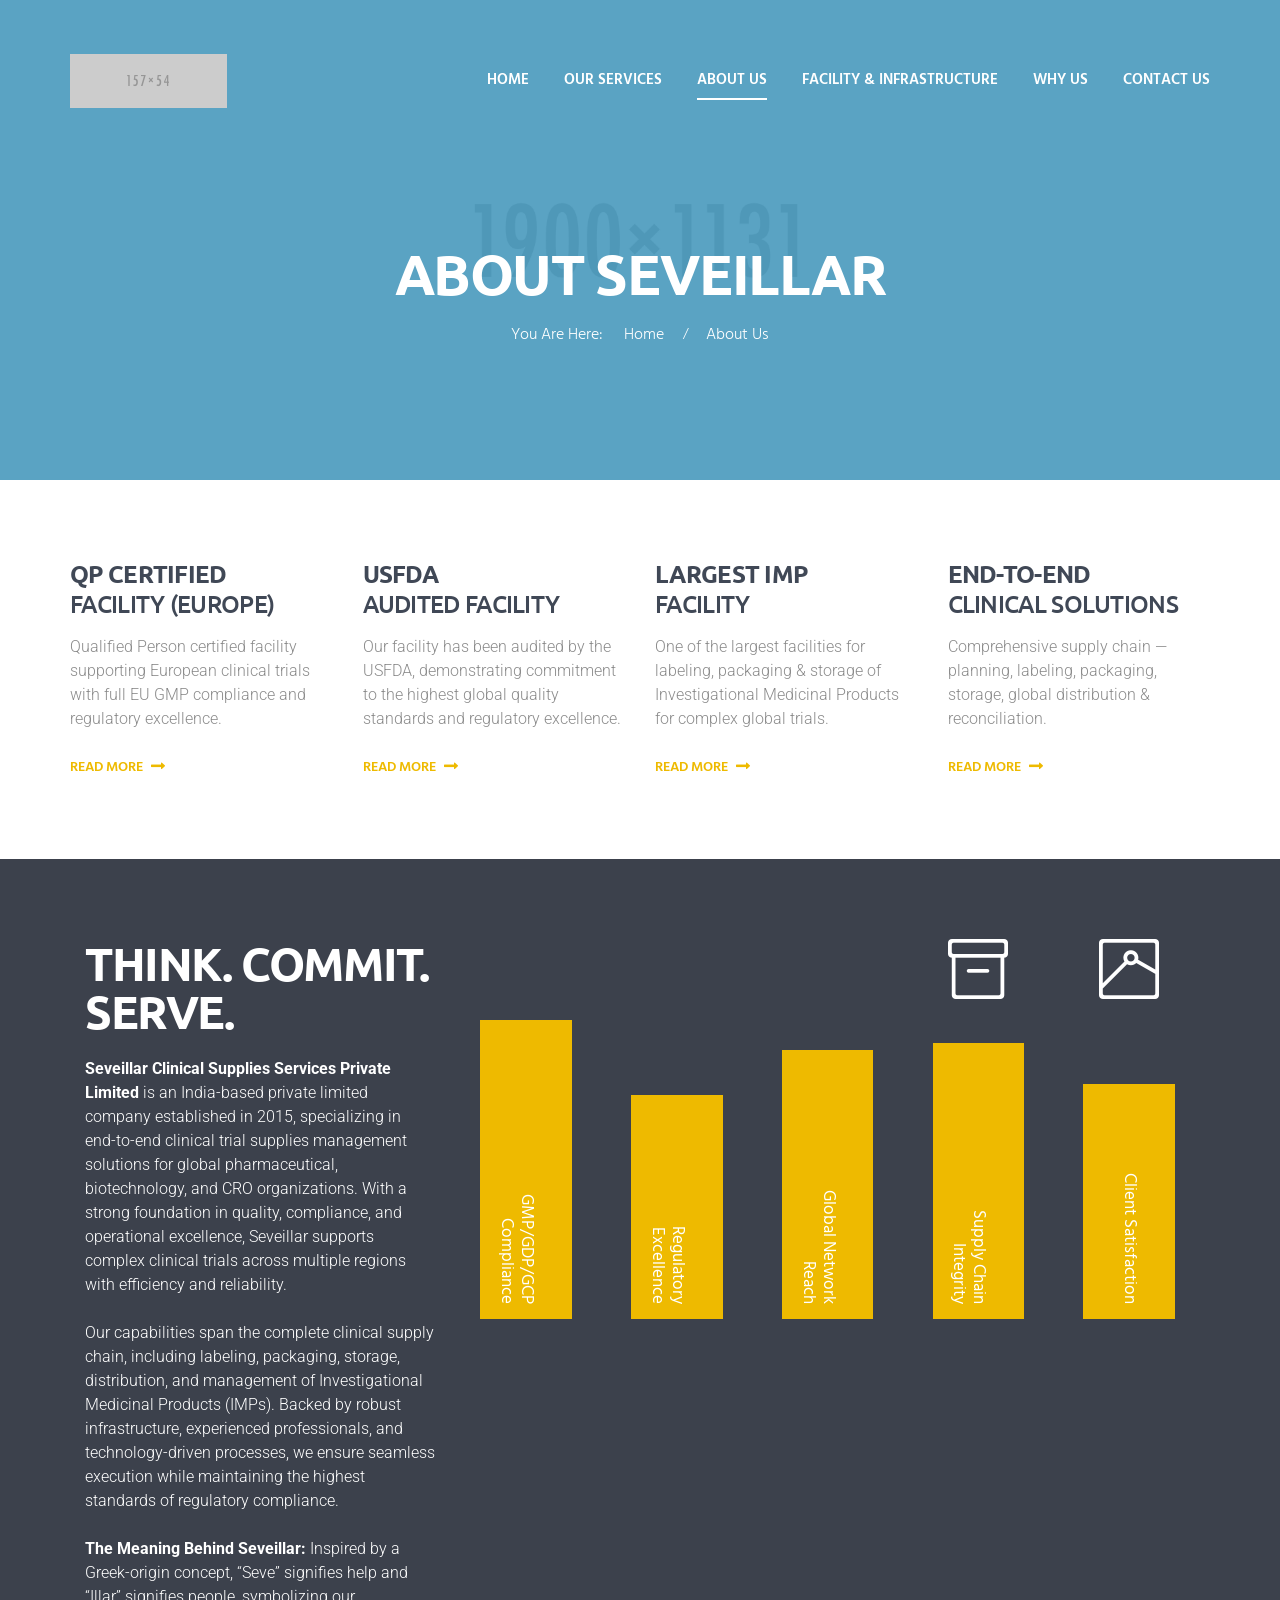
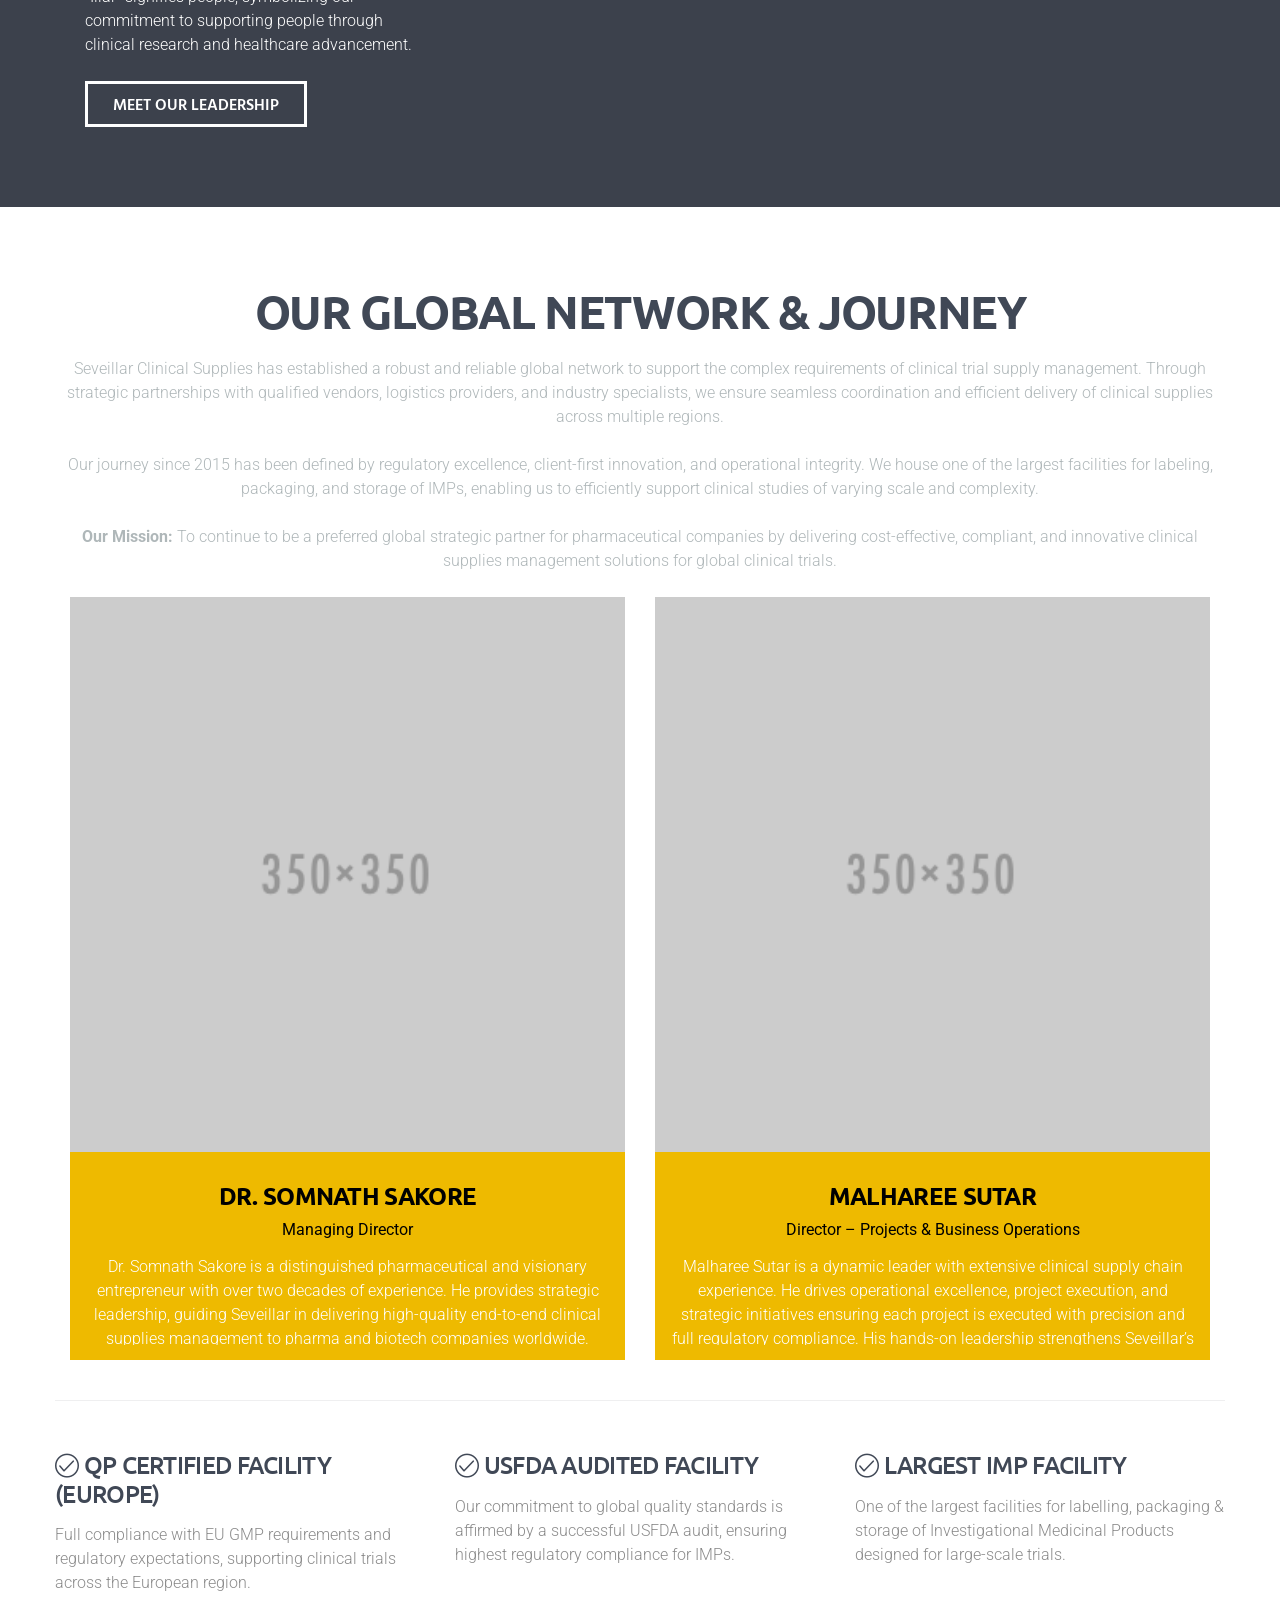
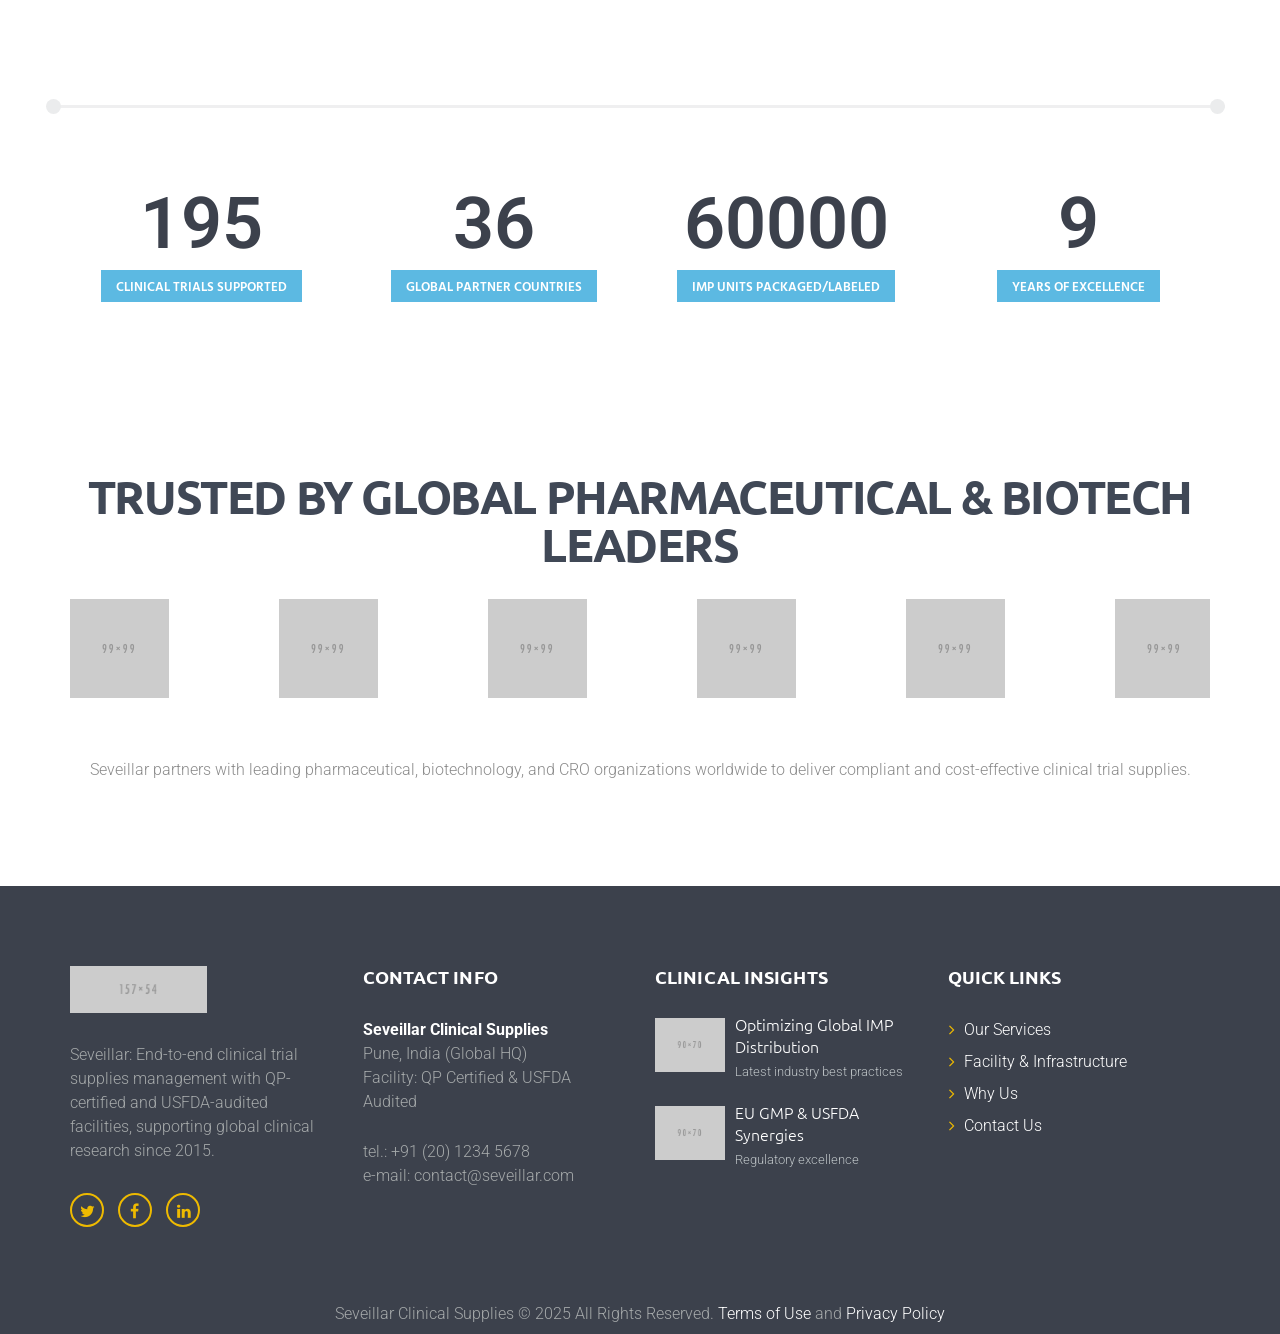
==== global-logistics-2023-11-27-05-33-15-utc/globallogistics-html_v1.1/about-us.html @ bd1159e5 "Initial commit" ====
<!DOCTYPE html>
<!--[if lt IE 7]>      <html class="no-js lt-ie9 lt-ie8 lt-ie7"> <![endif]-->
<!--[if IE 7]>         <html class="no-js lt-ie9 lt-ie8"> <![endif]-->
<!--[if IE 8]>         <html class="no-js lt-ie9"> <![endif]-->
<!--[if gt IE 8]><!--> 
<html class="no-js"> <!--<![endif]-->
<head>
    <meta charset="UTF-8">
    <meta name="viewport" content="width=device-width, initial-scale=1, maximum-scale=1">
    <link rel="icon" type="image/x-icon" href="images/icon/favicon.ico">
    <title>Seveillar | About Us - Clinical Trial Supply Experts</title>
    <link rel="stylesheet" href="css/bootstrap.min.css">
    <link rel="stylesheet" id="packed-css" href="css/_packed.css" type="text/css" media="all">
    <link rel="stylesheet" id="fontello-style-css" href="css/fontello.css" type="text/css" media="all">
    <link rel="stylesheet" id="main-style-css" href="css/main_style.css" type="text/css" media="all">
    <link rel="stylesheet" id="custom-style-css" href="css/custom-style.css" type="text/css" media="all">
    <style id="custom-style-inline-css" type="text/css"></style>
    <link rel="stylesheet" id="responsive-style-css" href="css/responsive.css" type="text/css" media="all">
</head>

<body class="page body_style_fullscreen body_filled article_style_stretch top_panel_opacity_transparent padding_content_yes top_panel_show top_panel_over user_menu_hide sidebar_hide fixed_top_menu">

    <div class="body_wrap">

        <div class="page_wrap">

            <div class="top_panel_fixed_wrap"></div>
            <header class="top_panel_wrap">
                <div class="menu_main_wrap logo_left menu_show">
                    <div class="container">
                        <div class="logo">
                            <a href="index.html">
                                <!-- updated logo alt text -->
                                <img src="images/icon/157x54.png" class="logo_main" alt="Seveillar Clinical Supplies">
                                <span class="logo_info"></span>
                            </a>
                        </div>
                        <div class="menu_main">
                            <nav class="menu_main_nav_area">
                                <ul id="menu_main" class="menu_main_nav">
                                    <li class="menu-item menu-item-has-children">
                                        <a href="index.html" class="sf-with-ul">Home</a>
                                        <ul class="sub-menu">
                                            <li class="menu-item"><a href="index.html">Homepage Default</a></li>
                                            <li class="menu-item"><a href="homepage-optional.html">Homepage Optional</a></li>
                                            <li class="menu-item"><a href="homepage-creative.html">Homepage Creative</a></li>
                                        </ul>
                                    </li>
                                    <li class="menu-item"><a href="our-services.html">Our services</a></li>
                                    <li class="menu-item current-menu-item current_page_item"><a href="about-us.html">About Us</a></li>
                                    <li class="menu-item"><a href="facility-infrastructure.html">Facility & Infrastructure</a></li>
                                    <li class="menu-item"><a href="why-us.html">Why Us</a></li>
                                    <li class="menu-item"><a href="contacts.html">Contact Us</a></li>
                                </ul>
                            </nav>
                            <a href="#" class="menu_main_responsive_button icon-menu"></a>
                        </div>
                    </div>
                </div>
            </header>           

            <section class="top_panel_image top_panel_bg4">
                <div class="top_panel_image_hover"></div>
                <div class="top_panel_image_header">
                    <h1 class="top_panel_image_title entry-title">About Seveillar</h1>
                    <div class="breadcrumbs">
                        <span class="breadcrumbs_item_first">You Are Here:</span>
                        <a class="breadcrumbs_item home" href="index.html">Home</a>
                        <span class="breadcrumbs_delimiter"></span>
                        <span class="breadcrumbs_item current">About Us</span>                     
                    </div>
                </div>
            </section>

            <div class="page_content">

                <!-- Forwarding section replaced with Seveillar core differentiators / stats like structure but matching content -->
                <section class="fullwidth_section forwarding_section">
                    <div class="container-fluid">
                        <div class="row">
                            <div class="col-sm-12">
                                <div class="sc_section">
                                    <div class="sc_content container">
                                        <div class="columns_wrap">
                                            <div class="col-md-3 col-sm-6 col-xs-6 sc_column_item">
                                                <h4 class="sc_title sc_title_regular">QP Certified</h4>
                                                <h4 class="sc_title sc_title_regular">Facility (Europe)</h4>
                                                <p>Qualified Person certified facility supporting European clinical trials with full EU GMP compliance and regulatory excellence.</p>
                                                <a href="facility-infrastructure.html" class="sc_button sc_button_square sc_button_bg_underline sc_button_iconed">
                                                    read more
                                                    <span class="sc_button_iconed icon-right"></span> 
                                                </a>
                                            </div>
                                            <div class="col-md-3 col-sm-6 col-xs-6 sc_column_item">
                                                <h4 class="sc_title sc_title_regular">USFDA</h4>
                                                <h4 class="sc_title sc_title_regular">Audited Facility</h4>
                                                <p>Our facility has been audited by the USFDA, demonstrating commitment to the highest global quality standards and regulatory excellence.</p>
                                                <a href="facility-infrastructure.html" class="sc_button sc_button_square sc_button_bg_underline sc_button_iconed">
                                                    read more
                                                    <span class="sc_button_iconed icon-right"></span> 
                                                </a>
                                            </div>
                                            <div class="col-md-3 col-sm-6 col-xs-6 sc_column_item">
                                                <h4 class="sc_title sc_title_regular">Largest IMP</h4>
                                                <h4 class="sc_title sc_title_regular">Facility</h4>
                                                <p>One of the largest facilities for labeling, packaging & storage of Investigational Medicinal Products for complex global trials.</p>
                                                <a href="facility-infrastructure.html" class="sc_button sc_button_square sc_button_bg_underline sc_button_iconed">
                                                    read more
                                                    <span class="sc_button_iconed icon-right"></span> 
                                                </a>
                                            </div>
                                            <div class="col-md-3 col-sm-6 col-xs-6 sc_column_item">
                                                <h4 class="sc_title sc_title_regular">End-to-End</h4>
                                                <h4 class="sc_title sc_title_regular">Clinical Solutions</h4>
                                                <p>Comprehensive supply chain — planning, labeling, packaging, storage, global distribution & reconciliation.</p>
                                                <a href="our-services.html" class="sc_button sc_button_square sc_button_bg_underline sc_button_iconed">
                                                    read more
                                                    <span class="sc_button_iconed icon-right"></span>
                                                </a>
                                            </div>
                                        </div>
                                    </div>
                                </div>
                            </div>
                        </div>
                    </div>
                </section>

                <!-- About Us core section: Company intro, philosophy, meaning of name, along with charts/statistics preserved -->
                <section class="fullwidth_section about_section dark_section">
                    <div class="container-fluid">
                        <div class="row">
                            <div class="col-sm-12">
                                <div class="sc_section">
                                    <div class="sc_section_overlay">
                                        <div class="sc_section_content">
                                            <div class="sc_content container">
                                                <div class="columns_wrap sc_columns columns_nofluid sc_columns_count_3">
                                                    <div class="col-sm-4 sc_column_item sc_column_item_1">
                                                        <h2 class="sc_title sc_title_regular">Think. Commit. Serve.</h2>
                                                        <p><strong>Seveillar Clinical Supplies Services Private Limited</strong> is an India-based private limited company established in 2015, specializing in end-to-end clinical trial supplies management solutions for global pharmaceutical, biotechnology, and CRO organizations. With a strong foundation in quality, compliance, and operational excellence, Seveillar supports complex clinical trials across multiple regions with efficiency and reliability.</p>
                                                        <p>Our capabilities span the complete clinical supply chain, including labeling, packaging, storage, distribution, and management of Investigational Medicinal Products (IMPs). Backed by robust infrastructure, experienced professionals, and technology-driven processes, we ensure seamless execution while maintaining the highest standards of regulatory compliance.</p>
                                                        <p><strong>The Meaning Behind Seveillar:</strong> Inspired by a Greek-origin concept, “Seve” signifies help and “Illar” signifies people, symbolizing our commitment to supporting people through clinical research and healthcare advancement.</p>
                                                        <a href="#leadership-team" class="sc_button sc_button_square sc_button_bg_light">
                                                            <span>Meet Our Leadership</span>
                                                        </a>
                                                    </div>
                                                    <div class="col-sm-8 sc_column_item sc_column_item_2 even span_2">
                                                        <!-- Keeping the visual skills/charts (bar3 style) but adapted to Seveillar's key stats / compliance indicators -->
                                                        <div class="sc_skills sc_skills_bar3 sc_skills_vertical" data-type="bar3" data-subtitle="Skills" data-dir="vertical">
                                                            <div class="sc_skills_columns sc_skills_columns_5">
                                                                <div class="sc_skills_column col-sm-2 col-xs-2">
                                                                    <div class="sc_skills_item sc_skills_style_1">
                                                                        <div class="sc_skills_icon">
                                                                            <span class="icon-flask"></span> <!-- clinical trial icon -->
                                                                        </div>
                                                                        <div class="sc_skills_total width_icon" data-start="0" data-stop="100" data-step="1" data-max="100" data-speed="13" data-duration="1287" data-ed="%">100%</div>
                                                                        <div class="sc_skills_count"></div>
                                                                        <div class="sc_skills_info">
                                                                            <div class="sc_skills_label">GMP/GDP/GCP Compliance</div>
                                                                        </div>
                                                                    </div>
                                                                </div>
                                                                <div class="sc_skills_column col-sm-2 col-xs-2">
                                                                    <div class="sc_skills_item sc_skills_style_1">
                                                                        <div class="sc_skills_icon">
                                                                            <span class="icon-flag"></span>
                                                                        </div>
                                                                        <div class="sc_skills_total width_icon" data-start="0" data-stop="98" data-step="1" data-max="100" data-speed="26" data-duration="2340" data-ed="%">98%</div>
                                                                        <div class="sc_skills_count"></div>
                                                                            <div class="sc_skills_info">
                                                                        <div class="sc_skills_label">Regulatory Excellence</div>
                                                                        </div>
                                                                    </div>
                                                                </div>
                                                                <div class="sc_skills_column col-sm-2 col-xs-2">
                                                                    <div class="sc_skills_item sc_skills_style_1">
                                                                        <div class="sc_skills_icon">
                                                                            <span class="icon-globe"></span>
                                                                        </div>
                                                                        <div class="sc_skills_total width_icon" data-start="0" data-stop="95" data-step="1" data-max="100" data-speed="16" data-duration="1568" data-ed="%">95%</div>
                                                                        <div class="sc_skills_count"></div>
                                                                        <div class="sc_skills_info">
                                                                            <div class="sc_skills_label">Global Network Reach</div>
                                                                        </div>
                                                                    </div>
                                                                </div>
                                                                <div class="sc_skills_column col-sm-2 col-xs-2">
                                                                    <div class="sc_skills_item sc_skills_style_1">
                                                                        <div class="sc_skills_icon">
                                                                            <span class="icon-box"></span>
                                                                        </div>
                                                                        <div class="sc_skills_total width_icon" data-start="0" data-stop="99" data-step="1" data-max="100" data-speed="19" data-duration="1634" data-ed="%">99%</div>
                                                                        <div class="sc_skills_count"></div>
                                                                        <div class="sc_skills_info">
                                                                            <div class="sc_skills_label">Supply Chain Integrity</div>
                                                                        </div>
                                                                    </div>
                                                                </div>
                                                                <div class="sc_skills_column col-sm-2 col-xs-2">
                                                                    <div class="sc_skills_item sc_skills_style_1">
                                                                        <div class="sc_skills_icon">
                                                                            <span class="icon-chart-line"></span>
                                                                        </div>
                                                                        <div class="sc_skills_total width_icon" data-start="0" data-stop="97" data-step="1" data-max="100" data-speed="24" data-duration="2136" data-ed="%">97%</div>
                                                                        <div class="sc_skills_count"></div>
                                                                        <div class="sc_skills_info">
                                                                            <div class="sc_skills_label">Client Satisfaction</div>
                                                                        </div>
                                                                    </div>
                                                                </div>
                                                            </div>
                                                        </div>
                                                    </div>
                                                </div>
                                            </div>
                                        </div>
                                    </div>
                                </div>
                            </div>
                        </div>
                    </div>
                </section>  

                <!-- Our Journey + Global Network blended section (replaces previous generic team intro but retains structure) -->
                <section class="fullwidth_section light_section team_section" id="leadership-team">
                    <div class="container-fluid">
                        <div class="row">
                            <div class="col-sm-12">
                                <div class="sc_section">
                                    <div class="sc_content container">
                                        <h2 class="sc_title sc_title_regular sc_align_center">Our Global Network & Journey</h2>
                                        <div class="sc_section aligncenter">
                                            <p>Seveillar Clinical Supplies has established a robust and reliable global network to support the complex requirements of clinical trial supply management. Through strategic partnerships with qualified vendors, logistics providers, and industry specialists, we ensure seamless coordination and efficient delivery of clinical supplies across multiple regions.</p>
                                            <p>Our journey since 2015 has been defined by regulatory excellence, client-first innovation, and operational integrity. We house one of the largest facilities for labeling, packaging, and storage of IMPs, enabling us to efficiently support clinical studies of varying scale and complexity.</p>
                                            <p><strong>Our Mission:</strong> To continue to be a preferred global strategic partner for pharmaceutical companies by delivering cost-effective, compliant, and innovative clinical supplies management solutions for global clinical trials.</p>
                                        </div>
                                        <!-- Insert leadership team content per provided content (Dr. Somnath Sakore & Malharee Sutar) replacing old generic team -->
                                        <div class="sc_team sc_team_style_2">
                                            <div class="sc_columns columns_wrap">
                                                <div class="col-sm-6">
                                                    <div class="sc_team_item">
                                                        <div class="sc_team_item_avatar">
                                                            <img alt="Dr. Somnath Sakore" src="images/team/350x350.png">
                                                        </div>
                                                        <div class="sc_team_item_info">
                                                            <h4 class="sc_team_item_title">
                                                                <a href="#">Dr. Somnath Sakore</a>
                                                            </h4>
                                                            <div class="sc_team_item_position">Managing Director</div>
                                                            <div class="sc_team_item_description">
                                                                <p>Dr. Somnath Sakore is a distinguished pharmaceutical and visionary entrepreneur with over two decades of experience. He provides strategic leadership, guiding Seveillar in delivering high-quality end-to-end clinical supplies management to pharma and biotech companies worldwide. Under his leadership, Seveillar has grown into a trusted partner for global clinical trials.</p>
                                                            </div>
                                                        </div>
                                                    </div>
                                                </div>
                                                <div class="col-sm-6">
                                                    <div class="sc_team_item">
                                                        <div class="sc_team_item_avatar">
                                                            <img alt="Malharee Sutar" src="images/team/350x350.png">
                                                        </div>
                                                        <div class="sc_team_item_info">
                                                            <h4 class="sc_team_item_title">
                                                                <a href="#">Malharee Sutar</a>
                                                            </h4>
                                                            <div class="sc_team_item_position">Director – Projects & Business Operations</div>
                                                            <div class="sc_team_item_description">
                                                                <p>Malharee Sutar is a dynamic leader with extensive clinical supply chain experience. He drives operational excellence, project execution, and strategic initiatives ensuring each project is executed with precision and full regulatory compliance. His hands-on leadership strengthens Seveillar’s reputation as a trusted partner.</p>
                                                            </div>
                                                        </div>
                                                    </div>
                                                </div>
                                            </div>
                                        </div>
                                        <!-- Additional differentiators list: QP certified, USFDA audited etc block as complementary -->
                                        <div class="sc_line sc_line_style_solid" style="margin-top: 30px; margin-bottom: 30px;"></div>
                                        <div class="row">
                                            <div class="col-md-4">
                                                <h4><i class="icon-check"></i> QP Certified Facility (Europe)</h4>
                                                <p>Full compliance with EU GMP requirements and regulatory expectations, supporting clinical trials across the European region.</p>
                                            </div>
                                            <div class="col-md-4">
                                                <h4><i class="icon-check"></i> USFDA Audited Facility</h4>
                                                <p>Our commitment to global quality standards is affirmed by a successful USFDA audit, ensuring highest regulatory compliance for IMPs.</p>
                                            </div>
                                            <div class="col-md-4">
                                                <h4><i class="icon-check"></i> Largest IMP Facility</h4>
                                                <p>One of the largest facilities for labelling, packaging & storage of Investigational Medicinal Products designed for large-scale trials.</p>
                                            </div>
                                        </div>
                                    </div>
                                </div>
                            </div>
                        </div>
                    </div>
                </section>

                <!-- Statistics / Counter Section preserved and adapted to Seveillar real metrics -->
                <section class="fullwidth_section light_section counter_section">
                    <div class="container-fluid">
                        <div class="row">
                            <div class="col-sm-12">
                                <div class="sc_section">
                                    <div class="sc_content container">
                                        <div class="sc_line sc_line_style_styling"></div>
                                        <div class="columns_wrap sc_columns columns_nofluid sc_columns_count_4">
                                            <div class="col-md-3 col-sm-3 col-xs-6 sc_column_item">
                                                <div class="sc_skills sc_skills_counter" data-type="counter">
                                                    <div class="sc_skills_item sc_skills_style_2">
                                                        <div class="sc_skills_count">
                                                            <div class="sc_skills_total" data-start="0" data-stop="250" data-step="5" data-max="1000" data-speed="20" data-duration="1974" data-ed="">250+</div>
                                                        </div>
                                                        <div class="sc_skills_info">
                                                            <div class="sc_skills_label">Clinical Trials Supported</div>
                                                        </div>
                                                    </div>
                                                </div>
                                            </div>
                                            <div class="col-md-3 col-sm-3 col-xs-6 sc_column_item">
                                                <div class="sc_skills sc_skills_counter" data-type="counter">
                                                    <div class="sc_skills_item sc_skills_style_2">
                                                        <div class="sc_skills_count">
                                                            <div class="sc_skills_total" data-start="0" data-stop="45" data-step="1" data-max="100" data-speed="23" data-duration="2525" data-ed="">45+</div>
                                                        </div>
                                                        <div class="sc_skills_info">
                                                            <div class="sc_skills_label">Global Partner Countries</div>
                                                        </div>
                                                    </div>
                                                </div>
                                            </div>
                                            <div class="col-md-3 col-sm-3 col-xs-6 sc_column_item">
                                                <div class="sc_skills sc_skills_counter" data-type="counter">
                                                    <div class="sc_skills_item sc_skills_style_2">
                                                        <div class="sc_skills_count">
                                                            <div class="sc_skills_total" data-start="0" data-stop="120000" data-step="1000" data-max="150000" data-speed="14" data-duration="952" data-ed="">120k+</div>
                                                        </div>
                                                        <div class="sc_skills_info">
                                                            <div class="sc_skills_label">IMP Units Packaged/Labeled</div>
                                                        </div>
                                                    </div>
                                                </div>
                                            </div>
                                            <div class="col-md-3 col-sm-3 col-xs-6 sc_column_item">
                                                <div class="sc_skills sc_skills_counter" data-type="counter">
                                                    <div class="sc_skills_item sc_skills_style_2">
                                                        <div class="sc_skills_count">
                                                            <div class="sc_skills_total" data-start="0" data-stop="9" data-step="1" data-max="20" data-speed="24" data-duration="2088" data-ed="">9+</div>
                                                        </div>
                                                        <div class="sc_skills_info">
                                                            <div class="sc_skills_label">Years of Excellence</div>
                                                        </div>
                                                    </div>
                                                </div>
                                            </div>
                                        </div>
                                    </div>
                                </div>
                            </div>
                        </div>
                    </div>
                </section>

                <!-- What People Say About Us section removed completely as per requirement. Removed the testimonals section entirely. -->

                <!-- Trusted by Industry Leaders / Partners section remains but updated to convey strategic partners and CROs/Pharma -->
                <section class="fullwidth_section clients_section">
                    <div class="container-fluid">
                        <div class="row">
                            <div class="col-sm-12">
                                <div class="sc_content container">
                                    <h2 class="sc_title sc_title_regular sc_align_center">Trusted by Global Pharmaceutical & Biotech Leaders</h2>
                                    <div class="sc_section">
                                        <div id="clients_scroll" class="sc_scroll sc_scroll_horizontal swiper-slider-container scroll-container swiper-free-mode clients_scroll">
                                            <div class="sc_scroll_wrapper swiper-wrapper">
                                                <div class="sc_scroll_slide swiper-slide">
                                                    <div class="sc_image_wrap alignleft">
                                                        <figure class="sc_image sc_image_shape_square">
                                                            <img src="images/slider/99x99.png" alt="Pharma partner logo">
                                                        </figure>
                                                    </div>
                                                    <div class="sc_image_wrap alignleft">
                                                        <figure class="sc_image sc_image_shape_square">
                                                            <img src="images/slider/99x99.png" alt="Biotech client logo">
                                                        </figure>
                                                    </div>
                                                    <div class="sc_image_wrap alignleft">
                                                        <figure class="sc_image sc_image_shape_square">
                                                            <img src="images/slider/99x99.png" alt="CRO partner logo">
                                                        </figure>
                                                    </div>
                                                    <div class="sc_image_wrap alignleft">
                                                        <figure class="sc_image sc_image_shape_square">
                                                            <img src="images/slider/99x99.png" alt="Global pharma">
                                                        </figure>
                                                    </div>
                                                    <div class="sc_image_wrap alignleft">
                                                        <figure class="sc_image sc_image_shape_square">
                                                            <img src="images/slider/99x99.png" alt="Industry leader">
                                                        </figure>
                                                    </div>
                                                    <div class="sc_image_wrap alignleft">
                                                        <figure class="sc_image sc_image_shape_square">
                                                            <img src="images/slider/99x99.png" alt="Innovation partner">
                                                        </figure>
                                                    </div>
                                                    <div class="sc_image_wrap alignleft">
                                                        <figure class="sc_image sc_image_shape_square">
                                                            <img src="images/slider/99x99.png" alt="Global alliance">
                                                        </figure>
                                                    </div>
                                                </div>
                                            </div>
                                            <div id="clients_scroll_bar" class="sc_scroll_bar clients_scroll_bar sc_scroll_bar_horizontal"></div>
                                        </div>
                                        <div class="sc_section aligncenter" style="margin-top: 20px;">
                                            <p>Seveillar partners with leading pharmaceutical, biotechnology, and CRO organizations worldwide to deliver compliant and cost-effective clinical trial supplies.</p>
                                        </div>
                                    </div>
                                </div>                            
                            </div>
                        </div>
                    </div>
                </section>  
            </div>

            <footer class="footer_wrap bg_tint_dark footer_style_dark widget_area">
                <div class="container">
                    <div class="row">
                        <aside class="col-md-3 col-sm-6 widget widget_socials">
                            <div class="widget_inner">
                                <div class="logo">
                                    <a href="index.html">
                                        <img src="images/icon/157x54.png" alt="Seveillar Clinical Supplies">                              
                                        <span class="logo_info"></span>
                                    </a>
                                </div>
                                <div class="logo_descr">Seveillar: End-to-end clinical trial supplies management with QP-certified and USFDA-audited facilities, supporting global clinical research since 2015.</div>
                                <div class="sc_socials sc_socials_size_small">
                                    <div class="sc_socials_item">
                                        <a href="#" target="_blank" class="social_icons social_twitter icons">
                                            <span class="icon-twitter"></span>
                                            <span class="sc_socials_hover icon-twitter"></span>
                                        </a>
                                    </div>
                                    <div class="sc_socials_item">
                                        <a href="#" target="_blank" class="social_icons social_facebook icons">
                                            <span class="icon-facebook"></span>
                                            <span class="sc_socials_hover icon-facebook"></span>
                                        </a>
                                    </div>
                                    <div class="sc_socials_item">
                                        <a href="#" target="_blank" class="social_icons social_linkedin icons">
                                            <span class="icon-linkedin"></span>
                                            <span class="sc_socials_hover icon-linkedin"></span>
                                        </a>
                                    </div>
                                </div>
                            </div>
                        </aside>
                        <aside class="col-md-3 col-sm-6 widget widget_text">
                            <h5 class="widget_title">Contact Info</h5>          
                            <div class="textwidget">
                                <div class="sc_section">
                                    <a href="#"><b>Seveillar Clinical Supplies</b></a>
                                    <br>Pune, India (Global HQ)
                                    <br>Facility: QP Certified & USFDA Audited
                                </div>
                                <div class="sc_section">
                                    tel.: +91 (20) 1234 5678
                                    <br>e-mail: contact@seveillar.com
                                </div>
                            </div>
                        </aside>
                        <aside class="col-md-3 col-sm-6 widget widget_recent_reviews">
                            <h5 class="widget_title">Clinical Insights</h5>
                            <div class="recent_reviews">
                                <article class="post_item with_thumb first">
                                    <div class="post_thumb">
                                        <img alt="Clinical Supply Trends" src="images/news/90x70.png">
                                    </div>
                                    <div class="post_content">
                                        <h6 class="post_title">
                                            <a href="#">Optimizing Global IMP Distribution</a>
                                        </h6>
                                        <div class="post_info">Latest industry best practices</div>
                                    </div>
                                </article>
                                <article class="post_item with_thumb">
                                    <div class="post_thumb">
                                        <img alt="Regulatory Compliance" src="images/news/90x70.png">
                                    </div>
                                    <div class="post_content">
                                        <h6 class="post_title">
                                            <a href="#">EU GMP & USFDA Synergies</a>
                                        </h6>
                                        <div class="post_info">Regulatory excellence</div>
                                    </div>
                                </article>
                            </div>
                        </aside>
                        <aside class="col-md-3 col-sm-6 widget widget_nav_menu">
                            <h5 class="widget_title">Quick Links</h5>
                            <div class="menu-categories-container">
                                <ul id="menu-categories" class="menu">
                                    <li class="menu-item"><a href="our-services.html">Our Services</a></li>
                                    <li class="menu-item"><a href="facility-infrastructure.html">Facility & Infrastructure</a></li>
                                    <li class="menu-item"><a href="why-us.html">Why Us</a></li>
                                    <li class="menu-item"><a href="contacts.html">Contact Us</a></li>
                                </ul>
                            </div>
                        </aside>
                    </div>
                </div>
            </footer>

            <section class="copyright_wrap fullwidth_section dark_section">
                <div class="container-fluid">
                    <div class="row">
                        <div class="col-sm-12">
                            <div class="container">
                                <p>Seveillar Clinical Supplies © 2025 All Rights Reserved. 
                                    <a href="#">Terms of Use</a> 
                                    and
                                    <a href="#">Privacy Policy</a>
                                </p>
                            </div>
                        </div>
                    </div>
                </div>
            </section>
            
        </div>
    </div>

<div class="preloader">
    <div class="preloader_image"></div>
</div>

    <script type="text/javascript" src="js/vendor/jquery.js"></script>
    <script type="text/javascript" src="js/vendor/jquery-migrate.min.js"></script>
    <script type="text/javascript" src="js/vendor/bootstrap.min.js"></script>
    
    <script type="text/javascript" src="js/_packed.js"></script>
    <script type="text/javascript" src="js/shortcodes.min.js"></script>
    <script type="text/javascript" src="js/_main.js"></script>

</body>
</html>
---- global-logistics-2023-11-27-05-33-15-utc/globallogistics-html_v1.1/css/_packed.css ----
/* Most used theme css files in one:

1. jquery.mCustomScrollbar.css
2. prettyPhoto.css
3. messages.css
4. idangerous.swiper.css
5. magnific-popup.css

-----------------------------------------------------------------------------------------------*/

/* 1. jquery.mCustomScrollbar.css
-----------------------------------------------------------------------------------------------*/

/* basic scrollbar styling */
/* vertical scrollbar */
.mCSB_container{
	width:auto;
	margin-right:30px;
	overflow:hidden;
}
.mCSB_container.mCS_no_scrollbar{
	margin-right:0;
}
.mCS_disabled>.mCustomScrollBox>.mCSB_container.mCS_no_scrollbar,
.mCS_destroyed>.mCustomScrollBox>.mCSB_container.mCS_no_scrollbar{
	margin-right:30px;
}
.mCustomScrollBox>.mCSB_scrollTools{
	width:16px;
	height:100%;
	top:0;
	right:0;
}
.mCSB_scrollTools .mCSB_draggerContainer{
	position:absolute;
	top:0;
	left:0;
	bottom:0;
	right:0; 
	height:auto;
}
.mCSB_scrollTools a+.mCSB_draggerContainer{
	margin:20px 0;
}
.mCSB_scrollTools .mCSB_draggerRail{
	width:2px;
	height:100%;
	margin:0 auto;
	-webkit-border-radius:10px;
	-moz-border-radius:10px;
	border-radius:10px;
}
.mCSB_scrollTools .mCSB_dragger{
	cursor:pointer;
	width:100%;
	height:30px;
}
.mCSB_scrollTools .mCSB_dragger .mCSB_dragger_bar{
	width:4px;
	height:100%;
	margin:0 auto;
	-webkit-border-radius:10px;
	-moz-border-radius:10px;
	border-radius:10px;
	text-align:center;
}
.mCSB_scrollTools .mCSB_buttonUp,
.mCSB_scrollTools .mCSB_buttonDown{
	display:block;
	position:relative;
	height:20px;
	overflow:hidden;
	margin:0 auto;
	cursor:pointer;
}
.mCSB_scrollTools .mCSB_buttonDown{
	top:100%;
	margin-top:-40px;
}
/* horizontal scrollbar */
.mCSB_horizontal>.mCSB_container{
	height:auto;
	margin-right:0;
	margin-bottom:30px;
	overflow:hidden;
}
.mCSB_horizontal>.mCSB_container.mCS_no_scrollbar{
	margin-bottom:0;
}
.mCS_disabled>.mCSB_horizontal>.mCSB_container.mCS_no_scrollbar,
.mCS_destroyed>.mCSB_horizontal>.mCSB_container.mCS_no_scrollbar{
	margin-right:0;
	margin-bottom:30px;
}
.mCSB_horizontal.mCustomScrollBox>.mCSB_scrollTools{
	width:100%;
	height:16px;
	top:auto;
	right:auto;
	bottom:0;
	left:0;
	overflow:hidden;
}
.mCSB_horizontal>.mCSB_scrollTools a+.mCSB_draggerContainer{
	margin:0 20px;
}
.mCSB_horizontal>.mCSB_scrollTools .mCSB_draggerRail{
	width:100%;
	height:2px;
	margin:7px 0;
	-webkit-border-radius:10px;
	-moz-border-radius:10px;
	border-radius:10px;
}
.mCSB_horizontal>.mCSB_scrollTools .mCSB_dragger{
	width:30px;
	height:100%;
}
.mCSB_horizontal>.mCSB_scrollTools .mCSB_dragger .mCSB_dragger_bar{
	width:100%;
	height:4px;
	margin:6px auto;
	-webkit-border-radius:10px;
	-moz-border-radius:10px;
	border-radius:10px;
}
.mCSB_horizontal>.mCSB_scrollTools .mCSB_buttonLeft,
.mCSB_horizontal>.mCSB_scrollTools .mCSB_buttonRight{
	display:block;
	position:relative;
	width:20px;
	height:100%;
	overflow:hidden;
	margin:0 auto;
	cursor:pointer;
	float:left;
}
.mCSB_horizontal>.mCSB_scrollTools .mCSB_buttonRight{
	margin-left:-40px;
	float:right;
}
.mCustomScrollBox{
	-ms-touch-action:none; /*MSPointer events - direct all pointer events to js*/
}

/* default scrollbar colors and backgrounds (default theme) */
.mCustomScrollBox>.mCSB_scrollTools{
	opacity:0.75;
	filter:"alpha(opacity=75)"; -ms-filter:"alpha(opacity=75)"; /* old ie */
}
.mCustomScrollBox:hover>.mCSB_scrollTools{
	opacity:1;
	filter:"alpha(opacity=100)"; -ms-filter:"alpha(opacity=100)"; /* old ie */
}
.mCSB_scrollTools .mCSB_draggerRail{
	background:#000; /* rgba fallback */
	background:rgba(0,0,0,0.4);
	filter:"alpha(opacity=40)"; -ms-filter:"alpha(opacity=40)"; /* old ie */
}
.mCSB_scrollTools .mCSB_dragger .mCSB_dragger_bar{
	background:#fff; /* rgba fallback */
	background:rgba(255,255,255,0.75);
	filter:"alpha(opacity=75)"; -ms-filter:"alpha(opacity=75)"; /* old ie */
}
.mCSB_scrollTools .mCSB_dragger:hover .mCSB_dragger_bar{
	background:rgba(255,255,255,0.85);
	filter:"alpha(opacity=85)"; -ms-filter:"alpha(opacity=85)"; /* old ie */
}
.mCSB_scrollTools .mCSB_dragger:active .mCSB_dragger_bar,
.mCSB_scrollTools .mCSB_dragger.mCSB_dragger_onDrag .mCSB_dragger_bar{
	background:rgba(255,255,255,0.9);
	filter:"alpha(opacity=90)"; -ms-filter:"alpha(opacity=90)"; /* old ie */
}
.mCSB_scrollTools .mCSB_buttonUp,
.mCSB_scrollTools .mCSB_buttonDown,
.mCSB_scrollTools .mCSB_buttonLeft,
.mCSB_scrollTools .mCSB_buttonRight{
	background-image:url(mCSB_buttons.png);
	background-repeat:no-repeat;
	opacity:0.4;
	filter:"alpha(opacity=40)"; -ms-filter:"alpha(opacity=40)"; /* old ie */
}
.mCSB_scrollTools .mCSB_buttonUp{
	background-position:0 0;
	/* 
	sprites locations are 0 0/-16px 0/-32px 0/-48px 0 (light) and -80px 0/-96px 0/-112px 0/-128px 0 (dark) 
	*/
}
.mCSB_scrollTools .mCSB_buttonDown{
	background-position:0 -20px;
	/* 
	sprites locations are 0 -20px/-16px -20px/-32px -20px/-48px -20px (light) and -80px -20px/-96px -20px/-112px -20px/-128px -20px (dark) 
	*/
}
.mCSB_scrollTools .mCSB_buttonLeft{
	background-position:0 -40px;
	/* 
	sprites locations are 0 -40px/-20px -40px/-40px -40px/-60px -40px (light) and -80px -40px/-100px -40px/-120px -40px/-140px -40px (dark) 
	*/
}
.mCSB_scrollTools .mCSB_buttonRight{
	background-position:0 -56px;
	/* 
	sprites locations are 0 -56px/-20px -56px/-40px -56px/-60px -56px (light) and -80px -56px/-100px -56px/-120px -56px/-140px -56px (dark) 
	*/
}
.mCSB_scrollTools .mCSB_buttonUp:hover,
.mCSB_scrollTools .mCSB_buttonDown:hover,
.mCSB_scrollTools .mCSB_buttonLeft:hover,
.mCSB_scrollTools .mCSB_buttonRight:hover{
	opacity:0.75;
	filter:"alpha(opacity=75)"; -ms-filter:"alpha(opacity=75)"; /* old ie */
}
.mCSB_scrollTools .mCSB_buttonUp:active,
.mCSB_scrollTools .mCSB_buttonDown:active,
.mCSB_scrollTools .mCSB_buttonLeft:active,
.mCSB_scrollTools .mCSB_buttonRight:active{
	opacity:0.9;
	filter:"alpha(opacity=90)"; -ms-filter:"alpha(opacity=90)"; /* old ie */
}

/*scrollbar themes*/
/*dark (dark colored scrollbar)*/
.mCS-dark>.mCSB_scrollTools .mCSB_draggerRail{
	background:#000; /* rgba fallback */
	background:rgba(0,0,0,0.15);
}
.mCS-dark>.mCSB_scrollTools .mCSB_dragger .mCSB_dragger_bar{
	background:#000; /* rgba fallback */
	background:rgba(0,0,0,0.75);
}
.mCS-dark>.mCSB_scrollTools .mCSB_dragger:hover .mCSB_dragger_bar{
	background:rgba(0,0,0,0.85);
}
.mCS-dark>.mCSB_scrollTools .mCSB_dragger:active .mCSB_dragger_bar,
.mCS-dark>.mCSB_scrollTools .mCSB_dragger.mCSB_dragger_onDrag .mCSB_dragger_bar{
	background:rgba(0,0,0,0.9);
}
.mCS-dark>.mCSB_scrollTools .mCSB_buttonUp{
	background-position:-80px 0;
}
.mCS-dark>.mCSB_scrollTools .mCSB_buttonDown{
	background-position:-80px -20px;
}
.mCS-dark>.mCSB_scrollTools .mCSB_buttonLeft{
	background-position:-80px -40px;
}
.mCS-dark>.mCSB_scrollTools .mCSB_buttonRight{
	background-position:-80px -56px;
}
/*light-2*/
.mCS-light-2>.mCSB_scrollTools .mCSB_draggerRail{
	width:4px;
	background:#fff; /* rgba fallback */
	background:rgba(255,255,255,0.1);
	-webkit-border-radius:1px;
	-moz-border-radius:1px;
	border-radius:1px;
}
.mCS-light-2>.mCSB_scrollTools .mCSB_dragger .mCSB_dragger_bar{
	width:4px;
	background:#fff; /* rgba fallback */
	background:rgba(255,255,255,0.75);
	-webkit-border-radius:1px;
	-moz-border-radius:1px;
	border-radius:1px;
}
.mCS-light-2.mCSB_horizontal>.mCSB_scrollTools .mCSB_draggerRail{
	width:100%;
	height:4px;
	margin:6px 0;
}
.mCS-light-2.mCSB_horizontal>.mCSB_scrollTools .mCSB_dragger .mCSB_dragger_bar{
	width:100%;
	height:4px;
	margin:6px auto;
}
.mCS-light-2>.mCSB_scrollTools .mCSB_dragger:hover .mCSB_dragger_bar{
	background:rgba(255,255,255,0.85);
}
.mCS-light-2>.mCSB_scrollTools .mCSB_dragger:active .mCSB_dragger_bar,
.mCS-light-2>.mCSB_scrollTools .mCSB_dragger.mCSB_dragger_onDrag .mCSB_dragger_bar{
	background:rgba(255,255,255,0.9);
}
.mCS-light-2>.mCSB_scrollTools .mCSB_buttonUp{
	background-position:-32px 0;
}
.mCS-light-2>.mCSB_scrollTools .mCSB_buttonDown{
	background-position:-32px -20px;
}
.mCS-light-2>.mCSB_scrollTools .mCSB_buttonLeft{
	background-position:-40px -40px;
}
.mCS-light-2>.mCSB_scrollTools .mCSB_buttonRight{
	background-position:-40px -56px;
}
/*dark-2*/
.mCS-dark-2>.mCSB_scrollTools .mCSB_draggerRail{
	width:4px;
	background:#000; /* rgba fallback */
	background:rgba(0,0,0,0.1);
	-webkit-border-radius:1px;
	-moz-border-radius:1px;
	border-radius:1px;
}
.mCS-dark-2>.mCSB_scrollTools .mCSB_dragger .mCSB_dragger_bar{
	width:4px;
	background:#000; /* rgba fallback */
	background:rgba(0,0,0,0.75);
	-webkit-border-radius:1px;
	-moz-border-radius:1px;
	border-radius:1px;
}
.mCS-dark-2.mCSB_horizontal>.mCSB_scrollTools .mCSB_draggerRail{
	width:100%;
	height:4px;
	margin:6px 0;
}
.mCS-dark-2.mCSB_horizontal>.mCSB_scrollTools .mCSB_dragger .mCSB_dragger_bar{
	width:100%;
	height:4px;
	margin:6px auto;
}
.mCS-dark-2>.mCSB_scrollTools .mCSB_dragger:hover .mCSB_dragger_bar{
	background:rgba(0,0,0,0.85);
}
.mCS-dark-2>.mCSB_scrollTools .mCSB_dragger:active .mCSB_dragger_bar,
.mCS-dark-2>.mCSB_scrollTools .mCSB_dragger.mCSB_dragger_onDrag .mCSB_dragger_bar{
	background:rgba(0,0,0,0.9);
}
.mCS-dark-2>.mCSB_scrollTools .mCSB_buttonUp{
	background-position:-112px 0;
}
.mCS-dark-2>.mCSB_scrollTools .mCSB_buttonDown{
	background-position:-112px -20px;
}
.mCS-dark-2>.mCSB_scrollTools .mCSB_buttonLeft{
	background-position:-120px -40px;
}
.mCS-dark-2>.mCSB_scrollTools .mCSB_buttonRight{
	background-position:-120px -56px;
}
/*light-thick*/
.mCS-light-thick>.mCSB_scrollTools .mCSB_draggerRail{
	width:4px;
	background:#fff; /* rgba fallback */
	background:rgba(255,255,255,0.1);
	-webkit-border-radius:2px;
	-moz-border-radius:2px;
	border-radius:2px;
}
.mCS-light-thick>.mCSB_scrollTools .mCSB_dragger .mCSB_dragger_bar{
	width:6px;
	background:#fff; /* rgba fallback */
	background:rgba(255,255,255,0.75);
	-webkit-border-radius:2px;
	-moz-border-radius:2px;
	border-radius:2px;
}
.mCS-light-thick.mCSB_horizontal>.mCSB_scrollTools .mCSB_draggerRail{
	width:100%;
	height:4px;
	margin:6px 0;
}
.mCS-light-thick.mCSB_horizontal>.mCSB_scrollTools .mCSB_dragger .mCSB_dragger_bar{
	width:100%;
	height:6px;
	margin:5px auto;
}
.mCS-light-thick>.mCSB_scrollTools .mCSB_dragger:hover .mCSB_dragger_bar{
	background:rgba(255,255,255,0.85);
}
.mCS-light-thick>.mCSB_scrollTools .mCSB_dragger:active .mCSB_dragger_bar,
.mCS-light-thick>.mCSB_scrollTools .mCSB_dragger.mCSB_dragger_onDrag .mCSB_dragger_bar{
	background:rgba(255,255,255,0.9);
}
.mCS-light-thick>.mCSB_scrollTools .mCSB_buttonUp{
	background-position:-16px 0;
}
.mCS-light-thick>.mCSB_scrollTools .mCSB_buttonDown{
	background-position:-16px -20px;
}
.mCS-light-thick>.mCSB_scrollTools .mCSB_buttonLeft{
	background-position:-20px -40px;
}
.mCS-light-thick>.mCSB_scrollTools .mCSB_buttonRight{
	background-position:-20px -56px;
}
/*dark-thick*/
.mCS-dark-thick>.mCSB_scrollTools .mCSB_draggerRail{
	width:4px;
	background:#000; /* rgba fallback */
	background:rgba(0,0,0,0.1);
	-webkit-border-radius:2px;
	-moz-border-radius:2px;
	border-radius:2px;
}
.mCS-dark-thick>.mCSB_scrollTools .mCSB_dragger .mCSB_dragger_bar{
	width:6px;
	background:#000; /* rgba fallback */
	background:rgba(0,0,0,0.75);
	-webkit-border-radius:2px;
	-moz-border-radius:2px;
	border-radius:2px;
}
.mCS-dark-thick.mCSB_horizontal>.mCSB_scrollTools .mCSB_draggerRail{
	width:100%;
	height:4px;
	margin:6px 0;
}
.mCS-dark-thick.mCSB_horizontal>.mCSB_scrollTools .mCSB_dragger .mCSB_dragger_bar{
	width:100%;
	height:6px;
	margin:5px auto;
}
.mCS-dark-thick>.mCSB_scrollTools .mCSB_dragger:hover .mCSB_dragger_bar{
	background:rgba(0,0,0,0.85);
}
.mCS-dark-thick>.mCSB_scrollTools .mCSB_dragger:active .mCSB_dragger_bar,
.mCS-dark-thick>.mCSB_scrollTools .mCSB_dragger.mCSB_dragger_onDrag .mCSB_dragger_bar{
	background:rgba(0,0,0,0.9);
}
.mCS-dark-thick>.mCSB_scrollTools .mCSB_buttonUp{
	background-position:-96px 0;
}
.mCS-dark-thick>.mCSB_scrollTools .mCSB_buttonDown{
	background-position:-96px -20px;
}
.mCS-dark-thick>.mCSB_scrollTools .mCSB_buttonLeft{
	background-position:-100px -40px;
}
.mCS-dark-thick>.mCSB_scrollTools .mCSB_buttonRight{
	background-position:-100px -56px;
}
/*light-thin*/
.mCS-light-thin>.mCSB_scrollTools .mCSB_draggerRail{
	background:#fff; /* rgba fallback */
	background:rgba(255,255,255,0.1);
}
.mCS-light-thin>.mCSB_scrollTools .mCSB_dragger .mCSB_dragger_bar{
	width:2px;
}
.mCS-light-thin.mCSB_horizontal>.mCSB_scrollTools .mCSB_draggerRail{
	width:100%;
}
.mCS-light-thin.mCSB_horizontal>.mCSB_scrollTools .mCSB_dragger .mCSB_dragger_bar{
	width:100%;
	height:2px;
	margin:7px auto;
}
/*dark-thin*/
.mCS-dark-thin>.mCSB_scrollTools .mCSB_draggerRail{
	background:#000; /* rgba fallback */
	background:rgba(0,0,0,0.15);
}
.mCS-dark-thin>.mCSB_scrollTools .mCSB_dragger .mCSB_dragger_bar{
	width:2px;
	background:#000; /* rgba fallback */
	background:rgba(0,0,0,0.75);
}
.mCS-dark-thin.mCSB_horizontal>.mCSB_scrollTools .mCSB_draggerRail{
	width:100%;
}
.mCS-dark-thin.mCSB_horizontal>.mCSB_scrollTools .mCSB_dragger .mCSB_dragger_bar{
	width:100%;
	height:2px;
	margin:7px auto;
}
.mCS-dark-thin>.mCSB_scrollTools .mCSB_dragger:hover .mCSB_dragger_bar{
	background:rgba(0,0,0,0.85);
}
.mCS-dark-thin>.mCSB_scrollTools .mCSB_dragger:active .mCSB_dragger_bar,
.mCS-dark-thin>.mCSB_scrollTools .mCSB_dragger.mCSB_dragger_onDrag .mCSB_dragger_bar{
	background:rgba(0,0,0,0.9);
}
.mCS-dark-thin>.mCSB_scrollTools .mCSB_buttonUp{
	background-position:-80px 0;
}
.mCS-dark-thin>.mCSB_scrollTools .mCSB_buttonDown{
	background-position:-80px -20px;
}
.mCS-dark-thin>.mCSB_scrollTools .mCSB_buttonLeft{
	background-position:-80px -40px;
}
.mCS-dark-thin>.mCSB_scrollTools .mCSB_buttonRight{
	background-position:-80px -56px;
}

/* 2. prettyPhoto.css
-----------------------------------------------------------------------------------------------*/
div.pp_default .pp_top,div.pp_default .pp_top .pp_middle,div.pp_default .pp_top .pp_left,div.pp_default .pp_top .pp_right,div.pp_default .pp_bottom,div.pp_default .pp_bottom .pp_left,div.pp_default .pp_bottom .pp_middle,div.pp_default .pp_bottom .pp_right{height:13px}
div.pp_default .pp_top .pp_left{background:url(../../images/prettyPhoto/default/sprite.png) -78px -93px no-repeat}
div.pp_default .pp_top .pp_middle{background:url(../../images/prettyPhoto/default/sprite_x.png) top left repeat-x}
div.pp_default .pp_top .pp_right{background:url(../../images/prettyPhoto/default/sprite.png) -112px -93px no-repeat}
div.pp_default .pp_content .ppt{color:#f8f8f8}
div.pp_default .pp_content_container .pp_left{background:url(../../images/prettyPhoto/default/sprite_y.png) -7px 0 repeat-y;padding-left:13px}
div.pp_default .pp_content_container .pp_right{background:url(../../images/prettyPhoto/default/sprite_y.png) top right repeat-y;padding-right:13px}
div.pp_default .pp_next:hover{background:url(../../images/prettyPhoto/default/sprite_next.png) center right no-repeat;cursor:pointer}
div.pp_default .pp_previous:hover{background:url(../../images/prettyPhoto/default/sprite_prev.png) center left no-repeat;cursor:pointer}
div.pp_default .pp_expand{background:url(../../images/prettyPhoto/default/sprite.png) 0 -29px no-repeat;cursor:pointer;width:28px;height:28px}
div.pp_default .pp_expand:hover{background:url(../../images/prettyPhoto/default/sprite.png) 0 -56px no-repeat;cursor:pointer}
div.pp_default .pp_contract{background:url(../../images/prettyPhoto/default/sprite.png) 0 -84px no-repeat;cursor:pointer;width:28px;height:28px}
div.pp_default .pp_contract:hover{background:url(../../images/prettyPhoto/default/sprite.png) 0 -113px no-repeat;cursor:pointer}
div.pp_default .pp_close{width:30px;height:30px;background:url(../../images/prettyPhoto/default/sprite.png) 2px 1px no-repeat;cursor:pointer}
div.pp_default .pp_gallery ul li a{background:url(../../images/prettyPhoto/default/default_thumb.png) center center #f8f8f8;border:1px solid #aaa}
div.pp_default .pp_social{margin-top:7px}
div.pp_default .pp_gallery a.pp_arrow_previous,div.pp_default .pp_gallery a.pp_arrow_next{position:static;left:auto}
div.pp_default .pp_nav .pp_play,div.pp_default .pp_nav .pp_pause{background:url(../../images/prettyPhoto/default/sprite.png) -51px 1px no-repeat;height:30px;width:30px}
div.pp_default .pp_nav .pp_pause{background-position:-51px -29px}
div.pp_default a.pp_arrow_previous,div.pp_default a.pp_arrow_next{background:url(../../images/prettyPhoto/default/sprite.png) -31px -3px no-repeat;height:20px;width:20px;margin:4px 0 0}
div.pp_default a.pp_arrow_next{left:52px;background-position:-82px -3px}
div.pp_default .pp_content_container .pp_details{margin-top:5px}
div.pp_default .pp_nav{clear:none;height:30px;width:110px;position:relative}
div.pp_default .pp_nav .currentTextHolder{font-family:Georgia;font-style:italic;color:#999;font-size:11px;left:75px;line-height:25px;position:absolute;top:2px;margin:0;padding:0 0 0 10px}
div.pp_default .pp_close:hover,div.pp_default .pp_nav .pp_play:hover,div.pp_default .pp_nav .pp_pause:hover,div.pp_default .pp_arrow_next:hover,div.pp_default .pp_arrow_previous:hover{opacity:0.7}
div.pp_default .pp_description{font-size:11px;font-weight:700;line-height:14px;margin:5px 50px 5px 0}
div.pp_default .pp_bottom .pp_left{background:url(../../images/prettyPhoto/default/sprite.png) -78px -127px no-repeat}
div.pp_default .pp_bottom .pp_middle{background:url(../../images/prettyPhoto/default/sprite_x.png) bottom left repeat-x}
div.pp_default .pp_bottom .pp_right{background:url(../../images/prettyPhoto/default/sprite.png) -112px -127px no-repeat}
div.pp_default .pp_loaderIcon{background:url(../../images/prettyPhoto/default/loader.gif) center center no-repeat}
div.light_rounded .pp_top .pp_left{background:url(../../images/prettyPhoto/light_rounded/sprite.png) -88px -53px no-repeat}
div.light_rounded .pp_top .pp_right{background:url(../../images/prettyPhoto/light_rounded/sprite.png) -110px -53px no-repeat}
div.light_rounded .pp_next:hover{background:url(../../images/prettyPhoto/light_rounded/btnNext.png) center right no-repeat;cursor:pointer}
div.light_rounded .pp_previous:hover{background:url(../../images/prettyPhoto/light_rounded/btnPrevious.png) center left no-repeat;cursor:pointer}
div.light_rounded .pp_expand{background:url(../../images/prettyPhoto/light_rounded/sprite.png) -31px -26px no-repeat;cursor:pointer}
div.light_rounded .pp_expand:hover{background:url(../../images/prettyPhoto/light_rounded/sprite.png) -31px -47px no-repeat;cursor:pointer}
div.light_rounded .pp_contract{background:url(../../images/prettyPhoto/light_rounded/sprite.png) 0 -26px no-repeat;cursor:pointer}
div.light_rounded .pp_contract:hover{background:url(../../images/prettyPhoto/light_rounded/sprite.png) 0 -47px no-repeat;cursor:pointer}
div.light_rounded .pp_close{width:75px;height:22px;background:url(../../images/prettyPhoto/light_rounded/sprite.png) -1px -1px no-repeat;cursor:pointer}
div.light_rounded .pp_nav .pp_play{background:url(../../images/prettyPhoto/light_rounded/sprite.png) -1px -100px no-repeat;height:15px;width:14px}
div.light_rounded .pp_nav .pp_pause{background:url(../../images/prettyPhoto/light_rounded/sprite.png) -24px -100px no-repeat;height:15px;width:14px}
div.light_rounded .pp_arrow_previous{background:url(../../images/prettyPhoto/light_rounded/sprite.png) 0 -71px no-repeat}
div.light_rounded .pp_arrow_next{background:url(../../images/prettyPhoto/light_rounded/sprite.png) -22px -71px no-repeat}
div.light_rounded .pp_bottom .pp_left{background:url(../../images/prettyPhoto/light_rounded/sprite.png) -88px -80px no-repeat}
div.light_rounded .pp_bottom .pp_right{background:url(../../images/prettyPhoto/light_rounded/sprite.png) -110px -80px no-repeat}
div.dark_rounded .pp_top .pp_left{background:url(../../images/prettyPhoto/dark_rounded/sprite.png) -88px -53px no-repeat}
div.dark_rounded .pp_top .pp_right{background:url(../../images/prettyPhoto/dark_rounded/sprite.png) -110px -53px no-repeat}
div.dark_rounded .pp_content_container .pp_left{background:url(../../images/prettyPhoto/dark_rounded/contentPattern.png) top left repeat-y}
div.dark_rounded .pp_content_container .pp_right{background:url(../../images/prettyPhoto/dark_rounded/contentPattern.png) top right repeat-y}
div.dark_rounded .pp_next:hover{background:url(../../images/prettyPhoto/dark_rounded/btnNext.png) center right no-repeat;cursor:pointer}
div.dark_rounded .pp_previous:hover{background:url(../../images/prettyPhoto/dark_rounded/btnPrevious.png) center left no-repeat;cursor:pointer}
div.dark_rounded .pp_expand{background:url(../../images/prettyPhoto/dark_rounded/sprite.png) -31px -26px no-repeat;cursor:pointer}
div.dark_rounded .pp_expand:hover{background:url(../../images/prettyPhoto/dark_rounded/sprite.png) -31px -47px no-repeat;cursor:pointer}
div.dark_rounded .pp_contract{background:url(../../images/prettyPhoto/dark_rounded/sprite.png) 0 -26px no-repeat;cursor:pointer}
div.dark_rounded .pp_contract:hover{background:url(../../images/prettyPhoto/dark_rounded/sprite.png) 0 -47px no-repeat;cursor:pointer}
div.dark_rounded .pp_close{width:75px;height:22px;background:url(../../images/prettyPhoto/dark_rounded/sprite.png) -1px -1px no-repeat;cursor:pointer}
div.dark_rounded .pp_description{margin-right:85px;color:#fff}
div.dark_rounded .pp_nav .pp_play{background:url(../../images/prettyPhoto/dark_rounded/sprite.png) -1px -100px no-repeat;height:15px;width:14px}
div.dark_rounded .pp_nav .pp_pause{background:url(../../images/prettyPhoto/dark_rounded/sprite.png) -24px -100px no-repeat;height:15px;width:14px}
div.dark_rounded .pp_arrow_previous{background:url(../../images/prettyPhoto/dark_rounded/sprite.png) 0 -71px no-repeat}
div.dark_rounded .pp_arrow_next{background:url(../../images/prettyPhoto/dark_rounded/sprite.png) -22px -71px no-repeat}
div.dark_rounded .pp_bottom .pp_left{background:url(../../images/prettyPhoto/dark_rounded/sprite.png) -88px -80px no-repeat}
div.dark_rounded .pp_bottom .pp_right{background:url(../../images/prettyPhoto/dark_rounded/sprite.png) -110px -80px no-repeat}
div.dark_rounded .pp_loaderIcon{background:url(../../images/prettyPhoto/dark_rounded/loader.gif) center center no-repeat}
div.dark_square .pp_left,div.dark_square .pp_middle,div.dark_square .pp_right,div.dark_square .pp_content{background:#000}
div.dark_square .pp_description{color:#fff;margin:0 85px 0 0}
div.dark_square .pp_loaderIcon{background:url(../../images/prettyPhoto/dark_square/loader.gif) center center no-repeat}
div.dark_square .pp_expand{background:url(../../images/prettyPhoto/dark_square/sprite.png) -31px -26px no-repeat;cursor:pointer}
div.dark_square .pp_expand:hover{background:url(../../images/prettyPhoto/dark_square/sprite.png) -31px -47px no-repeat;cursor:pointer}
div.dark_square .pp_contract{background:url(../../images/prettyPhoto/dark_square/sprite.png) 0 -26px no-repeat;cursor:pointer}
div.dark_square .pp_contract:hover{background:url(../../images/prettyPhoto/dark_square/sprite.png) 0 -47px no-repeat;cursor:pointer}
div.dark_square .pp_close{width:75px;height:22px;background:url(../../images/prettyPhoto/dark_square/sprite.png) -1px -1px no-repeat;cursor:pointer}
div.dark_square .pp_nav{clear:none}
div.dark_square .pp_nav .pp_play{background:url(../../images/prettyPhoto/dark_square/sprite.png) -1px -100px no-repeat;height:15px;width:14px}
div.dark_square .pp_nav .pp_pause{background:url(../../images/prettyPhoto/dark_square/sprite.png) -24px -100px no-repeat;height:15px;width:14px}
div.dark_square .pp_arrow_previous{background:url(../../images/prettyPhoto/dark_square/sprite.png) 0 -71px no-repeat}
div.dark_square .pp_arrow_next{background:url(../../images/prettyPhoto/dark_square/sprite.png) -22px -71px no-repeat}
div.dark_square .pp_next:hover{background:url(../../images/prettyPhoto/dark_square/btnNext.png) center right no-repeat;cursor:pointer}
div.dark_square .pp_previous:hover{background:url(../../images/prettyPhoto/dark_square/btnPrevious.png) center left no-repeat;cursor:pointer}
div.light_square .pp_expand{background:url(../../images/prettyPhoto/light_square/sprite.png) -31px -26px no-repeat;cursor:pointer}
div.light_square .pp_expand:hover{background:url(../../images/prettyPhoto/light_square/sprite.png) -31px -47px no-repeat;cursor:pointer}
div.light_square .pp_contract{background:url(../../images/prettyPhoto/light_square/sprite.png) 0 -26px no-repeat;cursor:pointer}
div.light_square .pp_contract:hover{background:url(../../images/prettyPhoto/light_square/sprite.png) 0 -47px no-repeat;cursor:pointer}
div.light_square .pp_close{width:75px;height:22px;background:url(../../images/prettyPhoto/light_square/sprite.png) -1px -1px no-repeat;cursor:pointer}
div.light_square .pp_nav .pp_play{background:url(../../images/prettyPhoto/light_square/sprite.png) -1px -100px no-repeat;height:15px;width:14px}
div.light_square .pp_nav .pp_pause{background:url(../../images/prettyPhoto/light_square/sprite.png) -24px -100px no-repeat;height:15px;width:14px}
div.light_square .pp_arrow_previous{background:url(../../images/prettyPhoto/light_square/sprite.png) 0 -71px no-repeat}
div.light_square .pp_arrow_next{background:url(../../images/prettyPhoto/light_square/sprite.png) -22px -71px no-repeat}
div.light_square .pp_next:hover{background:url(../../images/prettyPhoto/light_square/btnNext.png) center right no-repeat;cursor:pointer}
div.light_square .pp_previous:hover{background:url(../../images/prettyPhoto/light_square/btnPrevious.png) center left no-repeat;cursor:pointer}
div.facebook .pp_top .pp_left{background:url(../../images/prettyPhoto/facebook/sprite.png) -88px -53px no-repeat}
div.facebook .pp_top .pp_middle{background:url(../../images/prettyPhoto/facebook/contentPatternTop.png) top left repeat-x}
div.facebook .pp_top .pp_right{background:url(../../images/prettyPhoto/facebook/sprite.png) -110px -53px no-repeat}
div.facebook .pp_content_container .pp_left{background:url(../../images/prettyPhoto/facebook/contentPatternLeft.png) top left repeat-y}
div.facebook .pp_content_container .pp_right{background:url(../../images/prettyPhoto/facebook/contentPatternRight.png) top right repeat-y}
div.facebook .pp_expand{background:url(../../images/prettyPhoto/facebook/sprite.png) -31px -26px no-repeat;cursor:pointer}
div.facebook .pp_expand:hover{background:url(../../images/prettyPhoto/facebook/sprite.png) -31px -47px no-repeat;cursor:pointer}
div.facebook .pp_contract{background:url(../../images/prettyPhoto/facebook/sprite.png) 0 -26px no-repeat;cursor:pointer}
div.facebook .pp_contract:hover{background:url(../../images/prettyPhoto/facebook/sprite.png) 0 -47px no-repeat;cursor:pointer}
div.facebook .pp_close{width:22px;height:22px;background:url(../../images/prettyPhoto/facebook/sprite.png) -1px -1px no-repeat;cursor:pointer}
div.facebook .pp_description{margin:0 37px 0 0}
div.facebook .pp_loaderIcon{background:url(../../images/prettyPhoto/facebook/loader.gif) center center no-repeat}
div.facebook .pp_arrow_previous{background:url(../../images/prettyPhoto/facebook/sprite.png) 0 -71px no-repeat;height:22px;margin-top:0;width:22px}
div.facebook .pp_arrow_previous.disabled{background-position:0 -96px;cursor:default}
div.facebook .pp_arrow_next{background:url(../../images/prettyPhoto/facebook/sprite.png) -32px -71px no-repeat;height:22px;margin-top:0;width:22px}
div.facebook .pp_arrow_next.disabled{background-position:-32px -96px;cursor:default}
div.facebook .pp_nav{margin-top:0}
div.facebook .pp_nav p{font-size:15px;padding:0 3px 0 4px}
div.facebook .pp_nav .pp_play{background:url(../../images/prettyPhoto/facebook/sprite.png) -1px -123px no-repeat;height:22px;width:22px}
div.facebook .pp_nav .pp_pause{background:url(../../images/prettyPhoto/facebook/sprite.png) -32px -123px no-repeat;height:22px;width:22px}
div.facebook .pp_next:hover{background:url(../../images/prettyPhoto/facebook/btnNext.png) center right no-repeat;cursor:pointer}
div.facebook .pp_previous:hover{background:url(../../images/prettyPhoto/facebook/btnPrevious.png) center left no-repeat;cursor:pointer}
div.facebook .pp_bottom .pp_left{background:url(../../images/prettyPhoto/facebook/sprite.png) -88px -80px no-repeat}
div.facebook .pp_bottom .pp_middle{background:url(../../images/prettyPhoto/facebook/contentPatternBottom.png) top left repeat-x}
div.facebook .pp_bottom .pp_right{background:url(../../images/prettyPhoto/facebook/sprite.png) -110px -80px no-repeat}
div.pp_pic_holder a:focus{outline:none}
div.pp_overlay{background:#000;display:none;left:0;position:absolute;top:0;width:100%;z-index:9500}
div.pp_pic_holder{display:none;position:absolute;width:100px;z-index:10000}
.pp_content{height:40px;min-width:40px}
* html .pp_content{width:40px}
.pp_content_container{position:relative;text-align:left;width:100%}
.pp_content_container .pp_left{padding-left:20px}
.pp_content_container .pp_right{padding-right:20px}
.pp_content_container .pp_details{float:left;margin:10px 0 2px}
.pp_description{display:none;margin:0}
.pp_social{float:left;margin:0}
.pp_social .facebook{float:left;margin-left:5px;width:55px;overflow:hidden}
.pp_social .twitter{float:left}
.pp_nav{clear:right;float:left;margin:3px 10px 0 0}
.pp_nav p{float:left;white-space:nowrap;margin:2px 4px}
.pp_nav .pp_play,.pp_nav .pp_pause{float:left;margin-right:4px;text-indent:-10000px}
a.pp_arrow_previous,a.pp_arrow_next{display:block;float:left;height:15px;margin-top:3px;overflow:hidden;text-indent:-10000px;width:14px}
.pp_hoverContainer{position:absolute;top:0;width:100%;z-index:2000}
.pp_gallery{display:none;left:50%;margin-top:-50px;position:absolute;z-index:10000}
.pp_gallery div{float:left;overflow:hidden;position:relative}
.pp_gallery ul{float:left;height:35px;position:relative;white-space:nowrap;margin:0 0 0 5px;padding:0}
.pp_gallery ul a{border:1px rgba(0,0,0,0.5) solid;display:block;float:left;height:33px;overflow:hidden}
.pp_gallery ul a img{border:0}
.pp_gallery li{display:block;float:left;margin:0 5px 0 0;padding:0}
.pp_gallery li.default a{background:url(../../images/prettyPhoto/facebook/default_thumbnail.gif) 0 0 no-repeat;display:block;height:33px;width:50px}
.pp_gallery .pp_arrow_previous,.pp_gallery .pp_arrow_next{margin-top:7px!important}
a.pp_next{background:url(../../images/prettyPhoto/light_rounded/btnNext.png) 10000px 10000px no-repeat;display:block;float:right;height:100%;text-indent:-10000px;width:49%}
a.pp_previous{background:url(../../images/prettyPhoto/light_rounded/btnNext.png) 10000px 10000px no-repeat;display:block;float:left;height:100%;text-indent:-10000px;width:49%}
a.pp_expand,a.pp_contract{cursor:pointer;display:none;height:20px;position:absolute;right:30px;text-indent:-10000px;top:10px;width:20px;z-index:20000}
a.pp_close{position:absolute;right:0;top:0;display:block;line-height:22px;text-indent:-10000px}
.pp_loaderIcon{display:block;height:24px;left:50%;position:absolute;top:50%;width:24px;margin:-12px 0 0 -12px}
#pp_full_res{line-height:1!important}
#pp_full_res .pp_inline{text-align:left}
#pp_full_res .pp_inline p{margin:0 0 15px}
div.ppt{color:#fff;display:none;font-size:17px;z-index:9999;margin:0 0 5px 15px}
div.pp_default .pp_content,div.light_rounded .pp_content{background-color:#fff}
div.pp_default #pp_full_res .pp_inline,div.light_rounded .pp_content .ppt,div.light_rounded #pp_full_res .pp_inline,div.light_square .pp_content .ppt,div.light_square #pp_full_res .pp_inline,div.facebook .pp_content .ppt,div.facebook #pp_full_res .pp_inline{color:#000}
div.pp_default .pp_gallery ul li a:hover,div.pp_default .pp_gallery ul li.selected a,.pp_gallery ul a:hover,.pp_gallery li.selected a{border-color:#fff}
div.pp_default .pp_details,div.light_rounded .pp_details,div.dark_rounded .pp_details,div.dark_square .pp_details,div.light_square .pp_details,div.facebook .pp_details{position:relative}
div.light_rounded .pp_top .pp_middle,div.light_rounded .pp_content_container .pp_left,div.light_rounded .pp_content_container .pp_right,div.light_rounded .pp_bottom .pp_middle,div.light_square .pp_left,div.light_square .pp_middle,div.light_square .pp_right,div.light_square .pp_content,div.facebook .pp_content{background:#fff}
div.light_rounded .pp_description,div.light_square .pp_description{margin-right:85px}
div.light_rounded .pp_gallery a.pp_arrow_previous,div.light_rounded .pp_gallery a.pp_arrow_next,div.dark_rounded .pp_gallery a.pp_arrow_previous,div.dark_rounded .pp_gallery a.pp_arrow_next,div.dark_square .pp_gallery a.pp_arrow_previous,div.dark_square .pp_gallery a.pp_arrow_next,div.light_square .pp_gallery a.pp_arrow_previous,div.light_square .pp_gallery a.pp_arrow_next{margin-top:12px!important}
div.light_rounded .pp_arrow_previous.disabled,div.dark_rounded .pp_arrow_previous.disabled,div.dark_square .pp_arrow_previous.disabled,div.light_square .pp_arrow_previous.disabled{background-position:0 -87px;cursor:default}
div.light_rounded .pp_arrow_next.disabled,div.dark_rounded .pp_arrow_next.disabled,div.dark_square .pp_arrow_next.disabled,div.light_square .pp_arrow_next.disabled{background-position:-22px -87px;cursor:default}
div.light_rounded .pp_loaderIcon,div.light_square .pp_loaderIcon{background:url(../../images/prettyPhoto/light_rounded/loader.gif) center center no-repeat}
div.dark_rounded .pp_top .pp_middle,div.dark_rounded .pp_content,div.dark_rounded .pp_bottom .pp_middle{background:url(../../images/prettyPhoto/dark_rounded/contentPattern.png) top left repeat}
div.dark_rounded .currentTextHolder,div.dark_square .currentTextHolder{color:#c4c4c4}
div.dark_rounded #pp_full_res .pp_inline,div.dark_square #pp_full_res .pp_inline{color:#fff}
.pp_top,.pp_bottom{height:20px;position:relative}
* html .pp_top,* html .pp_bottom{padding:0 20px}
.pp_top .pp_left,.pp_bottom .pp_left{height:20px;left:0;position:absolute;width:20px}
.pp_top .pp_middle,.pp_bottom .pp_middle{height:20px;left:20px;position:absolute;right:20px}
* html .pp_top .pp_middle,* html .pp_bottom .pp_middle{left:0;position:static}
.pp_top .pp_right,.pp_bottom .pp_right{height:20px;left:auto;position:absolute;right:0;top:0;width:20px}
.pp_fade,.pp_gallery li.default a img{display:none}

/* 3. messages.css
-----------------------------------------------------------------------------------------------*/
/* Popups with messages */
#themerex_modal_bg {
	position:fixed;
	left:0;
	top:0;
	right:0;
	bottom:0;
	background-color: rgba(0,0,0,0.3);
	display:none;
	z-index:100000;
}
.themerex_message {
	display:block;
	position:absolute;
	max-width:800px;
	min-width:280px;
	overflow:hidden;
	border-radius:4px;
	border:2px solid #e5e5e5;
	background-color:#ffffff;
	color:#4c4c4c;
	opacity:0;
	top:0;
	left:40%;
	margin-left:-200px;
	padding:12px;
	line-height:140%;
	z-index:100001
}
.themerex_message .themerex_message_close {
	display:block;
	position:absolute;
	width:16px;
	height:16px;
	line-height:16px;
	text-align:center;
	font-size:16px;
	font-weight:bold;
	right:6px;
	top:4px;
	cursor:pointer;
	color:#4c4c4c;
}
.themerex_message .themerex_message_icon {
	float:left;
	display:block;
	width:35px;
	height:35px;
	line-height:28px;
	text-align:center;
	border: 4px solid #c9c9c9;
	border-radius:50%;
	margin: 0 20px 6px 0;
	font-size:24px;
	font-weight:bold;
	color:#c9c9c9;
}
.themerex_message .themerex_message_icon:before {
	padding:0;
	margin:0;
}
.themerex_message .themerex_message_header {
	color:#4c4c4c;
	padding: 0;
	font-size:18px;
	font-weight:bold;
}
.themerex_message:not(.themerex_message_dialog) .themerex_message_body {
	padding:12px 0 0 63px;
}

/* Warning popup */
.themerex_message_warning {
	border-color:#d7a9b1;
	background-color:#ffcdde;
	color:#a63a4b;
}
.themerex_message_warning .themerex_message_close {
	color:#a63a4b;
}
.themerex_message_warning .themerex_message_icon {
	border-color: #a63a4b;
	color:#a63a4b;
}
.themerex_message_warning .themerex_message_icon {
	line-height:34px;
}
.themerex_message_warning .themerex_message_header {
	color:#a63a4b;
}
/* Success popup */
.themerex_message_success {
	border-color:#b3e7a8;
	background-color:#d8ffd0;
	color:#517d48;
}
.themerex_message_success .themerex_message_close {
	color:#517d48;
}
.themerex_message_success .themerex_message_icon {
	border-color: #517d48;
	color:#517d48;
}
.themerex_message_success .themerex_message_icon {
	line-height:34px;
}
.themerex_message_success .themerex_message_header {
	color:#517d48;
}
/* Info popup */
.themerex_message_info {
	border-color:#9ecade;
	background-color:#ebf7fe;
	color:#4cb2e1;
}
.themerex_message_info .themerex_message_close {
	color:#4cb2e1;
}
.themerex_message_info .themerex_message_icon {
	border-color: #4cb2e1;
	color:#4cb2e1;
}
.themerex_message_info .themerex_message_icon {
	line-height:34px;
}
.themerex_message_info .themerex_message_header {
	color:#4cb2e1;
}
/* Dialog popup */
.themerex_message_dialog .themerex_message_icon {
	line-height:36px;
}
.themerex_message_dialog .themerex_message_buttons {
	margin-top:20px;
}
.themerex_message_dialog .themerex_message_button {
	display:inline-block;
	padding:0 12px;
	margin-right:6px;
	min-width:60px;
	height:30px;
	line-height:30px;
	background-color:#4b4b4b;
	border-radius:6px;
	color:#ffffff;
	cursor:pointer;
	text-align:center;
	font-weight:bold;
}
.themerex_message_dialog .themerex_message_button:hover {
	background-color:#4cb2e1;
}



/* 4. idangerous.swiper.css
-----------------------------------------------------------------------------------------------*/
.swiper-container {
	margin:0 auto;
	position:relative;
	overflow:hidden;
	-webkit-backface-visibility:hidden;
	-moz-backface-visibility:hidden;
	-ms-backface-visibility:hidden;
	-o-backface-visibility:hidden;
	backface-visibility:hidden;
	/* Fix of Webkit flickering */
	z-index:1;
}
.swiper-wrapper {
	position:relative;
	width:100%;
	-webkit-transition-property:-webkit-transform, left, top;
	-webkit-transition-duration:0s;
	-webkit-transform:translate3d(0px,0,0);
	-webkit-transition-timing-function:ease;
	
	-moz-transition-property:-moz-transform, left, top;
	-moz-transition-duration:0s;
	-moz-transform:translate3d(0px,0,0);
	-moz-transition-timing-function:ease;
	
	-o-transition-property:-o-transform, left, top;
	-o-transition-duration:0s;
	-o-transform:translate3d(0px,0,0);
	-o-transition-timing-function:ease;
	-o-transform:translate(0px,0px);
	
	-ms-transition-property:-ms-transform, left, top;
	-ms-transition-duration:0s;
	-ms-transform:translate3d(0px,0,0);
	-ms-transition-timing-function:ease;
	
	transition-property:transform, left, top;
	transition-duration:0s;
	transform:translate3d(0px,0,0);
	transition-timing-function:ease;

	-webkit-box-sizing: content-box;
	-moz-box-sizing: content-box;
	box-sizing: content-box;
}
.swiper-free-mode > .swiper-wrapper {
	-webkit-transition-timing-function: ease-out;
	-moz-transition-timing-function: ease-out;
	-ms-transition-timing-function: ease-out;
	-o-transition-timing-function: ease-out;
	transition-timing-function: ease-out;
	margin: 0 auto;
}
.swiper-slide {
	float: left;
	-webkit-box-sizing: content-box;
	-moz-box-sizing: content-box;
	box-sizing: content-box;
}

/* IE10 Windows Phone 8 Fixes */
.swiper-wp8-horizontal {
	-ms-touch-action: pan-y;
}
.swiper-wp8-vertical {
	-ms-touch-action: pan-x;
}

/* ===============================================================
Your custom styles, here you need to specify container's and slide's
sizes, pagination, etc.
================================================================*/
.swiper-container {
	/* Specify Swiper's Size: */

	/*width:200px;
	height: 100px;*/
}
.swiper-slide {
	/* Specify Slides's Size: */
	
	/*width: 100%;
	height: 100%;*/
}
.swiper-slide-active {
	/* Specific active slide styling: */
	
}
.swiper-slide-visible {
	/* Specific visible slide styling: */	

}
/* ===============================================================
Pagination Styles
================================================================*/
.swiper-pagination-switch {
	/* Stylize pagination button: */	

}
.swiper-active-switch {
	/* Specific active button style: */	
	
}
.swiper-visible-switch {
	/* Specific visible button style: */	
	
}


/* 5. magnific-popup.css
-----------------------------------------------------------------------------------------------*/
/* Magnific Popup CSS */
.mfp-bg {
  top: 0;
  left: 0;
  width: 100%;
  height: 100%;
  z-index: 1042;
  overflow: hidden;
  position: fixed;
  background: #fff;
  opacity: 0.8;
  filter: alpha(opacity=80); }

.mfp-wrap {
  top: 0;
  left: 0;
  width: 100%;
  height: 100%;
  z-index: 1043;
  position: fixed;
  outline: none !important;
  -webkit-backface-visibility: hidden; }

.mfp-container {
  text-align: center;
  position: absolute;
  width: 100%;
  height: 100%;
  left: 0;
  top: 0;
  padding: 0 8px;
  -webkit-box-sizing: border-box;
  -moz-box-sizing: border-box;
  box-sizing: border-box; }

.mfp-container:before {
  content: '';
  display: inline-block;
  height: 100%;
  vertical-align: middle; }

.mfp-align-top .mfp-container:before {
  display: none; }

.mfp-content {
  position: relative;
  display: inline-block;
  vertical-align: middle;
  margin: 0 auto;
  text-align: left;
  z-index: 1045; }

.mfp-inline-holder .mfp-content, .mfp-ajax-holder .mfp-content {
  width: 100%;
  cursor: auto; }

.mfp-ajax-cur {
  cursor: progress; }

.mfp-zoom-out-cur, .mfp-zoom-out-cur .mfp-image-holder .mfp-close {
  cursor: -moz-zoom-out;
  cursor: -webkit-zoom-out;
  cursor: zoom-out; }

.mfp-zoom {
  cursor: pointer;
  cursor: -webkit-zoom-in;
  cursor: -moz-zoom-in;
  cursor: zoom-in; }

.mfp-auto-cursor .mfp-content {
  cursor: auto; }

.mfp-close, .mfp-arrow, .mfp-preloader, .mfp-counter {
  -webkit-user-select: none;
  -moz-user-select: none;
  user-select: none; }

.mfp-loading.mfp-figure {
  display: none; }

.mfp-hide {
  display: none !important; }

.mfp-preloader {
  color: #cccccc;
  position: absolute;
  top: 50%;
  width: auto;
  text-align: center;
  margin-top: -0.8em;
  left: 8px;
  right: 8px;
  z-index: 1044; }
  .mfp-preloader a {
    color: #cccccc; }
    .mfp-preloader a:hover {
      color: white; }

.mfp-s-ready .mfp-preloader {
  display: none; }

.mfp-s-error .mfp-content {
  display: none; }

button.mfp-close, button.mfp-arrow {
  overflow: visible;
  cursor: pointer;
  background: transparent;
  border: 0;
  -webkit-appearance: none;
  display: block;
  outline: none;
  padding: 0;
  z-index: 1046;
  -webkit-box-shadow: none;
  box-shadow: none; }
button::-moz-focus-inner {
  padding: 0;
  border: 0; }

.mfp-close {
  width: 44px;
  height: 44px;
  line-height: 44px;
  position: absolute;
  right: 0;
  top: 0;
  text-decoration: none;
  text-align: center;
  opacity: 0.65;
  filter: alpha(opacity=65);
  padding: 0 0 18px 10px;
  color: #222222;
  font-style: normal;
  font-size: 28px;
  font-family: Arial, Baskerville, monospace; }
  .mfp-close:hover, .mfp-close:focus {
    opacity: 1;
    filter: alpha(opacity=100); }
  .mfp-close:active {
    top: 1px; }

.mfp-close-btn-in .mfp-close {
  color: #333333; }

.mfp-image-holder .mfp-close, .mfp-iframe-holder .mfp-close {
  color: #222222;
  right: -6px;
  text-align: right;
  padding-right: 6px;
  width: 100%; }

.mfp-counter {
  position: absolute;
  top: 0;
  right: 0;
  color: #cccccc;
  font-size: 12px;
  line-height: 18px; }

.mfp-arrow {
  position: absolute;
  opacity: 0.65;
  filter: alpha(opacity=65);
  margin: 0;
  top: 50%;
  margin-top: -55px;
  padding: 0;
  width: 90px;
  height: 110px;
  -webkit-tap-highlight-color: rgba(0, 0, 0, 0); }
  .mfp-arrow:active {
    margin-top: -54px; }
  .mfp-arrow:hover, .mfp-arrow:focus {
    opacity: 1;
    filter: alpha(opacity=100); }
  .mfp-arrow:before, .mfp-arrow:after, .mfp-arrow .mfp-b, .mfp-arrow .mfp-a {
    content: '';
    display: block;
    width: 0;
    height: 0;
    position: absolute;
    left: 0;
    top: 0;
    margin-top: 35px;
    margin-left: 35px;
    border: medium inset transparent; }
  .mfp-arrow:after, .mfp-arrow .mfp-a {
    border-top-width: 13px;
    border-bottom-width: 13px;
    top: 8px; }
  .mfp-arrow:before, .mfp-arrow .mfp-b {
    border-top-width: 21px;
    border-bottom-width: 21px;
    opacity: 0.7; }

.mfp-arrow-left {
  left: 0; }
  .mfp-arrow-left:after, .mfp-arrow-left .mfp-a {
    border-right: 17px solid white;
    margin-left: 31px; }
  .mfp-arrow-left:before, .mfp-arrow-left .mfp-b {
    margin-left: 25px;
    border-right: 27px solid #3f3f3f; }

.mfp-arrow-right {
  right: 0; }
  .mfp-arrow-right:after, .mfp-arrow-right .mfp-a {
    border-left: 17px solid white;
    margin-left: 39px; }
  .mfp-arrow-right:before, .mfp-arrow-right .mfp-b {
    border-left: 27px solid #3f3f3f; }

.mfp-iframe-holder {
  padding-top: 40px;
  padding-bottom: 40px; }
  .mfp-iframe-holder .mfp-content {
    line-height: 0;
    width: 100%;
    max-width: 900px; }
  .mfp-iframe-holder .mfp-close {
    top: -40px; }

.mfp-iframe-scaler {
  width: 100%;
  height: 0;
  overflow: hidden;
  padding-top: 56.25%; }
  .mfp-iframe-scaler iframe {
    position: absolute;
    display: block;
    top: 0;
    left: 0;
    width: 100%;
    height: 100%;
    box-shadow: 0 0 8px rgba(0, 0, 0, 0.6);
    background: black; }

/* Main image in popup */
img.mfp-img {
  width: auto;
  max-width: 100%;
  height: auto;
  display: block;
  line-height: 0;
  -webkit-box-sizing: border-box;
  -moz-box-sizing: border-box;
  box-sizing: border-box;
  padding: 40px 0 40px;
  margin: 0 auto; }

/* The shadow behind the image */
.mfp-figure {
  line-height: 0; }
  .mfp-figure:after {
    content: '';
    position: absolute;
    left: 0;
    top: 40px;
    bottom: 40px;
    display: block;
    right: 0;
    width: auto;
    height: auto;
    z-index: -1;
    box-shadow: 0 0 8px rgba(0, 0, 0, 0.6);
    background: #444444; }
  .mfp-figure small {
    color: #bdbdbd;
    display: block;
    font-size: 12px;
    line-height: 14px; }
  .mfp-figure figure {
    margin: 0; }

.mfp-bottom-bar {
  margin-top: -36px;
  position: absolute;
  top: 100%;
  left: 0;
  width: 100%;
  cursor: auto; }

.mfp-title {
  text-align: left;
  line-height: 18px;
  color: #222222;
  word-wrap: break-word;
  padding-right: 36px; }

.mfp-image-holder .mfp-content {
  max-width: 100%; }

.mfp-gallery .mfp-image-holder .mfp-figure {
  cursor: pointer; }

@media screen and (max-width: 800px) and (orientation: landscape), screen and (max-height: 300px) {
  /**
       * Remove all paddings around the image on small screen
       */
  .mfp-img-mobile .mfp-image-holder {
    padding-left: 0;
    padding-right: 0; }
  .mfp-img-mobile img.mfp-img {
    padding: 0; }
  .mfp-img-mobile .mfp-figure:after {
    top: 0;
    bottom: 0; }
  .mfp-img-mobile .mfp-figure small {
    display: inline;
    margin-left: 5px; }
  .mfp-img-mobile .mfp-bottom-bar {
    background: rgba(0, 0, 0, 0.6);
    bottom: 0;
    margin: 0;
    top: auto;
    padding: 3px 5px;
    position: fixed;
    -webkit-box-sizing: border-box;
    -moz-box-sizing: border-box;
    box-sizing: border-box; }
    .mfp-img-mobile .mfp-bottom-bar:empty {
      padding: 0; }
  .mfp-img-mobile .mfp-counter {
    right: 5px;
    top: 3px; }
  .mfp-img-mobile .mfp-close {
    top: 0;
    right: 0;
    width: 35px;
    height: 35px;
    line-height: 35px;
    background: rgba(0, 0, 0, 0.6);
    position: fixed;
    text-align: center;
    padding: 0; } }

@media all and (max-width: 900px) {
  .mfp-arrow {
    -webkit-transform: scale(0.75);
    transform: scale(0.75); }
  .mfp-arrow-left {
    -webkit-transform-origin: 0;
    transform-origin: 0; }
  .mfp-arrow-right {
    -webkit-transform-origin: 100%;
    transform-origin: 100%; }
  .mfp-container {
    padding-left: 6px;
    padding-right: 6px; } }

.mfp-ie7 .mfp-img {
  padding: 0; }
.mfp-ie7 .mfp-bottom-bar {
  width: 600px;
  left: 50%;
  margin-left: -300px;
  margin-top: 5px;
  padding-bottom: 5px; }
.mfp-ie7 .mfp-container {
  padding: 0; }
.mfp-ie7 .mfp-content {
  padding-top: 44px; }
.mfp-ie7 .mfp-close {
  top: 0;
  right: 0;
  padding-top: 0; }




/*
====== Zoom effect ======
*/


.mfp-zoom-in {
}
.mfp-zoom-in .mfp-with-anim {
    opacity: 0;
            transform: scale(0.8);
    -webkit-transform: scale(0.8);
            transition: all 0.2s ease-in-out 0s;
    -webkit-transition: all 0.2s ease-in-out 0s;

}
.mfp-zoom-in.mfp-bg {
    opacity: 0;
    transition: all 0.3s ease-out 0s;
    -webkit-transition: all 0.3s ease-out 0s;
}
.mfp-zoom-in.mfp-ready .mfp-with-anim {
    opacity: 1;
    transform: scale(1);
    -webkit-transform: scale(1);
}
.mfp-zoom-in.mfp-ready.mfp-bg {
    opacity: 0.9;
}
.mfp-zoom-in.mfp-removing .mfp-with-anim {
    opacity: 0;
    transform: scale(0.8);
    -webkit-transform: scale(0.8);
}
.mfp-zoom-in.mfp-removing.mfp-bg {
    opacity: 0;
}
---- global-logistics-2023-11-27-05-33-15-utc/globallogistics-html_v1.1/css/fontello.css ----
@font-face {
  font-family: 'fontello';
  src: url('../font/fontello.eot?61424674');
  src: url('../font/fontello.eot?61424674#iefix') format('embedded-opentype'),
       url('../font/fontello.woff?61424674') format('woff'),
       url('../font/fontello.ttf?61424674') format('truetype'),
       url('../font/fontello.svg?61424674#fontello') format('svg');
  font-weight: normal;
  font-style: normal;
}
/* Chrome hack: SVG is rendered more smooth in Windozze. 100% magic, uncomment if you need it. */
/* Note, that will break hinting! In other OS-es font will be not as sharp as it could be */
/*
@media screen and (-webkit-min-device-pixel-ratio:0) {
  @font-face {
    font-family: 'fontello';
    src: url('../font/fontello.svg?61424674#fontello') format('svg');
  }
}
*/
 
 [class^="icon-"]:before, [class*=" icon-"]:before {
  font-family: "fontello";
  font-style: normal;
  font-weight: normal;
  speak: none;
 
  display: inline-block;
  text-decoration: inherit;
  width: 1em;
  margin-right: .2em;
  text-align: center;
  /* opacity: .8; */
 
  /* For safety - reset parent styles, that can break glyph codes*/
  font-variant: normal;
  text-transform: none;
 
  /* fix buttons height, for twitter bootstrap */
  line-height: 1em;
 
  /* Animation center compensation - margins should be symmetric */
  /* remove if not needed */
  margin-left: .2em;
 
  /* you can be more comfortable with increased icons size */
  /* font-size: 120%; */
 
  /* Font smoothing. That was taken from TWBS */
  -webkit-font-smoothing: antialiased;
  -moz-osx-font-smoothing: grayscale;
 
  /* Uncomment for 3D effect */
  /* text-shadow: 1px 1px 1px rgba(127, 127, 127, 0.3); */
}
 
.icon-mail:before { content: '\e800'; } /* '' */
.icon-heart:before { content: '\e801'; } /* '' */
.icon-mail-alt:before { content: '\e802'; } /* '' */
.icon-heart-empty:before { content: '\e803'; } /* '' */
.icon-star:before { content: '\e804'; } /* '' */
.icon-star-empty:before { content: '\e805'; } /* '' */
.icon-watch:before { content: '\e806'; } /* '' */
.icon-videocam:before { content: '\e807'; } /* '' */
.icon-picture:before { content: '\e808'; } /* '' */
.icon-video:before { content: '\e809'; } /* '' */
.icon-camera:before { content: '\e80a'; } /* '' */
.icon-camera-alt:before { content: '\e80b'; } /* '' */
.icon-ok:before { content: '\e80c'; } /* '' */
.icon-cancel:before { content: '\e80d'; } /* '' */
.icon-plus:before { content: '\e80e'; } /* '' */
.icon-play:before { content: '\e80f'; } /* '' */
.icon-link:before { content: '\e810'; } /* '' */
.icon-close-1:before { content: '\e811'; } /* '' */
.icon-cancel-1:before { content: '\e812'; } /* '' */
.icon-attach:before { content: '\e813'; } /* '' */
.icon-info:before { content: '\e814'; } /* '' */
.icon-quote-left:before { content: '\e815'; } /* '' */
.icon-tag:before { content: '\e816'; } /* '' */
.icon-bookmark:before { content: '\e817'; } /* '' */
.icon-picture-1:before { content: '\e818'; } /* '' */
.icon-menu:before { content: '\e819'; } /* '' */
.icon-list:before { content: '\e81a'; } /* '' */
.icon-thumbs-down:before { content: '\e81b'; } /* '' */
.icon-angle-double-up:before { content: '\e81c'; } /* '' */
.icon-pencil:before { content: '\e81d'; } /* '' */
.icon-ok-1:before { content: '\e81e'; } /* '' */
.icon-angle-double-right:before { content: '\e81f'; } /* '' */
.icon-comment-empty:before { content: '\e820'; } /* '' */
.icon-angle-double-left:before { content: '\e821'; } /* '' */
.icon-angle-double-down:before { content: '\e822'; } /* '' */
.icon-dot:before { content: '\e823'; } /* '' */
.icon-search:before { content: '\e824'; } /* '' */
.icon-minus-2:before { content: '\e825'; } /* '' */
.icon-pause:before { content: '\e826'; } /* '' */
.icon-volume-off:before { content: '\e827'; } /* '' */
.icon-volume-up:before { content: '\e828'; } /* '' */
.icon-info-1:before { content: '\e829'; } /* '' */
.icon-angle-left:before { content: '\e82a'; } /* '' */
.icon-angle-right:before { content: '\e82b'; } /* '' */
.icon-angle-up:before { content: '\e82c'; } /* '' */
.icon-angle-down:before { content: '\e82d'; } /* '' */
.icon-up-open:before { content: '\e82e'; } /* '' */
.icon-right-open:before { content: '\e82f'; } /* '' */
.icon-left-open:before { content: '\e830'; } /* '' */
.icon-down-open:before { content: '\e831'; } /* '' */
.icon-desktop:before { content: '\e832'; } /* '' */
.icon-laptop:before { content: '\e833'; } /* '' */
.icon-tablet:before { content: '\e834'; } /* '' */
.icon-mobile:before { content: '\e835'; } /* '' */
.icon-attention-alt:before { content: '\e836'; } /* '' */
.icon-cog:before { content: '\e837'; } /* '' */
.icon-pinterest:before { content: '\e838'; } /* '' */
.icon-check-1:before { content: '\e839'; } /* '' */
.icon-truck:before { content: '\e83a'; } /* '' */
.icon-paper-plane-empty:before { content: '\e83b'; } /* '' */
.icon-behance:before { content: '\e83c'; } /* '' */
.icon-eyedropper:before { content: '\e83d'; } /* '' */
.icon-dribbble:before { content: '\e83e'; } /* '' */
.icon-facebook:before { content: '\e83f'; } /* '' */
.icon-gplus:before { content: '\e840'; } /* '' */
.icon-linkedin:before { content: '\e841'; } /* '' */
.icon-skype:before { content: '\e842'; } /* '' */
.icon-tumblr:before { content: '\e843'; } /* '' */
.icon-twitter:before { content: '\e844'; } /* '' */
.icon-youtube:before { content: '\e845'; } /* '' */
.icon-truck-2:before { content: '\e846'; } /* '' */
.icon-ship:before { content: '\e847'; } /* '' */
.icon-cargo:before { content: '\e848'; } /* '' */
.icon-left222:before { content: '\e849'; } /* '' */
.icon-down-open-big:before { content: '\e84a'; } /* '' */
.icon-left-open-big:before { content: '\e84b'; } /* '' */
.icon-right-open-big:before { content: '\e84c'; } /* '' */
.icon-up-open-big:before { content: '\e84d'; } /* '' */
.icon-behance-1:before { content: '\e84e'; } /* '' */
.icon-flickr:before { content: '\e84f'; } /* '' */
.icon-vimeo:before { content: '\e850'; } /* '' */
.icon-globe-4:before { content: '\e851'; } /* '' */
.icon-location:before { content: '\e852'; } /* '' */
.icon-phone-1:before { content: '\e853'; } /* '' */
.icon-plane-2:before { content: '\e854'; } /* '' */
.icon-plane-1:before { content: '\e855'; } /* '' */
.icon-right11:before { content: '\e856'; } /* '' */
.icon-ship-2:before { content: '\e857'; } /* '' */
.icon-support:before { content: '\e858'; } /* '' */
.icon-timer:before { content: '\e859'; } /* '' */
.icon-logistic:before { content: '\e85a'; } /* '' */
.icon-tab:before { content: '\e85b'; } /* '' */
.icon-eye:before { content: '\e85c'; } /* '' */
.icon-comment:before { content: '\e85d'; } /* '' */
.icon-right:before { content: '\e86f'; } /* '' */
.icon-website_1:before { content: '\e880'; } /* '' */
.icon-waterfall:before { content: '\e881'; } /* '' */
.icon-volume_lower:before { content: '\e882'; } /* '' */
.icon-website_2:before { content: '\e883'; } /* '' */
.icon-wine:before { content: '\e884'; } /* '' */
.icon-accelerator:before { content: '\e885'; } /* '' */
.icon-add_folder:before { content: '\e886'; } /* '' */
.icon-agenda:before { content: '\e887'; } /* '' */
.icon-alarm_clock:before { content: '\e888'; } /* '' */
.icon-arrow_down:before { content: '\e889'; } /* '' */
.icon-arrow_left:before { content: '\e88a'; } /* '' */
.icon-arrow_right:before { content: '\e88b'; } /* '' */
.icon-arrow_up:before { content: '\e88c'; } /* '' */
.icon-battery_1:before { content: '\e88d'; } /* '' */
.icon-booknote:before { content: '\e88e'; } /* '' */
.icon-booknote_add:before { content: '\e88f'; } /* '' */
.icon-booknote_remove:before { content: '\e890'; } /* '' */
.icon-camera_1:before { content: '\e891'; } /* '' */
.icon-camera_2:before { content: '\e892'; } /* '' */
.icon-case:before { content: '\e893'; } /* '' */
.icon-case_2:before { content: '\e894'; } /* '' */
.icon-cd-1:before { content: '\e895'; } /* '' */
.icon-check:before { content: '\e896'; } /* '' */
.icon-chronometer:before { content: '\e897'; } /* '' */
.icon-clock-1:before { content: '\e898'; } /* '' */
.icon-cloud_check:before { content: '\e899'; } /* '' */
.icon-cloud_download:before { content: '\e89a'; } /* '' */
.icon-cloud_upload:before { content: '\e89b'; } /* '' */
.icon-cloudy:before { content: '\e89c'; } /* '' */
.icon-cocktail:before { content: '\e89d'; } /* '' */
.icon-coffee:before { content: '\e89e'; } /* '' */
.icon-compass:before { content: '\e89f'; } /* '' */
.icon-cutlery:before { content: '\e8a0'; } /* '' */
.icon-delete:before { content: '\e8a1'; } /* '' */
.icon-dialogue_text:before { content: '\e8a2'; } /* '' */
.icon-diamond-1:before { content: '\e8a3'; } /* '' */
.icon-dish_fork:before { content: '\e8a4'; } /* '' */
.icon-dish_spoon:before { content: '\e8a5'; } /* '' */
.icon-download:before { content: '\e8a6'; } /* '' */
.icon-left:before { content: '\e8a7'; } /* '' */
.icon-expand:before { content: '\e8a8'; } /* '' */
.icon-eye-2:before { content: '\e8a9'; } /* '' */
.icon-fast_food:before { content: '\e8aa'; } /* '' */
.icon-folder:before { content: '\e8ab'; } /* '' */
.icon-geolocalizator:before { content: '\e8ac'; } /* '' */
.icon-globe-1:before { content: '\e8ad'; } /* '' */
.icon-hammer:before { content: '\e8ae'; } /* '' */
.icon-happy_drop:before { content: '\e8af'; } /* '' */
.icon-headphones:before { content: '\e8b0'; } /* '' */
.icon-heart-2:before { content: '\e8b1'; } /* '' */
.icon-home-1:before { content: '\e8b2'; } /* '' */
.icon-hourglass:before { content: '\e8b3'; } /* '' */
.icon-image:before { content: '\e8b4'; } /* '' */
.icon-life_buoy:before { content: '\e8b5'; } /* '' */
.icon-loudspeaker:before { content: '\e8b6'; } /* '' */
.icon-magnifier:before { content: '\e8b7'; } /* '' */
.icon-mail-2:before { content: '\e8b8'; } /* '' */
.icon-mail_open:before { content: '\e8b9'; } /* '' */
.icon-microphone_1:before { content: '\e8ba'; } /* '' */
.icon-microphone_2:before { content: '\e8bb'; } /* '' */
.icon-map:before { content: '\e8bc'; } /* '' */
.icon-medical_case:before { content: '\e8bd'; } /* '' */
.icon-resize-full:before { content: '\e8be'; } /* '' */
.icon-minus-1:before { content: '\e8c1'; } /* '' */
.icon-multiple_image:before { content: '\e8c2'; } /* '' */
.icon-phone:before { content: '\e8c3'; } /* '' */
.icon-music_stop:before { content: '\e8c4'; } /* '' */
.icon-musical_note:before { content: '\e8c5'; } /* '' */
.icon-musical_note_2:before { content: '\e8c6'; } /* '' */
.icon-share-1:before { content: '\e8c7'; } /* '' */
.icon-setting_2:before { content: '\e8c8'; } /* '' */
.icon-shield_down:before { content: '\e8c9'; } /* '' */
.icon-setting_1:before { content: '\e8ca'; } /* '' */
.icon-rotate:before { content: '\e8cb'; } /* '' */
.icon-arrows-cw:before { content: '\e8cd'; } /* '' */
.icon-plug:before { content: '\e8ce'; } /* '' */
.icon-rainy:before { content: '\e8cf'; } /* '' */
.icon-profile_remove:before { content: '\e8d0'; } /* '' */
.icon-profile_add:before { content: '\e8d1'; } /* '' */
.icon-profile:before { content: '\e8d2'; } /* '' */
.icon-printer:before { content: '\e8d3'; } /* '' */
.icon-portable_pc:before { content: '\e8d4'; } /* '' */
.icon-plus-1:before { content: '\e8d5'; } /* '' */
.icon-pricetag:before { content: '\e8d6'; } /* '' */
.icon-pencil_ruler:before { content: '\e8d7'; } /* '' */
.icon-pencil-3:before { content: '\e8d8'; } /* '' */
.icon-pen_pencil_ruler:before { content: '\e8d9'; } /* '' */
.icon-paper_sheet:before { content: '\e8da'; } /* '' */
.icon-paper_pencil:before { content: '\e8db'; } /* '' */
.icon-paper_pen:before { content: '\e8dc'; } /* '' */
.icon-old_video_cam:before { content: '\e8dd'; } /* '' */
.icon-shopping_cart:before { content: '\e8de'; } /* '' */
.icon-shopping_cart_content:before { content: '\e8df'; } /* '' */
.icon-sinth:before { content: '\e8e0'; } /* '' */
.icon-smartphone:before { content: '\e8e1'; } /* '' */
.icon-spread:before { content: '\e8e2'; } /* '' */
.icon-stormy:before { content: '\e8e3'; } /* '' */
.icon-sunny:before { content: '\e8e4'; } /* '' */
.icon-squares:before { content: '\e8e5'; } /* '' */
.icon-tablet-1:before { content: '\e8e6'; } /* '' */
.icon-todolist:before { content: '\e8e7'; } /* '' */
.icon-todolist_add:before { content: '\e8e8'; } /* '' */
.icon-todolist_check:before { content: '\e8e9'; } /* '' */
.icon-trash_bin:before { content: '\e8ea'; } /* '' */
.icon-tshirt:before { content: '\e8eb'; } /* '' */
.icon-tv_monitor:before { content: '\e8ec'; } /* '' */
.icon-umbrella:before { content: '\e8ed'; } /* '' */
.icon-upload:before { content: '\e8ee'; } /* '' */
.icon-upload_folder:before { content: '\e8ef'; } /* '' */
.icon-variable:before { content: '\e8f0'; } /* '' */
.icon-video_cam:before { content: '\e8f1'; } /* '' */
.icon-volume_higher:before { content: '\e8f2'; } /* '' */
.icon-volume_off:before { content: '\e8f3'; } /* '' */
.icon-music_repeat:before { content: '\e8ff'; } /* '' */
.icon-music_random:before { content: '\e900'; } /* '' */
.icon-tree-decidious:before { content: '\e94b'; } /* '' */
.icon-tree-evergreen:before { content: '\e94c'; } /* '' */
.icon-trophy:before { content: '\e94d'; } /* '' */
.icon-t-shirt-1:before { content: '\e94e'; } /* '' */
.icon-umbrella-2:before { content: '\e94f'; } /* '' */
.icon-wallet-1:before { content: '\e950'; } /* '' */
.icon-woman:before { content: '\e951'; } /* '' */
.icon-wrench:before { content: '\e952'; } /* '' */
.icon-archive:before { content: '\e953'; } /* '' */
.icon-band-aid:before { content: '\e954'; } /* '' */
.icon-bank:before { content: '\e955'; } /* '' */
.icon-basketball:before { content: '\e956'; } /* '' */
.icon-battery-1:before { content: '\e957'; } /* '' */
.icon-beer:before { content: '\e958'; } /* '' */
.icon-bell-1:before { content: '\e959'; } /* '' */
.icon-book-closed:before { content: '\e95a'; } /* '' */
.icon-book-opened:before { content: '\e95b'; } /* '' */
.icon-box:before { content: '\e95c'; } /* '' */
.icon-briefcase-1:before { content: '\e95d'; } /* '' */
.icon-browser-1:before { content: '\e95e'; } /* '' */
.icon-brush:before { content: '\e95f'; } /* '' */
.icon-building:before { content: '\e960'; } /* '' */
.icon-bus:before { content: '\e961'; } /* '' */
.icon-calendar-2:before { content: '\e962'; } /* '' */
.icon-car:before { content: '\e963'; } /* '' */
.icon-chart-line:before { content: '\e964'; } /* '' */
.icon-chart-pie:before { content: '\e965'; } /* '' */
.icon-chart-pipe:before { content: '\e966'; } /* '' */
.icon-clock-3:before { content: '\e967'; } /* '' */
.icon-cloud-2:before { content: '\e968'; } /* '' */
.icon-cog-1:before { content: '\e969'; } /* '' */
.icon-comment-2:before { content: '\e96a'; } /* '' */
.icon-comments:before { content: '\e96b'; } /* '' */
.icon-compass-2:before { content: '\e96c'; } /* '' */
.icon-credit-card:before { content: '\e96d'; } /* '' */
.icon-dashboard:before { content: '\e96e'; } /* '' */
.icon-envelope:before { content: '\e96f'; } /* '' */
.icon-equaliser:before { content: '\e970'; } /* '' */
.icon-eye-3:before { content: '\e971'; } /* '' */
.icon-file-1:before { content: '\e972'; } /* '' */
.icon-file-2:before { content: '\e973'; } /* '' */
.icon-file-3:before { content: '\e974'; } /* '' */
.icon-film-camera:before { content: '\e975'; } /* '' */
.icon-filmstrip:before { content: '\e976'; } /* '' */
.icon-folder-1:before { content: '\e977'; } /* '' */
.icon-glasses:before { content: '\e979'; } /* '' */
.icon-globe-2:before { content: '\e97a'; } /* '' */
.icon-globe-3:before { content: '\e97b'; } /* '' */
.icon-hard-disk:before { content: '\e97c'; } /* '' */
.icon-headphones-2:before { content: '\e97d'; } /* '' */
.icon-heart-4:before { content: '\e97e'; } /* '' */
.icon-house:before { content: '\e97f'; } /* '' */
.icon-id-card:before { content: '\e980'; } /* '' */
.icon-imac:before { content: '\e981'; } /* '' */
.icon-iphone:before { content: '\e982'; } /* '' */
.icon-key-2:before { content: '\e983'; } /* '' */
.icon-leaf:before { content: '\e984'; } /* '' */
.icon-life-buoy:before { content: '\e985'; } /* '' */
.icon-light-bulb:before { content: '\e986'; } /* '' */
.icon-location-pin:before { content: '\e987'; } /* '' */
.icon-lock-2:before { content: '\e988'; } /* '' */
.icon-macbook-pro:before { content: '\e989'; } /* '' */
.icon-magnifying-glass-1:before { content: '\e98a'; } /* '' */
.icon-man:before { content: '\e98b'; } /* '' */
.icon-map-2:before { content: '\e98c'; } /* '' */
.icon-martini:before { content: '\e98d'; } /* '' */
.icon-medal:before { content: '\e98e'; } /* '' */
.icon-med-kit:before { content: '\e98f'; } /* '' */
.icon-microphone-1:before { content: '\e990'; } /* '' */
.icon-pen:before { content: '\e992'; } /* '' */
.icon-pencil-5:before { content: '\e993'; } /* '' */
.icon-phone-handle:before { content: '\e994'; } /* '' */
.icon-photo-1:before { content: '\e995'; } /* '' */
.icon-photo-camera:before { content: '\e996'; } /* '' */
.icon-piano:before { content: '\e997'; } /* '' */
.icon-plane:before { content: '\e999'; } /* '' */
.icon-present:before { content: '\e99a'; } /* '' */
.icon-presentation:before { content: '\e99b'; } /* '' */
.icon-price-tag:before { content: '\e99c'; } /* '' */
.icon-printer-1:before { content: '\e99d'; } /* '' */
.icon-ribbon:before { content: '\e99e'; } /* '' */
.icon-server:before { content: '\e9a1'; } /* '' */
.icon-shopping-bag:before { content: '\e9a3'; } /* '' */
.icon-shopping-card:before { content: '\e9a4'; } /* '' */
.icon-shorts:before { content: '\e9a5'; } /* '' */
.icon-speaker-1:before { content: '\e9a6'; } /* '' */
.icon-star-3:before { content: '\e9a7'; } /* '' */
.icon-target:before { content: '\e9aa'; } /* '' */
.icon-tea:before { content: '\e9ab'; } /* '' */
.icon-thumb-down:before { content: '\e9ac'; } /* '' */
.icon-thumb-up:before { content: '\e9ad'; } /* '' */
.icon-trashcan:before { content: '\e9ae'; } /* '' */
---- global-logistics-2023-11-27-05-33-15-utc/globallogistics-html_v1.1/css/main_style.css ----
@charset 'utf-8';

@import url(https://fonts.googleapis.com/css?family=Hind:100,100italic,300,300italic,400,400italic,700,700italic&subset=latin,latin-ext,cyrillic,cyrillic-ext);
@import url(https://fonts.googleapis.com/css?family=Ubuntu:100,100italic,300,300italic,400,400italic,700,700italic&subset=latin,latin-ext,cyrillic,cyrillic-ext);
@import url(https://fonts.googleapis.com/css?family=Roboto:100,100italic,300,300italic,400,400italic,700,700italic&subset=latin,latin-ext,cyrillic,cyrillic-ext);
@import url(https://fonts.googleapis.com/css?family=Montserrat);

/*
Theme Name: Global Logistics
Author: themerex
Author URI: http://themerex.net/
Version: 1.0
License: GNU General Public License
License URI: license.txt
*/

/* TABLE OF CONTENTS:

1. Reset tags
2. Default tag's settings
3. Theme Accent Colors
   3.1 Common colors
3. Form fields settings
4. styles and Screen readers
5. Theme grid
6. Page layouts
7. Section's decorations
   7.1 Header
   7.2 Main Slider
   7.3 Page top: page title and breadcrumbs
   7.4 Main content wrapper
   7.5 Post Formats
   7.6 Post Layouts
   7.7 Paginations
8. Single page parts
   8.1 Attachment and Portfolio post navigation
   8.2 Reviews block
   8.3 Post author
   8.4 Comments
   8.5 Page 404
   8.6 Team member
9. Sidebars
10. Footer areas
11. Utils
12. Registration and Login popups
13. Third part plugins
14. Predefined classes for users
15. Shortcodes

-------------------------------------------------------------- */

/* 1. Reset tags
-------------------------------------------------------------- */
html, body, div, span, applet, object, iframe,
h1, h2, h3, h4, h5, h6, p, blockquote, pre,
a, abbr, acronym, address, big, cite, code,
del, dfn, em, font, ins, kbd, q, s, samp,
small, strike, strong, sub, sup, tt, var,
dl, dt, dd, ol, ul, li,
fieldset, form, label, legend,input,textarea,button,
table, caption, tbody, tfoot, thead, tr, th, td,
article, aside, address, section, video, audio {
   font-family: inherit;
   font-size: 100%;
   font-style: inherit;
   font-weight: inherit;
   line-height:inherit;
   border: 0;
   outline: 0;
   -webkit-font-smoothing: antialiased;
   -ms-word-wrap: break-word;
       word-wrap: break-word;
}
html, body {
   margin: 0;
   padding: 0;
   width: 100%;
   height: 100%;
   line-height:150%;
}
html {
   font-size: 62.5%;                /* Corrects text resizing oddly in IE6/7 when body font-size is set using em units http://clagnut.com/blog/348/#c790 */
   overflow-y: scroll;              /* Keeps page centred in all browsers regardless of content height */
   -webkit-text-size-adjust: 100%;  /* Prevents iOS text size adjust after orientation change, without disabling user zoom */
       -ms-text-size-adjust: 100%;  /* www.456bereastreet.com/archive/201012/controlling_text_size_in_safari_for_ios_without_disabling_user_zoom/ */
   -webkit-tap-highlight-color: rgba(0, 0, 0, 0);
}



/* 2. Default tag's settings
-------------------------------------------------------------- */
body {
   font-family: 'Roboto', sans-serif;
   font-size: 16px;
   line-height: 24px;
   font-weight:300;
   color:#8b8b8b;
}

article, aside, details, figcaption, figure, footer, header, hgroup, nav, section { display: block; }

h1 { font-size:58px;  font-weight:600; line-height: 58px; margin-top:20px; margin-bottom: 20px; letter-spacing: -1.4px; text-transform: uppercase; font-family: 'Ubuntu', sans-serif; }
h2 { font-size:48px;  font-weight:600; line-height: 48px; margin-top:20px; margin-bottom: 20px; letter-spacing: -1.4px; text-transform: uppercase; font-family: 'Ubuntu', sans-serif; }
h3 { font-size:32px;  font-weight:600; line-height: 34px; margin-top:20px; margin-bottom: 20px; letter-spacing: -1px; text-transform: uppercase; font-family: 'Ubuntu', sans-serif; }
h4 { font-size:26px;  font-weight:500; line-height: 28px; margin-top:20px; margin-bottom: 15px; letter-spacing: -0.7px; text-transform: uppercase; font-family: 'Ubuntu', sans-serif; }
h5 { font-size:18px;  font-weight:600; line-height: 20px; margin-top:20px; margin-bottom: 15px; letter-spacing: -0.2px; text-transform: uppercase; font-family: 'Ubuntu', sans-serif; }
h6 { font-size:16px;  font-weight:600; line-height: 18px; margin-top:20px; margin-bottom: 15px; text-transform: uppercase; font-family: 'Ubuntu', sans-serif; }
h1+h2,h1+h3,h1+h4,h1+h5,h1+h6,
h2+h3,h2+h4,h2+h5,h2+h6,
h3+h4,h3+h5,h3+h6,
h4+h5,h4+h6,
h5+h6 {
   margin-top:0;
}
dt, b, strong {   font-weight: 600; }

p, ul, ol, dl, blockquote, address { margin: 0; }
p, ul, ol, dl, blockquote, address { margin-bottom: 1.5em; }
li > ol, li > ul { margin-bottom:0; }
ul>li, ol>li, dl>dd { margin-bottom:0.5em; }
li>ul, li>ol, dd>dl { margin-top:0.5em; }
li > p { margin-bottom:0; }
li > p+p { margin-top:0.5em; }

ol, ul {
   padding-left:1.5em;
}

/* Normal state */
h1, h2, h3, h4, h5, h6,
h1 a, h2 a, h3 a, h4 a, h5 a, h6 a {
   color:#404856;
}

/* Links */
a {
   text-decoration:none !important;
   background:transparent;
   color: #5cb9e2;
   border-bottom: 2px solid transparent;
}
a,
a:hover,
a:focus,
a:active {
   outline: 0;
}
a img { border: none; }

:active, :focus { outline:0; }

a, button {
   -webkit-transition: all ease .3s;
      -moz-transition: all ease .3s;
       -ms-transition: all ease .3s;
        -o-transition: all ease .3s;
           transition: all ease .3s;
}
.top_panel_wrap a {
    border-bottom: none;
}
a:hover {
   color: #5cb9e2;
   border-color: #5cb9e2;
}

/* Tables */
table {
   border-collapse:collapse;
   border-spacing: 0;
}
td, th {
   border: 3px solid #e4e7e8;
   padding: 4px;
}
caption, th {
   font-weight: bold;
   text-align: center;
}
body[class*="woocommerce-"] table th, body[class*="woocommerce-"] table td {
   border-width:0;
}

blockquote:before, blockquote:after,
q:before, q:after {  content: ""; }
blockquote, q {   quotes: "" "";}

dt {  font-weight: bold; }
dd {  margin-left: 1.5em; }
b, strong { font-weight: bold; }
dfn, cite, em, i { font-style: italic; }
blockquote { padding: 0.7em; }

pre, code, kbd, tt, var, samp {
   font-family: "Courier New", Courier, monospace;
   font-size: 1em;
}
pre {
   overflow: auto;
   max-width: 100%;
}
abbr, acronym {
   border-bottom: 1px dotted;
   cursor: help;
}
mark, ins {
   background-color:transparent;
   text-decoration: none;
   font-style:italic;
   font-weight:bold;
}
sup,
sub {
   font-size: 75%;
   height: 0;
   line-height: 0;
   position: relative;
   vertical-align: baseline;
}
sup { bottom: 1ex; }
sub { top: .5ex; }
small {  font-size: 75%; }
big { font-size: 125%; }

[hidden], template { display: none; }

hr {
  -moz-box-sizing: content-box;
  box-sizing: content-box;
  height: 0;
}

/* Fonts */
.reviews_block .reviews_summary .reviews_value,
.isotope_filters a,
.widget_area .widget_product_tag_cloud a,
.widget_area .widget_tag_cloud a,
.widget_area .sc_tabs.sc_tabs_style_2 .sc_tabs_titles li a,
.sc_audio .sc_audio_title,
.sc_skills_bar .sc_skills_info,
.sc_skills_bar2 .sc_skills_info,
.sc_skills_pie_2 .sc_skills_info,
.sc_testimonial_author,
.post_item_404 .page_title,
.sc_price_block .sc_price_block_money,
#viewmore_link,
.sc_tabs .sc_tabs_titles li,
.sc_table table tr:first-child th,
.sc_table table tr:first-child td,
#fbuilder label,
.sc_dropcaps .sc_dropcaps_item,
.sc_tabs .sc_tabs_content,
.sc_tabs.sc_tabs_style_3 .description,
.sc_tabs.sc_tabs_style_3 .sc_tabs_content,
#tl1 .item h2,
#content #tl1 .item h2 {
    font-family: 'Ubuntu', sans-serif;
}

.sc_accordion.sc_accordion_style_1 .sc_accordion_item .sc_accordion_title,
.sc_audio .sc_audio_author_name,
.sc_skills_bar3 .sc_skills_info,
input[type="submit"], input[type="button"], button, .sc_button,
.widget_area .widget_product_search .search_field,
.widget_area .widget_search .search_field,
.breadcrumbs span,
.breadcrumbs a,
.menu_main_wrap .menu_main_nav > li,
.sc_skills_counter .sc_skills_item.sc_skills_style_2 .sc_skills_info,
.sc_testimonial_content,
.sc_tabs.sc_tabs_style_3 .subtitle,
.sc_tabs.sc_tabs_style_3 .sc_tabs_titles li,
.sc_tabs.sc_tabs_style_1 .sc_tabs_titles li,
.subtitle_container,
#fbuilder .top_aligned .fields label,
#tl1 .item, #content #tl1 .item,
.sc_emailer_form .title,
.sc_emailer .sc_emailer_button,
.sc_emailer input,
.sc_contact_form_subtitle,
.sc_contact_form .sc_contact_form_field input,
.sc_contact_form .sc_contact_form_message textarea,
.sc_contact_form_address_wrap,
.sc_icon.icon_title_on .icon_title,
.isotope_filters a,
.pagination_single > .pager_numbers,
.pagination_single a,
.pagination_slider .pager_cur,
.pagination_pages > a,
.pagination_pages > span,
.comments_wrap .comments_field input,
.comments_wrap .comments_field textarea,
.menu_main_wrap .menu_main_nav_area .menu_main_responsive li {
    font-family: 'Hind', sans-serif;
}


/* Dark styles */
.bg_tint_dark, .bg_tint_dark h1, .bg_tint_dark h2, .bg_tint_dark h3, .bg_tint_dark h4, .bg_tint_dark h5, .bg_tint_dark h6 {
   color: #ffffff;
}
.bg_tint_dark a, .bg_tint_dark h1 a, .bg_tint_dark h2 a, .bg_tint_dark h3 a, .bg_tint_dark h4 a, .bg_tint_dark h5 a, .bg_tint_dark h6 a {
   color:#ffffff;
}
.bg_tint_dark a:hover {
   color:#ffffff;
}


/* Light styles */
.bg_tint_light {
   color: #5b5f62;
}
.bg_tint_light a {
    color: #404856;
}
.bg_tint_light a:hover {
   color: #404856;
}
.bg_tint_light h1, .bg_tint_light h2, .bg_tint_light h3, .bg_tint_light h4, .bg_tint_light h5, .bg_tint_light h6,
.bg_tint_light h1 a, .bg_tint_light h2 a, .bg_tint_light h3 a, .bg_tint_light h4 a, .bg_tint_light h5 a, .bg_tint_light h6 a {
   color:#404856;
}



/* Images */
img {
   max-width: 100%;
   height: auto;
   vertical-align:top;
}

figure,
.wp-caption-overlay .wp-caption {
   border: 0;
   margin: 0;
   padding: 0;
   overflow: hidden;
   position: relative;
   max-width:100%;
}
figure figcaption:not('.photostack_info'),
.wp-caption-overlay .wp-caption .wp-caption-text,
.wp-caption-overlay .wp-caption .wp-caption-dd {
   -webkit-transition: all ease-in-out .3s;
      -moz-transition: all ease-in-out .3s;
       -ms-transition: all ease-in-out .3s;
        -o-transition: all ease-in-out .3s;
           transition: all ease-in-out .3s;
   position: absolute;
   bottom: 0;
   right: 0;
   left: 0;
   margin-bottom: 0;
   background-color: rgba(0,0,0,0.5);
   font-size: 0.75em;
   line-height:1.3em;
   color: #fff;
   padding: 0.5em 1em;
}
figure:hover figcaption,
.wp-caption-overlay .wp-caption:hover .wp-caption-text,
.wp-caption-overlay .wp-caption:hover .wp-caption-dd {
   margin-bottom: -5em;
}

svg:not(:root) { overflow: hidden; }


/* Audio and Video */
audio,
canvas,
progress,
video {
  display: inline-block;
  vertical-align: baseline;
}
audio:not([controls]) {
  display: none;
  height: 0;
}
iframe, video, embed {
   max-width: 100%;
   min-height: 100px;
   vertical-align: top;
}

/* Media Elements player hook */
.me-cannotplay { overflow:hidden; }
.me-plugin { position: absolute; height: 0; width: 0; }        /* Media elements hook for Safary */

/* Fontello icons */
[class^="icon-"]:before, [class*=" icon-"]:before {
   line-height: inherit;
   font-weight: inherit;
   font-size: inherit;
   width:auto;
   margin:0;
}

footer .sc_socials_item [class^="icon-"]:before, footer .sc_socials_item [class*=" icon-"]:before{
   margin-right: 3px;
}

footer .sc_socials_item .icon-facebook:before{
   margin-right: 6px;
}

/* 3. Theme Colors
------------------------------------------------------------------------- */

/* Main color - use it as background and border with next classes */
.main_color {     color: #eeba00; }
.main_color_bgc { background-color: #eeba00; }
.main_color_bg {  background: #eeba00; }
.main_color_border {border-color: #eeba00; }
a.main_color:hover {color: #000000; }

/* Accent menu colors - use it as background and border with next classes */
.accent_color {      color: #5cb9e2; }
.accent_color_bgc {  background-color: #5cb9e2; }
.accent_color_bg {   background: #5cb9e2; }
.accent_color_border {border-color: #5cb9e2; }
a.accent_color:hover {color: #5cb9e2; }



/* 3.1 Common colors
-------------------------------------------------------------- */

/* Tables */
td, th {
    border-color: #eeba00;
}
th {
    text-transform: uppercase;
    font-weight:600;
    padding: 1em;
    font-size: 14px;
    line-height: 18px;
    color: #3c414c;
}
.sc_table table {
   /*overflow: hidden;*/   /* In Chrome hide right and bottom borders for the table */
}
.sc_table table th,
.sc_table table td {
   padding: 1.5em 1em;
}
.sc_table table tr:nth-child(odd){}
.sc_table table tr:first-child {
   color: #404856;
}
.sc_table table tr:first-child th {}
.sc_table table tr:first-child th,
.sc_table table tr:first-child td {
   font-weight:600;
    font-size: 14px;
    line-height: 18px;
    color: #3c414c;
    text-transform: uppercase;
    padding: 2em 1em;
}
.sc_table table tr:first-child th:first-child,
.sc_table table tr:first-child td:first-child {
   overflow: hidden;
}

/* Table of contents */
pre.code,
#toc .toc_item.current,
#toc .toc_item:hover {
   border-color:#eeba00;
}
#toc  a:hover {
    border-bottom: none;
}
#toc .toc_description {
   -webkit-border-radius: 4px;
      -moz-border-radius: 4px;
         border-radius: 4px;
}

::selection { color: #fff; background-color:#eeba00;}
::-moz-selection { color: #fff; background-color:#eeba00;}


/* 4. Form fields settings
-------------------------------------------------------------- */
button, input, optgroup, select, textarea {
   font-family: inherit;
   font-size: 100%;        /* Corrects font size not being inherited in all browsers */
   line-height: 100%;
   margin: 0;              /* Addresses margins set differently in IE6/7, F3/4, S5, Chrome */
   vertical-align: baseline;  /* Improves appearance and consistency in all browsers */
}
button, input {
   line-height: normal;    /* Addresses FF3/4 setting line-height using !important in the UA stylesheet */
}
button {
   overflow: visible; 
}
button,
input[type="button"],
input[type="reset"],
input[type="submit"] {
   -webkit-appearance: button;
   cursor: pointer;
}
button[disabled],
html input[disabled] {
   cursor: default;
}
button::-moz-focus-inner,
input::-moz-focus-inner {
   border: 0;
   padding: 0;
}
textarea,
input[type="text"],
input[type="number"],
input[type="email"],
input[type="password"],
input[type="search"],
input[type="checkbox"],
input[type="radio"] {
   -webkit-box-sizing: border-box;
      -moz-box-sizing: border-box;
           box-sizing: border-box;  /* Addresses box sizing set to content-box in IE8/9 */
}
input[type="checkbox"],
input[type="radio"] {
   padding: 0;                /* Addresses excess padding in IE8/9 */
}
input[type="number"]::-webkit-inner-spin-button,
input[type="number"]::-webkit-outer-spin-button {
   height: auto;
}
input[type="search"] {
   -webkit-appearance: none;     /* Addresses appearance set to searchfield in S5, Chrome */
   -webkit-appearance: textfield;
}
input[type="search"]::-webkit-search-cancel-button,
input[type="search"]::-webkit-search-decoration {
   -webkit-appearance: none;     /* Corrects inner padding displayed oddly in S5, Chrome on OSX */
}
button::-moz-focus-inner,
input::-moz-focus-inner {        /* Corrects inner padding and border displayed oddly in FF3/4 www.sitepen.com/blog/2008/05/14/the-devils-in-the-details-fixing-dojos-toolbar-buttons/ */
   border: 0;
   padding: 0;
}
input[type="text"],
input[type="number"],
input[type="email"],
input[type="password"],
input[type="search"],
textarea {
   -webkit-appearance: none;
   outline: none;
   resize: none;
   padding: 0.45em 0.5em;
   line-height:1.3em;
}
button::-moz-focus-inner { 
}
/*button:focus,*/
input[type="text"]:focus,
input[type="email"]:focus,
input[type="password"]:focus,
input[type="search"]:focus,
textarea:focus {
   outline: none;
    border-color: #979899;
}
textarea {
   overflow: auto;         /* Removes default vertical scrollbar in IE6/7/8/9 */
   vertical-align: top; /* Improves readability and alignment in all browsers */
   padding: 0.45em 0.5em;
   min-height:5em;
}
label.required:after {
   content:'*';
   display:inline-block;
    font-size: 100%;
    margin: -2px 0 0 2px;
    vertical-align: top;
   color:#da6f5b;
}

input[type="text"],
input[type="number"],
input[type="email"],
input[type="search"],
input[type="password"],
textarea {
   background-color:#ffffff;
    border: 3px solid #edeff0;
    color: #959899;
}
textarea,
input[type="submit"],
input[type="text"],
input[type="email"],
input[type="password"] {
   -webkit-box-sizing: border-box;
      -moz-box-sizing: border-box;
           box-sizing: border-box;
   -webkit-transition: all ease .3s;
      -moz-transition: all ease .3s;
       -ms-transition: all ease .3s;
        -o-transition: all ease .3s;
           transition: all ease .3s;
}
input::-webkit-input-placeholder,
textarea::-webkit-input-placeholder {
   color: #959a9e;
}
input[type="checkbox"]:not(.input-checkbox) {
   display:none;
}
label > input[type="checkbox"] {
   display: inline-block !important;
}
input[type="checkbox"] + label {
   position:relative;
   padding-left:2em;
   line-height:1.5em;
}
input[type="checkbox"] + label:before {
   content:' ';
   font-family:fontello;
   display:block;
   position:absolute;
   text-align:center;
   top:-1px;
   left:0;
   width: 17px;
   height: 17px;
    line-height:17px;
   border: 2px solid #ebebeb;
}
input[type="checkbox"]:checked + label:before {
   content:'\e839';
}

/* 4. styles and Screen readers
-------------------------------------------------------------- */
.screen-reader-text {
   clip: rect(1px, 1px, 1px, 1px);
   position: absolute !important;
}
.screen-reader-text:hover,
.screen-reader-text:active,
.screen-reader-text:focus {
   display: block;
   top: 5px;
   left: 5px;
   width: auto;
   height: auto;
   padding: 1em 1.5em;
   font-size:0.85em;
   line-height: normal;
   color: #052f43;
   background-color: #f1f1f1;
   border-radius: 3px;
   box-shadow: 0 0 2px 2px rgba(0, 0, 0, 0.6);
   clip: auto !important;
   text-decoration: none;
   z-index: 100000; /* Above WP toolbar */
}

.alignleft {
   display: inline-block;
   float: left;
   margin-right: 2em;
    text-align: left;
}
.alignright {
   display: inline-block;
   float: right;
   margin-left: 2em;
    text-align: right;
}
.aligncenter {
   clear: both;
   display: block !important;
   margin-left: auto !important;
   margin-right:auto !important;
   text-align:center;
}

.sticky {
   position:relative;
}
.sticky .sticky_label {
   position:absolute; 
   right:0;
   top: 0;
   width:3em;
   height:3em;
   background-image:url(images/sticky.png);
   background-repeat:no-repeat;
   background-position:right top;
   background-size:3em 3em;
}
.gallery-caption {}
.bypostauthor {}

.gallery {
   margin: 0 -5px;
}
.gallery .gallery-item a {
   display: block;
}
.gallery .gallery-item a img {
    border: none !important;
    display: block;
    width: 100%;
}
.gallery .gallery-item .gallery-icon {
   margin: 0 5px;
}
.gallery .gallery-item .gallery-caption {
    line-height: 100%;
    margin: 0;
    padding: 6px 6px 0;
   font-size:0.875em;
}
.gallery.gallery-columns-9 .gallery-item {   width: 11.1111% !important; }
.gallery.gallery-columns-8 .gallery-item {   width: 12.5% !important; }
.gallery.gallery-columns-7 .gallery-item {   width: 14.2857% !important; }
.gallery.gallery-columns-6 .gallery-item {   width: 16.6666% !important; }
.gallery.gallery-columns-5 .gallery-item {   width: 20% !important; }
.gallery.gallery-columns-4 .gallery-item {   width: 25% !important; }
.gallery.gallery-columns-3 .gallery-item {   width: 33.3333% !important; }
.gallery.gallery-columns-2 .gallery-item {   width: 50% !important; }
.gallery.gallery-columns-1 .gallery-item {   width: 100% !important; }
.gallery.gallery-columns-9 .gallery-caption { font-size: 0.625em; }
.gallery.gallery-columns-8 .gallery-caption { font-size: 0.6875em; }
.gallery.gallery-columns-7 .gallery-caption { font-size: 0.75em; }
.gallery.gallery-columns-6 .gallery-caption { font-size: 0.8125em; }

.post-password-form label {
   display:inline-block;
   vertical-align:top;
}
.post-password-form input[type="submit"] {
   display:inline-block;
   margin-left:10px;
}




/* 5. Theme grid
-------------------------------------------------------------- */
.container-fluid {
  margin-right: auto;
  margin-left: auto;
  padding-left: 0;
  padding-right: 0;
}

.fullwidth_section:not(.user_header_wrap) {overflow: hidden;}

section:not(.copyright_wrap):not(.slider_wrap):not(.no_padding_top_container):not(.no_padding_container):not(.user_header_wrap):not(.testimonals_section) > [class*="container"] {padding-top: 80px; padding-bottom: 80px;}
.no_padding_top_container > [class*="container"] {padding-top: 0; padding-bottom: 80px;}
footer > [class*="container"] {padding-top: 80px; padding-bottom: 40px;}
.light_section + .light_section > [class*="container"] {padding-top: 0 !important;}

.grey_section {background-color:#f4f7f9;}
.dark_section {background-color: #3c414c;}
.color_section {background-color: #fbcb0a;}

.dark_section {color: #fff;}  

.fullwidth_section:not(.gallery_section) .container-fluid > .row > [class*="col-"] {padding-left: 0; padding-right: 0;}
.fullwidth_section .container-fluid > .row {margin-left: 0; margin-right: 0;}

.body_style_fullscreen:not(.responsive_menu) .sc_section > .container {padding-left: 0; padding-right: 0;}
/*.body_style_wide:not(.responsive_menu) .sc_section > .container {padding-left: 20px; padding-right: 20px;}*/

.row + .row {margin-top: 40px;}

/*.columns_wrap {margin-top: 70px; margin-bottom: 70px;}*/

.row, .columns_wrap {
/*  margin-left: 0;     /* -25px; */
  /*margin-right: -40px;   /* -25px; */
}

/* columnsFloat */
.columns_wrap.columnsFloat  {
    margin-right: 0;
}

/* Utils */
.clearfix:before,
.clearfix:after,
.container:before,
.container:after,
.container-fluid:before,
.container-fluid:after,
.row:before,
.row:after,
.columns_wrap:before,
.columns_wrap:after {
  content: " ";
  display: table;
}
.clearfix:after,
.container:after,
.container-fluid:after,
.row:after,
.columns_wrap:after {
  clear: both;
  width:100%;
  height:0;
  display:block;
}
.center-block {
  display: block;
  margin-left: auto;
  margin-right: auto;
}
.pull-right {
  float: right !important;
}
.pull-left {
  float: left !important;
}
.affix {
  position: fixed;
  -webkit-transform: translate3d(0, 0, 0);
  transform: translate3d(0, 0, 0);
}
.visible {
  visibility: visible;
}
.invisible {
  visibility: hidden;
}
.show {
  display: block !important;
}
.hide {
  display: none !important;
}
.hidden {
  display: none !important;
  visibility: hidden !important;
}
.text-hide {
  font-size: 0;
  line-height: 0;
  color: transparent;
  text-shadow: none;
  background-color: transparent;
  border: 0;
}




/* 6. Page layouts
-------------------------------------------------------------- */
.page_wrap,
.content_wrap {
   margin:0 auto;
}
.slider_boxed,
.content_wrap,
.content_container {
   width:1150px;
   margin:0 auto;
}
.content_wrap .content_wrap,
.content_wrap .content_container,
.content_container .content_wrap,
.content_container .content_container {
   width:100%;
}
.content_wrap:after,
.content_container:after {
   content:" ";
   display:block;
   width:100%;
   height:0;
   clear:both;
}
.body_style_fullwide .content_wrap {
   width: auto;
   padding-left:50px;
   padding-right:50px;
}
.content, .sidebar {
   -webkit-box-sizing: border-box;
      -moz-box-sizing: border-box;
           box-sizing: border-box;
}

/* Content and Sidebar */
.sidebar_show .content { width: 770px; }
.sidebar {            width: 340px; }
.sidebar_right .content { float: left; }
.sidebar_right .sidebar { float: right; }
.sidebar_left .content  { float: right; }
.sidebar_left .sidebar  { float: left; }

.sidebar_right .sidebar { border-left: 3px solid transparent; position: relative; }
.sidebar_left .sidebar { border-right: 3px solid transparent; position: relative; }
.sidebar_right .sidebar:before,
.sidebar_right .sidebar:after,
.sidebar_left .sidebar:before,
.sidebar_left .sidebar:after {
    content: "";
    display: block;
    border-radius: 100%;
    width: 15px;
    height: 15px;
    position: absolute;
    top:0;
    left:-9px;
    background: transparent;
    z-index: 1;
}
.sidebar_right .sidebar:after {
    top:auto;
    bottom: 0;
}
.sidebar_left .sidebar:before {
    left: auto;
    right: -9px;
}
.sidebar_left .sidebar:after {
    top:auto;
    bottom: 0;
    left: auto;
    right: -9px;
}

/* Fullwide or Fullscreen with sidebar */
.body_style_fullwide.sidebar_show  .content, .body_style_fullscreen.sidebar_show  .content { width:auto; max-width:100%; }
.body_style_fullwide.sidebar_right .content, .body_style_fullscreen.sidebar_right .content { padding-right: 400px; }
.body_style_fullwide.sidebar_right .sidebar, .body_style_fullscreen.sidebar_right .sidebar { margin-left: -340px; }
.body_style_fullwide.sidebar_left  .content, .body_style_fullscreen.sidebar_left  .content { padding-left:  400px; }
.body_style_fullwide.sidebar_left  .sidebar, .body_style_fullscreen.sidebar_left  .sidebar { margin-right:-340px; }

/* Boxed style for articles and sidebar */
.page_content_wrap {
    padding: 80px 0 80px;
}
.padding_content_no .page_content_wrap {
    padding: 0;
}
.body_style_fullscreen .page_content_wrap {
   padding:0;
}
.body_style_fullscreen.template_extra .page_content_wrap {
    padding: 40px 0 0;
}

.article_style_boxed .sidebar {
    padding:0 20px 1.875em;
}
.body_style_fullscreen .content > article.page {
   padding:0;
}

/* With video Background */
.video_bg_show .body_wrap {
   position:relative;
}
.video_bg_show .video_bg {
   position:fixed;
   z-index:-1;
   top:0;
   left:0;
   width:100%;
   height:100%;
}
.video_bg_show .video_bg_overlay:after {
   content: ' ';
   position:absolute;
   left:0;
   top:0;
   bottom:0;
   right:0;
   background-color:rgba(0,0,0,0.3);
   z-index:3;
   background-image:url(../custom_tools/images/texture_7.png);
}


/* 7. Section's decorations
-------------------------------------------------------------- */
/* If in the Theme options set "Body filled", else - leave this sections transparent */
.body_filled .widget_area.sidebar_style_dark,
.body_filled .widget_area.bg_tint_dark {
   background-color:#3c414c;
}
.body_filled.article_style_boxed .widget_area.sidebar_style_light,
.body_filled .widget_area.sidebar_style_white,
.body_filled .widget_area.footer_style_white,
.body_filled .copy_wrap,
.body_filled .page_wrap {
   background-color: #ffffff;
}
.body_filled.article_style_boxed .footer_wrap.bg_tint_light {
    background-color: #f5f8f9;
}
.body_filled .footer_wrap {
   background-color: #f5f8f9;
    clear: both;
}
.sidebar {
    padding: 10px 0 60px;
}
.footer_style_dark.widget_area {
    color: #a5a9aa;
}
.sidebar_right .sidebar,
.sidebar_left .sidebar {
    border-color: #ebeced;
}
.sidebar_right .sidebar:before,
.sidebar_right .sidebar:after,
.sidebar_left .sidebar:before,
.sidebar_left .sidebar:after {
    background: #ebeced;
}
.article_style_boxed.layout_excerpt .content,
.article_style_boxed[class*="single-"] .content > article,
.article_style_boxed[class*="single-"] .content > .comments_wrap,
.article_style_boxed:not(.layout_excerpt) .content .post_item {
   background-color: #ffffff;
}
.post_item_excerpt .post_title a:hover {
    color: #404856;
    border-color: #404856;
}


/* 7.1 Header
-------------------------------------------------------------- */

/* Top panel */
.top_panel_wrap {
   position:relative;
}

.top_panel_over .top_panel_wrap {
   position:absolute;
   top:0;
   left:0;
   right:0;
   z-index:10000;
}
.admin-bar.top_panel_over .top_panel_wrap {
   top:32px;
}
.top_panel_fixed_wrap {
   display:none;
}
.top_panel_fixed:not(.top_panel_over) .top_panel_fixed_wrap {
   display:block;
}
.top_panel_fixed .top_panel_wrap {
   position:fixed;
   top:0;
   left:0;
   right:0;
   z-index:10000;
}
.fixed_top_menu:not(.top_panel_opacity_transparent) .top_panel_wrap {background-color: #fff;}

.top_panel_fixed .menu_user_wrap {
   display:none;
}
.admin-bar.top_panel_fixed .top_panel_wrap {
   top:32px;
}
.top_panel_fixed.top_panel_opacity_solid {}
.top_panel_fixed.top_panel_opacity_transparent .top_panel_wrap {
    background-color: rgba(60, 65, 76, 0.5);
}
.top_panel_fixed .menu_main_wrap .logo {
    margin-bottom: 20px;
    margin-top: 20px;
}
.top_panel_fixed .menu_main_wrap .menu_main {
    margin: 25px 0 20px;
}

.top_panel_style_light.top_panel_opacity_solid .top_panel_wrap {
   background-color: #ffffff;
}

/* User and main menu */
.user_menu_hide .top_panel_wrap .menu_user_wrap {display: none;} 
.menu_main_wrap .menu_main_nav_area {
   display:none;
}
.menu_show .menu_main_nav_area {
   display:inline-block;
}
.menu_user_wrap .menu_user_left {   float: left; }
.menu_user_wrap .menu_user_right {  float: right; }
.menu_user_wrap .menu_user_nav_area ul {
    float: left;
}
.menu_user_wrap .menu_user_nav_area ul,
.menu_main_wrap .menu_main_nav_area ul {
   margin:0;
   padding:0;
   list-style-type:none;
}
.menu_user_wrap .menu_user_nav li,
.menu_main_wrap .menu_main_nav li {
   margin-bottom: 0;
   position:relative;
}
.menu_user_wrap .menu_user_nav li li > a {
   position:relative;
   display:inline-block;
   padding:5px 0;
}
.menu_main_wrap .menu_main_nav li li > a {
    position: relative;
    display: inline-block;
    padding: 0;
}

.menu_user_wrap .menu_user_nav li li.menu-item-has-children:after,
.menu_main_wrap .menu_main_nav li li.menu-item-has-children:after {
   content: '\e80e';
   font-family: 'fontello';
   position:absolute;
   right:14px;
   top:1px;
    font-size: 14px;
    font-weight: 400;
    color: #ffffff;
    -webkit-transition: all ease .3s;
    -moz-transition: all ease .3s;
    -ms-transition: all ease .3s;
    -o-transition: all ease .3s;
    transition: all ease .3s;
}
.menu_main_wrap .menu_main_nav li li.menu-item-has-children:after {
    right:25px;
}
.menu_user_wrap .menu_user_nav li li.menu-item-has-children:hover:after,
.menu_main_wrap .menu_main_nav li li.menu-item-has-children:hover:after {
    -webkit-transform: rotate( 135deg );
    -moz-transform: rotate( 135deg );
    -ms-transform: rotate( 135deg );
    -o-transform: rotate( 135deg );
    transform: rotate( 135deg );
}
.menu_user_wrap .menu_user_nav li li.menu-item-has-children > a:after {
    right:14px;
    top:7px;
}
.menu_user_wrap .menu_user_nav > li {
   position:relative;
   float:left;
   margin-left:35px;
   z-index:20;
}
.menu_main_wrap .menu_main_nav > li {
    margin: 0;
    position:relative;
    float:left;
    /*z-index:20;*/
    z-index:102;
}
.menu_main_wrap .menu_main_nav > li+li { z-index:101; /*z-index:18;*/ }
.menu_main_wrap .menu_main_nav > li+li+li { z-index:18; }
.menu_main_wrap .menu_main_nav > li+li+li+li { z-index:17; }
.menu_main_wrap .menu_main_nav > li+li+li+li+li { z-index:16; }
.menu_main_wrap .menu_main_nav > li+li+li+li+li+li { z-index:15; }
.menu_main_wrap .menu_main_nav > li+li+li+li+li+li+li { z-index:14; }
.menu_main_wrap .menu_main_nav > li+li+li+li+li+li+li+li { z-index:13; }
.menu_main_wrap .menu_main_nav > li+li+li+li+li+li+li+li+li { z-index:12; }
.menu_main_wrap .menu_main_nav > li+li+li+li+li+li+li+li+li+li { z-index:11; }
.menu_user_wrap .menu_user_nav > li { z-index:109; }
.menu_user_wrap .menu_user_nav > li+li { z-index:108; }
.menu_user_wrap .menu_user_nav > li+li+li { z-index:107; }
.menu_user_wrap .menu_user_nav > li+li+li+li { z-index:106; }
.menu_user_wrap .menu_user_nav > li+li+li+li+li { z-index:105; }
.menu_user_wrap .menu_user_nav > li+li+li+li+li+li { z-index:104; }
.menu_user_wrap .menu_user_nav > li+li+li+li+li+li+li { z-index:103; }
.menu_user_wrap .menu_user_nav > li+li+li+li+li+li+li+li { z-index:102; }
.menu_user_wrap .menu_user_nav > li+li+li+li+li+li+li+li+li { z-index:101; }
.menu_user_wrap .menu_user_nav > li+li+li+li+li+li+li+li+li+li { z-index:100; }
.menu_user_wrap .menu_user_nav > li ul,
.menu_main_wrap .menu_main_nav > li ul {
   position:absolute;
   display:none;
   z-index:10000;
}
.menu_user_wrap .menu_user_nav > li ul {
    z-index:10001;
}

/* Main menu slider */
.menu_main_wrap .menu_main_nav > li#blob {
   position: absolute;
   top: 0;
   z-index : 1;
   opacity:0;
}
.menu_main_wrap .menu_main_nav > li.blob_over:not(.current-menu-item):not(.current-menu-parent):not(.current-menu-ancestor):hover,
.menu_main_wrap .menu_main_nav > li.blob_over:not(.current-menu-item):not(.current-menu-parent):not(.current-menu-ancestor).sfHover {
   background-color: transparent;
   -webkit-box-shadow: none;
   -moz-box-shadow:    none;
   box-shadow:         none;
}


/* Menu positions */
.menu_main_wrap .menu_main_nav_area {
   position:relative;
   text-align: left;
}
.menu_main_wrap .menu_main {
    float: right;
    width: 80%;
    margin: 55px 0 50px;
    text-align: right;
}


/* Bookmarks */
.menu_user_wrap .menu_user_nav > li.menu_user_bookmarks > a {
    padding: 0 3px;
}
.menu_user_wrap .menu_user_nav > li.menu_user_bookmarks > a:before {
   margin-right:0;
}
.menu_user_wrap .menu_user_nav > li.menu_user_bookmarks li > a {
   position:relative;
}
.menu_user_wrap .menu_user_nav > li.menu_user_bookmarks .bookmarks_delete {
   position:absolute;
   right:0;
   top:50%;
   margin-top:-0.5em;
   margin-right:0.5em;
   width:1em;
   height:1em;
   line-height:1em;
   font-size:1.25em;
}


/* login wrap */
.menu_user_wrap .login_wrap .popup_link > span {
    margin-right: 3px;
}


/* top socials */
.top_socials .sc_socials {
    line-height: 38px;
}
.top_socials .sc_socials a {
    border: none;
}
.top_socials .sc_socials .sc_socials_hover {
    color: #3c414c;
}
.top_socials .sc_socials .sc_socials_item {
    margin-bottom: 0 !important;
}


/* Logo in the header */
.menu_main_wrap .logo {
    margin-bottom: 46px;
    margin-top: 54px;
}
.menu_main_wrap .logo {
   float:left;
   width:20%;
}
.top_panel_over.menu_relayout .menu_main_wrap .logo {
   display:none;
}
.menu_main_wrap .logo_main {
   width:auto;
    display: block;
    float: left;
    max-height: 100px;
    height: 54px;
    vertical-align: top;
}
.menu_main_wrap .logo a {
    display: inline-block;
   font-size:1em;
}
.logo .logo_text {
   display:inline-block;
   font-family:'Hind';
   font-size: 35px;
   margin-left:0;
    color: #052f43;
    font-weight: 600;
    line-height: 40px;
    margin-right: 8px;
    vertical-align: top;
}
.logo_info {
    display: inline-block;
    margin: -7px 0 0 12px;
}
.top_panel_fixed .menu_main_wrap .logo_main {

}

/* top panel image */
.top_panel_image {
    background-position: center center;
    background-size: cover;
    height: 480px;
    overflow: hidden;
    position: relative;
}
.top_panel_image_hover {
    background-color: rgba(2, 75, 94, 0.8);
    bottom: 0;
    left: 0;
    position: absolute;
    right: 0;
    top: 0;
}
.top_panel_image_header {
    position:absolute;
    left:50%;
    top:60%;
    display:block;
    max-width:50%;
    text-align:center;
    -webkit-transform:translateX(-50%) translateY(-50%);
    -moz-transform:translateX(-50%) translateY(-50%);
    transform:translateX(-50%) translateY(-50%);
    color: #ffffff;
}
.top_panel_image_header .top_panel_image_title {
    color: #ffffff;
}
.top_panel_image_header .breadcrumbs .breadcrumbs_delimiter:before {
    color: #ffffff;
}
.top_panel_image_header .breadcrumbs span,
.top_panel_image_header .breadcrumbs a.breadcrumbs_item {
    font-size: 16px;
    line-height: 20px;
    color: #ffffff;
}
.top_panel_image_header .breadcrumbs a.breadcrumbs_item:hover {
    border-color: #ffffff;
}
.top_panel_image_header .breadcrumbs .breadcrumbs_delimiter {
    margin: 0 14px 0 15px;
}
.top_panel_image_header .breadcrumbs_item_first {
    margin-right: 17px;
}

.top_panel_bg1 {background-image: url(../images/bg/1900x1131.png)}
.top_panel_bg2 {background-image: url(../images/bg/1900x1131.png)}
.top_panel_bg3 {background-image: url(../images/bg/1900x1131.png)}
.top_panel_bg4 {background-image: url(../images/bg/1900x1131.png)}

/* Responsive menu */
.menu_main_responsive_button {
   display:none;
   float:right;
    border: none;
    color: #052f43;
    height: 43px;
    line-height: 43px;
    text-align: center;
    width: 43px;
    margin: 0;
    padding: 0;
}
.top_panel_opacity_transparent .menu_main_wrap .menu_main_responsive_button {
    color: #ffffff;
}
.menu_main_responsive_button:hover {
    color: #052f43;
    border-color: rgba(255, 255, 255, 0.6);
}
.menu_main_responsive_button:before {
   font-size:36px;
}
.responsive_menu .menu_main_responsive_button {
   display:block;
}
.responsive_menu .menu_main_wrap {}
.responsive_menu .menu_main_nav_area {
    clear: both;
    float: none;
    height: auto !important;
    overflow: hidden;
    width: 90%;
    margin: 0 auto;
    display: block;
}
.responsive_menu .menu_main_nav_area .menu_main_nav {
   display:none !important;
}
.menu_main_nav_area .menu_main_responsive {
   display:none;
   text-align:left;
}
.menu_main_wrap .menu_main_nav_area .menu_main_responsive {
   padding:15px 25px 15px;
    margin-bottom: 30px;
    margin-top: 0;
}
.menu_main_wrap .menu_main_nav_area .menu_main_responsive ul {
   margin: 0.5em 0 0 2em;
   display:none;
}
.menu_main_wrap .menu_main_nav_area .menu_main_responsive li.menu-item-has-children {
   position:relative;
}
.menu_main_wrap .menu_main_nav_area .menu_main_responsive li.menu-item-has-children:after {
   content: '\e82b';
   font-family: "fontello";
   position:absolute;
   right:0;
   top:6px;
}
.menu_main_wrap .menu_main_nav_area .menu_main_responsive li.menu-item-has-children.opened:after {
   content: '\e82d';
}
.menu_main_wrap .menu_main_nav_area .menu_main_responsive a {
    display: block;
    font-size: 18px;
    font-weight: 400;
    padding: 8px 0 2px;
    line-height: 20px;
}



/* -- Cart -- */
.cart_overflow { position: fixed; left: 0; top: 0; width: 100%; height: 100%; background: transparent; z-index: 9999; display: none; }
header .cart {
    float: left;
    position: relative;
}
header .sidebar_cart {
    list-style: outside none none;
    margin: 0;
    padding: 0;
    width: 300px;
    position: absolute;
    z-index: 99999;
    top: 52px;
    right: 0;
    background-color: #f5f8f9;
    color: #052f43;
    text-align: left;
    display: none;
}
header .sidebar_cart > li {
    margin: 0;
}
header .cart .cart_button {}
header .cart > .cart_button:before {
    margin-right: 5px;
    -webkit-transition: all 0.3s;
    -moz-transition: all 0.3s;
    -ms-transition: all 0.3s;
    -o-transition: all 0.3s;
}
header .sidebar_cart .widgettitle { display: none; }
header .sidebar_cart img { margin: 0 15px 0 0 !important; width: 65px !important; height: 65px !important;}
header .sidebar_cart ul.cart_list li > a { display: block; }
header .sidebar_cart ul.cart_list li { padding: 16px 35px 10px 16px !important; margin: 0; }
header .sidebar_cart ul.cart_list li.empty { padding: 20px 30px !important; margin: 0; }
header .sidebar_cart ul.cart_list li > a { margin: 0; display: block; color: #052f43; line-height: 18px; }
header .sidebar_cart ul.cart_list li .quantity { display: block; height: auto; line-height: 18px; margin: 10px 0 0; }
header .sidebar_cart ul.cart_list li .quantity,
header .sidebar_cart ul.cart_list li .amount { font-size: 14px; font-weight: 400; line-height: 16px; }
header .sidebar_cart ul.cart_list li .variation { font-size: 14px; font-weight: 400; line-height: 16px; display: block; margin-top: 10px; }
header .sidebar_cart ul.cart_list li .variation:after { clear: right; }
header .sidebar_cart ul.cart_list li .variation * { float: none; height: auto; margin: 0; padding: 0 !important; }
header .sidebar_cart ul.cart_list li .amount { font-weight: 600 !important; color: #052f43 !important; }
header .sidebar_cart .widget_shopping_cart_content .total { border-top: 1px solid #e1e3e4; margin: 15px 0 0 0; padding: 19px 16px 0; }
header .sidebar_cart .widget_shopping_cart_content .total span,
header .sidebar_cart .widget_shopping_cart_content .total strong { font-weight: 400; font-size: 18px; line-height: 26px; }
header .sidebar_cart .widget_shopping_cart_content .total span { float: right; font-size: 24px !important; font-weight: 600 !important; margin-top: 7px;}
header .sidebar_cart .widget_shopping_cart_content .buttons { padding: 10px 16px 25px; margin: 0 }
header .sidebar_cart .widget_shopping_cart_content .buttons .button,
header .sidebar_cart .widget_shopping_cart_content .buttons .button.checkout {
    display: inline-block;
    width: auto;
    height: 40px;
    line-height: 40px;
    float: left;
    padding: 0 26px;
    font-size: 11px;
    text-transform: uppercase;
    letter-spacing: 1px;
    margin: 0;
}
header .sidebar_cart .widget_shopping_cart_content .buttons .button.checkout { float: right; }
header .sidebar_cart .widget_shopping_cart_content .cart_list li a.remove {
    border: 1px solid #052f43;
    color: #052f43 !important;
    border-radius: 0;
    left: auto !important;
    margin: 0;
    right: 16px !important;
    text-align: center;
    top: 16px;
    width: 16px;
    height: 16px;
    line-height: 14px;
    background: transparent !important;
}



/* -- Login -- */

/* User account */
.user-popUp.account_wrap {
    margin: 20px auto;
    max-width: 410px;
    padding: 32px 0 45px;
    border: 1px solid #efefef;
    box-sizing: border-box;
}
.user-popUp.account_wrap .user_account,
.user-popUp.account_wrap .user_info,
.user-popUp.account_wrap .user_logout {
    padding: 0 40px;
}
.user-popUp.account_wrap .user_logout a {
    display: block;
    margin-top: 35px;
}

/*user avatar*/
.user-popUp.account_wrap .user_avatar,
.user-popUp.account_wrap .user_avatar img {}
.user-popUp.account_wrap .user_avatar {
    display: inline-block;
    margin: 0 15px 0 0;
    float: left;
}
.user-popUp.account_wrap .user_account {
    color: #242424;
    overflow: hidden;
    margin-bottom: 35px;
}
.user-popUp.account_wrap .user_account .user_text {
    font-size: 16px;
    line-height: 20px;
    font-weight: 600;
    display: block;
    margin: 0 0 10px 0;
}
.user-popUp.account_wrap .user_account .user_name {
    font-size: 28px;
    line-height: 34px;
    font-weight: 300;
    display: block;
}


/*user cart*/
.user-popUp.account_wrap .user_cart {
    overflow: hidden;
    padding: 15px 15px 15px 0;
}
.user-popUp.account_wrap .user-account .user_cart .icon {
    position: relative;
    display: block;
    float: left;
    width: 115px;
    height: 50px;
    margin: 0 20px 0 0;
    text-align: right;
}
.user-popUp.account_wrap .user-account .user_cart .icon:before {
    content: '\e8de';
    font-family:"fontello";
    font-size: 44px;
    position:absolute;
    right:0;
    top:0;
    width: 70px;
    height: 50px;
    line-height:44px;
    margin:0;
    color: #ffffff;
}
.user-popUp.account_wrap .user_cart .cart_text,
.user-popUp.account_wrap .user_cart .cart_total {
    display: inline-block;
    vertical-align: middle;
    line-height: 50px;
    color: #ffffff;
    font-size: 16px;
    font-weight: 600;
    text-transform: uppercase;
}
.user-popUp.account_wrap .user_cart .cart_total {
    padding-left: 10px;
}


/*user info*/
.user-popUp.account_wrap .user_info {
    list-style: none;
    margin: 30px 0 0 0;
}
.user-popUp.account_wrap .user_info li {
    margin-bottom: 15px;
}
.user-popUp.account_wrap .user_info li a {
    color: #bac0c3;
    font-weight: 600;
    font-size: 16px;
    text-transform: uppercase;
    position: relative;
    padding-left: 75px;
    height: 36px;
    line-height: 36px;
    display: inline-block;
    margin: 0 0 0 20px;
    border-bottom: none;
}
.user-popUp.account_wrap .user_info li a:before {
    position: absolute;
    top: 0;
    left: 0;
    font-size: 34px;
}
.user-popUp.account_wrap .user_info li a:hover {
    color: #242424;
}
.user-popUp.account_wrap .user_info li.new_post a:before,
.user-popUp.account_wrap .user_info li.settings a:before,
.user-popUp.account_wrap .user_info li.help a:before {
    color: #eeba00;
}



/* Search field */
.search_wrap {
   position:relative;
   height:30px;
   line-height:30px;
   background-color: #f1f5f7;
    border: none;
    display: inline-block;
    float:none;
    width: 30px;
    max-width: 10em;
    overflow: visible !important;
}
.menu_main_wrap .search_wrap {
    margin-left: 35px;
    float: right;
    height: 43px;
    line-height: 43px;
    padding: 0;
    background: transparent;
}
.menu_main_wrap .search_wrap .search_form_wrap {
    line-height: 43px;
    padding-left: 33px;
}
.menu_main_wrap .search_wrap .search_submit {
    line-height: 30px;
    height: 30px;
    top: 7px;
    color: #3c414c;
}
.top_panel_opacity_transparent .menu_main_wrap .search_wrap .search_submit {
    color: #ffffff;
}
.menu_main_wrap .search_wrap .search_form_wrap .search_field {
    padding: 0;
    border-bottom: 2px solid #3c414c;
    color: #000000;
    border-radius: 0;
}
.top_panel_opacity_transparent .menu_main_wrap .search_wrap .search_form_wrap .search_field {
    border-bottom: 2px solid #ffffff;
    color: #ffffff;
    border-radius: 0 !important;
    border-left: none;
    border-top: none;
    border-right: none;
}
.responsive_menu .menu_main_wrap .search_wrap {
    margin: 0 30px 0 0;
}
.search_wrap .search_icon {
   position:absolute;
   display:block;
   right:0;
   top:0;
   text-align:center;
   -webkit-transition: all ease .3s;
      -moz-transition: all ease .3s;
       -ms-transition: all ease .3s;
        -o-transition: all ease .3s;
           transition: all ease .3s;
}
.search_wrap .search_form_wrap {
   display:block;
   position:relative;
   -webkit-box-sizing: border-box;
      -moz-box-sizing: border-box;
           box-sizing: border-box;
}
.search_wrap.search_fixed .search_form_wrap {
   display:block;
   width: 100%;
   padding-right:0;
}
.search_wrap.search_fixed .search_form_wrap .search_field {
   width:100%;
}
.search_wrap .search_form_wrap {
    line-height: 30px;
}
.search_wrap .search_form_wrap .search_field {
   border:none;
   margin:0;
    display: inline-block;
    background:none;
    width: 100%;
    padding: 0 20px 0 30px;
    font-size: 14px;
    height: 30px;
    box-sizing: padding-box;
    font-weight: 400;
}
.search_wrap .search_submit {
    font-weight: normal;
    left: 0;
    margin: 0;
    padding: 0;
    position: absolute;
    top: 0;
    width: 30px;
    height: 30px;
    border:none;
    outline: none;
    display: inline-block;
    text-align: center;
    font-size: 18px;
    line-height: 30px;
    color: #3c414c;
}
.search_wrap .search_submit:hover,
.search_wrap .search_submit:focus {
    background: transparent;
}

/* Search results */
.search_wrap .search_results {
   display:none;
   position:absolute;
   z-index:1000;
   right:0;
   top:71px;
   background-color: #fff;
   border: 1px solid #e5e5e5;
   width: 270px;
   padding:1em;
   line-height:1.5em;
   text-align:left;
    -webkit-box-sizing: border-box;
    -moz-box-sizing: border-box;
    box-sizing: border-box;
}
.search_wrap .search_results a {
    border-bottom: 2px solid transparent;
}
.search_wrap .search_results:after {
   content:" ";
   width:10px;
   height:10px;
   background-color: #fff;
   border-left: 1px solid #e5e5e5;
   border-top: 1px solid #e5e5e5;
   position: absolute;
   top:-5px;
   right:50px;
   -webkit-transform: rotate(45deg);
      -moz-transform: rotate(45deg);
        -o-transform: rotate(45deg);
       -ms-transform: rotate(45deg);
         transform: rotate(45deg);
}
.search_wrap .search_results .search_results_close {
   position: absolute;
   top:3px;
   right:3px;
   display:block;
   text-align:center;
   overflow:hidden;
   font-size:0.875em;
   width:1.2em;
   height:1.2em;
   line-height:1.2em;
   cursor:pointer;
}
.search_wrap .post_more {
   display:block;
   text-align:center;
}
.widget_area .post_item {
   overflow:hidden;
}
.widget_area aside .post_item + .post_item,
.search_results.widget_area .post_item + .post_item {
   margin-top:10px;
   padding-top:15px;
}
.search_results.widget_area .post_item + .post_item {
   border-top:1px solid #e5e5e5;
   -webkit-border-radius: 0 !important;
      -moz-border-radius: 0 !important;
         border-radius: 0 !important;
}
.widget_area .post_item .post_content {
   overflow:hidden;
}
.widget_area .post_item .post_thumb {
   float:left;
   width: 90px;
   height: 70px;
   margin:0 20px 5px 0;
   overflow:hidden;
}
.widget_area .post_item .post_icon {
    float: left;
    height: 45px;
    margin: 0 15px 4px 0;
    overflow: hidden;
    text-align: center;
    width: 50px;
}
.widget_area .post_item .post_icon:before {
    font-family: "fontello";
    content: '\e8d7';
    display: inline-block;
    font-size: 42px;
    height: 100%;
    line-height: 40px;
    text-align: center;
    width: 100%;
}
.widget_area .post_item .post_thumb img {
   width:100%;
}
.widget_area .post_item .post_title {
    font-size: 16px;
    font-weight: 300;
    line-height: 22px;
    margin: -5px 0 6px;
    text-transform: none;
}
.widget_area .post_item .post_info {
    font-size: 13px;
    line-height: 18px;
   margin-bottom:0;
}
.widget_area .post_item .post_info .post_info_item+.post_info_item:before {
   content: "";
   margin:0 0 0 10px;
}
.widget_area .post_info .post_info_counters .post_counters_item {
    margin: 0;
}
.widget_area .post_info .post_counters_views:before,
.widget_area .post_info .post_counters_comments:before {
    font-size: 20px;
    margin-right: 2px !important;
    position: relative;
    top: 0;
}


/* Search field inside content */
.content .search_wrap {
    max-width:50%;
    margin:0;
}
.content .search_wrap .search_form_wrap {
    width: 100%;
}
.content .search_wrap.search_fixed .search_form_wrap .search_field {
    width: 96%;
}
.content .search_wrap .search_results {
    width:100%;
}

.menu_user_wrap {
   font-size:14px;
    background-color: #ffffff;
    min-height: 38px;
    color: #5cb9e2;
    border-bottom: 3px solid #ededee;
    font-weight: 400;
}
.menu_user_wrap .menu_user_contact_area {
   height: 38px;
    line-height: 39px;
}
.menu_main_nav_area {
   margin-top:0;
   margin-bottom: 0;
}
.top_panel_fixed .menu_main_wrap .search_wrap {}
.menu_user_wrap .menu_user_nav > li{
   height:38px;
   line-height:38px;
}
.menu_user_wrap .menu_user_nav > li a {
   font-weight:400;
}
.top_panel_below .menu_user_wrap .menu_user_nav > li {
   margin-top:0;
   padding-top:0;
}
.top_panel_fixed.top_panel_over.top_panel_opacity_transparent .top_panel_wrap {}
.menu_main_wrap .menu_main_nav > li {
   height:41px;
   line-height:35px;
   font-size:15px;
    letter-spacing:0;
    font-weight: 600;
    margin-left: 45px;
    text-transform: uppercase;
}
.menu_user_wrap .menu_user_nav > li > a {
   padding:0;
    display: block;
}
.menu_main_wrap .menu_main_nav > li > a {
    display: block;
    padding: 0;
    margin-top: 8px;
}
.menu_main_wrap .menu_main_nav > li.menu-item-has-children > a {}
.menu_user_wrap .menu_user_nav li > a {
    color: #5cb9e2;
}
.menu_user_wrap .menu_user_nav > li:hover > a,
.menu_user_wrap .menu_user_nav > li.sfHover > a {
    color: #404856;
}
.menu_main_wrap .menu_main_nav > li > a {
   color: #3c414c;
}
.top_panel_opacity_transparent .menu_main_wrap .menu_main_nav li > a {
    color: #ffffff;
}
.menu_main_wrap .menu_main_nav li li a {
    color: #ffffff;
}
.top_panel_opacity_transparent .menu_main_wrap .menu_main_nav li li a {
    color: #3c414c;
}
.top_panel_opacity_transparent .menu_main_wrap .menu_main_nav li li.menu-item-has-children:after {
    color: #3c414c;
}
.menu_main_wrap .menu_main_nav li ul li > a,
.menu_user_wrap .menu_user_nav li ul li > a{
    border-bottom: 1px solid transparent;
    line-height: 14px;
}
.menu_user_wrap .menu_user_nav > li li {
   padding: 0 30px 0 0;
    line-height: 24px;
}
.menu_main_wrap .menu_main_nav > li li {
    font-size: 12px;
    letter-spacing: 1px;
    line-height: 26px;
    padding-right: 20px;
}
.menu_user_wrap .menu_user_nav > li ul li a {}
.menu_main_wrap .menu_main_nav > li ul li a {}
.top_panel_over.top_panel_opacity_transparent .menu_main_wrap .content_wrap:after,
.menu_user_wrap .menu_user_nav > li,
.menu_user_wrap .menu_user_nav > li ul,
.menu_main_wrap .menu_main_nav > li:hover,
.menu_main_wrap .menu_main_nav > li.current-menu-item,
.menu_main_wrap .menu_main_nav > li.current-menu-parent,
.menu_main_wrap .menu_main_nav > li.current-menu-ancestor,
.menu_main_wrap .menu_main_nav > li.sfHover,
.menu_main_wrap .menu_main_nav > li#blob,
.menu_main_wrap .menu_main_nav > li ul {}
.menu_main_wrap .menu_main_nav > li:hover {}
.menu_main_wrap .menu_main_nav > li > a {
    position: relative;
    border-bottom: 2px solid transparent;
    -webkit-transition: all ease .7s;
    -moz-transition: all ease .7s;
    -ms-transition: all ease .7s;
    -o-transition: all ease .7s;
    transition: all ease .7s;
}
.menu_main_wrap .menu_main_nav > li:hover > a,
.menu_main_wrap .menu_main_nav > li.sfHover > a,
.menu_main_wrap .menu_main_nav > li.current-menu-item > a,
.menu_main_wrap .menu_main_nav > li.current-menu-parent > a,
.menu_main_wrap .menu_main_nav > li.current-menu-ancestor > a,
.menu_main_wrap .menu_main_nav > li:hover > a,
.menu_main_wrap .menu_main_nav > li.sfHover > a {
    border-color: #3c414c;
    color: #3c414c;
}
.top_panel_opacity_transparent .menu_main_wrap .menu_main_nav > li:hover > a,
.top_panel_opacity_transparent .menu_main_wrap .menu_main_nav > li.sfHover > a,
.top_panel_opacity_transparent .menu_main_wrap .menu_main_nav > li.current-menu-item > a,
.top_panel_opacity_transparent .menu_main_wrap .menu_main_nav > li.current-menu-parent > a,
.top_panel_opacity_transparent .menu_main_wrap .menu_main_nav > li.current-menu-ancestor > a,
.top_panel_opacity_transparent .menu_main_wrap .menu_main_nav > li:hover > a,
.top_panel_opacity_transparent .menu_main_wrap .menu_main_nav > li.sfHover > a {
    border-color: #ffffff;
    color: #ffffff;
}
.menu_user_wrap .menu_user_nav > li ul {
   width:160px;
   padding: 8px 0;
}
.menu_user_wrap .menu_user_nav > li.menu_user_bookmarks ul {
   width:190px;
}
.menu_main_wrap .menu_main_nav > li ul {
   width:200px;
   padding: 19px 0 19px 30px;
    background-color: #3c414c;
}
.top_panel_opacity_transparent .menu_main_wrap .menu_main_nav > li ul {
    background-color: #ffffff;
}
.menu_user_wrap .menu_user_nav > li ul {
    left: -18px;
    top: 38px;
    padding: 10px 0 10px 20px;
    background-color: #3c414c;
}
.menu_main_wrap .menu_main_nav > li > ul {
   left:0;
   top:43px;
}
.top_panel_fixed .menu_main_wrap .menu_main_nav > li > ul {}
.top_panel_fixed .menu_main_wrap .menu_main_nav li li > a {}
.top_panel_fixed .menu_main_wrap .menu_main_nav li li.menu-item-has-children > a:after {}
.menu_user_wrap .menu_user_nav > li > ul ul {
   left:160px;
   top:-8px;
}
.menu_main_wrap .menu_user_nav > li > ul ul.submenu_left {
   left:-161px;
}
.menu_main_wrap .menu_main_nav > li > ul ul {
    left: 172px;
    top: -19px;
}
.menu_main_wrap .menu_main_nav > li > ul ul.submenu_left {
   left:-221px;
}
.menu_main_wrap .menu_main_nav > li ul li a:hover,
.menu_main_wrap .menu_main_nav > li ul li.current-menu-item > a,
.menu_main_wrap .menu_main_nav > li ul li.current-menu-ancestor > a,
.menu_main_wrap .menu_main_nav li li.menu-item-has-children:hover,
.menu_main_wrap .menu_main_nav > li ul li.menu-item-has-children:hover > a,
.menu_main_wrap .menu_main_nav > li ul li.current-menu-item.menu-item-has-children:hover > a,
.menu_main_wrap .menu_main_nav > li ul li.current-menu-ancestor.menu-item-has-children:hover > a,

.menu_user_wrap .menu_user_nav > li ul li a:hover,
.menu_user_wrap .menu_user_nav > li ul li.current-menu-item > a,
.menu_user_wrap .menu_user_nav > li ul li.current-menu-ancestor > a,
.menu_user_wrap .menu_main_nav > li ul li.menu-item-has-children:hover > a,
.menu_user_wrap .menu_main_nav > li ul li.current-menu-item.menu-item-has-children:hover > a,
.menu_user_wrap .menu_main_nav > li ul li.current-menu-ancestor.menu-item-has-children:hover > a
{
    border-color: #ffffff;
}

.top_panel_opacity_transparent .menu_main_wrap .menu_main_nav > li ul li a:hover,
.top_panel_opacity_transparent .menu_main_wrap .menu_main_nav > li ul li.current-menu-item > a,
.top_panel_opacity_transparent .menu_main_wrap .menu_main_nav > li ul li.current-menu-ancestor > a,
.top_panel_opacity_transparent .menu_main_wrap .menu_main_nav li li.menu-item-has-children:hover,
.top_panel_opacity_transparent .menu_main_wrap .menu_main_nav > li ul li.menu-item-has-children:hover > a,
.top_panel_opacity_transparent .menu_main_wrap .menu_main_nav > li ul li.current-menu-item.menu-item-has-children:hover > a,
.top_panel_opacity_transparent .menu_main_wrap .menu_main_nav > li ul li.current-menu-ancestor.menu-item-has-children:hover > a
{
    border-color: #3c414c;
}
.menu_user_wrap .menu_user_nav > li.menu_user_register,
.menu_user_wrap .menu_user_nav > li.menu_user_login,
.menu_user_wrap .menu_user_nav > li.menu_user_logout {
   background-color:#f1f5f7;
}



/* White line under menu in the OVER mode */
.top_panel_over.top_panel_opacity_transparent .menu_main_wrap .content_wrap {}
.top_panel_over.top_panel_opacity_transparent .menu_main_wrap .content_wrap:after {}
.top_panel_over.top_panel_opacity_transparent.menu_relayout .menu_main_wrap .content_wrap:after {}
.top_panel_over.top_panel_opacity_transparent.top_panel_style_dark .menu_main_wrap .content_wrap:after {}
.top_panel_fixed.top_panel_over.top_panel_opacity_transparent.top_panel_style_dark .menu_main_wrap .content_wrap:after {}

.top_panel_image_hover {
    background-color: rgba(62, 153, 193, 0.8);
}



/* Responsive menu */
.bg_tint_dark .menu_main_responsive_button {    color:#ffffff; }
.bg_tint_dark .menu_main_responsive_button:hover { color:#ffffff; }
.menu_main_wrap .menu_main_nav_area .menu_main_responsive {
   background-color: #404856;
}
.menu_main_wrap .menu_main_nav_area .menu_main_responsive li,
.menu_main_wrap .menu_main_nav_area .menu_main_responsive a {
   color: #ffffff;
    margin: 0;
}
.menu_main_wrap .menu_main_nav_area .menu_main_responsive a {
    border-bottom: 1px solid transparent;
}
.menu_main_wrap .menu_main_nav_area .menu_main_responsive .current-menu-item > a,
.menu_main_wrap .menu_main_nav_area .menu_main_responsive .current_page_ancestor > a,
.menu_main_wrap .menu_main_nav_area .menu_main_responsive .current-menu-ancestor > a{
    border-color: #fff;
}
.menu_main_wrap .menu_main_nav_area .menu_main_responsive a:hover {
    border-color: #ffffff;
    color: #ffffff;
}

/* User account */
.user-popUp.account_wrap .user_cart {
    background-color: #404856;
}

/* Search field */
.search_wrap.search_opened .search_icon:before {
   content: '\e8ac';
   font-size:1.15em;
}
.search_wrap .search_icon:before {
   font-size:1.5em;
}
.search_wrap .search_icon {
   width: 2.3em;
}

/* Search results */
.search_results .post_more,
.search_results .search_results_close {
   color: #404856;
}
.search_wrap .search_results a:hover {
    border-color: #5cb9e2;
}

/* 7.2 Main Slider
-------------------------------------------------------------- */
.slider_wrap .rev_slider_wrapper {
   z-index:0;
}

.slider_alias_boxed .rev_slider_wrapper{background-color: rgb(247, 247, 247);}

/*.slotholder {height: inherit;}*/

.tp-caption.trx-no-style,.trx-no-style{
   border-width:0px;
   border-color:rgb(34,34,34);
   border-style:none;
}
.tp-caption.trx-big,.trx-big{
   color:#ffffff;
   text-shadow:none;
   font-weight:600;
   font-size:48px;
   line-height:55px;
   font-family:"Hind",sans-serif;
   margin:0px;
   white-space:nowrap;
   padding:0px 0px 0px 0px;
   background-color:transparent;
   text-decoration:none;
   text-align:center;
   text-transform:uppercase;
   border-width:0px;
   border-color:rgb(0,0,0);
   border-style:none;
}
.tp-caption.trx-normal-white,.trx-normal-white{
   color:#ffffff;
   text-shadow:none;
   font-weight:400;
   font-size:18px;
   line-height:24px;
   font-family:"Hind",sans-serif;
   margin:0px;
   white-space:nowrap;
   padding:0px 0px 0px 0px;
   background-color:transparent;
   text-decoration:none;
   border-width:0px;
   border-color:rgb(0,0,0);
   border-style:none;
}
.tp-caption.trx-big-extra,.trx-big-extra{
   color:#ffffff;
   text-shadow:none;
   font-weight:600;
   font-size:65px;
   line-height:72px;
   font-family:"Hind",sans-serif;
   margin:0px;
   white-space:nowrap;
   padding:0px 0px 0px 0px;
   background-color:transparent;
   text-decoration:none;
   text-align:center;
   text-transform:uppercase;
   border-width:0px;
   border-color:rgb(0,0,0);
   border-style:none;
}
.tp-caption.trx-big-left,.trx-big-left{
   color:#ffffff;
   text-shadow:none;
   font-weight:600;
   font-size:42px;
   line-height:52px;
   font-family:"Hind",sans-serif;
   margin:0px;
   white-space:nowrap;
   padding:0px 0px 0px 0px;
   background-color:transparent;
   text-decoration:none;
   text-align:left;
   text-transform:uppercase;
   border-width:0px;
   border-color:rgb(0,0,0);
   border-style:none;
}

.tp-caption.trx-no-style,.trx-no-style{
   border-width:0px;
   border-color:rgb(34,34,34);
   border-style:none;
}
.tp-caption.trx-big-dark,.trx-big-dark{
   color:#1b1d22;
   text-shadow:none;
   font-weight:600;
   font-size:60px;
   line-height:65px;
   font-family:"Hind",sans-serif;
   margin:0px;
   white-space:nowrap;
   padding:0px 0px 0px 0px;
   background-color:transparent;
   text-decoration:none;
   text-align:left;
   border-width:0px;
   border-color:rgb(0,0,0);
   border-style:none;
}
.tp-caption.trx-middle-dark,.trx-middle-dark{
   color:#1b1d22;
   text-shadow:none;
   font-weight:600;
   font-size:45px;
   line-height:50px;
   font-family:"Hind",sans-serif;
   margin:0px;
   white-space:nowrap;
   padding:0px 0px 0px 0px;
   background-color:transparent;
   text-decoration:none;
   text-align:left;
   border-width:0px;
   border-color:rgb(0,0,0);
   border-style:none;
}

.tparrows.default {
    background: transparent;
    border: 3px solid #ffffff;
    border-radius: 100%;
    color: #ffffff;
    line-height: 39px;
    height: 46px;
    width: 46px;
    text-align: center;
    position: relative;
    -webkit-transition: background 0.3s ease-out;
    -moz-transition: background 0.3s ease-out;
    -ms-transition: background 0.3s ease-out;
    -o-transition: background 0.3s ease-out;
    transition: background 0.3s ease-out;
}
.tparrows.default:after {
    display: block;
    width: 31px;
    height: 2px;
    background: #ffffff;
    position: absolute;
    right: 42px;
    top: 20px;
    content: "";
}
.tp-rightarrow.default:after {
    left: 42px;
    right: auto;
}
.tparrows.default:hover {
    background: #ffffff;
}

.tparrows.default:hover::before {color: #eeba00;}

.tparrows.default:before { 
   font-family: "fontello"; 
   font-size:2em;
    position: relative;
}
.tp-leftarrow.default:before {
    content:'\e82a';
    left: -1px;
}
.tp-rightarrow.default:before {
    content:'\e82b';
    right: -1px;
}

.tp-bullets.simplebullets.round .bullet {
   background:none;
   width:16px;
   height:16px;
   margin-left:7px;
   background-color:transparent;
   border:2px solid #3c414c;
}
.tp-bullets.simplebullets.round .bullet.selected {
   background-color:#3c414c;
   border:2px solid #3c414c;
}
.tparrows.default:hover {
    border-color: rgba(255, 255, 255, 1);
    color: rgba(255, 255, 255, 1);
}
.tp-leftarrow.default.preview1,
.tp-rightarrow.default.preview1 {
    background: #404856 !important;
    height: 100px !important;
    width: 37px !important;
    z-index: 1000;
    border: none !important;
    border-radius: 0 !important;
}
.tp-leftarrow.default.preview1:before,
.tp-rightarrow.default.preview1:before {
    height: 100px;
    width: 37px;
    color: #ffffff;
    display: block;
    font-size: 22px;
    line-height: 100px;
    text-align: center;
    text-shadow: none;
    content: "";
    position: absolute;
    top: 0;
    left: 0;
    font-family: "Fontello";
    z-index: 5;
}
.tparrows.preview1 .tp-arr-imgholder {
    width: 110px !important;
}
.tparrows.preview1:after {
    display: none !important;
}
.tp-leftarrow.default.preview1:before { content: '\e82a'; margin-left: -1px; font-weight: 100 !important; }
.tp-rightarrow.default.preview1:before { content: '\e82b'; margin-right: -1px; font-weight: 100 !important; }
.slider_engine_revo .sc_button,
.sc_slider_revo .sc_button {
    font-size: 18px;
    /*height: 60px;
    line-height: 64px;
    padding: 0 45px;*/
    height: auto;
    line-height: 0;
    padding: 0;


}

.slider_engine_revo .sc_button span,
.sc_slider_revo .sc_button span {
  padding: 29px 30px 26px;
}


/* 7.3 Page top: page title and breadcrumbs
-------------------------------------------------------------- */
.page_top_wrap {
   overflow:hidden;
}
.page_top_wrap .page_title {
   margin:0;
}
.page_top_wrap .breadcrumbs .breadcrumbs_item {
   white-space:nowrap; 
}

/* Color top page bg */
.top_panel_style_light .page_top_wrap {}
.top_panel_style_light .page_top_wrap .page_title {}
/* White top page bg */
.top_panel_style_dark.article_style_boxed .page_top_wrap {}
/* Grey top page bg */
.top_panel_style_dark.article_style_stretch .page_top_wrap {}


/* Page Title */
.page_top_wrap .page_title_wrap {
    text-align: center;
    margin: 50px auto 10px;
}
.page_top_wrap .page_title {
    font-size: 40px;
    font-weight: 300;
    line-height: 46px;
    padding: 40px 0;
    color: #ffffff;
}
/* Page Title Desc */
.page_top_wrap {
    background-color: #3c414c;
}


/* Breadcrumbs */
.page_top_wrap .breadcrumbs {
    font-size: 11px;
    line-height: 14px;
    padding: 17px 0 12px;
}
.page_top_wrap.page_top_title .breadcrumbs {
    padding: 55px 0 45px 30px;
}
.page_top_wrap.page_top_title .breadcrumbs {
    max-width: 49%;
}
.page_top_wrap .breadcrumbs {
    font-size: 0.75em;
    line-height: 1em;
    padding: 1.6667em 0 2.5em;
}
.page_top_wrap .breadcrumbs {
    float: right;
}
.breadcrumbs .breadcrumbs_item {
   display:inline-block;
   margin:0 0 5px 0;
   padding: 0;
}
.breadcrumbs a.breadcrumbs_item {
    color: #ffffff;
    font-size: 16px;
    line-height: 20px;
   -webkit-transition: all ease .3s;
      -moz-transition: all ease .3s;
       -ms-transition: all ease .3s;
        -o-transition: all ease .3s;
           transition: all ease .3s;   
}
.breadcrumbs a.breadcrumbs_item:hover {
    border-color: #ffffff;
}
.breadcrumbs span {
    color: #ffffff;
    line-height: 20px;
    font-size: 16px;
}
.breadcrumbs .breadcrumbs_delimiter {
   color:#ffffff;
   display:inline-block;
   position:relative;
   margin: 0 14px 0 15px;
   padding: 0;
   text-align:center;
}
.breadcrumbs .breadcrumbs_delimiter:before {
   content:'/';
    font-size: 14px;
    color: #ffffff;
    vertical-align: top;
}
.top_panel_style_dark.article_style_boxed .page_top_wrap .breadcrumbs a.breadcrumbs_item:hover {
   color: #ffffff;
}

/* 7.4 Main content wrapper
-------------------------------------------------------------- */

/* Post featured block */
.post_featured {
   overflow:hidden;
   margin-bottom:2em;
   position:relative;
}
.post_featured img {
   width:100%;
   height:auto;
}
.post_featured_right > .post_featured {
   float: right;
   width: 50%;
   margin-left: 4.3478%;
    margin-bottom: 0;
}
.post_featured_left > .post_featured {
   float: left;
   width: 50%;
   margin-right: 4.3478%;
    margin-bottom: 0;
}


/* hover effect */
.post_featured .post_thumb {
    position: relative;
}
.post_featured .post_thumb .hover_wrap {
    position: absolute;
    left: 0;
    top: 0;
    display: block;
    height: 100%;
    width: 100%;
    text-align: center;
    background: rgba(85, 30, 11, 0.0);
}
.hover_wrap .link_wrap {
    position: absolute;
    width: 100%;
    top: 50%;
    margin-top: -22px;
    z-index: 1;
    padding: 0;
    background: transparent;
    display: block;
    text-align: center;
    letter-spacing: -4px;
}
.hover_wrap .hover_link,
.hover_wrap .hover_view {
    padding: 0;
    margin: 0 5px;
    color: #eeba00;
    background: transparent;
    font-size: 20px;
    line-height: 36px;
    height: 40px;
    width: 40px;
    text-transform: uppercase;
    display: inline-block;
    opacity: 0;
    border: 2px solid #eeba00;
    transform: translate3d(0px, -30px, 0px);
    -moz-transform: translate3d(0px, -30px, 0px);
    -o-transform: translate3d(0px, -30px, 0px);
    -ms-transform: translate3d(0px, -30px, 0px);
    -webkit-transition: all ease .4s;
    -moz-transition: all ease .4s;
    -ms-transition: all ease .4s;
    -o-transition: all ease .4s;
    transition: all ease .4s;
}
.hover_wrap .hover_link:before,
.hover_wrap .hover_view:before {
    letter-spacing: 0;
    position: relative;
    z-index: -1;
    width: 40px;
    line-height: 36px;
    font-size: 22px;
    text-align: center;
    margin-right: 0;
    top:0;
    right: 3px;
}
.post_featured .post_thumb .hover_wrap,
.post_featured .post_thumb .hover_wrap:before {
    -webkit-transition: all ease .3s;
    -moz-transition: all ease .3s;
    -ms-transition: all ease .3s;
    -o-transition: all ease .3s;
    transition: all ease .3s;
}


/* hover */
.post_featured .post_thumb .hover_wrap:hover .hover_link,
.post_featured .post_thumb .hover_wrap:hover .hover_view {
    opacity: 1;
    transform: translate3d(0px, 0px, 0px);
    -moz-transform: translate3d(0px, 0px, 0px);
    -o-transform: translate3d(0px, 0px, 0px);
    -ms-transform: translate3d(0px, 0px, 0px);
}
.post_featured .post_thumb .hover_wrap:hover {
    background: rgba(27, 51, 80, 0.8);
}


/* Post info block */
.post_info {
   font-size:13px;
   margin-bottom:20px;
   line-height:24px;
}
.post_info .post_info_item a,
.content .post_info .post_info_counters span {
    font-style:normal;
    -webkit-transition: all ease .3s;
    -moz-transition: all ease .3s;
    -ms-transition: all ease .3s;
    -o-transition: all ease .3s;
    transition: all ease .3s;
}
.post_info .post_info_item+.post_info_item:before {
   display: inline-block;
   content:"";
   vertical-align:top;
   font-style:normal;
   margin:0 5px;
}
.post_info .post_info_counters .post_counters_item {
   display:inline-block;
   margin-right:10px;
}
.post_info .post_info_counters .post_counters_item:before {
   margin-right:5px;
    -webkit-transition: all ease .3s;
    -moz-transition: all ease .3s;
    -ms-transition: all ease .3s;
    -o-transition: all ease .3s;
    transition: all ease .3s;
}
.post_info.post_info_share_vertical {
   margin:0;
}
.post_info_bottom .post_info_item {
    width: 100%;
    display: block;
    font-size: 16px;
    color: #8b9094;
}
.post_info .post_counters_views:before,
.post_info .post_counters_comments:before {
    position: relative;
}



/* main */
.content .post_info .post_info_item {
    line-height: 20px;
}
.content .post_info .post_info_item:before {
    vertical-align: baseline;
}
.content .post_info {
    line-height: 24px;
    font-size: 14px;
    margin-bottom: 15px;
    color: #aeb1b3;
}
.content .post_info.post_info_bottom {
    margin-bottom:40px;
}
.post_item_excerpt.post_featured_right .post_info {
    margin-top: 15px;
}
.content .post_info a,
.post_info .post_info_posted a {
    color: #8b8b8b;
}
.content .post_info .post_info_counters a.post_counters_item:hover span,
.content .post_info .post_info_counters a.post_counters_item:hover:before,
.content .post_info .post_info_counters a.post_counters_views:hover,
.content .post_info .post_info_counters a.post_counters_views:hover:before {}
.post_info_bottom .post_info_item a {
    font-size: 14px;
    line-height: 16px;
    color: #8b9094;
    margin-left: 4px;
    margin-bottom: 4px;
    display: inline-block;
}
.post_info.post_info_bottom .post_info_item + .post_info_item::before {
    content: "";
    display: none;
}
.post_info.post_info_bottom .post_info_category { margin-top: 10px; }

/* Post featured block */
.post_featured {}


/* Hovers */
.hover_wrap .hover_link:hover:before {}
.hover_wrap .hover_link,
.hover_wrap .hover_view {
    color: #eeba00;
    border: 3px solid #eeba00;
}
.isotope_wrap .isotope_item_grid .post_item .hover_wrap .hover_content a.hover,
.isotope_wrap .isotope_item_square .post_item .hover_wrap .hover_content a.hover,
.isotope_wrap .isotope_item_portfolio .post_item .hover_wrap .hover_content a.hover,
.isotope_wrap .isotope_item_alternative .post_item .hover_wrap .hover_content a.hover {
    color: #eeba00;
    border: 3px solid #eeba00;
    margin-bottom: 10px;
}
.isotope_wrap .isotope_item_grid .post_item .hover_wrap .hover_content .info,
.isotope_wrap .isotope_item_square .post_item .hover_wrap .hover_content .info,
.isotope_wrap .isotope_item_portfolio .post_item .hover_wrap .hover_content .info,
.isotope_wrap .isotope_item_alternative .post_item .hover_wrap .hover_content .info,
.isotope_wrap .isotope_item_grid .post_item .hover_wrap .hover_content .info a,
.isotope_wrap .isotope_item_square .post_item .hover_wrap .hover_content .info a,
.isotope_wrap .isotope_item_portfolio .post_item .hover_wrap .hover_content .info a,
.isotope_wrap .isotope_item_alternative .post_item .hover_wrap .hover_content .info a {
    color: #5cb9e2;
}
.hover_wrap .hover_link:hover:before { /*color: #000000;*/ }
.hover_wrap .hover_link:hover,
.hover_wrap .hover_view:hover {
    color: #000000;
    background-color: #eeba00;
}
.hover_icon:before {
    color: #eeba00;
    border-color: #eeba00;
}
.hover_icon_play:before {
    color: #ffffff;
    border-color: #ffffff;
}


/* Blog pagination */
.pagination > a { border-color:#5cb9e2;}


/* 7.5 Post Formats
-------------------------------------------------------------- */

/* Attachment */
.type-attachment .post_content {
    margin-bottom: 60px;
}

/* Quote */
blockquote {
    padding: 0 0 0 80px;
    font-size: 22px;
    line-height: 34px;
}
blockquote, blockquote p {
    position:relative;
    z-index:2;
    font-weight:300;
}
blockquote:before {
    font-family:'fontello';
    content: '\"';
    display:block;
    position:absolute;
    z-index:1;
    width: 100px;
    left:-25px;
    top:-10px;
    font-size:220px;
    line-height:220px;
    color: rgba(128,128,128,0.1);
    font-family: 'Hind',sans-serif;
    font-style: italic;
    font-weight: 400;
}
blockquote p { margin: 0; }
blockquote > a,
blockquote > p > a,
blockquote cite {
    display: inline-block;
    font-size: 22px;
    font-weight: 600;
    text-transform: uppercase;
    font-family: 'Hind', sans-serif;
}

/* sc_quote */
blockquote.sc_quote {}
blockquote.sc_quote .sc_quote_title {
    margin-top: 20px;
    font-size: 22px;
    font-weight: 600;
    line-height: 24px;
    text-transform: uppercase;
}
blockquote.sc_quote .sc_quote_title a { display: inline-block; }
blockquote.sc_quote, blockquote.sc_quote p {}

/* Style 2 */
blockquote.sc_quote.style_2 {
    background-color: #e9eff2;
    padding: 30px 40px;
    border-left: 2px solid #052f43;
}
blockquote.sc_quote.style_2:before {
    display: none;
}

.post_format_quote .post_descr .sc_quote {
    margin: 0;
}
.isotope_wrap.masonry .isotope_item_masonry .post_format_quote .isotope_item_content,
.isotope_wrap.masonry .isotope_item_masonry .post_format_chat .isotope_item_content,
.isotope_wrap.masonry .isotope_item_masonry .post_format_status .isotope_item_content,
.isotope_wrap.masonry .isotope_item_masonry .post_format_link .isotope_item_content,
.isotope_wrap.masonry .isotope_item_masonry .post_format_aside .isotope_item_content {
    padding: 0 0 45px 0;
}
.post_format_quote .sc_quote p {
    line-height: 30px;
    font-size: 22px;
}

.sc_section .sc_anchor + .blockquote_title {margin-top: 10px;}
blockquote.sc_quote.style_1:before {
    color: #eeba00;
}
blockquote.sc_quote.style_1 a { color: #404856; }
blockquote.sc_quote.style_1 a:hover { color: #404856;  border-color: #404856; }
blockquote.sc_quote.style_2 {
    background-color: #e9eff2;
    border-left: 2px solid #404856;
}

/* Link */
.post_format_link .post_descr a {
   font-size: 24px;
   font-weight: 400;
}
.post_format_link .post_descr {
    background-color: #3c414c;
    padding: 35px 40px;
}
.post_format_link .post_descr > p {
    padding: 0;
    margin: 0;
    font-size: 25px;
    line-height: 34px;
    color: #ffffff;
    font-weight: 400;
}
.post_format_link .post_descr a {
    color: #eeba00;
}
.post_format_link .post_descr a:hover {
    border-color: #eeba00;
}

/* Status */
.post_format_status.post_item_single .post_content p,
.post_format_status .post_descr {
    color: #282828;
    font-size: 24px;
    font-weight: 300;
    line-height: 30px;
}

/* Aside */
.post_format_aside.post_item_single .post_content p,
.post_format_aside .post_descr {
   padding: 30px 40px;
}

.post_format_aside.post_item_single .post_content p,
.post_format_aside .post_descr {
   background: #404856;
    color: #ffffff;
    font-size: 25px;
    line-height: 34px;
}
.post_format_aside .post_descr p {
   margin-bottom:0;
}
.post_format_aside .post_descr p+p {
   margin-top:1em;
}

/* Status */
.post_format_status .post_descr {
    background-color: #eeba00;
    padding: 35px 40px;
}
.post_format_status .post_descr > p {
    padding: 0;
    margin: 0;
    font-size: 25px;
    line-height: 34px;
    color: #ffffff;
    font-weight: 400;
}


/* 7.6 Post Layouts
-------------------------------------------------------------- */

/* Layout Excerpt */
.post_title .post_icon {
   font-size:0.9375em;
   margin-right:0.5em;
}
.post_item_excerpt .post_title .post_icon {
   display:block;
   margin-right:0;
}
.post_item_excerpt .post_title {
   margin-top:0;
   margin-bottom:0.5em;
}
.post_item_excerpt .post_title {
    margin-bottom: 10px;
}
.post_item_excerpt.post_featured_right .post_title {
    margin-top: 0;
}
.post_item_excerpt + .post_item_excerpt {
    border-top: 1px solid #ebeced;
    margin-top: 50px;
    padding-top: 60px;
    clear: both;
}
.post_item_excerpt .post_content {
   margin-bottom:3em;
}
.post_item_excerpt:last-child .post_content {
   margin-bottom: 0;
}
.post_item_excerpt .post_content .sc_button {
   margin-bottom: 35px;
}
.isotope_item .tags_info {
    margin-bottom: 10px;
    display: block;
}
.isotope_item .tags_info,
.isotope_item .tags_info a {
    color: #bac0c3;
    font-size: 14px;
    line-height: 18px;
    text-transform: uppercase;
}



/* Related posts */
.related_wrap {
    border-top: 1px solid #e8e9e9;
    padding: 45px 0;
}

.related_wrap .columns_wrap {padding-bottom: 45px;}

.related_wrap .columns_wrap [class*="col-"] {padding-left: 0; padding-right: 15px;}
.related_wrap .columns_wrap [class*="col-"]:last-child {padding-left: 15px; padding-right: 0;}

.related_wrap.related_wrap_empty {
   margin:0;
    padding: 0 !important;
    border: none;
}
.related_wrap .section_title {
   margin:0 0 26px;
}
.article_style_stretch .related_wrap:not(.related_wrap_empty) {}
.article_style_stretch .related_wrap:not(.related_wrap_empty):not(.scroll_wrap) {
   padding-bottom: 1px;
}
.post_item_related {
   overflow:hidden;
}
.related_wrap .post_item_related,
.article_style_stretch .post_item_related {
   background-color:#ffffff;
}
.article_style_boxed.sidebar_show[class*="single-"] .related_wrap .post_item_related {}
.related_wrap.scroll_wrap .post_item_related {
   width:350px;
   float:left;
}
.related_wrap.scroll_wrap .post_item_related+.post_item_related {
   margin-left:3.125em;
}
.article_style_stretch:not(.body_style_fullscreen):not(.sidebar_hide) .related_wrap.scroll_wrap  .post_item_related {
   width:340px;
}
.article_style_stretch:not(.body_style_fullscreen):not(.sidebar_hide) .related_wrap.scroll_wrap  .post_item_related+.post_item_related {
   margin-left:1.875em;
}
.post_item_related .post_featured {
   width:100%;
   overflow:hidden;
   margin:0;
   float:none !important;
   -webkit-border-radius: 0;
      -moz-border-radius: 0;
         border-radius: 0;
}
.post_item_related .post_featured .hover_icon:before {
   font-size:3em;
}
.post_item_related .post_featured .sc_audio {
   -webkit-border-radius: 0;
      -moz-border-radius: 0;
         border-radius: 0;
}
.post_item_related .post_featured .sc_audio.sc_audio_image {
   min-height:12.3125em;
}
.post_item_related .post_content { position: relative; background-color: #f5f8f9; }
.related_wrap .post_item_related .post_content { min-height: 120px; }
.related_wrap .post_item_related { position: relative; }
.related_wrap .post_item_related:before {
    background: rgba(27, 51, 80, 0);
    content: "";
    height: 100%;
    position: absolute;
    width: 100%;
    z-index: 1;
    -webkit-transition: all ease .3s;
    -moz-transition: all ease .3s;
    -ms-transition: all ease .3s;
    -o-transition: all ease .3s;
    transition: all ease .3s;
}
.related_wrap .post_item_related:hover:before {
    background: rgba(27, 51, 80, 0.8);
}
.related_wrap .column-1_4 .post_item_related .post_content .post_title { font-size: 14px; }
.post_item_related .post_content_wrap {
   width:100%;
   overflow:hidden;
   padding: 25px;
    position: absolute;
    top: -300px;
    left: 0;
    z-index: 99;
   -webkit-box-sizing: border-box;
      -moz-box-sizing: border-box;
           box-sizing: border-box;
    -webkit-transition: all ease .3s;
    -moz-transition: all ease .3s;
    -ms-transition: all ease .3s;
    -o-transition: all ease .3s;
    transition: all ease .3s;
}
.post_item_related:hover .post_content_wrap {
    top:0;
}
.post_item_related .post_info_date {
    font-size: 12px;
    font-weight: 300;
    color: #ffffff;
    position: relative;
}
.post_item_related .post_title {
   margin: 0;
   height:100%;
   overflow:hidden;
    font-size: 18px;
    font-weight: 400;
    color: #ffffff;
}
.post_item_related .post_content_wrap {}
.post_item_related .post_title a {
   color: #ffffff;
}

/* -- Masonry and Portfolio -- */

/* Isotope layout */
.isotope_wrap {
   margin-right:-10px;
   margin-bottom: 40px;
}
.isotope_wrap.masonry {
    margin-right:-40px;
}
.isotope_wrap .isotope_item {
   padding-right:10px;
   padding-bottom:10px;
   -webkit-box-sizing: border-box;
      -moz-box-sizing: border-box;
           box-sizing: border-box;
   opacity: 0;
   filter: alpha(opacity=0);
}
.isotope_wrap.masonry .isotope_item {
    padding-right:40px;
    padding-bottom:45px;
}
.isotope_wrap.alternative .post_item {
    height: 100%;
    width: 100%;
}
.isotope_wrap .isotope_item.isotope_item_show {
   opacity: 1;
   filter: alpha(opacity=100);
}
.isotope_wrap .isotope_column_2 {
   width:49.9%;
}
.isotope_wrap .isotope_column_3 {
   width:33.3%;
}
.isotope_wrap .isotope_column_4 {
   width:25%;
}
.isotope_wrap .isotope_item .post_title a:hover {
    color: #1a1a1a;
}
.isotope_wrap .post_item .hover_wrap .hover_content .post_title a:hover {
    color:  #ffffff;
}
.isotope_wrap .isotope_item_grid .post_item .hover_wrap .hover_content a.hover:hover,
.isotope_wrap .isotope_item_square .post_item .hover_wrap .hover_content a.hover:hover,
.isotope_wrap .isotope_item_portfolio .post_item .hover_wrap .hover_content a.hover:hover,
.isotope_wrap .isotope_item_alternative .post_item .hover_wrap .hover_content a.hover:hover {
    color: #000000;
    background-color: #eeba00;
}

/* Isotope item decoration */
.isotope_wrap .isotope_item .post_item {
   overflow:hidden;
}
.isotope_item_masonry.isotope_item .post_item,
.isotope_item_classic.isotope_item .post_item {
    border-bottom: 1px solid #e8e9e9;
}
.isotope_wrap .post_item_classic_4.post_format_gallery .sc_slider_controls_wrap {
    top: 7px;
    left: 7px;
}
.isotope_wrap .isotope_item .post_featured {
   margin-bottom:0;
}
.isotope_wrap .isotope_item .post_title {
   margin-top:0;
    font-size: 24px;
    font-weight: 400;
    line-height: 30px;
    margin-bottom: 10px;
}
.isotope_wrap .isotope_item_classic_4 .post_title {
    font-size: 20px;
    line-height: 28px;
}
.isotope_wrap .isotope_item .post_content {
   padding:0;
}
.isotope_wrap .isotope_item_masonry.isotope_item .post_content,
.isotope_wrap .isotope_item_classic.isotope_item .post_content {
    padding:25px 0 30px;
}
.isotope_wrap .isotope_item_classic.isotope_item .post_content {
    padding:25px 0 20px;
}
.isotope_wrap .isotope_item p,
.isotope_wrap .isotope_item .post_info {
   margin-bottom:10px;
}


/* Portfolio items */
.isotope_wrap .isotope_item_grid .post_item,
.isotope_wrap .isotope_item_square .post_item,
.isotope_wrap .isotope_item_portfolio .post_item {
   overflow:visible;
}
.isotope_wrap .isotope_item_portfolio .post_featured,
.isotope_wrap .isotope_item_square .post_featured,
.isotope_wrap .isotope_item_grid .post_featured {
   border-bottom: none;
}


/* hover */
.isotope_wrap .isotope_item_grid .post_item *,
.isotope_wrap .isotope_item_square .post_item *,
.isotope_wrap .isotope_item_portfolio .post_item *,
.isotope_wrap .isotope_item_alternative .post_item * {
    box-sizing: border-box !important;
    letter-spacing: 0 !important;
}
.isotope_wrap .isotope_item_grid .post_item .hover_wrap,
.isotope_wrap .isotope_item_square .post_item .hover_wrap,
.isotope_wrap .isotope_item_portfolio .post_item .hover_wrap,
.isotope_wrap .isotope_item_alternative .post_item .hover_wrap {
    background-color: rgba(27, 51, 80, 0);
    bottom: 0;
    left: 0;
    position: absolute;
    right: 0;
    text-align: center;
    top: 0;
    -webkit-transition: all 0.4s ease 0s;
    -moz-transition: all 0.4s ease 0s;
    -ms-transition: all 0.4s ease 0s;
    -o-transition: all 0.4s ease 0s;
    transition: all 0.4s ease 0s;
}
.isotope_wrap .isotope_item_grid .post_item .hover_wrap .hover_content,
.isotope_wrap .isotope_item_square .post_item .hover_wrap .hover_content,
.isotope_wrap .isotope_item_portfolio .post_item .hover_wrap .hover_content,
.isotope_wrap .isotope_item_alternative .post_item .hover_wrap .hover_content {
    left: 50%;
    position: absolute;
    top: 50%;
    -webkit-transform: translateX(-50%) translateY(-50%) translateZ(0px);
    -moz-transform: translateX(-50%) translateY(-50%) translateZ(0px);
    transform: translateX(-50%) translateY(-50%) translateZ(0px);
    width: 96%;
}
.isotope_wrap .isotope_item_grid .post_item .hover_wrap .hover_content .post_info,
.isotope_wrap .isotope_item_square .post_item .hover_wrap .hover_content .post_info,
.isotope_wrap .isotope_item_portfolio .post_item .hover_wrap .hover_content .post_info,
.isotope_wrap .isotope_item_alternative .post_item .hover_wrap .hover_content .post_info {
    font-size: 20px;
    font-weight: 300;
    line-height: 24px;
    margin-bottom: 14px;
    opacity: 0;
    -webkit-transform: translateY(80px) translateZ(0px);
    -moz-transform: translateY(80px) translateZ(0px);
    transform: translateY(80px) translateZ(0px);
    -webkit-transition: all 0.4s ease 0s;
    -moz-transition: all 0.4s ease 0s;
    -ms-transition: all 0.4s ease 0s;
    -o-transition: all 0.4s ease 0s;
    transition: all 0.4s ease 0s;
}
.isotope_wrap .isotope_item_grid .post_item .hover_wrap .hover_content .post_title,
.isotope_wrap .isotope_item_square .post_item .hover_wrap .hover_content .post_title,
.isotope_wrap .isotope_item_portfolio .post_item .hover_wrap .hover_content .post_title,
.isotope_wrap .isotope_item_alternative .post_item .hover_wrap .hover_content .post_title {
    margin: 15px 0 0 0;
    line-height: 16px;
}
.isotope_wrap .isotope_item_grid .post_item .hover_wrap .hover_content .post_title a,
.isotope_wrap .isotope_item_square .post_item .hover_wrap .hover_content .post_title a,
.isotope_wrap .isotope_item_portfolio .post_item .hover_wrap .hover_content .post_title a,
.isotope_wrap .isotope_item_alternative .post_item .hover_wrap .hover_content .post_title a {
    font-size: 14px;
    font-weight: 400;
    color: #ffffff;
    text-transform: uppercase;
}

.isotope_wrap .isotope_column_4.isotope_item_grid .post_item .hover_wrap .hover_content .post_title,
.isotope_wrap .isotope_column_4.isotope_item_square .post_item .hover_wrap .hover_content .post_title,
.isotope_wrap .isotope_column_4.isotope_item_portfolio .post_item .hover_wrap .hover_content .post_title,
.isotope_wrap .isotope_column_4.isotope_item_alternative .post_item .hover_wrap .hover_content .post_title {}
.isotope_wrap .isotope_column_4.isotope_item_grid .post_item .hover_wrap .hover_content .post_title a,
.isotope_wrap .isotope_column_4.isotope_item_square .post_item .hover_wrap .hover_content .post_title a,
.isotope_wrap .isotope_column_4.isotope_item_portfolio .post_item .hover_wrap .hover_content .post_title a,
.isotope_wrap .isotope_column_4.isotope_item_alternative .post_item .hover_wrap .hover_content .post_title a {
    font-size: 14px;
    font-weight: 400;
}
.isotope_wrap .isotope_column_4.isotope_item_grid .post_item .hover_wrap .hover_content a.hover,
.isotope_wrap .isotope_column_4.isotope_item_square .post_item .hover_wrap .hover_content a.hover,
.isotope_wrap .isotope_column_4.isotope_item_portfolio .post_item .hover_wrap .hover_content a.hover,
.isotope_wrap .isotope_column_4.isotope_item_alternative .post_item .hover_wrap .hover_content a.hover {
    margin-bottom: 4px;
}
.isotope_wrap .isotope_item_grid .post_item .hover_wrap .hover_content .info,
.isotope_wrap .isotope_item_square .post_item .hover_wrap .hover_content .info,
.isotope_wrap .isotope_item_portfolio .post_item .hover_wrap .hover_content .info,
.isotope_wrap .isotope_item_alternative .post_item .hover_wrap .hover_content .info {
    color: #acb4b6;
    font-size: 12px;
    line-height: 18px;
    font-weight: 400;
    display: block;
    margin-top: 8px;
    text-transform: uppercase;
}
.isotope_wrap .isotope_item_grid .post_item .hover_wrap .hover_content .info a:hover,
.isotope_wrap .isotope_item_square .post_item .hover_wrap .hover_content .info a:hover,
.isotope_wrap .isotope_item_portfolio .post_item .hover_wrap .hover_content .info a:hover,
.isotope_wrap .isotope_item_alternative .post_item .hover_wrap .hover_content .info a:hover {}

.isotope_wrap .isotope_item_grid .post_item .hover_wrap .hover_content a.hover,
.isotope_wrap .isotope_item_square .post_item .hover_wrap .hover_content a.hover,
.isotope_wrap .isotope_item_portfolio .post_item .hover_wrap .hover_content a.hover,
.isotope_wrap .isotope_item_alternative .post_item .hover_wrap .hover_content a.hover {
    display: inline-block;
    opacity: 0;
    position: relative;
    width: 45px;
    height: 45px;
    line-height: 45px;
    -webkit-transform: translateY(-45px) translateZ(0px);
    -moz-transform: translateY(-45px) translateZ(0px);
    transform: translateY(-45px) translateZ(0px);
    -webkit-transition: all 0.5s ease 0s;
    -moz-transition: all 0.5s ease 0s;
    -ms-transition: all 0.5s ease 0s;
    -o-transition: all 0.5s ease 0s;
    transition: all 0.5s ease 0s;
}
.isotope_wrap .isotope_item_grid .post_item .hover_wrap .hover_content a.hover:before,
.isotope_wrap .isotope_item_square .post_item .hover_wrap .hover_content a.hover:before,
.isotope_wrap .isotope_item_portfolio .post_item .hover_wrap .hover_content a.hover:before,
.isotope_wrap .isotope_item_alternative .post_item .hover_wrap .hover_content a.hover:before {
    content: "\e8be";
    font-size: 24px;
    font-family: "fontello";
    line-height: 36px !important;
    height: 45px;
    display: inline-block;
    position: relative;
    top: 0;
    -webkit-transition: all 0.3s;
    -moz-transition: all 0.3s;
    -ms-transition: all 0.3s;
    -o-transition: all 0.3s;
    transition: all 0.3s;
}
.isotope_wrap .isotope_item_grid .post_item:hover .hover_wrap,
.isotope_wrap .isotope_item_square .post_item:hover .hover_wrap,
.isotope_wrap .isotope_item_portfolio .post_item:hover .hover_wrap,
.isotope_wrap .isotope_item_alternative .post_item:hover .hover_wrap {
    background-color: rgba(27, 51, 80, 0.8);
}
.isotope_wrap .isotope_item_grid .post_item:hover .hover_wrap a.hover,
.isotope_wrap .isotope_item_square .post_item:hover .hover_wrap a.hover,
.isotope_wrap .isotope_item_portfolio .post_item:hover .hover_wrap a.hover,
.isotope_wrap .isotope_item_alternative .post_item:hover .hover_wrap a.hover,
.isotope_wrap .isotope_item_grid .post_item:hover .hover_wrap .post_info,
.isotope_wrap .isotope_item_square .post_item:hover .hover_wrap .post_info,
.isotope_wrap .isotope_item_portfolio .post_item:hover .hover_wrap .post_info,
.isotope_wrap .isotope_item_alternative .post_item:hover .hover_wrap .post_info {
    opacity: 1;
    -webkit-transform: translateY(0px);
    -moz-transform: translateY(0px);
    transform: translateY(0px);
}


/* Isotope filters */
.isotope_filters {
   overflow:hidden;
   text-align:center;
   margin: 0 0 40px;
   padding-bottom:10px;
}
.isotope_filters a {
   display:inline-block;
   margin: 0 3px 3px 0;
   text-align:center;
   padding:10px 18px;
   font-size:14px;
   line-height: 16px;
    text-transform: uppercase;
}
.isotope_filters a {
   font-weight:600;
   border:3px solid #e9eff2;
   color: #404856;
    letter-spacing: 0.3px;
}
.isotope_filters a.active,
.isotope_filters a:hover {
   border-color: #404856;
    background-color: #404856;
    color: #ffffff;
}

/* Isotope transitions */
.isotope-hidden.isotope_item {
   pointer-events: none; 
   z-index: 1;
}

/* Portfolio hovers */
.ih-item.square {
   overflow:hidden;
   -webkit-border-radius: 10px;
      -moz-border-radius: 10px;
         border-radius: 10px;
}



/* 7.7 Paginations
-------------------------------------------------------------- */

/* Blog pagination */
#viewmore {
    -webkit-transition: all 0.3s;
    -moz-transition: all 0.3s;
    -ms-transition: all 0.3s;
    -o-transition: all 0.3s;
    transition: all 0.3s;
}
.pagination_wrap {
  /*padding-top: 3em;*/
  text-align:center;
  position:relative;
}
.body_style_fullscreen .pagination_wrap {
    /*padding-bottom: 3em;*/
}
.template_masonry .pagination_wrap,
.template_portfolio .pagination_wrap,
.template_extra .pagination_wrap,
.list_products .pagination_wrap,
.template_alternative .pagination_wrap {
    border: none;
}
.list_products .pagination_wrap {
    padding-top: 10px;
}
.pagination_wrap:after {
   content:" ";
   display:block;
   width:100%;
   height:0;
   clear:both;
}
.pagination_wrap .pager_next,
.pagination_wrap .pager_prev,
.pagination_wrap .pager_last,
.pagination_wrap .pager_first {
   padding: 0;
   font-size:18px;
}
.pagination_wrap .pager_next,
.pagination_wrap .pager_first,
.pagination_wrap .pager_last {}
.pagination_wrap .pager_last {}

/* Pagination single page parts */
.pagination_single {
   margin-bottom: 2em;
}
.pagination_single > .pager_pages {
   margin-right:0.5em;
}
.pagination_lessons {
   margin-top: 2em;
   margin-bottom: 3em;
   overflow:hidden;
}
.pagination_lessons .pager_prev {
   float:left;
   margin-right:2em;
   margin-top:1em;
}
.pagination_lessons .pager_next {
   float:right;
   margin-top:1em;
}

/* Style 'Pages' and 'Slider' */
.pagination_single > .pager_numbers,
.pagination_single a,
.pagination_slider .pager_cur,
.pagination_pages > a,
.pagination_pages > span {
   display:inline-block;
   margin: 0 10px 10px 0;
   text-align:center;
   padding:0;
   font-size:18px;
   line-height: 47px;
    width: 50px;
    height: 45px;
    font-weight: 600;
    vertical-align: top;
}
.pagination_slider .pager_pages {
   display:inline-block;
   position:relative;
   z-index:1000;
}
.pagination_slider .pager_cur {
   cursor:pointer;
}
.pagination_slider .pager_slider {
   display:none;
   position:absolute;
   bottom:3.5em;
   left:50%;
   -webkit-transform: translateX(-50%);
      -moz-transform: translateX(-50%);
           transform: translateX(-50%);
   padding: 3.5em 1em 0;
   overflow: hidden;
}
.pagination_slider .pager_slider .sc_slider {
   width: 300px;
   height:230px;
}
.pagination_slider .pager_slider .pager_numbers table {
   font-size:1.8em;
   font-weight:300;
}
.pagination_slider .pager_slider .pager_numbers table td {
   vertical-align:middle;
   padding:0;
   margin:0;
   border:none;
}
.pagination_slider .pager_slider .pager_numbers table td a {
   display: block;
   text-align:center;
   width:58px;
   line-height:2em;
}
.pagination_slider .pager_slider .pager_numbers table td a.active,
.pagination_slider .pager_slider .pager_numbers table td a:hover {
   font-weight: 700;
}
.pagination_slider .pager_slider .pager_numbers table td a.active {
   color:#666666;
   cursor:default;
}
.pagination_single > .pager_numbers,
.pagination_single a,
.pagination_slider .pager_cur,
.pagination_pages > a,
.pagination_pages > span {
   background-color: #d9dbe2;
   color: #ffffff;
    border: none;
}
.pagination_single a:hover,
.pagination_slider .pager_cur:hover,
.pagination_slider .pager_cur:focus,
.pagination_pages > .active,
.pagination_pages > a:hover {
   color: #ffffff;
   background-color: #5cb9e2;
}
.pagination_slider .pager_slider {
   background-color: #fff;
   border:1px solid #ddd;
}
.pagination_wrap .pager_next,
.pagination_wrap .pager_prev,
.pagination_wrap .pager_last,
.pagination_wrap .pager_first {
    color: #ffffff;
    background-color: #d9dbe2;
}
.pagination_wrap .pager_next:hover,
.pagination_wrap .pager_prev:hover,
.pagination_wrap .pager_last:hover,
.pagination_wrap .pager_first:hover {
    color: #ffffff;
    background-color: #5cb9e2;
    border:none
}
.pagination_wrap .pager_next:before {
   font-family:fontello;
   content: '\e82b';
   margin-right:0;
}
.pagination_wrap .pager_prev:before {
   font-family:fontello;
   content: '\e82a';
   margin-right:0;
}
.pagination_wrap .pager_last:before {
   font-family:fontello;
   content: '\e81f';
   margin-right:0;
}
.pagination_wrap .pager_first:before {
   font-family:fontello;
   content: '\e821';
   margin-right:0;
}
.pagination_slider .sc_slider_controls_wrap a {
   -webkit-box-shadow: none;
      -moz-box-shadow: none;
         box-shadow: none;
}

/* Style 'Load more' */
.pagination_viewmore > a {
   display:inline-block;
   text-align:center;
}
.pagination_viewmore .viewmore_loading {
   display:none;
}
.pagination_viewmore.loading .viewmore_loading {
   display:inline-block;
}
.pagination_viewmore > a {
    background-color: transparent;
    border: 3px solid #eeba00;
    color: #eeba00;
    display: inline-block;
    font-size: 16px;
    font-weight: 600;
    height: 40px;
    letter-spacing: 0;
    line-height: 41px;
    overflow: hidden;
    padding: 0 25px;
    text-align: center;
    box-sizing: padding-box;
    text-transform: uppercase;
}
.pagination_viewmore > a:hover {
    color: #ffffff;
    background-color: #eeba00;
}


/* Style 'Infinite' */
.pagination_infinite {
   height:0;
}
.pagination_infinite #viewmore_link {
   display:none;
}

/* Loader picture */
.pagination_wrap.loading {
   height:74px;
   padding: 3em 0;
}
.viewmore_loader,
.mfp-preloader span,
.sc_video_frame.sc_video_active:before {
   content: ' ';
   display: block;
   position: absolute;
   top: 50%;
   left: 50%;
   right:auto;
}
.viewmore_loader {
   display:none;
   width: 50px;
   height: 40px;
   z-index: 1;
   margin: -20px 0 0 -25px;
}
.loading * {
   display: none !important;
}
.loading > .viewmore_loader {
   display:block !important;
}
.loading > .viewmore_loader,
.mfp-preloader span,
.sc_video_frame.sc_video_active:before {
   -webkit-animation: rotateplane 1.2s infinite ease-in-out;
         animation: rotateplane 1.2s infinite ease-in-out;
}
@-webkit-keyframes rotateplane {
   0% {
      -webkit-transform: perspective(120px); 
            transform: perspective(120px);
   }
   50% {
      -webkit-transform: perspective(120px) rotateY(180deg); 
            transform: perspective(120px) rotateY(180deg);
   }
   100% {
      -webkit-transform: perspective(120px) rotateY(180deg) rotateX(180deg); 
            transform: perspective(120px) rotateY(180deg) rotateX(180deg);
   }
}
@keyframes rotateplane {
   0% {
      -webkit-transform: perspective(120px); 
            transform: perspective(120px);
   }
   50% {
      -webkit-transform: perspective(120px) rotateY(180deg); 
            transform: perspective(120px) rotateY(180deg);
   }
   100% {
      -webkit-transform: perspective(120px) rotateY(180deg) rotateX(180deg); 
            transform: perspective(120px) rotateY(180deg) rotateX(180deg);
   }
}
.viewmore_loader,
.mfp-preloader span,
.sc_video_frame.sc_video_active:before {
   background-color: #eeba00;
}

/* 7.8 Calculator
-------------------------------------------------------------- */
.calculator [class*="col-"]:last-child {padding-left: 35px;}

/* 7.9 Services
-------------------------------------------------------------- */
.services_section .sc_content > .sc_title {
    margin-top: 0;
    margin-bottom: 70px;
}

.services_section .sc_title {margin-top: 7px;}

.services_section .sc_icon {font-size: 20px;}

.services_section .sc_line {margin-bottom: 0;}
.light_section + .light_section .container > .sc_line {margin-top: 6px;}


/* 7.11 News Section
-------------------------------------------------------------- */

.news_section .subtitle_container /*.sc_title_regular*/ {margin-bottom: 100px;}
.news_section .sc_title_regular {margin-top: 0; margin-bottom: 40px;}
.template_news .columns_wrap [class*="col-"] {padding-left: 0; padding-right: 30px;}

/* 7.12 Forwarding Section
-------------------------------------------------------------- */

/*.forwarding_section .columns_wrap {margin-top: 64px; margin-bottom: 75px;}*/
.forwarding_section .sc_title_regular{ margin-top: 0px;}
.forwarding_section .sc_title_regular:first-child{ margin-bottom: 0px;font-weight: 600;}


/* 7.13 Counter Section
-------------------------------------------------------------- */

/* 7.14 Features Section
------------------------------------------------------------- */
.features_section .columns_wrap {margin-top: 160px; margin-bottom: 160px;}
.features_section .sc_icon_shape_square {
   width: 240px; 
   height: 240px;
   display:block;
   /*margin-bottom:20px;*/
   font-weight:300;
   font-size: 168px;
   line-height: 226px;
   color:#000;
   border-color:#000;
}

/* 7.15 About Section
------------------------------------------------------------- */
.about_section .sc_content {/*margin-top: 100px;*//* margin-bottom: 100px;*/}
.about_section .sc_title {margin-top: 0;}
.about_section .sc_column_item_1 {padding-left: 15px;}

/* 7.16 Shortcodes Section
------------------------------------------------------------- */
.shortcodes_section [class*="col-"] > .row {margin-left: 0; margin-right: 0;}
.shortcodes_section [class*="col-"] > .row > [class*="col-"] {padding-left: 0; padding-right: 0;}
.shortcodes_section .sc_title {margin-top: 0; margin-bottom: 40px;}
.shortcodes_section .map_section .sc_section > .sc_title {margin-bottom: 40px;}
.shortcodes_section .sc_accordion + .sc_accordion {margin-top: 60px;}
.shortcodes_section .sc_line.sc_line_style_dashed {margin: 40px 0;}
.shortcodes_section .sc_line.sc_line_style_styling {margin-top: 40px; margin-bottom: 60px;}
.shortcodes_section .sc_line.sc_line_style_styling:before {left: 0;}
.sc_accordion_item p:last-child{margin-bottom: 0;}

/* 7.17 FAQ Section
------------------------------------------------------------- */
.faq_section .sc_title {margin-top: 0; margin-bottom: 80px;}

/* 7.18 Price Section
------------------------------------------------------------- */
.price_section .sc_title {margin-top: 0; margin-bottom: 20px;}
.price_section .sc_section {margin-bottom: 50px;}

/* 7.18 Gallery
------------------------------------------------------------- */
.gallery_section .sc_button {/*margin-top: 75px;*/}

.gallery_isotope + .sc_button {margin-top: 50px;}


/* 7.19 Calculator
------------------------------------------------------------- */

#fbuilder .fields,#fbuilder .fform{padding:5px 0px;}
#fbuilder .fform h1{margin:5px 0px;padding:0px;}

#fbuilder  input[type="text"],
#fbuilder  input[type="date"],
#fbuilder  input[type="datetime"],
#fbuilder  input[type="email"],
#fbuilder  input[type="number"],
#fbuilder  input[type="search"],
#fbuilder  input[type="time"],
#fbuilder  input[type="url"],
#fbuilder  textarea,
#fbuilder  select {width:auto;display:inline-block;}

#fbuilder .small{width:25% !important;}
#fbuilder .medium{width:50% !important;}
#fbuilder .large{width:100% !important;}

@media screen and (min-width: 740px),print{
    #fbuilder .fields.column2{float:left;width:49.9%;}
    #fbuilder .fields.column3{float:left;width:33.3%;}
    #fbuilder .fields.column4{float:left;width:24.9%;}
}

@media screen and (max-width: 640px){
    #fbuilder .small,
   #fbuilder .medium{width:100% !important;}
}

#fbuilder .one_column{}
#fbuilder .two_column{float:left;width:48%;}
#fbuilder .three_column{float:left;width:30%;}
#fbuilder .side_by_side{float:left;}


#fbuilder .dfield{position:relative;}
#fbuilder .top_aligned .fields label{}
#fbuilder .top_aligned .fields .dfield{}
#fbuilder .left_aligned .fields label{float:left;width:31%;}
#fbuilder .left_aligned .fields .dfield{float:left;width:65%;}
#fbuilder .right_aligned .fields label{float:left;width:31%;text-align:right;padding:3px 3px 0px 0px;}
#fbuilder .right_aligned .fields .dfield{float:left;width:65%;}
#fbuilder .right_aligned .fields .dfield label{text-align:left;}

#fbuilder .one_column label,
#fbuilder .two_column label,
#fbuilder .three_column label,
#fbuilder .side_by_side label{ width:100% !important; }

#fbuilder .left_aligned .section_breaks.fields label,
#fbuilder .left_aligned .comment_area.fields label,
#fbuilder .right_aligned .section_breaks.fields label,
#fbuilder .right_aligned .comment_area.fields label{width:100%;clear:both;}

#fbuilder .cpefb_error{border1:1px solid red;}
#fbuilder .top_aligned .fields label.cpefb_error,.left_aligned .fields label.cpefb_error,.right_aligned .fields label.cpefb_error{display:block;border:0px;color:#f00;float:none;}

#fbuilder div.cpefb_error{background:#FDF9E5;border:1px solid #f00;opacity:0.9;margin-top:7px;position:relative;padding:0px 5px;z-index:1000;}
#fbuilder div.cpefb_error:after{content:"";position:absolute;background:transparent url("../images/calc/tooltop.gif") no-repeat scroll 10px center;color:red;font-weight:bold;height:8px;width:100%;top:-8px;left:0px;z-index:1000;}

#fbuilder .ui-datepicker{ z-index:9999 !important;}
#fbuilder span.uh{display:block;font-size:80%;clear:both;}
#fbuilder .section_break{border-top:1px dotted #555;clear:both;}

#fbuilder .uh_phone{float:left;margin:0px 5px;font-size:80%;text-align:center;position:relative;}
#fbuilder .uh_phone input{text-align:center;font-size:100%;}
#fbuilder .uh_phone div.cpefb_error{white-space:nowrap;}
#fbuilder .cpp_form { text-align:left;}
#fbuilder .pbreak{display:none;}
#fbuilder .pbreak.pb0{display:block;}
#fbuilder .pbreak .pbPrevious,.pbreak .pbNext,.pbSubmit{background:#ccc;color:#000;display:block;float:left;cursor:pointer;margin:10px 10px 0px 0px;padding:5px 20px;}
#fbuilder .pbreak.pb0 .pbPrevious{display:none;}
#fbuilder .pbreak.pbEnd .pbNext{display:none;}
#fbuilder .ignore{border:5px solid black;}
#fbuilder fieldset{border:1px solid #ccc;padding:10px;}
#fbuilder legend{border:1px solid #ccc;padding:5px 10px;}
#fbuilder .cpcaptchalayer,.cp_subbtn{display:none;}
#fbuilder .captcha img{ cursor:pointer; }

#fbuilder input[type='radio'],#fbuilder input[type='checkbox']{width:auto;}
.ui-tooltip.uh-tooltip{width:250px;font-size:10px;font-weight:normal;padding:5px;}
#fbuilder input[type="checkbox"]{-webkit-appearance:checkbox!important;}
#fbuilder input[type="radio"]{-webkit-appearance:radio!important;}

#fbuilder  .dfield.slider-container{ padding-left: 10px !important; padding-right: 10px !important;}
#fbuilder  .dfield .slider{ margin-bottom:5px; }

#fbuilder  .cff-summary-title:after{ content: ': '; }

#fbuilder  .hide{ display:none; }
#fbuilder  .clear{ clear:both; }


/* 8. Single page parts
-------------------------------------------------------------- */

.post_item_attachment > .post_title,
.post_item_single > .post_title {
   margin-top:0;
    font-size: 32px;
    line-height: 38px;
}
.content .post_info .post_info_counters span,
.content .post_info a.post_counters_views,
.post_info .post_info_counters span {
    color: #5cb9e2;
}
.content .post_info a:hover {}

/* 8.1 Attachment and Portfolio post navigation
------------------------------------------------------------ */
.post_featured .post_nav {
   position:relative;
}
.post_featured .post_nav_item {
   display:block;
   position:absolute;
   left:0;
   top:50%;
   width:50%;
   /*height:60px;*/
   color:#3a3a3a;
   margin-top:-80px;
   overflow:hidden;
   padding: 50px 0;
}
.post_featured .post_nav_next {
   left:auto;
   right:0;
}
.post_featured .post_nav_item:before {
   position:absolute;
   display:block;
   top:50px;
   left: 25px;
   width:60px;
   height:60px;
   line-height:58px;
   font-size:25px;
   font-family: "fontello";
   border:1px solid #ddd;
   background-color: rgba(255,255,255, 0.8);
   color:#888888;
   text-align:center;
   opacity: 0;
   filter: alpha(opacity=0);
}
.post_featured .post_nav:hover .post_nav_item:before { 
   opacity: 1;
   filter: alpha(opacity=100);
}
.post_featured .post_nav:hover .post_nav_prev:hover:before {
   opacity: 0;
   filter: alpha(opacity=0);
   left: -60px;
}
.post_featured .post_nav:hover .post_nav_next:hover:before {
   opacity: 0;
   filter: alpha(opacity=0);
   right: -60px;
}
.post_featured .post_nav a {
    border-bottom: none;
}
.post_featured .post_nav .post_nav_prev:before {
   content:'\e82a';
}
.post_featured .post_nav .post_nav_next:before {
   content:'\e82b';
   left: auto;
   right: 25px;
}

/* Info block */
.post_featured .post_nav_item .post_nav_info {
   display:block;
   height:60px;
   width:auto;
   float: left;
   padding: 0 25px;
   margin-left:-300px;
   overflow: hidden;
   max-width:300px;
   background-color: rgba(255,255,255, 0.8);
   line-height:24px;
}
.post_featured .post_nav_next .post_nav_info {
   float:right;
   margin-left: 0;
   margin-right: -300px;
}
.post_featured .post_nav .post_nav_info_title {
   display:block;
   padding-top: 8px;
   line-height:1.3em;
}
.post_featured .post_nav .post_nav_info_description {
   line-height:1.5em;
}
.post_featured .post_nav_prev:hover .post_nav_info {
   margin-left: -6px;
}
.post_featured .post_nav_next:hover .post_nav_info {
   margin-right: -6px;
}
.post_featured .post_nav_item .post_nav_info {
   -webkit-transition: all 0.6s ease-out;
      -moz-transition: all 0.6s ease-out;
       -ms-transition: all 0.6s ease-out;
        -o-transition: all 0.6s ease-out;
           transition: all 0.6s ease-out;
     -webkit-transition-delay: 0.15s;
          -o-transition-delay: 0.15s;
        -moz-transition-delay: 0.15s;
             transition-delay: 0.15s;
}
.post_featured .post_nav_item:before {
   -webkit-transition: all 0.3s ease-out;
      -moz-transition: all 0.3s ease-out;
       -ms-transition: all 0.3s ease-out;
        -o-transition: all 0.3s ease-out;
           transition: all 0.3s ease-out;
}
.post_featured .post_nav_item {
   color:#ffffff;
}
.post_featured .post_nav_item:before {
   border-color:transparent;
   background-color: #eeba00;
   color:#ffffff;
}
.post_featured .post_nav_item .post_nav_info {
   background-color: #eeba00;
}

/* 8.2 Reviews block
-------------------------------------------------------------- */

.reviews_block { 
   width: 390px;
   overflow: hidden;
    background-color: #f5f7f7;
    padding: 20px 0;
}
.widget_area .reviews_block { 
   width: 290px;
    -webkit-box-sizing: border-box;
    -moz-box-sizing: border-box;
    box-sizing: border-box;
    margin-top: -44px;
}
.reviews_block .sc_tabs_content {
   overflow:hidden;
}
.widget_area .reviews_block .sc_tabs_content {
   border:none;
}
.reviews_block.sc_tabs.sc_tabs_style_2 .sc_tabs_content {
   padding:0;
}
.reviews_block.sc_tabs .sc_tabs_titles li {
   font-size:0.875em;
}
.reviews_block.sc_tabs.sc_tabs_style_2 .sc_tabs_titles li a {
   padding: 0.25em 0.5em;
}
.reviews_block .reviews_editor {
   padding:0 20px 25px;
}
.widget_area .reviews_block .reviews_editor {
   padding:0 20px 25px 20px;
}
.reviews_block .reviews_accept {
   padding-top:0;
   padding-bottom:30px;
   text-align:center;
   display:none;
}
.reviews_block .reviews_item { 
   position:relative;
   height:50px;
   padding-right:1.875em;
   overflow:hidden;
}
.reviews_block .reviews_value {
   position:absolute;
   bottom:5px;
   right: 0;
   color:#404856;
   height:1.7857em;
   line-height:1.7857em;
   text-align:right;
   font-size:12px;
}
.reviews_block .reviews_criteria {
   position:absolute;
   z-index:1;
   padding: 4px 10px 0 0;
   width:58.9744%;   /* 230px; */
    text-align: left;
}
.reviews_block .reviews_max_level_10 .reviews_criteria {
   width:46.1538%;   /* 180px; */
}
.reviews_block .reviews_max_level_100 .reviews_criteria {
   padding-left:0.3em;
    color: #404856;
    font-size: 16px;
    height: 20px;
    line-height: 20px;
}
.reviews_block .reviews_stars_wrap {
   position:relative;
   height:50px;
   width:23.9857%;         /* 92px; */
   margin-left:61.5385%;   /* 240px; */
   -moz-box-sizing: border-box;
        box-sizing: border-box;
}
.reviews_block .reviews_max_level_10 .reviews_stars_wrap {
   width:35.3846%;         /* 138px; */
   margin-left:48.7179%;   /* 190px; */
}
.reviews_block .reviews_editable .reviews_criteria,
.reviews_block .reviews_editable .reviews_stars_wrap {
   cursor: pointer;
}
.reviews_block .reviews_max_level_100 .reviews_stars_wrap {
   margin-left:0;
   width:100%;
}
.reviews_block .reviews_stars_bg,
.reviews_block .reviews_stars_hover {
   position:absolute;
   left:4px;
   right:4px;
   bottom:10px;
}
.reviews_block .reviews_stars_hover {
   white-space:nowrap;
   overflow:hidden;
}
.reviews_block .reviews_max_level_100 .reviews_stars_bg {
   background-color: #ffffff;
   height:10px;
}
.reviews_block .reviews_max_level_100 .reviews_stars_hover {
   background-color: #666666;
   height:10px;
}
.reviews_block .reviews_slider {
   display:none;
   background-color: #666666;
   height: 6px;
   width: 8px;
   position: absolute;
   bottom: 4px;
   left: 0;
   -webkit-box-shadow: -1px 1px 1px 0px rgba(0, 0, 0, 0.2);
      -moz-box-shadow: -1px 1px 1px 0px rgba(0, 0, 0, 0.2);
           box-shadow: -1px 1px 1px 0px rgba(0, 0, 0, 0.2);
}
.reviews_block .reviews_editable .reviews_slider {
   display:block;
}
.reviews_block .reviews_max_level_100 .reviews_slider {
   bottom: 1px;
}
.reviews_block .reviews_slider:before {
   content: ' ';
   display: block;
   height: 7px;
   width: 7px;
   background-color: inherit;
   margin: -3px 0 0 0;
   -webkit-transform: rotate(45deg);
      -moz-transform: rotate(45deg);
        -o-transform: rotate(45deg);
       -ms-transform: rotate(45deg);
         transform: rotate(45deg);
}
.reviews_star {
   display: inline-block;
   padding: 0;
    font-size: 12px;
    margin: 0 1px;
   vertical-align: top; 
} 
.reviews_max_level_10 .reviews_star {
   font-size: 0.875em;
} 
.reviews_star:before {
   content: '\e805';
   font-family: "fontello";
   font-size:inherit;
   display: inline-block;
   vertical-align:top;
   text-align: center;
}
.reviews_stars_hover .reviews_star:before {
   content: '\e804';
}
.reviews_block .reviews_max_level_100 .reviews_value:after {
   content: '%';
}
.reviews_block .reviews_summary .reviews_max_level_100 .reviews_value:after {
    font-size: 36px;
}

/* Summary */
.reviews_block .reviews_summary {
   background-color: #f4f7f9;
   overflow:hidden;
    border-top: 1px solid #e1e3e4;
    padding: 25px 20px 0 20px;
}
.reviews_block .reviews_summary .reviews_item {
   height: 100%;
   padding:0;
   overflow:hidden;
}
.reviews_block .reviews_summary .reviews_stars_wrap {
   display:none;
}
.reviews_block .reviews_summary .reviews_criteria {
   position:static;
   display:block;
   float:left;
   padding: 0 0 0 4px;
   width:53.8462%;
   height:7em;
   color:#989ea1;
   font-size:12px;
   line-height:1.5em;
   overflow:hidden;
}
.widget_area .reviews_block .reviews_summary .reviews_criteria {
   width:50%;
   height:auto;
   padding: 0 0 0 4px;
   font-size:12px;
    line-height: 16px;
}
.reviews_block .reviews_summary .reviews_stars {
   float:right;
   width: 30.7692%;
   height:5em;
   position:relative;
   overflow:hidden;
}
.widget_area .reviews_block .reviews_summary .reviews_stars {
   width: 46%;
}
.reviews_block .reviews_summary .reviews_value {
   top:0;
   width:100%;
   height:1.9667em;
   line-height:1em;
   font-size:66px;
   font-weight:400;
   color:#404856;
   text-align:center;
}
.widget_area .reviews_block .reviews_summary .reviews_value {
}

/* Summary stars in the post item (under the title) */
.post_rating {
   margin-bottom:6px;
   overflow:hidden;
}
.post_rating .reviews_stars_wrap {
   white-space:nowrap;
}
.post_rating .reviews_stars_wrap {
   position:relative;
   height:1em;
   /*width:92px;*/
   display:inline-block;
   vertical-align:top;
   -moz-box-sizing: border-box;
        box-sizing: border-box;
}
.post_rating .reviews_value {
   display:inline-block;
   vertical-align:top;
   font-size:0.875em;
   font-weight:400;
   margin-left:0.5em;
}
.post_rating .reviews_stars_bg,
.post_rating .reviews_stars_hover {
   white-space:nowrap;
   overflow:hidden;
}
.post_rating .reviews_stars_hover {
   position:absolute;
   left:0;
   top:0;
}

.reviews_block .reviews_max_level_100 .reviews_stars_hover,
.reviews_block .reviews_item .reviews_slider {
   background-color: #eeba00;
}
.reviews_block .reviews_item .reviews_stars_hover {
   color: #eeba00;
}

/* Summary stars in the post item (under the title) */
.post_item .post_rating .reviews_stars_bg,
.post_item .post_rating .reviews_stars_hover,
.post_item .post_rating .reviews_value {
   color: #eeba00;
}
.reviews_block .sc_button {}
.reviews_block .sc_button:hover {
    color: #ffffff;
}

/* 8.3 Post author
------------------------------------------------------ */

.post_author {
   padding:45px 0;
   overflow:hidden;
    border-top: 1px solid #e8e9e9;
}
.post_author .post_author_info {
    margin-bottom: 10px;
}
.post_author .post_author_avatar {
   float:left;
   margin: 0 20px 10px 0;
   overflow:hidden;
}
.post_author .post_author_title {
   margin-top:0;
}
.post_author p {
   margin:0;
}
.post_author p+p {
   margin-top:0.5em;
}
.post_author .post_author_title {
   color: #8b9094;
}
.post_author .post_author_title a:hover {
   color:#222222;
}
.post_author .post_author_avatar {}
.post_author .post_author_avatar img {}

/* 8.4 Comments
-------------------------------------------------------- */
.comments_wrap {
    border-top: 1px solid #e8e9e9;
    padding: 45px 0;
}
.comments_wrap.no_comments {
    padding: 0;
    clear: both;
}

.comments_wrap .comments_form_title {margin-top: 0;}

.body_style_fullscreen .comments_wrap {
   /*margin-bottom: 3em;*/
}

/* Trackbacks and pingbacks */
.comments_list > li.trackback {
   list-style:none;
   margin-left:0;
   padding-left:0;
   padding-right:4em;
   min-height: 0;
   position:relative;
}
.comments_list > li.trackback p {
   font-style:italic;
   padding-bottom:0.8em;
}
.comments_list > li.trackback p a { font-style:normal; }
.comments_list > li.trackback .edit-link { 
   position:absolute;
   right:0;
   top: 0;
}
.comments_list > li+li.trackback .edit-link { 
   margin-top: 1.25em;
}

/* Comment list */
.comments_list_wrap .comments_closed {
   margin-top:2em;
   color:#222222;
}
.comments_list_wrap .comments_list_title {
   margin-top:0;
    margin-bottom: 30px;
}
.comments_list_wrap > ul {
   padding:0;
   margin:0;
   list-style: none;
}
.comments_list_wrap ul > li {
   overflow:hidden;
   position:relative;
   min-height:5em;
    margin-bottom: 10px;
}
.comments_list_wrap ul > li:before {
   display:none;
}
.comments_list_wrap ul ul {
    float: left;
    margin-left: 40px;
    margin-top: 25px;
    overflow: hidden;
    padding: 0;
}
.comments_list_wrap ul ul ul ul ul {
   margin-left:0;
}
.comments_list_wrap .comment_author_avatar {
    float: left;
    width: 90px;
}
.comments_list_wrap .comment_content {
   padding-left:120px;
}
.comments_list_wrap .comment_info {
   font-size:14px;
   margin-bottom:0.5em;
}
.comments_list_wrap .comment_info > span + span:before {
   content: "";
   display:inline-block;
   /*margin: 0 5px;*/
}
.comments_list_wrap .comment_info .comment_date_label {}
.comments_list_wrap .comment_not_approved {
   padding: 0 0 0.5em 0;
   font-style:italic;
   font-weight:300;
}
.comments_list_wrap .comment_text {
   margin-bottom:0.5em;
    font-size: 16px;
    line-height: 24px;
}
.comments_list_wrap .comment_text p {
   margin:0;
}
.comments_list_wrap .comment_text p+p {
   margin-top: 0.5em;
}
.comments_list_wrap .comment_text ul {
   margin:0;
   padding: 0 0 0 1.5em;
   list-style:outside;
}
.comments_list_wrap .comment_text ul > li > ul {
   margin-top: 0.5em;
}
.comments_list_wrap .comment_text ul > li {
   min-height:0;
   border:none;
   padding:0;
   margin:0 0 0.5em 0;
   overflow:visible;
}
.comments_list_wrap .comment_reply a {}


/* Comments form */
.comments_wrap .comment-reply-title {
   display:none;
}
.comments_wrap .comments_list_wrap .comment-reply-title {
   display:block;
}
.comments_wrap .comments_notes {
    color: #bac0c3;
    font-size: 16px;
}
.comments_wrap .comments_field  {
   margin-bottom:25px;
}
.comments_wrap .comments_field label {
   display:none;
}
.comments_wrap .comments_field input,
.comments_wrap .comments_field textarea {
   width:100%;
   padding: 13px 16px;
    font-weight: 400;
}
.comments_wrap .comments_field input {
    font-size: 16px;
    line-height: 26px;
    width: 100%;
}

/* Submit button */
.comments_form_wrap {
   padding-bottom:4px;     /* To show shadow under button */
    padding-top: 30px;
}
.comments_wrap .form-submit { 
   text-align:left;
   margin:0;
}
.comments_wrap .form-submit input[type="submit"],
.comments_wrap .form-submit input[type="button"] {
   text-transform:uppercase;
}
.comments_list_wrap ul.children {}
.comments_list_wrap ul > li + li {
   border-top: 1px solid #e8e9e9;
   padding-top: 30px;
   margin-top: 25px;
}
.comments_wrap .comment-respond [class*="col-"]:first-child {
    padding-left: 0;
}
.comments_wrap .comment-respond [class*="col-"]:last-child {
    padding-right: 0;
}
.comments_wrap .comment-respond {
   padding-bottom:4px;
}
.comments_list_wrap .comment-respond {
   padding-bottom: 1.25em;
   margin-bottom: 1.25em;
}
.comments_list_wrap > ul {
   border-bottom: 1px solid #e8e9e9;
   padding-bottom: 50px;
}
.comments_list_wrap ul > li + li > .comment_author_avatar {
   top: 1.5em;
}
.comments_list_wrap .comment_author_avatar img {}
.comments_list_wrap .comment_info > span.comment_author {
    font-size: 18px;
}



/* 8.5 Page 404
-------------------------------------------------------------- */
.post_item_404 { padding: 0; }
.post_item_404 .page_title,
.post_item_404 .page_subtitle,
.post_item_404 .page_description,
.post_item_404 .page_search {
   text-align:center;
}
.post_item_404 .page_title {
   font-size: 240px;
    font-weight: 400;
   line-height:200px;
   margin-bottom: 30px;
   margin-top:0;
}
.post_item_404 .page_description {
   margin: 25px 0 0;
    font-size: 14px;
    line-height: 22px;
}
.post_item_404 .page_title {
   color: #e9eff2;
}
.post_item_404 .page_description {
    color: #727a7c;
}




/* 8.6 Team member
-------------------------------------------------------------- */

/* Share block */
.post_item_single_team .post_info_share_horizontal {
   margin:2em 0;
}


/* 8.7 Profile page
-------------------------------------------------------------- */
.profile_page .sc_title {
   margin-top: 0;
   margin-bottom: 60px;
}

/* 8.8 Support page
-------------------------------------------------------------- */
.support_page .sc_list_style_ul {margin-bottom: 0;}
.support_page .sc_list_style_ul li:last-child{margin-bottom: 0;}
.support_page .sc_title {margin-top: 0; margin-bottom: 40px;}
.support_page .sc_section > p {margin-bottom: 40px;}
.support_page .sc_list_item a {color: #f55858;}


/* 7.18 Typography page
-------------------------------------------------------------- */
.typography_page .sc_title {
    margin-top: 40px;
    margin-bottom: 20px;
}

.typography_page .sc_title:first-child {
   margin-top: 0;
}

.typography_page a+.sc_title {
   margin-top: 0;
}

.typography_page .sc_columns [class*="col-"] {padding-left: 0;}

/* 9. Sidebars
-------------------------------------------------------------- */

/* Common rules */
.widget_area .widget_title {
   margin-top:0;
   margin-bottom:1em;
    font-size: 18px;
    font-weight: 600;
    line-height: 22px;
    text-transform: uppercase;
    letter-spacing: 0.1px;
}
.widget_area ul {
   list-style-type:none;
   margin-bottom:0;
   padding-left:0;
}
.widget_area ul ul {
   margin-top:0.5em;
}
.widget_area ul li {
   position:relative;
   padding-left:16px;
    font-size: 16px;
}
.widget_area ul li:before {
   content: '\e82b';
   font-family: 'fontello';
   position:absolute;
   left:1px;
   top:0;
}
.widget_area a,
.widget_area ul li a:hover,
.widget_area button:before {
   color: #404856;
}
.widget_area ul li:before {
    color: #eeba00;
}
.footer_style_dark.widget_area a,
.footer_style_dark.widget_area ul li:before,
.footer_style_dark.widget_area ul li a:hover,
.footer_style_dark.widget_area button:before {
    color: #ffffff;
}
.footer_style_dark.widget_area a:hover {
    border-color: #ffffff;
}
.footer_style_dark.widget_area .widget_calendar table {
    color: #afb7b9;
}
.widget_area ul li a,
.widget_area button:hover:before {
   color: #1a1a1a;
}
.widget_area ul li a:hover {
    border-color: #1a1a1a;
}
.widget_area ul li:before {
    font-size: 16px;
    line-height: 22px;
}
.widget_area .post_title a {
   color: #404856;
}
.widget_area .post_title a:hover {
    border-color: #404856;
}
.widget_area .widget_text a {
   color: #242424;
}
.widget_area .post_info a {
    color: #c7c7c7;
}
.footer_style_dark.widget_area .post_title a {
    color: #ffffff;
}
.footer_style_dark.widget_area .post_info a {
    color: #afb7b9;
}
.widget_area .post_item .post_info .post_info_counters a {
    color: #404856;
}
.widget_area .post_info .post_info_counters .post_counters_item:before,
.widget_area .post_info .post_info_counters .post_counters_likes.disabled {
    color: #5cb9e2;
    font-size: 13px;
    font-weight: 400;
}
.footer_style_dark.widget_area .post_item .post_info .post_info_counters a {
    color: #ffffff;
}
.footer_style_dark.widget_area .post_info .post_info_counters .post_counters_item:before,
.footer_style_dark.widget_area .post_info .post_info_counters .post_counters_likes.disabled {
    font-size: 14px;
    font-weight: 400;
}
.widget_area .post_title a:hover,
.widget_area .widget_text a:hover,
.widget_area .post_info a:hover {
   color: #404856;
}
.post_info .post_info_counters .post_counters_item:before,
.post_info .post_info_counters .post_counters_likes.disabled {
    color: #5cb9e2;
}
.widget_area .post_item .post_info .post_info_author,
.widget_area .post_item .post_info .post_info_posted_by {
    color: #5cb9e2;
}
.post_info .post_info_posted_by,
.post_info .post_info_posted_by a {
    color: #5cb9e2;
}

/* Dark sidebars */
.widget_area.bg_tint_dark .post_title a {}
.widget_area.bg_tint_dark .widget_text a,
.widget_area.bg_tint_dark ul li a,
.widget_area.bg_tint_dark button:hover:before{
    color: #ffffff;
}
.widget_area.bg_tint_dark ul li:before,
.widget_area.bg_tint_dark button:before {
    color: #eeba00;
}
.widget_area.bg_tint_dark ul li a:hover {
    color: #ffffff;
}
.widget_area.bg_tint_dark .post_title a:hover {
    border-color: #ffffff;
}
.widget_area.bg_tint_dark .post_title a:hover,
.widget_area.bg_tint_dark .widget_text a:hover,
.widget_area.bg_tint_dark .post_info a:hover {
    color: #ffffff;
}
.widget_area.bg_tint_dark .post_item .post_info,
.widget_area.bg_tint_dark .widget_rss {
    color: #bac0c3;
}
.footer_style_dark.widget_area .post_title a:hover,
.footer_style_dark.widget_area .widget_text a:hover,
.footer_style_dark.widget_area .post_info a:hover,
.footer_style_dark.widget_area .post_item .post_info .post_info_author:hover,
.footer_style_dark.widget_area .post_info .post_info_counters .post_counters_item:hover,
.footer_style_dark.widget_area .post_info .post_info_counters .post_counters_item:hover:before,
.footer_style_dark.widget_area .post_info .post_info_counters .post_counters_likes.disabled:hover {
    color: #ffffff;
}


/* Tabs in widgets */
.widget_area .sc_tabs.sc_tabs_style_2 .sc_tabs_titles {
    float: none;
    width: 100%;
    margin-bottom: 15px;
}
.widget_area .sc_tabs.sc_tabs_style_2 .sc_tabs_titles li {
   font-size:13px;
    margin-right: 0;
}
.widget_area .sc_tabs.sc_tabs_style_2 .sc_tabs_titles li+li {
   margin-left: 3px;
    margin-top: 0;
}
.widget_area .sc_tabs.sc_tabs_style_2 .sc_tabs_titles li a {
   padding:7px 13px;
    border: 2px solid #e9eff2;
    color: #052f43;
}
.widget_area .sc_tabs.sc_tabs_style_2 .sc_tabs_content {
   padding:10px 0 0 0;
   border: none;
}
.widget_area .sc_tabs.sc_tabs_style_2 .sc_tabs_content {
   -webkit-border-radius: 0;
      -moz-border-radius: 0;
         border-radius: 0; 
}


/* Widget: Search */
.widget_area .widget_product_search .search_form,
.widget_area .widget_search .search_form {
   position:relative;
   overflow:hidden;
}
.widget_area .widget_product_search .search_button,
.widget_area .widget_search .search_button {
   text-align:center;
   border:none;
   background:none;
}
.widget_area .widget_search .search_button:hover {
    background: none !important;
}
.widget_area .widget_product_search .search_form,
.widget_area .widget_search .search_form {
   background-color:transparent;
   overflow:hidden;
   -webkit-border-radius: 0;
      -moz-border-radius: 0;
         border-radius: 0;
}
.widget_area.bg_tint_dark .widget_product_search .search_form,
.widget_area.bg_tint_dark .widget_search .search_form {
   background-color:#bac0c3;
}
.widget_area .widget_product_search .search_field,
.widget_area .widget_search .search_field {
   width:100%;
   height: 48px;
   line-height:48px;
   padding-right:50px;
   padding-left:16px;
    font-size: 16px;
    color: #a5a9aa;
    text-transform: uppercase;
    font-weight: 400;
   background:#ffffff;
   border:3px solid #f3f3f3;
    opacity: 1;
   -webkit-box-sizing: border-box;
      -moz-box-sizing: border-box;
           box-sizing: border-box;
}
.widget_area .widget_product_search .search_button,
.widget_area .widget_search .search_button {
   position:absolute;
   right: 10px;
   top:0;
   font-size:20px;
   width:35px;
   height:48px;
   line-height:48px;
   padding:0;
    margin: 0;
   -webkit-box-shadow: none;
      -moz-box-shadow: none;
         box-shadow: none;
}
.widget_area .widget_product_search .search_button:before,
.widget_area .widget_search .search_button:before {
    color: #a5a9aa;
    font-weight: 400;
    -webkit-transition: all 0.3s ease-out;
    -moz-transition: all 0.3s ease-out;
    -ms-transition: all 0.3s ease-out;
    -o-transition: all 0.3s ease-out;
    transition: all 0.3s ease-out;
}
.widget_area .widget_search .search_button:hover:before {
    color: #eeba00;
}

/* Widget: Calendar */
.widget_area .widget_calendar table {
   width: 100%;
    color: #8b8b8b;
    font-size: 14px;
}
.widget_area .widget_calendar .weekday {
    font-size: 13px;
    font-weight: 400;
    padding: 2px;
    text-transform: uppercase;
}
.widget_area.bg_tint_dark .widget_calendar .weekday {
   color:#ffffff;
}
.widget_area .widget_calendar td .day_wrap {
   display:block;
   position:relative;
    margin: 3px 0;
    padding: 1px 0;
}
.widget_area .widget_calendar td a,
.widget_area .widget_calendar .today .day_wrap {
    border: 2px solid #e9eff2;
}
.widget_area .widget_calendar th,
.widget_area .widget_calendar td {
   font-weight:300;
   text-align:center;
   border-width:0;
   padding:0;
}
.widget_area .widget_calendar th {
   padding:10px 4px;
    text-transform: none;
}
.widget_area .widget_calendar td {
   font-size:0.875em
   padding:0;
}
.widget_area .widget_calendar .month_cur {
   text-transform:uppercase;
}
.widget_area .widget_calendar .month_prev a,
.widget_area .widget_calendar .month_next a {
   display:inline-block;
}
.widget_area .widget_calendar .month_prev a:before,
.widget_area .widget_calendar .month_next a:before {
   font-family: 'fontello';
    font-size: 16px;
    color: #8b8b8b;
    line-height: 20px;
    vertical-align: top;
}
.widget_area .widget_calendar .month_prev a {
    text-align: right;
}
.widget_area .widget_calendar .month_next a {
    text-align: left;
}
.widget_area .widget_calendar .month_prev a:before {
   content: '\e82a';
    margin-right: 4px;
}
.widget_area .widget_calendar .month_next a:before {
   content: '\e82b';
    float: right;
    margin-left: 2px;
}
.widget_area .widget_calendar .month_prev,
.widget_area .widget_calendar .month_next {
    padding: 0;
    font-size: 13px;
    line-height: 20px;
}
.widget_area .widget_calendar td a,
.widget_area .widget_calendar .today .day_wrap {
    border-color: #eeba00;
}
.widget_area .widget_calendar td a:hover {
   background-color:#404856;
   color:#ffffff;
    border-color: #404856;
}
.widget_area .widget_calendar .today .day_wrap {
   background-color: #404856;
    color:#ffffff;
    border-color: #404856;
}
.widget_area .widget_calendar #calendar_wrap {
    padding: 12px 15px;
}
.widget_area .widget_calendar .month_cur {
    font-size: 20px;
}
.widget_area .widget_calendar thead tr + tr th {
    padding-top: 10px !important;
}

/* Widget: RSS */
.widget_area .widget_rss .widget_title a {
   display:inline-block;
   margin-right:6px;
}
.widget_area .widget_rss .widget_title img {
   vertical-align:baseline;
}
.widget_area .widget_rss {
   color: #5b5f62;
}
.widget_area .widget_rss li {
    padding-left: 0;
}
.widget_area .widget_rss li:before {
    content: "";
    display: none;
}
.widget_area .widget_rss li .rss-date {
    display: block;
    margin: 3px 0;
    width: 100%;
    font-size: 14px;
    color: #bdbdbd;
}
.widget_area .widget_rss li + li {
    margin-top: 35px;
}
.widget_area .widget_rss li > a {}


/* Widget: Tag Cloud */
.widget_area .widget_product_tag_cloud > div,
.widget_area .widget_tag_cloud .tagcloud {
   overflow:hidden;
}
.widget_area .widget_product_tag_cloud a,
.widget_area .widget_tag_cloud a {
    display: block;
    float: left;
    font-size: 15px !important;
    margin: 0 10px 10px 0;
    padding: 9px 18px;
}
.widget_area .widget_product_tag_cloud a,
.widget_area .widget_tag_cloud a {
   border:2px solid #eeba00;
   background-color:transparent;
   color:#8b8b8b;
}
.widget_area .widget_product_tag_cloud a:hover,
.widget_area .widget_tag_cloud a:hover {
   background-color: #404856;
    border-color: #404856;
   color: #ffffff;
}
.footer_style_dark.widget_area .widget_product_tag_cloud a,
.footer_style_dark.widget_area .widget_tag_cloud a {
    color: #ffffff;
}
.footer_style_dark.widget_area .widget_product_tag_cloud a:hover,
.footer_style_dark.widget_area .widget_tag_cloud a:hover {
    background-color: #e9eff2;
    color: #404856;
}

/* Widget: ThemeREX Advertisement */
.widget_area .widget_advert .image_wrap {
   overflow:hidden;
   display:block;
   margin-bottom:1em;
}
.widget_area .widget_advert .image_wrap {
   -webkit-border-radius: 0;
      -moz-border-radius: 0;
         border-radius: 0;
}

/* Widget: ThemeREX Flickr */
.widget_area .widget_flickr {}
.widget_area .widget_flickr .flickr_images {
   margin-right:-5px;
}
.widget_area .widget_flickr .flickr_badge_image {
   float:left;
   margin:0 2px 2px 0;
   overflow:hidden;
   width:24%;
   height:auto;
   -webkit-box-sizing: border-box;
      -moz-box-sizing: border-box;
           box-sizing: border-box;
}
.widget_area .widget_flickr .flickr_badge_image img {
   width: 100%;
}
.widget_area .widget_flickr .flickr_badge_image {
   -webkit-border-radius: 0;
      -moz-border-radius: 0;
         border-radius: 0;
}

/* Widget: ThemeREX Instagram */
.widget_area .instagram-pics li:before {
    display: none;
    content: "";
}
.widget_area .instagram-pics li {
    padding: 0;
    float: left;
    margin: 0 2px 2px 0;
}
.widget_area .instagram-pics li img {
    height: 68px;
}

/* Widget: ThemeREX Logo and Socials */
.widget_area .widget_socials .logo {
   overflow:hidden;
   margin-bottom:0;
}
.widget_area .widget_socials .logo_descr {
    margin-top: 30px;
}
.widget_area .widget_socials .logo img {
    display: block;
    float: left;
    height: 47px;
    max-height: 100px;
    vertical-align: top;
    width: auto;
}
.widget_area .widget_socials .logo .logo_text {
   display:inline-block;
   margin:0;
    font-size: 27px;
    line-height: 32px;
}
.widget_area .widget_socials .logo_info {
    display: inline-block;
    margin: -5px 0 0 10px;
}
.footer_style_dark.widget_area .widget_socials .logo .logo_text {
    color: #ffffff;
}
.widget_area .widget_socials .logo a {
    border: none;
}
.widget_area .widget_socials .sc_socials {
   margin-top:30px;
}


/* Widget: ThemeREX Twitter */
.widget_area .widget_twitter ul li {
   padding-left:28px;
}
.widget_area .widget_twitter ul li:before {
   content: '\e844';
   font-size:16px;
   left:0;
}

/* Left or Right sidebar */

.sidebar aside.widget_reviews {}
.sidebar aside {
    padding:35px 38px 0;
}
.sidebar aside+aside {
    border-top: 3px solid #ebeced;
    margin-top:35px;
}
.sidebar aside+aside {
    position: relative;
}
.sidebar aside+aside:before,
.sidebar aside+aside:after {
    content: "";
    display: block;
    border-radius: 100%;
    width: 15px;
    height: 15px;
    position: absolute;
    top: -9px;
    left: -9px;
    background: #ebeced;
    z-index: 1;
}
.sidebar aside+aside:after {
    right: 0;
    left: auto;
}

/* 10. Footer areas
-------------------------------------------------------------- */

/* Footer widgets */
.footer_wrap {
   /*padding: 95px 0 10px;*/
}
.footer_wrap .widget_title {
    color: #212121;
    margin-bottom: 30px;
}
.footer_wrap.bg_tint_dark .widget_title { color: #ffffff; }
/* Contacts */
.footer_wrap .widget_text .textwidget .sc_section:first-child {margin-bottom: 26px;}

/*.emailer_section .sc_emailer_opened {margin-bottom: 80px !important;}*/

.contacts_wrap {
   padding:3.9em 0 2.25em;
   text-align:center;
}
.contacts_wrap .logo {
   text-align:center;
   margin-bottom: 25px;
}
.contacts_wrap .logo .logo_text {
   font-size:2em;
    display: block;
    margin-top: 10px;
}
.contacts_wrap .logo a {
    border: none;
}
.contacts_wrap .logo img {
   vertical-align:middle;
   display:inline-block;
}
.contacts_wrap .contacts_address {
   overflow:hidden;
   margin-bottom:10px;
}
.contacts_wrap .contacts_address .address_left {
   width:48%;
   text-align:right;
   float:left;
}
.contacts_wrap .contacts_address .address_right {
   width:48%;
   text-align:left;
   float:right;
}

section.map_section + section .sc_contact_form_standard .sc_contact_info,
section.map_section + section .sc_contact_form_standard .sc_contact_form_right {padding-top: 0;}



/* Testimonials and Twitter area */
.testimonials_wrap,
.twitter_wrap {
   background-repeat:no-repeat;
   background-position:center top;
}
footer.testimonials_wrap .sc_section_overlay,
footer.twitter_wrap .sc_section_overlay {
   padding: 3em 0;
}

/* Contacts */
.contacts_wrap.bg_tint_dark {
   color: #ffffff;
   background-color:#404856;
}
.contacts_wrap.bg_tint_dark .logo .logo_text {
    color: #ffffff;
}
.contacts_wrap.bg_tint_light {
   background-color:#ffffff;
}
.copyright_wrap a {
    color: #ffffff;
}
.copyright_wrap a:hover {
    border-color: #ffffff;
    color: #ffffff;
}

    

/* Copyright area */
.copyright_wrap {
   font-size:16px;
    line-height: 20px;
   padding: 20px 0;
    color: #a5a9aa;
   text-align:center;
}
.copyright_wrap p {
   margin:0;
}






/* 11. Utils
-------------------------------------------------------------- */

/* Table of contents */
#toc {
   position:fixed;
   z-index:999;
   top: 0;
   bottom:0;
   right: 0;
   width: 60px;
}
#toc a { color: #ffffff; }
#toc.toc_no { display:none; }
#toc .toc_inner {
   position:absolute;
   top: 50%;
   right: -60px;
   -webkit-transform:translateY(-50%);
      -moz-transform:translateY(-50%);
           transform:translateY(-50%);
   -webkit-transition: all 0.3s ease-out;
      -moz-transition: all 0.3s ease-out;
       -ms-transition: all 0.3s ease-out;
        -o-transition: all 0.3s ease-out;
           transition: all 0.3s ease-out; 
}
#toc.toc_fixed .toc_inner,
#toc:hover .toc_inner {
   right:0;
}
#toc .toc_item {
   position:relative;
   width:57px;
   height:60px;
   border-right:3px solid rgba(0,0,0,0.8);
   background-color:rgba(0,0,0,0.8);
}
#toc .toc_item.toc_separator {
   margin-bottom: 1px;
}
#toc .toc_item.current,
#toc .toc_item:hover {
   background-color:rgba(128,128,128,0.8);
}
#toc .toc_icon {
   position:absolute;
   display:block;
   z-index:2;
   top:0;
   left:0;
   width:57px;
   height: 60px;
   line-height:60px;
   text-align:center;
}
#toc .toc_icon.with_title {
   line-height:40px;
}
#toc .toc_icon:before {
   font-size:inherit;
   color:inherit;
   margin:0;
   padding:0;
}
#toc .toc_title {
   position:absolute;
   bottom:6px;
   left:0;
   display:block;
   width: 57px;
   line-height:12px;
   font-size:12px;
}
#toc .toc_description {
   position:absolute;
   top:0;
   right:-300px;
   width:250px;
   height:auto;
   padding: 1em;
   font-size: 0.875em;
   line-height:1.2em;
   z-index:1;
   background-color:rgba(128,128,128,0.8);
   color: #ffffff;
   opacity: 0;
   filter: alpha(opacity=0);
   -webkit-transition: all 0.3s ease-out;
      -moz-transition: all 0.3s ease-out;
       -ms-transition: all 0.3s ease-out;
        -o-transition: all 0.3s ease-out;
           transition: all 0.3s ease-out; 
}
#toc .toc_item:hover .toc_description {
   right:68px;
   opacity: 1;
   filter: alpha(opacity=100);
}
#toc .toc_description:after {
   left: 100%;
   top: 50%;
   border: solid transparent;
   content: " ";
   height: 0;
   width: 0;
   position: absolute;
   pointer-events: none;
   border-color:transparent;
   border-left-color: rgba(128,128,128,0.8);
   border-width: 8px;
   margin-top: -8px; 
}


/* Hovers for images and videos */
.hover_icon {
   position:relative;
   display:block;
    border: none;
}
.hover_icon:after{
    background: rgba(27, 51, 80, 0.8);
    content: "";
    display: block;
    height: 100%;
    left: 0;
    opacity: 0;
    filter: alpha(opacity=0);
    position: absolute;
    top: 0;
    -webkit-transition: all 0.5s ease 0s;
    -moz-transition: all 0.5s ease 0s;
    -ms-transition: all 0.5s ease 0s;
    -o-transition: all 0.5s ease 0s;
    transition: all 0.5s ease 0s;
    width: 100%;
    z-index: 2;
}
.hover_icon:before {
    background: none repeat scroll 0 0 rgba(0, 0, 0, 0);
    color: #eeba00;
    display: block;
    font-family: "fontello";
    font-size: 24px;
    height: 40px;
    left: 50%;
    line-height: 40px;
    margin-left: -22px;
    margin-top: -22px;
    opacity: 0;
    filter: alpha(opacity=0);
    position: absolute;
    text-align: center;
    top: 50%;
    transform: translate3d(0px, -30px, 0px);
    -moz-transform: translate3d(0px, -30px, 0px);
    -o-transform: translate3d(0px, -30px, 0px);
    -ms-transform: translate3d(0px, -30px, 0px);
    -webkit-transition: all 0.5s ease 0s;
    -moz-transition: all 0.5s ease 0s;
    -ms-transition: all 0.5s ease 0s;
    -o-transition: all 0.5s ease 0s;
    transition: all 0.5s ease 0s;
    width: 40px;
    z-index: 3;
    cursor: pointer;
    border: 3px solid #eeba00;
}
.hover_icon:hover:after {
    opacity: 1;
    filter: alpha(opacity=1);
}
.hover_icon:hover:before {
    opacity: 1;
    transform: translate3d(0px, 0px, 0px);
    -moz-transform: translate3d(0px, 0px, 0px);
    -o-transform: translate3d(0px, 0px, 0px);
    -ms-transform: translate3d(0px, 0px, 0px);
}


/* video */

.sc_video_frame {
   position: relative;
   padding-bottom: 54%;
   padding-top: 25px;
   height: 0;
}
.sc_video_frame .video_frame {
   position: absolute;
   top: 0;
   left: 0;
   width: 100%;
   height: 100%;
}

.sc_video_frame img {margin-top: -25px;}

.sc_video_player .hover_icon:after {
    display: none;
}
.sc_video_player .sc_video_play_button.hover_icon:after {
    background-color: transparent;
    display: block;
}
.hover_icon_play:before {
   content:'\e80f';
    background-color: rgba(0, 0, 0, 0.6);
    font-size: 40px;
    color: #eeba00;
    width: 120px;
    height: 120px;
    line-height: 100px;
    border: 10px solid #ffffff;
    border-radius: 100%;
    text-indent: 8px;
    margin-top: -50px;
    margin-left: -50px;
}
.hover_icon_link:before {
   content:'\e812';
}
.hover_icon_zoom:before {
   content:'\e823';
}
.hover_icon_view:before {
   content:'\e8be';
}


/* Scroll to top */
.scroll_to_top {
   display:block;
   position: fixed;
    overflow: hidden;
   width: 44px;
   height: 44px;
   line-height: 44px;
   text-align:center;
   bottom: -4em;
   right: 2em;
   cursor: pointer;
   z-index: 1001;
   -webkit-transition: all ease 1.5s;
      -moz-transition: all ease 1.5s;
       -ms-transition: all ease 1.5s;
        -o-transition: all ease 1.5s;
           transition: all ease 1.5s;
   filter: alpha(opacity=0);
   opacity: 0;
}
.scroll_to_top > span {
    width: 44px;
    height: 44px;
    line-height: 44px;
    display:block;
    margin: 0;
    -webkit-transition: all ease 0.3s;
    -moz-transition: all ease 0.3s;
    -ms-transition: all ease 0.3s;
    -o-transition: all ease 0.3s;
    transition: all ease 0.3s;
}
.scroll_to_top:hover > span.hover {
    margin-top: -44px;
}
.scroll_to_top.show {
   filter: alpha(opacity=100);
   opacity: 1;
   bottom: 2em;
}
.scroll_to_top {
   color: #fff;
   background-color:#eeba00;
    border: none;
}

.scroll_to_top:focus {color: #fff;}

.scroll_to_top span:before { font-size: 18px; }
.scroll_to_top:hover {
   color: #fff;
}
.custom_options #co_toggle {
   background-color:#eeba00 !important;
   color: #ffffff;
   right: -38px !important;
}

/* Debug window */
#debug_log {
   position:fixed;
   z-index:1000000;
   display:block;
   width:100%;
   max-height:400px;
   left:0;
   top:0;
   background:rgba(0,0,0,0.8);
   color:#ffffff;
   overflow:auto;
}
.admin-bar #debug_log { top:32px; }
#debug_log_close {
   position:absolute;
   right:0;
   top:0;
   width:20px;
   height:20px;
   line-height:20px;
   font-weight:bold;
   font-size:14px;
   text-align:center;
   cursor:pointer;
}
#debug_log_content {
   padding:12px;
}



/* 12. Registration and Login popups
-------------------------------------------------------------- */

body .mfp-bg {
    background-color: rgba(255, 255, 255, 0.4) !important;
    z-index: 99999 !important;
}
body .mfp-wrap {
    z-index: 99999 !important;
}
.mfp-wrap .mfp-close {background: transparent !important;}
.mfp-hide.user-popUp { display: none; }
.user-popUp{  position: relative; background: #FFF; padding: 0; width:auto; max-width: 700px; margin: 20px auto; opacity: 0;
    border: 1px solid #efefef;
    box-sizing: border-box;
}
.user-popUp .sc_tabs{ margin: 0;}
.user-popUp .mfp-close{ display: none;}
.user-popUp ul.loginHeadTab{ height: 85px; padding: 0; margin: 0; }
.user-popUp ul.loginHeadTab:after{content: ''; height: 0; display: block;  clear: both;}
.user-popUp ul.loginHeadTab li{ margin: 0; list-style: none; display: block; background-color: #fafafa; width: 50%; float: left; white-space: nowrap; }
.user-popUp ul.loginHeadTab li a{ border-bottom: none; display: block; height: 85px; color: #bac0c3; font-size: 16px; text-align: center; line-height: 85px; text-transform: uppercase; font-weight: 600; overflow: hidden;}
.user-popUp ul.loginHeadTab li a:before{ font-family: "fontello"; display: inline-block; padding: 0 10px 0 0; font-size: 18px; line-height: 18px; font-weight:100; }
.user-popUp ul.loginHeadTab li a.loginFormTab:before{ content: '\e983';}
.user-popUp ul.loginHeadTab li a.registerFormTab:before{ content: '\e8d1';}
.user-popUp ul.loginHeadTab li.ui-tabs-active{ background-color: #fff; position: relative;}
.user-popUp ul.loginHeadTab li.ui-tabs-active:before{ content: ''; height: 4px; display: block; width: 100%; position: absolute; left: 0; top:0; padding: 0; z-index: 1050; }
.user-popUp ul.loginHeadTab li + li.ui-tabs-active:before{ left: 0; padding: 0 1px 0 0;}
.user-popUp ul.loginHeadTab li.ui-tabs-active a{ border-bottom-color: #fff; color: #242424;}
.user-popUp .formItems{ padding: 50px 40px; }
.user-popUp .formItems form{ padding: 0; margin: 0; }
.user-popUp .formItems:after{ content: ''; height: 0; display: block; clear: both; }
.popup_wrap .form_left {
    float: left;
    padding-right: 40px;
    width: 50%;
    border-right: 1px solid #e0e0e0;
    -webkit-box-sizing: border-box;
    -moz-box-sizing: border-box;
    box-sizing: border-box;
}
.popup_wrap .form_right {
    float: right;
    padding-left: 40px;
    width: 50%;
    -webkit-box-sizing: border-box;
    -moz-box-sizing: border-box;
    box-sizing: border-box;
}

.popup_wrap .popup_form_field .forgot_password { float: right; }
.popup_wrap .popup_form_field.remember_field { margin-top: 12px; }
.popup_wrap .popup_form_field.remember_field  > label { text-transform: uppercase;  padding-top: 2px; font-size: 12px;}
.popup_wrap .popup_form_field.submit_field { margin-top: 30px; }
.popup_wrap .popup_form_field .submit_button { width:100%; }
.popup_wrap .login_socials_title { color:#999fa2; font-size:18px; line-height:26px; margin-bottom:23px; }

.user-popUp .formItems .login_socials_list { padding: 0 0 20px; height: 40px;}
.user-popUp .formItems .login_socials_list .iconLogin{ width: 40px; height: 40px; display: block; float: left;}
.user-popUp .formItems .login_socials_list .iconLogin + .iconLogin{ margin: 0 0 0 8px;}
.user-popUp .formItems .login_socials_list .iconLogin.fb{ background-color: #3b5998; color: #fff;}
.user-popUp .formItems .login_socials_list .iconLogin.tw{ background-color: #00acee; color: #fff;}
.user-popUp .formItems .login_socials_list .iconLogin.gg{ background-color: #dd4b39; color: #fff;}
.user-popUp .formItems .login_socials_list .iconLogin:before{ font-size: 16px; font-family: "fontello"; width: 40px; height: 40px; display: block; line-height: 40px; text-align: center;}
.user-popUp .formItems .login_socials_list .iconLogin.fb:before{ content: '\e83f'; }
.user-popUp .formItems .login_socials_list .iconLogin.tw:before{ content: '\e844'; }
.user-popUp .formItems .login_socials_list .iconLogin.gg:before{ content: '\e840'; }

.user-popUp .formItems .popup_form .popup_form_field input[type="text"],
.user-popUp .formItems .popup_form .popup_form_field input[type="password"]{
    border: 2px solid #ebebeb;
    color: #8b9094;
    height: 44px;
    line-height: 44px;
    margin: 0;
    opacity: 1;
    padding: 0 40px 0 15px;
    width: 100%;
}
.user-popUp .formItems .popup_form .popup_form_field.icon { position: relative; margin: 0 0 12px 0; }
.user-popUp .formItems .popup_form .popup_form_field.icon:before{ font-size: 20px; width: 36px; height: 26px; position: absolute; top: 50%; margin: -12px 0 0 0; right: 5px; display: block;  z-index: 1; line-height: 26px; text-align: center; font-family: "fontello"; opacity: 1; }

.user-popUp .formItems .result p { padding: 0; }
.popup_wrap .result {
    position:absolute;
    z-index:10;
    left:50%;
    top:50%;
    -webkit-transform:translateX(-50%) translateY(-50%);
    -moz-transform:translateX(-50%) translateY(-50%);
    transform:translateX(-50%) translateY(-50%);
    -webkit-box-shadow: -4px 3px 5px 0px rgba(0, 0, 0, 0.2);
    -moz-box-shadow: -4px 3px 5px 0px rgba(0, 0, 0, 0.2);
    box-shadow: -4px 3px 5px 0px rgba(0, 0, 0, 0.2);
}
.popup_wrap {
   background: #fff;
}
.popup_wrap input[type="text"],
.popup_wrap input[type="email"],
.popup_wrap input[type="password"] {
   font-size:1.1667em;
   line-height:1.5em;
   padding: 0.3em;
}
.user-popUp .formItems .popup_form .login_field.popup_form_field.icon:before{ color: #404856; }
.user-popUp .formItems .popup_form .popup_form_field.icon:before { color: #404856; }


/* 13. Third part plugins
------------------------------------------------------------------------------------ */

/* Visual Composer */
.wpb_row,
.wpb_text_column,
.wpb_content_element,
ul.wpb_thumbnails-fluid > li,
.last_toggle_el_margin,
.wpb_button {
   margin-bottom:0 !important;
}
.sc_gap .vc_row {
   margin-left:0;
   margin-right:0;
}
.sc_gap .vc_column_container {
   padding-left:0;
   padding-right:0;
}

h1 .wpb_text_column p, h2 .wpb_text_column p, h3 .wpb_text_column p, h4 .wpb_text_column p, h5 .wpb_text_column p, h6 .wpb_text_column p {
   padding-bottom:0 !important;
}


/* Magnific popup */
.mfp-figure figcaption {
    bottom: 40px;
    height: 40px;
    margin: 0 !important;
    overflow: hidden;
    padding: 0 16px;
    position: relative !important;
    top: auto !important;
    background-color: #052f43;
}
.mfp-figure figcaption .mfp-bottom-bar {
    left: 16px;
    margin-top: 0;
    right: 16px;
    top: 10px;
    width: auto;
}
.mfp-figure figcaption .mfp-title {
    color: #ffffff;
    line-height: 18px;
    padding-right: 5px;
}



/* Google conversion */
iframe[name="google_conversion_frame"] { height:1px; min-height:0px; display:none; }




/*=== [ Select Box ] ===*/
.jq-selectbox {
    vertical-align: middle;
    cursor: pointer;
    width: 100%;
}
.jq-selectbox__select {
    color: #979797;
    background: #f5f8f9;
    height: 44px;
    line-height: 44px;
    padding: 0 40px 0 20px;
    border: none;
    font-weight: 400;
}
.jq-selectbox__select:before{
    position:absolute;
    right:0;
    top:0;
    width:45px;
    height:44px;
    content: '\e82d';
    font-family: "fontello";
    font-size:18px;
    color: #979797;
    line-height:44px;
    text-align:center;
}
.jq-selectbox__dropdown ul { margin: 0; padding: 0; max-height: 200px; }
.jq-selectbox__dropdown {
    top: 50px;
    width: 100%;
    margin: 0;
    padding: 0;
    border: 1px solid rgba(210, 217, 224, 0.5);
    background: #FFF;
    max-height: 200px;
    box-sizing: border-box;
}
.jq-selectbox li.selected,
.jq-selectbox li:hover { background-color: #a3abb1; color: #fff !important; }
.jq-selectbox li,
.widget_area .widgetWrap .jq-selectbox__dropdown ul > li,
.widget_area .widgetWrap .jq-selectbox__dropdown ul > li + li {
    -moz-user-select: none;
    color: #231f20;
    min-height: 18px;
    padding: 5px 10px 6px;
    white-space: nowrap;
    margin: 0;
}

/* Media player */

.mejs-controls button:hover,
.mejs-controls button:active { background-color:transparent !important; }

/* 14. Predefined classes for users
-------------------------------------------------------------- */

/* Predefined classes for the background texture and/or image */
.texture_bg_1  { background-image:url(../custom_tools/images/texture_1.png); }
.texture_bg_2  { background-image:url(../custom_tools/images/texture_2.png); }
.texture_bg_3  { background-image:url(../custom_tools/images/texture_3.png); }
.texture_bg_4  { background-image:url(../custom_tools/images/texture_4.png); }
.texture_bg_5  { background-image:url(../custom_tools/images/texture_5.png); }
.texture_bg_6  { background-image:url(../custom_tools/images/texture_6.png); }
.texture_bg_7  { background-image:url(../custom_tools/images/texture_7.png); }
.texture_bg_8  { background-image:url(../custom_tools/images/texture_8.png); }
.texture_bg_9  { background-image:url(../custom_tools/images/texture_9.png); }
.texture_bg_10 { background-image:url(../custom_tools/images/texture_10.png); }
.texture_bg_11 { background-image:url(../custom_tools/images/texture_11.png); }
.texture_bg_12 { background-image:url(../custom_tools/images/texture_12.png); }

.overlay_bg_1:after  { content:' '; position:absolute; left:0; top:0; right:0; bottom:0; background-image:url(../custom_tools/images/texture_1.png); }
.overlay_bg_2:after  { content:' '; position:absolute; left:0; top:0; right:0; bottom:0; background-image:url(../custom_tools/images/texture_2.png); }
.overlay_bg_3:after  { content:' '; position:absolute; left:0; top:0; right:0; bottom:0; background-image:url(../custom_tools/images/texture_3.png); }
.overlay_bg_4:after  { content:' '; position:absolute; left:0; top:0; right:0; bottom:0; background-image:url(../custom_tools/images/texture_4.png); }
.overlay_bg_5:after  { content:' '; position:absolute; left:0; top:0; right:0; bottom:0; background-image:url(../custom_tools/images/texture_5.png); }
.overlay_bg_6:after  { content:' '; position:absolute; left:0; top:0; right:0; bottom:0; background-image:url(../custom_tools/images/texture_6.png); }
.overlay_bg_7:after  { content:' '; position:absolute; left:0; top:0; right:0; bottom:0; background-image:url(../custom_tools/images/texture_7.png); }
.overlay_bg_8:after  { content:' '; position:absolute; left:0; top:0; right:0; bottom:0; background-image:url(../custom_tools/images/texture_8.png); }
.overlay_bg_9:after  { content:' '; position:absolute; left:0; top:0; right:0; bottom:0; background-image:url(../custom_tools/images/texture_9.png); }
.overlay_bg_10:after { content:' '; position:absolute; left:0; top:0; right:0; bottom:0; background-image:url(../custom_tools/images/texture_10.png); }
.overlay_bg_11:after { content:' '; position:absolute; left:0; top:0; right:0; bottom:0; background-image:url(../custom_tools/images/texture_11.png); }
.overlay_bg_12:after { content:' '; position:absolute; left:0; top:0; right:0; bottom:0; background-image:url(../custom_tools/images/texture_12.png); }

.bg_pattern_1  { background: url(../custom_tools/images/pattern_1.png) 50% 50% repeat fixed; }
.bg_pattern_2  { background: url(../custom_tools/images/pattern_2.png) 50% 50% repeat fixed; }
.bg_pattern_3  { background: url(../custom_tools/images/pattern_3.png) 50% 50% repeat fixed; }
.bg_pattern_4  { background: url(../custom_tools/images/pattern_4.png) 50% 50% repeat fixed; }
.bg_pattern_5  { background: url(../custom_tools/images/pattern_5.png) 50% 50% repeat fixed; }
.bg_pattern_6  { background: url(../custom_tools/images/pattern_6.png) 50% 50% repeat fixed; }
.bg_pattern_7  { background: url(../custom_tools/images/pattern_7.png) 50% 50% repeat fixed; }
.bg_pattern_8  { background: url(../custom_tools/images/pattern_8.png) 50% 50% repeat fixed; }
.bg_pattern_9  { background: url(../custom_tools/images/pattern_9.png) 50% 50% repeat fixed; }
.bg_pattern_10 { background: url(../custom_tools/images/pattern_10.png) 50% 50% repeat fixed; }

.bg_image_1 { background: url(../custom_tools/images/image_1.jpg) 50% 0% repeat-y fixed; }
.bg_image_2 { background: url(../custom_tools/images/image_2.jpg) 50% 0% repeat-y fixed; }
.bg_image_3 { background: url(../custom_tools/images/image_3.jpg) 50% 0% repeat-y fixed; }
.bg_image_4 { background: url(../custom_tools/images/image_4.jpg) 50% 0% repeat-y fixed; }
.bg_image_5 { background: url(../custom_tools/images/image_5.jpg) 50% 0% repeat-y fixed; }
.bg_image_6 { background: url(../custom_tools/images/image_6.jpg) 50% 0% repeat-y fixed; }
.bg_image_1, .bg_image_2, .bg_image_3, .bg_image_4, .bg_image_5, .bg_image_6 {
   -webkit-background-size: 100% auto; 
      -moz-background-size: 100% auto;
        -o-background-size: 100% auto; 
         background-size: 100% auto;
    background-position: center center;
}

.calculator_bg1 {background-image:url(../images/bg/1920x1200.png);position: relative;padding: 0;background-position: center center;background-size: cover;}

/*.tp-revslider-slidesli {background-image:url(../images/slider/slider_bg_main.jpg) !important; background-repeat: no-repeat !important; background-size: cover !important; background-position: center top !important;}*/
.tp-revslider-slidesli {background-repeat: no-repeat !important; background-size: cover !important; background-position: center top !important;}

.accent_top:before  {
   content:' ';
   display: block;
   position:absolute;
   z-index:1;
   left:50%;
   top:0;
   width: 3em;
   height: 2.8em;
   background-color:#fff;
   margin: -1.4em 0 0 -1.3em;
   -webkit-transform: rotate(35deg) skewX(-20deg);
      -moz-transform: rotate(35deg) skewX(-20deg);
           transform: rotate(35deg) skewX(-20deg);
}

.rounded_none {
   -webkit-border-radius: 0px;
      -moz-border-radius: 0px;
         border-radius: 0px;
}
.rounded_tiny {
   -webkit-border-radius: 4px;
      -moz-border-radius: 4px;
         border-radius: 4px;
}
.rounded_small {
   -webkit-border-radius: 6px;
      -moz-border-radius: 6px;
         border-radius: 6px;
}
.rounded_medium {
   -webkit-border-radius: 10px;
      -moz-border-radius: 10px;
         border-radius: 10px;
}
.rounded_large {
   -webkit-border-radius: 15px;
      -moz-border-radius: 15px;
         border-radius: 15px;
}


/*fbuilder*/
#fbuilder .fields.column2 {
    width: 47% !important;
}
#fbuilder .fields.column2:first-child {
    margin-right: 6%;
}
#fbuilder input {
    /*height: 46px;*/
    /*line-height: 46px;*/
    background-color: rgba(255, 255, 255, 0.9);
    color: #a5a9aa;
    padding: 10px 17px;
    border: 3px solid #f4f7f9;
}
#fbuilder input.codepeoplecalculatedfield {
    box-sizing: border-box;
    border:none;
    background: #f4f7f9;
    color: #404856;
    font-size: 20px;
    font-weight: 600;
}
#fbuilder .top_aligned .fields label {
    color: #404856;
    display: block;
    font-size: 16px;
    font-weight: 400;
    line-height: 18px;
    margin-bottom: 3px;
}
#fbuilder .top_aligned .fields .dfield label {
    color: #8d9091;
}
#fbuilder .fields,
#fbuilder .fform {
    padding: 0 !important;
}
#fbuilder .column2 .fields,
#fbuilder .column1 .fields {
    padding: 0 0 20px !important;
}
#fbuilder .fields.column3 + .fields.column3 {
    padding-left: 10px !important;
    box-sizing: border-box;
}
#fbuilder .dfield {
    margin-bottom: 20px;
}
#fbuilder .section_break {
    border-top: 1px solid #979797;
    margin: 20px 0;
}
#formheader_1 {
    margin-bottom: 20px;
}
#fbuilder .label_top {
    margin-top: 25px;
}
#fbuilder .label_top label {
    margin-bottom: 15px !important;
}
#fbuilder .label_top > label {
    margin-bottom: 17px !important;
}
#fbuilder .result {
    border-top: 1px solid #e8ebed;
    padding-top: 25px !important;
    margin-top: 25px !important;
}
#fbuilder .result > label{
    font-size: 13px !important;
    margin-bottom: 14px !important;
}
#fbuilder .radio_label_top label {
    margin-bottom: 0 !important;
}
#fbuilder .radio_label_top > label {
    margin-bottom: 13px !important;
    margin-top: 5px !important;
}


/* 15. Shortcodes
-------------------------------------------------------------- */

/* Accordion
-------------------------------------------------------------- */
.sc_accordion .sc_accordion_item {
   margin-bottom:20px;
}
.sc_accordion > .sc_accordion_item .sc_accordion_content {
   overflow: hidden;
   display: none;
}
.sc_accordion .sc_accordion_item .sc_accordion_title {
   position:relative;
   overflow:hidden;
   cursor:pointer;
   margin:0;
    font-weight: 400;
   -webkit-transition: all ease 0.3s;
      -moz-transition: all ease 0.3s;
       -ms-transition: all ease 0.3s;
        -o-transition: all ease 0.3s;
           transition: all ease 0.3s;
}
.sc_accordion .sc_accordion_item .sc_accordion_title .sc_items_counter:after {
   content:'. ';
}
.sc_accordion .sc_accordion_item .sc_accordion_title .sc_accordion_icon {
    font-size: 18px;
   position:absolute;
   left:0;
   top:0;
   height:100%;
   padding:0;
   text-align:center;
   -webkit-transition: all ease 0.3s;
      -moz-transition: all ease 0.3s;
       -ms-transition: all ease 0.3s;
        -o-transition: all ease 0.3s;
           transition: all ease 0.3s;
}
.sc_accordion .sc_accordion_item .sc_accordion_title .sc_accordion_icon:before {
   position:absolute;
   left:50%;
   top:50%;
    height: 38px;
    width: 38px;
    line-height: 32px;
    border: 3px solid transparent;
   -webkit-transform:translateX(-50%) translateY(-50%);
      -moz-transform:translateX(-50%) translateY(-50%);
           transform:translateX(-50%) translateY(-50%);
    -webkit-transition: all ease 0.3s;
    -moz-transition: all ease 0.3s;
    -ms-transition: all ease 0.3s;
    -o-transition: all ease 0.3s;
    transition: all ease 0.3s;
}
.sc_accordion .sc_accordion_item .sc_accordion_content {
   padding:20px 26px 5px 17px;
}

/* Style 1 */
.sc_accordion.sc_accordion_style_1 .sc_accordion_item .sc_accordion_title {
   padding:9px 50px 5px 17px;
    font-size: 22px;
    line-height: 26px;
    color: #000000;
    font-weight: 600;
    text-transform: none;
}
.sc_accordion.sc_accordion_style_1 .sc_accordion_item .sc_accordion_title .sc_accordion_icon {
    left: auto;
    right: 0
}
.sc_accordion.sc_accordion_style_1 .sc_accordion_item .sc_accordion_title .sc_accordion_icon {
    margin-right: 23px;
   color: #ffffff;
}
.sc_accordion.sc_accordion_style_1 .sc_accordion_item .sc_accordion_title .sc_accordion_icon_opened {
   margin-top:-55px;
}
.sc_accordion.sc_accordion_style_1 .sc_accordion_item .sc_accordion_title.ui-state-active .sc_accordion_icon_opened {
   margin-top:0;
}
.sc_accordion.sc_accordion_style_1 .sc_accordion_item .sc_accordion_title.ui-state-active .sc_accordion_icon_closed {
   margin-top:55px;
}
.sc_accordion.sc_accordion_style_1 .sc_accordion_item .sc_accordion_title.ui-state-active {
   color:#eeba00;
}
.sc_accordion.sc_accordion_style_1 .sc_accordion_item .sc_accordion_title.ui-state-active .sc_accordion_icon:before,
.sc_accordion.sc_accordion_style_1 .sc_accordion_item .sc_accordion_title:hover .sc_accordion_icon:before {
    color: #eeba00;
}
.sc_accordion.sc_accordion_style_1 .sc_accordion_item .sc_accordion_title.ui-state-active .sc_accordion_icon_opened,
.sc_accordion.sc_accordion_style_1 .sc_accordion_item .sc_accordion_title:hover .sc_accordion_icon_opened,
.sc_accordion.sc_accordion_style_1 .sc_accordion_item .sc_accordion_title:hover .sc_accordion_icon_closed {
    color: #ffffff;
}
.sc_accordion.sc_accordion_style_1 .sc_accordion_item .sc_accordion_title {
    background-color: #eeba00;
    color: #000000;
}
.sc_accordion.sc_accordion_style_1 .sc_accordion_item .sc_accordion_title:hover,
.sc_accordion.sc_accordion_style_1 .sc_accordion_item .sc_accordion_title.ui-state-active {
   color:#ffffff;
   background-color: #3c414c;
}
/* Style 2 */
.sc_accordion.sc_accordion_style_2 .sc_accordion_item .sc_accordion_title {
    font-size: 22px;
    font-weight: 600;
    color: #3c414c;
    padding: 0px 0px 0px 56px;
    line-height: 38px;
    text-transform: uppercase;
    min-height: 38px;
}
.sc_accordion.sc_accordion_style_2 .sc_accordion_item .sc_accordion_title .sc_accordion_icon {
    width:38px;
    color: #ffffff;
    background-color: #ffffff;
}
.sc_accordion.sc_accordion_style_2 .sc_accordion_item .sc_accordion_title .sc_accordion_icon_opened {
   opacity: 0;
}
.sc_accordion.sc_accordion_style_2 .sc_accordion_item .sc_accordion_title.ui-state-active .sc_accordion_icon_opened {
   opacity: 1;
}
.sc_accordion.sc_accordion_style_2 .sc_accordion_item .sc_accordion_title.ui-state-active .sc_accordion_icon_closed {
   opacity: 0;
}
.sc_accordion.sc_accordion_style_2 .sc_accordion_item {
    margin-bottom: 30px;
    padding: 0;
}
.sc_accordion.sc_accordion_style_2 .sc_accordion_item .sc_accordion_content {
    padding: 17px 15px 0;
    margin-left: 41px;
}
.sc_accordion.sc_accordion_style_2 .sc_accordion_item .sc_accordion_title .sc_accordion_icon:before {
    background-color: #eeba00;
    border-color: #eeba00;
}
.sc_accordion.sc_accordion_style_2 .sc_accordion_item .sc_accordion_title.ui-state-active .sc_accordion_icon:before,
.sc_accordion.sc_accordion_style_2 .sc_accordion_item .sc_accordion_title:hover .sc_accordion_icon:before {
    background: transparent;
    color: #eeba00;
}


/* Audio
-------------------------------------------------------------- */
.mejs-offscreen {
   display:none !important;
}
.sc_audio {
        opacity: 0;
   -moz-opacity: 0;
   filter: alpha(opacity=0);
   -webkit-transition: all ease .3s;
      -moz-transition: all ease .3s;
       -ms-transition: all ease .3s;
        -o-transition: all ease .3s;
           transition: all ease .3s;
}
.sc_audio.sc_show {
        opacity: 1;
   -moz-opacity: 1;
   filter: alpha(opacity=1);
}
.sc_audio .mejs-container {
   margin: 0;
}
.sc_audio .mejs-container .mejs-controls {
    background: none;
}
.mejs-container, .mejs-embed, .mejs-embed body, .mejs-container .mejs-controls {
    background: transparent !important;
}
.mejs-container .mejs-controls .mejs-time {
    color: #404856 !important;
}
.sc_audio_container a {
    border: none !important;
}
.sc_audio.sc_audio_image {
   padding: 140px 25px 25px 25px;
   background-position: left center;
   position: relative;
   -webkit-background-size: cover;
      -moz-background-size: cover;
        -o-background-size: cover; 
         background-size: cover;
   -webkit-box-sizing: border-box;
      -moz-box-sizing: border-box; 
          box-sizing: border-box;
}
.sc_audio.sc_audio_info {
   position:relative;
    padding: 110px 43px 35px 43px;
   background-color: #f5f8f9;
    -webkit-box-sizing: border-box;
    -moz-box-sizing: border-box;
    box-sizing: border-box;
}
.sc_audio .sc_audio_header {
   padding: 0 0 20px 0;
}
.sc_audio.sc_audio_image .sc_audio_header {
   min-height: 70px;
}
.sc_audio.sc_audio_image .sc_audio_container {
   position:absolute;
   left:25px;
   right:25px;
   bottom: 25px;
    width: 70%;
}
.mejs-container .mejs-controls .mejs-volume-button { margin-right: 5px; margin-left: 5px; }
.sc_audio .sc_audio_header {
   position:absolute;
   top: 0;
   left:0;
   padding:30px 33px 20px 43px;
}
.sc_audio .sc_audio_title {
   font-weight: 600;
    font-size: 18px;
    line-height: 26px;
   margin:0 0 4px 0;
}
.sc_audio .sc_audio_author {
   font-size: 14px;
    line-height: 18px;
    color: #FFFFFF;
    font-weight: 400;
}

.sc_audio .sc_audio_title {
   color: #404856;
}
.mejs-controls .mejs-time-rail .mejs-time-total {
   -webkit-border-radius: 0 !important;
      -moz-border-radius: 0 !important;
         border-radius: 0 !important;
   margin-top: 9px !important;
}
.mejs-controls .mejs-time-rail .mejs-time-total,
.mejs-controls .mejs-time-rail .mejs-time-buffering,
.mejs-controls .mejs-time-rail .mejs-time-loaded,
.mejs-controls .mejs-time-rail .mejs-time-current {
   height:4px !important;
}
.mejs-controls .mejs-time-rail .mejs-time-total,
.mejs-controls .mejs-horizontal-volume-slider .mejs-horizontal-volume-total {
    background: #404856 !important;
    height: 4px !important;
}
.mejs-controls .mejs-horizontal-volume-slider .mejs-horizontal-volume-current {
    height: 4px !important;
}
.mejs-controls a.mejs-horizontal-volume-slider {
    margin-top: 2px !important;
}
.mejs-controls .mejs-time-rail .mejs-time-float-corner {
    display: none !important;
}
.mejs-controls .mejs-button button {
    background: transparent !important;
    height: 24px !important;
    width: 24px !important;
    line-height: 24px !important;
    margin: 2px 0 0 0 !important;
}
.mejs-controls .mejs-play button:before,
.mejs-controls .mejs-pause button:before,
.mejs-controls .mejs-mute button:before,
.mejs-controls .mejs-unmute button:before {
    color: #ffffff;
    display: block;
    font-family: "fontello";
    font-size: 16px;
    font-weight: 300;
    height: 24px;
    line-height: 23px;
    position: absolute;
    text-align: center;
    text-indent: 0;
    width: 24px;
    top:0;
}
.mejs-controls .mejs-play button:before {
    content: '\e80f';
}
.mejs-controls .mejs-pause button:before {
    content: '\e826';
}
.mejs-controls .mejs-mute button:before {
    content: '\e828';
}
.mejs-controls .mejs-unmute button:before {
    content: '\e827';
}
.mejs-container .mejs-controls .mejs-time {
   padding-top:10px !important;
}
.mejs-controls .mejs-horizontal-volume-slider .mejs-horizontal-volume-current, .mejs-controls .mejs-time-rail .mejs-time-current {
    background: #ffffff !important;
}
.mejs-controls .mejs-time-rail .mejs-time-loaded {
   background: #404856 !important;
}
.sc_audio.sc_audio_info {
    background: #eeba00;
}


/* Button
-------------------------------------------------------------- */
input[type="submit"],
input[type="button"],
button,
.sc_button {
   display:inline-block;
   text-align:center;
   font-weight:600;
    letter-spacing: 0;
    font-size: 16px;
    padding: 0 25px;
    height: 46px;
    line-height: 44px;
    overflow: hidden;
    box-sizing: padding-box !important;
    text-transform: uppercase;
}
.sc_button { vertical-align: middle; }
.sc_button.sc_button_round {
   -webkit-border-radius: 50%;
      -moz-border-radius: 50%;
         border-radius: 50%;
}
input[type="submit"] span,
input[type="button"] span,
button span,
.sc_button:not(.sc_button_tribe) span{
    display: block;
    transform-style: flat;
    transform: translateY(0);
    transform-origin: center center;
    -webkit-transition: transform ease .3s;
    -moz-transition: transform ease .3s;
    -ms-transition: transform ease .3s;
    -o-transition: transform ease .3s;
    transition: transform ease .3s;
}
input[type="submit"]:before,
input[type="button"]:before,
button:before,
.sc_button:before {
   margin-right:9px;
}
input[type="submit"] span:before,
input[type="button"] span:before,
button span:before,
.sc_button span:before {
    margin-right: 5px;
    position: relative;
    top: -1px;
}
input[type="submit"],
input[type="button"],
button,
.sc_button {}

input[type="submit"],
input[type="button"],
button,
.sc_button {
   background-color: transparent;
    border: 3px solid #eeba00;
   color: #eeba00;
}

input[type="submit"]:hover,
input[type="button"]:hover,
button:hover,
.sc_button:hover {
   background-color: #eeba00;
   color: #ffffff;
    border-color: #eeba00;
}
/*dark*/
.sc_button_bg_dark {
    background-color: transparent !important;
    border-color: #cdd0d1 !important;
    color: #cdd0d1 !important;
}
.sc_button_bg_dark:hover,
.sc_button_bg_dark:active {
    background-color: #cdd0d1 !important;
    border-color: #cdd0d1 !important;
    color: #ffffff !important;
}


/*light*/
.sc_button_bg_light {
    background-color: transparent !important;
    border-color: #ffffff !important;
    color: #ffffff !important;
}
.sc_button_bg_light:hover,
.sc_button_bg_light:active {
    background-color: #ffffff !important;
    border-color: #ffffff !important;
    color: #404856 !important;
}
.sc_button_bg_underline {
    border: none !important;
    border-bottom: 2px solid transparent !important;
    background: none !important;
    color: #eeba00 !important;
    padding: 0 !important;
    height: auto !important;
    line-height: 16px !important;
    font-size: 14px !important;
}
.sc_button_bg_underline:hover,
.sc_button_bg_underline:active {
    background: none !important;
    color: #eeba00 !important;
    border-color: #eeba00 !important;
}
.sc_button_bg_underline .sc_button_iconed {
    display: inline-block !important;
    margin-left: 5px;
    position: relative;
    top: 1px;
}

/* Blogger
-------------------------------------------------------------- */
.sc_blogger.sc_scroll_controls {
   position: relative;
}
.sc_blogger.sc_scroll_controls_type_top {
   overflow: visible !important; 
}
.sc_blogger.sc_scroll_controls_type_top .sc_scroll_controls_wrap {
   top: -50px;
}

/* Style 'Date' */
.sc_blogger.layout_date .sc_blogger_item {
   position: relative;
}
.sc_blogger.layout_date .sc_blogger_item:before {
   content: ' ';
   display: block;
   background-color: #ddd;
   position: absolute;
   z-index: 1;
}
.sc_blogger.layout_date.sc_blogger_vertical .sc_blogger_item:before {
   width: 1px;
   height: 100%;
   left: 40px;
   top: 0;
}
.sc_blogger.layout_date.sc_blogger_horizontal .sc_blogger_item:before {
   height: 1px;
   width: 100%;
   left: 0;
   top: 40px;
}
.sc_blogger.layout_date.sc_blogger_horizontal .sc_blogger_item.sc_blogger_item_last:before {
   content: none;
}
.sc_blogger.layout_date .sc_blogger_item .sc_blogger_date { 
   width: 78px;
   height: 78px;
   border: 1px solid #ddd;
   position: relative;
   z-index: 2;
   background-color: #fff;
   text-align: center;
}
.sc_blogger.layout_date .sc_blogger_item .sc_blogger_date .day_month {
   display: block;
   padding: 14px 0 6px 0;
   font-size: 1.15em;
   font-weight: 300;
}
.sc_blogger.layout_date .sc_blogger_item .sc_blogger_date .year {
   display: block;
   font-size: 0.75em;
   margin: 0 auto;
}
.sc_blogger.layout_date .sc_blogger_item .sc_blogger_date .year:before {
   width: 33px;
   display: block;
   margin: 0 auto 3px;
   content: ' ';
   border-top: 1px solid #ddd;
}
.sc_blogger.layout_date .sc_blogger_item .sc_blogger_title {
   margin:0 0 0.6em 0;
}
.sc_blogger.layout_date.sc_blogger_horizontal {
   overflow: hidden; 
}
.sc_blogger.layout_date.sc_blogger_horizontal .sc_blogger_item {
   float: left;
}
.sc_blogger.layout_date.sc_blogger_horizontal .post_content {
   padding-right:2em;
}
.sc_blogger.layout_date.sc_blogger_horizontal .sc_blogger_item .sc_blogger_date {
   margin-bottom: 1.25em;
}
.sc_blogger.layout_date.sc_blogger_vertical .sc_blogger_item + .sc_blogger_item {
   padding-top: 2em;
}
.sc_blogger.layout_date.sc_blogger_vertical .sc_blogger_item .sc_blogger_date { 
   float: left;
}
.sc_blogger.layout_date.sc_blogger_vertical .post_content {
   padding-left:100px;
}
.sc_blogger.layout_date.sc_blogger_vertical .post_content:after {
   content:' ';
   width:100%;
   height:0;
   display:block;
   clear:both;
}
.sc_blogger.layout_date.sc_blogger_vertical .sc_blogger_item .post_info { 
   margin: 0;
}
.sc_blogger.layout_date .load_more {
   height: 60px;
   position: relative;
}
.sc_blogger.layout_date .load_more:before {
   width: 28px;
   height: 28px;
   border: 1px solid #ddd;
   background-color: #fff;
   font-family: "fontello";
   content: '\e823';
   text-align: center;
   position: absolute;
   z-index: 2;
   bottom: 0;
   left: 24px;
   line-height: 28px;
}
.sc_blogger.layout_date .load_more:after {
   content: '';
   display: block;
   width: 1px;
   height: 100%;
   background-color: #ddd;
   position: absolute;
   left: 40px;
   top: 0;
   z-index: 1;
}
.sc_blogger.layout_date .sc_blogger_item .sc_blogger_date { 
   background-color: #5cb9e2;
   border-color: #5cb9e2;
   color: #ffffff;
   -webkit-border-radius: 50%;
      -moz-border-radius: 50%;
         border-radius: 50%;
}
.sc_blogger.layout_date .sc_blogger_item .sc_blogger_date .year:before {
   border-color: #ffffff;
}


/* Style News */
.sc_blogger.sc_blogger_horizontal.layout_news {
   overflow:hidden;
}
.sc_blogger.sc_blogger_horizontal.layout_news .post_featured {
   width: 40%;
   float: left;
   vertical-align: top;
   margin: 0 2em 0.7em 0;
}
.sc_blogger.sc_blogger_horizontal.layout_news .columns_wrap .post_featured {
   width: 100%;
   float: none;
   margin: 20px 0 0.7em 0;
}
.sc_blogger.sc_blogger_horizontal.layout_news .columns_wrap .sc_blogger_title {
    margin-bottom: 20px;
    margin-top: 25px;
    font-size: 26px;
    line-height: 28px;
    font-weight: 600;
}
.sc_blogger.sc_blogger_vertical.layout_news .sc_blogger_item+.sc_blogger_item {
   padding-top:2em;
   margin-top:2em;
   border-top:1px solid #ddd;
   -webkit-border-radius: 0;
      -moz-border-radius: 0;
         border-radius: 0;
}
.post_item_news .post_featured .hover_icon:before {
   font-size:3em;
}

/* Style 'Related' */
.article_style_boxed .sc_blogger.template_related .post_content_wrap {
   background-color:#f4f7f9;
}

/* Style 'Masonry' */
.article_style_boxed .sc_blogger.template_masonry .post_content {
   background-color:#f4f7f9;
}

/* Isotope filters */
.sc_blogger .isotope_filters {}


/* Blogger with scroll */
.sc_scroll_horizontal .sc_blogger .isotope_item,
.sc_scroll_horizontal .sc_blogger [class*=column-],
.sc_blogger .sc_scroll_horizontal .isotope_item,
.sc_blogger .sc_scroll_horizontal [class*=column-] {
   width: 400px;
   display: inline-block;
   vertical-align:top;
   position:relative;
   padding-bottom:0;
   white-space:nowrap; 
}
.sc_scroll_vertical .sc_blogger .isotope_wrap,
.sc_blogger .sc_scroll_vertical .isotope_wrap {}
.sc_scroll_vertical .sc_blogger .isotope_item,
.sc_scroll_vertical .sc_blogger [class*=column-],
.sc_blogger .sc_scroll_vertical .isotope_item,
.sc_blogger .sc_scroll_vertical [class*=column-] {
   position:relative;
   width: auto;
   max-width:400px;
   display: inline-block;
   padding-right:50px;
   -webkit-box-sizing: border-box;
      -moz-box-sizing: border-box;
           box-sizing: border-box;
}



/* Chat
-------------------------------------------------------------- */
.sc_chat {
   position: relative;
   overflow:hidden;
}
.sc_chat+.sc_chat {
   margin-top:1.5em;
}
.sc_chat_inner {}
.sc_chat:after {}
.sc_chat .sc_chat_title {
   margin-bottom: 5px;
   font-weight:400;
   font-size:14px;
    text-transform: uppercase;
}
.sc_chat .sc_chat_avatar {
   width: 75px;
   height:75px;
   float:left;
   margin:0 25px 10px 0;
   overflow:hidden;
}
.sc_chat p {
   margin-bottom:0;
}



/* Columns
-------------------------------------------------------------- */
.sc_columns .sc_column_item_inner {
    height: 100%;
}
.sc_columns .sc_column_item_inner {
    background-position: center center;
    background-repeat: no-repeat;
    background-size: 100% auto;
}



/* Contact form
-------------------------------------------------------------- */
.sc_contact_form_title,
.sc_contact_form_description {
   text-align:left;
}
.sc_contact_form_left {
    box-sizing: border-box;
    float: left;
    margin: 0 100px 0 0;
    padding: 0 0 200px 0;
    width: 33%;
    color: #a5a9aa;
}
.sc_contact_info_bottom{
    position: absolute;
    bottom: 0;
}
.sc_contact_form_left .sc_contact_info {
    padding: 35px 60px 0 0;
    position: relative;
}
.sc_contact_form_left .sc_contact_info:before {
    background: #ffffff none repeat scroll 0 0;
    content: "";
    display: block;
    height: 100%;
    right: 0;
    position: absolute;
    top: 0;
    width: 2px;
    z-index: 1;
}
.sc_contact_form_left .sc_contact_info:after {
    background: #ffffff none repeat scroll 0 0;
    border-radius: 100%;
    content: "";
    display: block;
    height: 18px;
    right: 0;
    margin: -18px -8px 0 0;
    position: absolute;
    top: 100%;
    width: 18px;
    z-index: 1;
}
.sc_contact_form_address_wrap {
    margin: 45px 0 0 0;
}
.sc_contact_info_bottom .sc_contact_form_address_wrap {
    margin: 0 0 20px;
}
.sc_contact_form_right {
    overflow: hidden;
    padding: 200px 0 10px;
    margin-right: 75px;
}
.sc_contact_form_title {
    margin-bottom: 34px;
}
.sc_contact_form {
   overflow:hidden;
   padding:0;
    color: #f0f5f7;
    position: relative;
    /*background: #3c414c;*/
    background: transparent;
}
.sc_contact_form_subtitle {
    font-size: 24px;
    font-weight: 600;
    line-height: 26px;
    margin: 0 0 100px 0;
    text-transform: none;
}
.sc_contact_form_subtitle,
.sc_contact_form_title,
.sc_contact_form .sc_contact_form_address_data b {
    color: #ffffff;
}
.sc_contact_form_title {
    margin: 0;
}
.sc_contact_form .result {
   display:none;
   margin-top:2em;
}
.sc_contact_form .label_over label {
   display:none;
    color: #222222;
}
.sc_contact_form .sc_contact_form_info {
   overflow:hidden;
}
.sc_contact_form .sc_contact_form_item {
   margin-bottom:10px;
   width:100%;
}
.sc_contact_form .sc_contact_form_item.label_top label {
   display:block;
   margin-bottom:0.4em;
}
.sc_contact_form .sc_contact_form_item.label_bottom label {
   display:block;
   margin-top:0.4em;
}
.sc_contact_form .sc_contact_form_item.label_left {
   overflow:hidden;
}
.sc_contact_form .sc_contact_form_item.label_left label {
   display:block;
   float:left;
   width:25%;
   padding: 0.25em 1.5em 0.25em 0;
   -webkit-box-sizing: border-box;
      -moz-box-sizing: border-box;
           box-sizing: border-box;
}
.sc_contact_form .sc_contact_form_item.label_left input,
.sc_contact_form .sc_contact_form_item.label_left textarea {
   display:block;
   float:left;
   width:75%;
}
.sc_contact_form .sc_contact_form_item.label_left input[type="radio"],
.sc_contact_form .sc_contact_form_item.label_left input[type="checkbox"] {
   width:auto;
   margin-top:0.5em;
   display:inline-block;
}
.sc_contact_form .sc_contact_form_field input,
.sc_contact_form .sc_contact_form_message textarea {
   width:100%;
   padding:13px 16px;
   background-color:transparent;
    border:3px solid rgba(255,255,255,0.2);
    color: #ffffff;
    font-size: 16px;
    font-weight: 400;
    line-height: 26px;
}
.sc_contact_form .sc_contact_form_message textarea {
   min-height:10em;
}
.sc_contact_form .sc_contact_form_button {
   text-align:center;
   margin: 25px 0 0;
}
.sc_contact_form .error_fields_class {
    border-color: #ffffff !important;
}

/* - light style - */
.sc_contact_form.standard_light .sc_contact_form_message textarea {
    min-height: 100px;
}
.sc_contact_form.standard_light .sc_contact_form_right {
    /*padding: 40px 0 10px;*/
    padding: 40px 0 10px;
}
.sc_contact_form.standard_light .sc_contact_form_left .sc_contact_info:before,
.sc_contact_form.standard_light .sc_contact_form_left .sc_contact_info:after {
    display: none;
}
.sc_contact_form.standard_light,
.standard_light .sc_contact_form_left {
    color: #8d9091;
}
.sc_contact_form.standard_light {
    background: none;
}
.sc_contact_form.standard_light .sc_contact_form_subtitle,
.sc_contact_form.standard_light .sc_contact_form_title,
.sc_contact_form.standard_light .sc_contact_form_address_data b {
    color: #3c414c;
}
.sc_contact_form.standard_light .sc_contact_form_field input,
.sc_contact_form.standard_light .sc_contact_form_message textarea {
    border: 3px solid #f4f7f9;
    color: #959899;
}
.sc_contact_form.standard_light .error_fields_class {
    border-color: #3c414c !important;
}

/* - boxed style - */
.sc_contact_form_topic {
    padding: 0;
    margin: 0;
    position: relative;
    background: none;
}
.sc_contact_form_topic .sc_contact_form_item {
    margin-bottom: 45px;
}
.sc_contact_form_topic form input {
    height: 55px !important;
    margin-bottom: 0 !important;
    background: #ffffff !important;
    width: 100%;
}
.sc_contact_form_topic .sc_contact_form_info_second {
    margin-top: 50px;
    width: 75%;
    clear: both;
}

.sc_contact_form_topic .sc_contact_form_info_second .sc_contact_subtitle {padding-left: 15px;}

.sc_contact_form_topic .sc_contact_form_button {
    text-align: left;
}

.sc_contact_form_topic .sc_columns {clear: both;}

.sc_contact_form_topic input[type="text"]:focus,
.sc_contact_form_topic input[type="email"]:focus,
.sc_contact_form_topic input[type="password"]:focus,
.sc_contact_form_topic input[type="search"]:focus,
.sc_contact_form_topic textarea:focus {
    outline: none;
}

.sc_contact_form_topic input::-webkit-input-placeholder {color:#afb7b9 !important; opacity: 1;}
.sc_contact_form_topic input::-moz-placeholder          {color:#afb7b9 !important; opacity: 1;}
.sc_contact_form_topic input:-moz-placeholder           {color:#afb7b9 !important; opacity: 1;}
.sc_contact_form_topic input:-ms-input-placeholder      {color:#afb7b9 !important; opacity: 1;}

.sc_contact_form_topic textarea::-webkit-input-placeholder {color:#afb7b9 !important; opacity: 1;}
.sc_contact_form_topic textarea::-moz-placeholder          {color:#afb7b9 !important; opacity: 1;}
.sc_contact_form_topic textarea:-moz-placeholder           {color:#afb7b9 !important; opacity: 1;}
.sc_contact_form_topic textarea:-ms-input-placeholder      {color:#afb7b9 !important; opacity: 1;}

.sc_contact_form_topic input[placeholder]          {text-overflow:ellipsis;}
.sc_contact_form_topic input::-moz-placeholder     {text-overflow:ellipsis;}
.sc_contact_form_topic input:-moz-placeholder      {text-overflow:ellipsis;}
.sc_contact_form_topic input:-ms-input-placeholder {text-overflow:ellipsis;}

.sc_contact_form_topic .sc_contact_title {padding-left: 15px;}

.sc_contact_form_topic .sc_contact_title,
.sc_contact_form_topic .sc_contact_subtitle {
    color: #404856;
    margin: 0 0 45px 0;
}
.sc_contact_form_topic .sc_contact_form_description {
    color: #404856;
}
.sc_contact_form_topic .sc_contact_form_field input,
.sc_contact_form_topic .sc_contact_form_message textarea {
    padding: 0 20px 0 20px;
    cursor: text;
    border: 3px solid #f4f7f9;
    color: #959899;
}
.sc_contact_form_topic .sc_contact_form_message textarea {
    padding: 12px 20px;
}
.sc_contact_form_topic .message {
    padding: 0;
}
.sc_contact_form_topic .squareButton {
    width: 100%;
}
.sc_contact_form_topic .sc_contact_form_button {
    /*padding: 0;*/
    margin-bottom: 0;
}
.sc_contact_form_topic .title {
    font-size: 30px;
    color: #404856;
    line-height: 34px;
    margin: 0;
    padding: 25px 0;
    text-align: center;
    display: inline-block;
    font-weight: 300;
}
.sc_contact_form_topic .description {
    margin-bottom: 20px;
}
.sc_contact_form_topic .error_fields_class {
    border-color: #c5c6c6 !important;
}

/*infobox*/
.sc_contact_form_topic form .sc_infobox {
    height: 100%;
    margin: 0;
    padding: 10px;
    position: absolute;
    width: 100%;
    top: 0;
    left: 0;
    z-index: 2;
    box-sizing: border-box;
    -moz-box-sizing: border-box;
    -webkit-box-sizing: border-box;
}
.sc_contact_form.sc_contact_form_topic .result {
    margin: 14px 0 0 !important;
    padding: 30px !important;
    position: relative !important;
    color: #ffffff;
    text-align: left;
}
.sc_contact_form_topic form .sc_infobox p {
    font-size: 14px !important;
    line-height: 20px !important;
    margin: 0 0 5px !important;
}

/* styling */
.sc_contact_form_topic > form {
    height: 100%;
}

.sc_contact_form .sc_contact_form_button button {
    background: #eeba00;
    border: 3px solid #eeba00;
    color: #ffffff;
    height: 60px;
    line-height: 58px;
    vertical-align: middle;
    width: 100%;
    text-align: left;
    position: relative;
    padding-right: 60px;
    box-sizing: border-box !important;
}
.sc_contact_form .sc_contact_form_button button > span {
    font-size: 24px;
    position: absolute;
    right: 20px;
    top: 0;
    z-index: 9999;
    line-height: 58px;
}
.sc_contact_form_topic .sc_contact_form_button button {
    background: transparent;
    border: 3px solid #eeba00;
    color: #eeba00;
    height: 55px;
    line-height: 54px;
    padding: 0 70px;
    position: relative;
    text-align: center;
    width: auto;
}
.sc_contact_form .sc_contact_form_button button:hover,
.sc_contact_form .sc_contact_form_button button:active {
    background-color: transparent;
    border-color: #eeba00;
    color: #eeba00;
}
.sc_contact_form_topic .sc_contact_form_button button:hover,
.sc_contact_form_topic .sc_contact_form_button button:active {
    background-color: #eeba00;
    border-color: #eeba00;
    color: #ffffff;
}
.contact_info .info_icon:before {
    background-color: #eeba00;
}



/* Content
-------------------------------------------------------------- */
.sc_content {
   /*overflow:hidden;*/
}


/* Countdown
-------------------------------------------------------------- */
.sc_countdown {
   overflow:hidden;
}
.sc_countdown .sc_countdown_item {
   display:block;
   float:left;
   text-align:center;
}
.sc_countdown .sc_countdown_digits {
   display:block;
   overflow:hidden;
   text-align:center;
   margin-bottom: 12px;
}
.sc_countdown .sc_countdown_digits span {
   display:inline-block;
}
.sc_countdown .sc_countdown_separator {
   display:block;
   float:left;
   margin: 0 8px;
}
/* Countdown Style 1 */
.sc_countdown.sc_countdown_style_1 .sc_countdown_item {
    float: none;
    display: inline-block;
    width: 80px;
    height: 80px;
    border: 3px solid #ffffff;
}
.sc_countdown.sc_countdown_style_1 .sc_countdown_item + .sc_countdown_item {
    margin-left: 40px;
}
.sc_countdown.sc_countdown_style_1 {
    font-weight:300;
}
.sc_countdown.sc_countdown_style_1 .sc_countdown_digits {
    color: #ffffff;
    font-size: 30px;
    font-weight: 300;
    height: 30px;
    line-height: 30px;
    margin: 15px 0 0 0;
}
.sc_countdown.sc_countdown_style_1 .sc_countdown_label {
   color: #ffffff;
    font-size: 12px;
    display: block;
    margin-top: -1px;
}
.bg_tint_light .sc_countdown.sc_countdown_style_1 .sc_countdown_item {
    border-color: #909090;
}
.bg_tint_light .sc_countdown.sc_countdown_style_1 .sc_countdown_digits,
.bg_tint_light .sc_countdown.sc_countdown_style_1 .sc_countdown_label {
    color: #909090;
}

/* Countdown Style 2 */
.sc_countdown.sc_countdown_style_2 .sc_countdown_digits,
.sc_countdown.sc_countdown_style_2 .sc_countdown_separator {
   font-size:3em;
   font-weight:700;
   height: 1.3542em;
   line-height:1.3542em;
}
.sc_countdown.sc_countdown_style_2 .sc_countdown_separator {
   color: rgba(5,47,67, 0.6);
   font-weight:300;
}
.sc_countdown.sc_countdown_style_2 .sc_countdown_digits span {
   display:inline-block;
   text-align:center;
   width: 1.1458em;
   color: #ffffff;
   background-color: rgba(5,47,67, 0.4);
   -webkit-border-radius: 4px;
      -moz-border-radius: 4px;
         border-radius: 4px;
}
.sc_countdown.sc_countdown_style_2 .sc_countdown_digits span+span {
   margin-left:2px;
}
.sc_countdown.sc_countdown_style_2 .sc_countdown_label {
   color: rgba(5,47,67, 0.8);
   font-weight:400;
}


/* Dropcaps
-------------------------------------------------------------- */
.sc_dropcaps {
   overflow:hidden;
}
.sc_dropcaps .sc_dropcaps_item {
    font-size: 40px;
    font-weight:400;
    line-height:55px;
    display: block;
    padding: 0;
    margin:0 20px 10px 0;
    float:left;
    width: 55px;
    height: 55px;
    text-align: center;
    letter-spacing: -2px;
    -webkit-border-radius: 0;
    -moz-border-radius: 0;
    border-radius: 0;
}
.sc_dropcaps.sc_dropcaps_style_3 .sc_dropcaps_item {
    -webkit-border-radius: 100%;
    -moz-border-radius: 100%;
    border-radius: 100%;
}
.sc_dropcaps.sc_dropcaps_style_1 .sc_dropcaps_item {
    border: 3px solid #000000;
    width: 55px;
    height: 55px;
    line-height:50px;
}
.sc_dropcaps .sc_dropcaps_item {
   overflow:hidden;
   color: #fff;
}
.sc_dropcaps.sc_dropcaps_style_1 .sc_dropcaps_item {
   color: #eeba00;
   background-color: transparent;
    margin-top:4px;
    border-color: #eeba00;
}
.sc_dropcaps.sc_dropcaps_style_2 .sc_dropcaps_item {
    background-color: #eeba00;
   margin-top:4px;
} 
.sc_dropcaps.sc_dropcaps_style_3 .sc_dropcaps_item {
   background-color: #eeba00;
   margin-top:4px;
} 
.sc_dropcaps.sc_dropcaps_style_4 .sc_dropcaps_item {
    background-color: #404856;
   margin-top:4px;
} 



/* Emailer
-------------------------------------------------------------- */
.sc_emailer_form {
    display:inline-block;
    padding: 0;
}
.sc_emailer {
   display:inline-block;
   padding:0.25em;
}
.sc_emailer .sc_emailer_button {
   display:inline-block;
    color: #404856;
    font-size: 24px;
    font-weight: 600;
    line-height: 28px;
    text-transform: uppercase;
    vertical-align: middle;
    padding-top: 3px;
    border: none;
}
.sc_emailer input {
   display:inline-block;
   line-height:44px;
    padding: 0;
   width:0;
    border: 3px solid transparent !important;
    color: #a5a9aa;
    font-weight: 400;
    font-size: 16px;
}
.sc_emailer.sc_emailer_opened input {
   width:400px;
    margin-right: 24px;
    height: 53px;
    line-height: 28px;
    vertical-align: middle;
    padding:0 20px;
    border-color: #f4f7f9 !important;
    background: #ffffff;
}
.sc_emailer,
.sc_emailer input {
   -webkit-transition: all ease .3s;
      -moz-transition: all ease .3s;
       -ms-transition: all ease .3s;
        -o-transition: all ease .3s;
           transition: all ease .3s;
}
.sc_emailer_form .title {
    color: #a7adb8;
    font-size: 30px;
    line-height: 34px;
    font-weight: 400;
    margin-right: 30px;
    vertical-align: middle;
}

.sc_emailer {
   overflow:hidden;
}
.sc_emailer.sc_emailer_opened {
}
.sc_emailer input:focus {
    color: #000000;
}
.sc_emailer input:focus::-moz-placeholder {
    color: #000000;
}
.sc_emailer input:focus::-webkit-input-placeholder {
    color: #000000;
}
.sc_emailer .sc_emailer_button:hover {
    color: #eeba00;
}
.bg_tint_light .sc_emailer input:focus {
    color: #909090;
}
.bg_tint_light .sc_emailer input:focus::-moz-placeholder {
    color: #909090;
}
.bg_tint_light .sc_emailer input:focus::-webkit-input-placeholder {
    color: #909090;
}

/* Gallery */
.photostack nav span:hover {
    background: #eeba00;
}
.photostack nav span.current {
    background: #eeba00;
}

/* Google map
------------------------------------------------------------- */
.sc_googlemap {
   overflow:hidden;
   width:100%;
   height:500px;
}

.sc_googlemap img {
   max-width: none;
}

.map_section .sc_section > .sc_title {
   margin-top: 0;
   margin-bottom: 70px;
}

.sc_googlemap_desc {margin: 10px 0 -8px 5px;}
.sc_googlemap_img {float: left;}
.sc_googlemap_textblock {overflow: hidden; margin-left: 18px; display: inline-block; font-size: 16px;}
.sc_googlemap_title {margin: 4px 0 15px; font-weight: 600;}

#map {width: 100%; height: 500px;}


/* Highlight */
.sc_highlight_style_1 {
   color: #ffffff;
   background-color: #eeba00;
    padding: 1px 5px 0;
}
.sc_highlight_style_2 {
   color: #ffffff;
   background-color: #404856;
    padding: 2px 5px;
}
.sc_highlight_style_3 {
   color: #ffffff;
   background-color: #855847;
    padding: 2px 5px;
}

/* Icon
-------------------------------------------------------------- */

.sc_icon.alignleft {
    margin-right: 20px;
}
.sc_icon.alignright {
    margin-left: 20px;
}
.sc_icon {
   display:inline-block;
   position:relative;
   -webkit-transition: all ease .3s;
      -moz-transition: all ease .3s;
       -ms-transition: all ease .3s;
        -o-transition: all ease .3s;
           transition: all ease .3s;
}
.sc_icon.icon_title_on .icon_title {
    bottom: 18px;
    display: block;
    font-size: 14px;
    font-weight: 600;
    line-height: 16px;
    position: absolute;
    width: 100%;
    text-transform: uppercase;
}
.sc_icon.icon_title_on:before {
    position: relative;
    top: -15px;
}
.sc_icon_shape_square,
.sc_icon_shape_round {
   display:inline-block; 
   padding: 0;
   text-align:center;
   width: 33px;
   height: 33px;
   line-height: 28px;
   border: 3px solid #f4f7f9;
}
.sc_icon.icon_title_on.sc_icon_shape_square,
.sc_icon.icon_title_on.sc_icon_shape_round {
    border-width: 5px;
}
.sc_icon_shape_round,
a.sc_icon.sc_icon_shape_round:after,
a .sc_icon.sc_icon_shape_round:after {
   -webkit-border-radius: 50%;
      -moz-border-radius: 50%;
         border-radius: 50%;
}
.sc_icon.sc_icon_shape_square:hover,
.sc_icon.sc_icon_shape_round:hover,
a.sc_icon.sc_icon_shape_square:hover,
a.sc_icon.sc_icon_shape_round:hover,
a:hover .sc_icon.sc_icon_shape_square,
a:hover .sc_icon.sc_icon_shape_round {
   background-color:transparent;
}
a.sc_icon.sc_icon_shape_round:after,
a.sc_icon.sc_icon_shape_square:after,
a .sc_icon.sc_icon_shape_round:after,
a .sc_icon.sc_icon_shape_square:after {
    background-color: inherit;
    box-sizing: content-box;
    content: " ";
    height: 100%;
    width: 100%;
    pointer-events: none;
    position: absolute;
    top: 0;
    left: 0;
   -webkit-transition: all ease 0.3s;
      -moz-transition: all ease 0.3s;
       -ms-transition: all ease 0.3s;
        -o-transition: all ease 0.3s;
           transition: all ease 0.3s;
    z-index: -1;
}
a.sc_icon.sc_icon_shape_round:hover:after,
a.sc_icon.sc_icon_shape_square:hover:after,
a:hover .sc_icon.sc_icon_shape_round:after,
a:hover .sc_icon.sc_icon_shape_square:after {
    opacity: 0;
    transform: scale(1.8);
}

.sc_icon_shape_square,
.sc_icon_shape_round {
    border-color: #eeba00;
}
.sc_icon {
    color: #eeba00;
}

/* Image
-------------------------------------------------------------- */
.sc_image {
   overflow:hidden;
}
.sc_image.sc_image_shape_round {
   display: block;
   position:relative;
   overflow:hidden;
   -webkit-border-radius: 100%;
      -moz-border-radius: 100%;
         border-radius: 100%;
    border: 8px solid #ffffff;
}
.sc_image.sc_image_shape_round img {
    -webkit-border-radius: 100%;
    -moz-border-radius: 100%;
    border-radius: 100%;
}
.sc_image.sc_image_shape_round figcaption {
   top:0;
   bottom:0;
   padding:0;
   font-size:1em;
   line-height:1.3em;
   text-align:center;
}
/* Not work correctly in Chrome */
.sc_image_shape_round:hover figcaption {
   opacity:0;
   margin-bottom: 0;
      -moz-transform: rotate(360deg);
        -o-transform: rotate(360deg);
       -ms-transform: rotate(360deg);
}
.sc_image_shape_round figcaption span {
   display:block;
   margin: 0 auto;
   font-size:2em;
}
.sc_image_shape_round figcaption span:before {
   display:block;
   margin: 35% auto 0.5em;
}

/* if link*/
.sc_image_wrap figcaption,
.sc_image_wrap figcaption a {
    text-align: center;
    font-size: 15px;
    line-height: 20px;
    margin-top: 5px;
    -webkit-transition: all ease 0.3s;
    -moz-transition: all ease 0.3s;
    -ms-transition: all ease 0.3s;
    -o-transition: all ease 0.3s;
    transition: all ease 0.3s;
}
.sc_image_wrap figcaption:hover,
.sc_image_wrap figcaption a:hover {
    color: #222222;
}
figure, 
.sc_image {
   overflow:hidden;
   -webkit-border-radius: 0;
      -moz-border-radius: 0;
         border-radius: 0;
}
figure figcaption,
.sc_image figcaption {
   font-size: 1.5em;
}
.sc_image_wrap figcaption,
.sc_image_wrap figcaption a {
    color: #5cb9e2;
}
figure.sc_image figcaption {
    background-color: #ebeced;
    bottom: 0;
    color: #8b8b8b;
    font-size: 16px;
    left: 0;
    line-height: 18px;
    margin-bottom: 0;
    padding: 10px 15px;
    position: absolute;
    right: 0;
    text-align: center;
}



/* Infobox
-------------------------------------------------------------- */
.sc_infobox {
   display: block;
   margin:20px 0;
   color: #ffffff;
   font-size: 16px;
   font-weight: 600;
   line-height:22px;
   padding:30px;
   clear: both;
}
.sc_infobox b,
.sc_infobox strong { 
   font-weight: 900;
}
.sc_infobox p {
   margin: 0;
}
.sc_infobox p+p,.sc_infobox h1+p,.sc_infobox h2+p,.sc_infobox h3+p,.sc_infobox h4+p,.sc_infobox h5+p,.sc_infobox h6+p {
   margin-top: 1em;
}
.sc_infobox h1, .sc_infobox h2, .sc_infobox h3, .sc_infobox h4, .sc_infobox h5, .sc_infobox h6 {
   text-align:left;
   margin:0;
   line-height:1.2em;
   color: inherit;
}
.sc_infobox.sc_infobox_iconed {
   position:relative;
   padding-left: 65px;
}
.sc_infobox.sc_infobox_iconed:before {
    font-size: 22px;
    left: 35px;
    line-height: 20px;
    margin-right: 0;
    position: absolute;
    top: 50%;
    margin-top: -11px;
}
.sc_infobox.sc_infobox_closeable {
   cursor: pointer;
   padding-right: 65px;
}
.sc_infobox.sc_infobox_closeable:after {
   content: '\e812';
   font-family: "fontello";
   cursor:pointer;
    color: #ffffff;
    height: 20px;
    line-height: 20px;
    position: absolute;
    right: 35px;
    text-align: center;
    top: 50%;
    margin-top: -10px;
    width: 20px;
    -webkit-border-radius: 100%;
    -moz-border-radius: 100%;
    border-radius: 100%;
    font-size: 24px;
}
.sc_infobox {}
.sc_infobox.sc_infobox_style_regular { background-color:#404856; }
.sc_infobox.sc_infobox_style_regular:before { color: #ffffff; }


.sc_infobox.sc_infobox_style_info {    background-color:#5cb9e2; color: #ffffff; }
.sc_infobox.sc_infobox_style_success { background-color:#eeba00; color: #ffffff; }
.sc_infobox.sc_infobox_style_error {   background-color:#bd0a0a; color: #ffffff; }


/* List
-------------------------------------------------------------- */
ul.sc_list_style_iconed {
   padding-left: 0;
}
.sc_list_style_iconed li {
   padding: 0 0 0 1.5em;
   list-style: none;
   position: relative;
}
.sc_list_style_iconed li .sc_list_icon {
   position:absolute;
   left: 0;
   top: 0;
}

p + ul.sc_list_style_iconed {margin-top: 40px;}

.sc_list_style_iconed li:before,
.sc_list_style_iconed .sc_list_icon {
   color:#eeba00;
}

.sc_list_style_2 li.sc_list_item span.sc_list_icon {color:#404856;}

/* Line
-------------------------------------------------------------- */
.sc_line {
   display: block;
   width: 100%;
   height: 0;
   border-top: 1px solid #efeff0;
   /*margin: 5.5em 0;*/
   margin: 80px 0;
}
.wpb_column > .wpb_wrapper .sc_line {}
.sc_line.sc_line_style_dashed { border-style: dashed; }
.sc_line.sc_line_style_dotted { border-style: dotted; }
.sc_line.sc_line_style_double { height: 4px; border-bottom-width: 1px; }
.sc_line.sc_line_style_styling {
    position: relative;
    border-top-width: 3px !important;
}
.sc_line.sc_line_style_styling:after,
.sc_line.sc_line_style_styling:before {
    content: "";
    display: block;
    border-radius: 100%;
    width: 15px;
    height: 15px;
    position: absolute;
    top: -9px;
    left: -9px;
    background: #ebeced;
    z-index: 1;
}
.sc_line.sc_line_style_styling:after {
    right: 0;
    left: auto;
}



/* Number
-------------------------------------------------------------- */
.sc_number_item {
   display: inline-block;
   text-align:center;
   font-size: 3em;
   font-weight:700;
   width: 1em;
   height: 1.25em;
   line-height:1.25em;
   background-color:rgba(0,0,0, 0.15);
   color: #ffffff;
}
.sc_number_item+.sc_number_item {
   margin-left:2px;
}
.sc_number_item {
   -webkit-border-radius: 4px;
      -moz-border-radius: 4px;
         border-radius: 4px;
}

/* Parallax
-------------------------------------------------------------- */

.sc_parallax {
   position: relative;
   overflow: hidden;
   background-repeat:no-repeat;
}

.sc_parallax .sc_parallax_content {
   position: relative;
   overflow: hidden;
   z-index: 2;
   left:0;
   top:0;
   right:0;
   bottom:0;
   background-repeat:no-repeat;
}
.sc_parallax .sc_parallax_overlay {
   overflow: hidden;
}
.sc_parallax .sc_video_bg_wrapper {
   position:absolute;
   z-index: 1;
   left: 0;
   top: 0;
   right:0;
   bottom:0;
}
.sc_parallax video.sc_video_bg { 
   opacity: 0;
   filter: alpha(opacity=0);
}

.parallax_bg1 {background-image: url(../images/bg/1900x1131.png);}

.parallax_section .sc_parallax_overlay {background-color: rgba(36,59,78,0.8);}
.parallax_section .parallax_bg1 .sc_section {padding-top: 140px; padding-bottom: 140px;}
.parallax_section .sc_section .sc_title {margin-top: 0;}
.parallax_section .sc_section p {margin-bottom: 0;}

/* Popup
-------------------------------------------------------------- */
.sc_popup {
   position: relative;
   background-color: #fff;
   padding: 24px 20px 20px 20px;
   width: auto;
   max-width: 500px;
   max-height:600px;
   margin: 20px auto;
   border: 1px solid #ddd;
   overflow-x:hidden;
   overflow-y:auto;
}
.sc_popup:before {
   height: 4px;
   content: ' ';
   position: absolute;
   width: 100%;
   top: -1px;
   left: -1px;
   display: block;
   padding: 0 1px;
}
.sc_popup.mfp-hide {
   display:none;
}
.sc_popup .mfp-close {
   top:3px;
   width:1em;
   height:1em;
   line-height:1em;
   -webkit-border-radius: 0;
      -moz-border-radius: 0;
         border-radius: 0;
}
.sc_popup .mfp-close:active {
   top:3px;
}
.sc_popup:before {
   background-color:#eeba00;
}


/* Price
-------------------------------------------------------------- */
.sc_price {
   display:inline-block;
   position:relative;
}
.sc_price .sc_price_currency,
.sc_price .sc_price_money {
   font-size:1.875em;
   line-height:1em;
   color: #222222;
}
.sc_price .sc_price_info {
   display:inline-block;
   position:relative;
   vertical-align:baseline;
}
.sc_price .sc_price_penny {
   display:block;
   text-decoration:underline;
   margin-bottom:0.2em;
   margin-left:0.1em;
   font-size: 0.75em;
   line-height:1em;
   color: #222222;
}
.sc_price .sc_price_period:before {
   content:'/';
   display:inline-block;
   margin-left:3px;
   margin-right:2px;
}
.sc_price .sc_price_period_empty:before {
   content:' ';
   display:inline-block;
}



/* Price block
-------------------------------------------------------------- */
.sc_price_block {
   display:block;
   color: #ffffff;
   overflow:hidden;
}
.sc_price_block .sc_price_block_title {
    font-size: 14px;
    font-weight: 400;
    line-height: 18px;
    min-height: 25px;
    margin-top: 4px;
    text-align: center;
}
.sc_price_block .sc_price_block_money {
   text-align:center;
    height: 60px;
    line-height: 60px;
   overflow:hidden;
}
.sc_price_block .sc_price_block_money * {
   color:#ffffff;
}
.sc_price_block .sc_price_block_money .sc_price_block_icon {
   font-size: 4em;
   line-height:inherit;
   display:inline-block;
}
.sc_price_block .sc_price_block_money .sc_price {
   display:inline-block;
}
.sc_price_block .sc_price_block_money .sc_price_block_icon + .sc_price {
   margin-left:0.5em;
}
.sc_price_block .sc_price_block_money .sc_price_currency {
   font-weight:600;
   font-size: 40px;
   line-height:inherit;
    left: -2px;
    position: relative;
    top: -7px;
    vertical-align: top;
}
.sc_price_block .sc_price_block_money .sc_price_money {
   font-weight:600;
   font-size: 56px;
   line-height:inherit;
}
.sc_price_block .sc_price_block_money .sc_price_period {
    font-weight:400;
    font-size: 12px;
}
.sc_price_block .sc_price_block_description {
   text-align:center;
   min-height:30px;
   padding:26px 10px;
   overflow:hidden;
    line-height: 32px;
}
.sc_price_block .sc_price_block_link {
    padding: 0 0 40px;
   text-align:center;
}

.sc_price_block .sc_price_block_head {
   background-color:#eeba00;
    padding: 18px 0 15px;
}
.sc_price_block {
   background-color:#ffffff;
}
.sc_price_block .sc_price_block_description {
    color: #727a7c;
}
.sc_price_block.sc_price_block_style_2 .sc_price_block_head {
    background-color:#404856;
}


/* Scroll
-------------------------------------------------------------- */
.sc_scroll {
   overflow: hidden;
   width: 100%;
   position:relative;
}
.sc_scroll_wrapper {
   overflow: hidden;
}
.sc_scroll_horizontal .sc_scroll_wrapper {
   width: 100000px;
}
.sc_scroll_horizontal {
   width:100%;
   padding-bottom:10px;
}
.sc_scroll_vertical {
   min-height:150px;
   padding-right:6px;
}
.sc_scroll_vertical .swiper-slide {
   float: none;
   display:block;
}
/* Scroll bar */
.sc_scroll_bar {
   background:transparent;
   position:absolute;
   z-index:100;
}
.sc_scroll_vertical .sc_scroll_bar {
   right:1px;
   top:0;
   bottom:0;
   width:10px;
   border-right:1px solid #dddddd;
}
.sc_scroll_horizontal .sc_scroll_bar {
   right:0;
   left:0;
   bottom:1px;
   height:10px;
   border-bottom:1px solid #dddddd;
}
.sc_scroll_bar .swiper-scrollbar-drag {
   background:none !important;
}
.sc_scroll_vertical .sc_scroll_bar .swiper-scrollbar-drag {
   width:10px;
   left:2px;
}
.sc_scroll_horizontal .sc_scroll_bar .swiper-scrollbar-drag {
   height:10px;
   top:2px;
}
.sc_scroll_bar .swiper-scrollbar-drag:before {
   content:'';
   display:block;
   position:absolute;
   -webkit-border-radius: 3px;
      -moz-border-radius: 3px;
         border-radius: 3px;
}
.sc_scroll_vertical .sc_scroll_bar .swiper-scrollbar-drag:before {
   width:3px;
   right:-2px;
   top:0;
   bottom:0;
   height:100%;
}
.sc_scroll_horizontal .sc_scroll_bar .swiper-scrollbar-drag:before {
   height:3px;
   left:0;
   right:0;
   bottom:-2px;
   width:100%;
}

/* Scroll controls */
.sc_scroll_container {
   position:relative;
}
.sc_scroll_controls_type_top .sc_scroll_controls_wrap {
   position: absolute;
   right:0;
   padding-bottom:5px;
   overflow:hidden;
   text-align:right;
    top: -4.5em;
    width: 10em;
}
.sc_scroll_controls_type_side .sc_scroll_controls_wrap {
   position: absolute;
   top:50%;
   left:0;
   width:100%;
   height: 0;
}
.sc_scroll_controls_type_side .sc_scroll_controls_wrap a {
   margin-top:-25px;
   margin-left: -80px;
   display:block;
   position:absolute;
   top:0;
   left:8px;
   opacity:0;
}
.sc_scroll_controls_type_side .sc_scroll_controls_wrap a+a {
   left:auto;
   right:8px;
   margin-right: -80px;
}
.sc_scroll_controls_type_side:hover .sc_scroll_controls_wrap a {
   margin-left:0;
   margin-right:0;
   opacity:1;
}
.sc_scroll_controls_wrap a {
    cursor:pointer;
    width:48px;
    height:48px;
    line-height: 47px;
    font-size: 24px;
    text-align:center;
    margin-top:0;
    display: inline-block;
}
.sc_scroll_controls_wrap a + a {
    margin-left: 10px;
}
.sc_scroll_controls_wrap a:before {
   font-family:fontello;
    font-size: 36px;
    position: relative;
    bottom: 3px;
}
.sc_scroll_controls_wrap .sc_scroll_next:before {
   content:'\e82b';
    right: -2px;
}
.sc_scroll_controls_wrap .sc_scroll_prev:before {
   content:'\e82a';
    left: -2px;
}
.sc_scroll_controls_vertical .sc_scroll_controls_wrap .sc_scroll_next:before {
   content:'\e82d';
    right: -2px;
}
.sc_scroll_controls_vertical .sc_scroll_controls_wrap .sc_scroll_prev:before {
   content:'\e82c';
    left: -2px;
}
.sc_scroll_controls_wrap a {
    border: 2px solid #ccd0d1;
    color:#ccd0d1;
    -webkit-border-radius: 100%;
    -moz-border-radius: 100%;
    border-radius: 100%;
}
.sc_scroll_controls_type_side .sc_scroll_controls_wrap a {
    border: 2px solid #ccd0d1;
    color:#ccd0d1;
    -webkit-border-radius: 100%;
    -moz-border-radius: 100%;
    border-radius: 100%;
}
.sc_scroll_controls_wrap a:hover {
   color: #404856;
   border-color:#404856;
}



/* Section
------------------------------------------------------------ */
.sc_section {
   position: relative;
   padding:0;
    background-position: center center;
    background-size: cover;
}
.sc_section.column-auto {
    width: auto;
    overflow: hidden;
}
.sc_section.stylization {
    -webkit-box-sizing: border-box;
    -moz-box-sizing: border-box;
    box-sizing: border-box;
    -webkit-border-radius: 100%;
    -moz-border-radius: 100%;
    border-radius: 100%;
    background-color:rgba(0,0,0,0.1);
    padding: 60px;
}
.sc_section.stylization > .sc_section_wrap {
    -webkit-border-radius: 100%;
    -moz-border-radius: 100%;
    border-radius: 100%;
    background-color:rgba(0,0,0,0.2);
    overflow: hidden;
}
.sc_section:after,
.sc_section.stylization > .sc_section_wrap:after {
   content:' ';
   display:block;
   width:100%;
   height:0;
   clear:both;
}
.sc_section:not(.sc_scroll_controls) .sc_section_overlay,
.sc_section .sc_section_overlay {
   overflow: hidden;
}
.sc_section .sc_section_overlay {
   padding: 0;
   -webkit-box-sizing: border-box;
      -moz-box-sizing: border-box;
           box-sizing: border-box;
}
.sc_pan {
   position:absolute;
   width:100%; 
   -webkit-box-sizing: border-box;
      -moz-box-sizing: border-box;
           box-sizing: border-box;
}
.sc_pan_vertical,
.sc_pan_horizontal {
   cursor: all-scroll;
}
.subtitle_container {
    font-size: 24px;
    line-height: 26px;
    font-weight: 600;
    text-transform: none;
    margin: 35px 0;
}



/* Skills
-------------------------------------------------------------- */
.sc_skills {
   width: 100%;
}

/* Type Counter */
.sc_skills_counter {
   text-align: center;
}
.sc_skills_counter .sc_skills_item {
   text-align: center;
   display: inline-block;
   padding: 0 10px;
}
.sc_skills_counter .sc_skills_item .sc_skills_count {
   font-size: 4.5em;
   line-height: 1em;
    color: #3c414c;
}
.sc_skills_counter .sc_skills_item .sc_skills_count .sc_skills_total {
   position:relative;
   z-index:1;
}
.sc_skills_counter .sc_skills_item .sc_skills_info {
   color: #222222;
   font-size: 1.125em;
   line-height: 1.3em;
   margin: 10px 0;
}
.sc_skills_counter .sc_skills_item.sc_skills_style_2 .sc_skills_info {
    color: #ffffff;
    font-size: 13px;
    line-height: 16px;
    font-weight: 600;
    margin: 10px 0;
    padding: 10px 15px 6px;
    text-transform: uppercase;
}

.sc_skills_columns_5 .sc_skills_item.sc_skills_style_1 {height: 300px;}

.dark_section .sc_skills_columns .sc_skills_item.sc_skills_style_1 span[class*="icon"] {color: #fff;}
.dark_section .sc_title_regular {color: #fff;}

.sc_skills_counter .sc_skills_item.sc_skills_style_1 .sc_skills_count {
   font-weight: 600;
}

.sc_skills_counter .sc_skills_item.sc_skills_style_2 .sc_skills_count {
   font-weight: 600;
}
.sc_skills_counter .sc_skills_item.sc_skills_style_3 .sc_skills_count { 
   font-weight: 300;
   color:#fff;
   padding: 0 10px;
   position: relative;
   overflow: hidden;
   font-size: 3.75em;
   height: 1.3333em;
   line-height: 1.3333em;
}
.sc_skills_counter .sc_skills_item.sc_skills_style_3 .sc_skills_count:before {
   content: ' ';
   width: 0;
   height: 0;
   position: absolute;
   top: 0;
   left: 0;
    border-top: 1.3333em solid #fff; 
    border-right: 1.6667em solid transparent;   
   opacity: 0.2;
   filter: alpha(opacity=20);
}
.sc_skills_counter .sc_skills_item.sc_skills_style_4 .sc_skills_count {
   font-weight: 300;
   color:#fff;
   padding: 0 10px;
   font-size: 3.75em;
   line-height: 1.3333em;
   height: 1.3333em;
}
.sc_skills_counter .sc_skills_item.sc_skills_style_4 .sc_skills_info {
   color: #fff;
   padding: 10px;
   margin:0;
   position: relative;
   border-top: 1px solid #fff;
}
.sc_skills_counter .sc_skills_item.sc_skills_style_4 .sc_skills_info:before {
   position: absolute;
   top: 0;
   left: 0;
   content: ' ';
   background-color: #000;
   z-index: 1;
   width: 100%;
   height: 100%;  
   opacity: 0.1;        
   filter: alpha(opacity=10);
}
.sc_skills_counter .sc_skills_item.sc_skills_style_4 .sc_skills_info .sc_skills_label {
   position:relative;
   z-index:2;
}
[class*="sc_skills_bar"] .sc_skills_item .sc_skills_count,
.sc_skills_counter .sc_skills_item.sc_skills_style_3 .sc_skills_count,
.sc_skills_counter .sc_skills_item.sc_skills_style_4 .sc_skills_count,
.sc_skills_counter .sc_skills_item.sc_skills_style_4 .sc_skills_info {
   background-color: #eeba00;
}
[class*="sc_skills_bar"] .sc_skills_item .sc_skills_count {
   border-color: #eeba00;
}
.sc_skills_counter .sc_skills_item.sc_skills_style_2 .sc_skills_info {
    background-color: #5cb9e2;
}

/* Type Bar */
.sc_skills_bar .sc_skills_item {
    height:18px;
    line-height: 18px;
   background-color:#f5f8f9;
   position:relative;
   overflow:hidden;
}
.sc_skills_bar2 .sc_skills_item {
    height:5px;
    line-height: 5px;
    background-color:#f5f8f9;
    position:relative;
    margin-right: 0;
}
.sc_skills_bar .sc_skills_item .sc_skills_count,
.sc_skills_bar2 .sc_skills_item .sc_skills_count {
   text-align:right;
   width:0;
   height: 18px;
   color:#fff;
   position:absolute;
   left:0;
   top:0;
   z-index:2;
}
.sc_skills_bar2 .sc_skills_item .sc_skills_count {
    height:5px;
}
.sc_skills_bar .sc_skills_info,
.sc_skills_bar2 .sc_skills_info {
    margin: 18px 0 5px 0;
    font-size: 13px;
    line-height: 16px;
}
.sc_skills_bar2 .sc_skills_info {
    margin: 28px 0 9px 0;
}
.sc_skills_bar2 .sc_skills_info:first-child {
    margin: 10px 0;
}
.sc_skills_bar .sc_skills_info .sc_skills_label,
.sc_skills_bar2 .sc_skills_info .sc_skills_label {
   color: #052f43;
}
.sc_skills_bar.sc_skills_vertical .sc_skills_columns .sc_skills_item,
.sc_skills_bar2.sc_skills_vertical .sc_skills_columns .sc_skills_item {
   height: 30em;
}
.sc_skills_bar.sc_skills_vertical .sc_skills_columns .sc_skills_item .sc_skills_count,
.sc_skills_bar2.sc_skills_vertical .sc_skills_columns .sc_skills_item .sc_skills_count {
   width: 100%;
   height: auto;
   top: auto; 
   bottom: 0;
}
.sc_skills_bar.sc_skills_vertical .sc_skills_columns .sc_skills_total,
.sc_skills_bar2.sc_skills_vertical .sc_skills_columns .sc_skills_total {
   text-align: center;
   font-size: 1.25em;
   width: 100%;
   line-height: 3em;
   font-weight: 300;
}
.sc_skills_bar.sc_skills_vertical .sc_skills_columns .sc_skills_column,
.sc_skills_bar2.sc_skills_vertical .sc_skills_columns .sc_skills_column {
   text-align:center;
}
.sc_skills_bar.sc_skills_horizontal .sc_skills_columns .sc_skills_info,
.sc_skills_bar2.sc_skills_horizontal .sc_skills_columns .sc_skills_info {
   margin-top: 0;
}
.sc_skills_bar.sc_skills_horizontal .sc_skills_total,
.sc_skills_bar2.sc_skills_horizontal .sc_skills_total {
   text-align: right;
   padding-right: 10px;
}
.sc_skills_bar.sc_skills_horizontal .sc_skills_total {
    font-size: 13px;
    line-height: 17px;
}
.sc_skills_bar2.sc_skills_horizontal .sc_skills_total {
    margin: 0;
    padding: 0;
    position: absolute;
    right: 0;
    top: -22px;
    color: #afb7b9;
    font-size: 12px;
    line-height: 16px;
    font-weight: 400;
}

.sc_tabs_style_3 p + .sc_skills_bar3 {margin-top: 130px;}

.sc_tabs_style_3 .sc_title_regular {margin-top: 0;}
.sc_tabs_style_3 p + .sc_title_regular {margin-top: 100px;}

.sc_skills_bar3 .sc_skills_item {
    background-color: transparent;
    position: relative;
}
.sc_skills_bar3 .sc_skills_item .sc_skills_count {
    height: 18px;
}
.sc_skills_bar3.sc_skills_vertical .sc_skills_columns .sc_skills_item .sc_skills_count {
    bottom: 0;
    height: auto;
    z-index: 2;
    color: #fff;
    top: auto;
    width: 100%;
    text-align: right;
    left: 0;
    position: absolute;
}
.sc_skills_bar3.sc_skills_vertical .sc_skills_columns .sc_skills_item {
    margin-top: 80px;
    /*margin-right: 30px;*/
}
.sc_skills_bar3 .sc_skills_item .sc_skills_total {
    color: #404856;
    font-size: 35px;
    font-weight: 600;
    line-height: 40px;
    height: 40px;
    text-align: center;
}
.sc_skills_bar3.sc_skills_vertical .sc_skills_item .sc_skills_total {
    height: 85px;
    line-height: 40px;
    position: relative;
    text-align: center;
    top: -80px;
    width: 100%;
}
.sc_skills_bar3 .sc_skills_item .sc_skills_total.width_icon {
    display: none;
}
.sc_skills_bar3 .sc_skills_item .sc_skills_icon {
    color: #404856;
    font-size: 60px;
    font-weight: 300;
    text-align: center;
    width: 100%;
    height: 40px;
}
.sc_skills_bar3.sc_skills_vertical .sc_skills_item .sc_skills_icon {
    height: 85px;
    line-height: 40px;
    position: absolute;
    top: -70px;
    width: 100%;
}
.sc_skills_bar3.sc_skills_vertical .sc_skills_info {
    -moz-transform: rotate(90deg);
    -webkit-transform: rotate(90deg);
    -o-transform: rotate(90deg);
    -ms-transform: rotate(90deg);
    bottom: 0;
    height: 20px;
    left: 50%;
    line-height: 20px;
    margin: 0 0 80px -75px;
    position: absolute;
    text-align: right;
    width: 150px;
    z-index: 9999;
    font-size: 17px;
    font-weight: 400;
    color: #ffffff;
}

.sc_skills_bar3 .sc_skills_columns_5 .sc_skills_column {margin-right: 4%;}
.sc_skills_bar3 .sc_skills_columns_5 .sc_skills_column:last-child {margin-right: 0;}

/* Type Pie */
.sc_skills_pie.sc_skills_compact_off {
    text-align: center;
    display: inline-block;
}
.sc_skills_pie.sc_skills_compact_off .sc_skills_total {
    font-size: 1.125em;
}
.sc_skills_pie.sc_skills_compact_on {
    overflow:hidden;
}
.sc_skills_pie.sc_skills_compact_on .sc_skills_item {
    min-width:100px;
    min-height:100px;
    float:left;
    width:50%;
}

/* Type Pie 2 */
.sc_skills_pie_2 .sc_skills_item {
    color: #052f43;
    margin: 0 15px;
    position: relative;
}
.sc_skills_pie_2 .sc_skills_columns_6 .sc_skills_item,
.sc_skills_pie_2 .sc_skills_columns_5 .sc_skills_item{
    margin: 0;
}
.sc_skills_pie_2 .sc_skills_columns_6 .sc_skills_total,
.sc_skills_pie_2 .sc_skills_columns_5 .sc_skills_total{
    font-size: 20px;
    line-height: 30px;
    margin-top: -20px;
}
.sc_skills_pie_2 .sc_skills_total {
    font-size: 45px;
    line-height: 50px;
    margin-top: -27px;
    position: absolute;
    top: 50%;
    width: 100%;
    text-align: center;
    font-weight: 400;
}
.sc_skills_pie_2 .sc_skills_info .sc_skills_label {
    color: #404856;
    font-weight: 600;
    line-height: 20px;
    min-height: 20px;
    padding: 11px 0 5px;
    text-transform: uppercase;
    font-size: 14px;
    text-align: center;
}


/* Type Arc */
.sc_skills_arc {
   overflow:hidden;
}
.sc_skills_arc .sc_skills_arc_canvas {
   min-width:100px;
   min-height:100px;
   float:left;
   width:60%;
}
.sc_skills_arc .sc_skills_legend {
   width:40%;
}


/* Legend */
.sc_skills_legend {
   width:50%;
   float:left;
}
.sc_skills_legend_marker {
   display: inline-block;
   margin:0 10px 2px 0;
   width:6px;
   height:6px;
   line-height:1.5em;
   overflow:hidden;
   -webkit-border-radius: 50%;
      -moz-border-radius: 50%;
         border-radius: 50%;
}
.sc_skills_legend_title,
.sc_skills_legend_value {
   color: #222222;
}
.sc_skills_legend_value {
   display:inline-block;
   margin-left:6px;
}
.sc_skills_legend_value:before {
   content: '(';
}
.sc_skills_legend_value:after {
   content: ')';
}




/* Slider
-------------------------------------------------------------- */
.sc_slider {
   overflow:hidden;
}
.sc_slider_height_auto {
 -webkit-transition: height ease .5s;
    -moz-transition: height ease .5s;
     -ms-transition: height ease .5s;
      -o-transition: height ease .5s;
         transition: height ease .5s; 
}
.sc_slider_swiper {
   position: relative;
   overflow: hidden;
}
.sc_slider_swiper .slides {
   overflow: hidden;
}
.sc_slider_swiper .slides .swiper-slide {
   background-size:cover;
   background-position:center center;
   background-repeat:no-repeat;
   position: absolute;
}
.sc_slider_swiper:not(.sc_slider_height_auto) .slides .swiper-slide {
   min-height:8em;
}
.sc_slider_swiper .slides .swiper-slide > img {
   width: 100%;
   height: auto;
}

/* Prev / Next controls */
.sc_slider_controls_wrap {
   color:#ffffff;
   position:absolute;
   left:25px;
   top:25px;
   padding-bottom:5px;
   height:0;
}
.sc_slider_controls_wrap a {
    border: 3px solid red;
   display:block;
   cursor:pointer;
   width:38px;
   height:38px;
   line-height: 34px;
   font-size: 16px;
   text-align:center;
   -webkit-transition: all ease .3s;
      -moz-transition: all ease .3s;
       -ms-transition: all ease .3s;
        -o-transition: all ease .3s;
           transition: all ease .3s;
   margin-top:0;
   opacity: 0;
   filter: alpha(opacity=0);
}
.sc_slider_controls_wrap .sc_slider_prev {
   float:left;
}
.sc_slider_controls_wrap .sc_slider_next {
   float:right;
    margin-left: 10px;
}
.sc_slider_controls_wrap a:before {
   font-family:'fontello';
    font-size: 18px;
    position: relative;
}
.sc_slider_controls_wrap .sc_slider_next:before {
   content:'\e82f';
    right: -1px;
}
.sc_slider_controls_wrap .sc_slider_prev:before {
   content:'\e830';
    left: -1px;
}
.sc_slider_swiper:hover .sc_slider_controls_wrap a,
.sc_slider_swiper + .sc_slider_controls_wrap a {
   opacity: 1;
   filter: alpha(opacity=1);
}
.sc_slider_swiper:hover .sc_slider_controls_wrap .sc_slider_prev {}
.sc_slider_swiper:hover .sc_slider_controls_wrap .sc_slider_next {}

/* Side controls */
.sc_slider_swiper + .sc_slider_controls_wrap a {
   width:40px;
   height:40px;
   line-height: 40px;
   font-size: 20px;
}
.sc_slider_swiper + .sc_slider_controls_wrap .sc_slider_prev {
   margin-left: 15px;
}
.sc_slider_swiper + .sc_slider_controls_wrap .sc_slider_next {
   margin-right: 15px;
}

/* Top controls */
.sc_slider_swiper.sc_slider_controls_top + .sc_slider_controls_wrap {
   top:6px;
   right: 6px;
   text-align:right;
   cursor:default;
   -webkit-transform: translateY(0);
      -moz-transform: translateY(0);
           transform: translateY(0);
}
.sc_slider_swiper.sc_slider_controls_top + .sc_slider_controls_wrap .sc_slider_next,
.sc_slider_swiper.sc_slider_controls_top + .sc_slider_controls_wrap .sc_slider_prev {
   display:inline-block;
   float:none;
   margin-left: 6px;
   margin-right: 0;
}


/* White circles with accent hover */
.sc_slider_swiper .sc_slider_pagination_wrap {
   position: absolute;
   height:12px;
   margin: 0;
   left: 0;
   right: 0;
   bottom: -12px;
   text-align:center;
   -webkit-transition: all ease .5s;
   -moz-transition: all ease .5s;
   -ms-transition: all ease .5s;
   -o-transition: all ease .5s;
   transition: all ease .5s;
}
.sc_slider_swiper:hover .sc_slider_pagination_wrap {
   bottom: 20px;
   -webkit-transition: all ease .5s .5s;
   -moz-transition: all ease .5s .5s;
   -ms-transition: all ease .5s .5s;
   -o-transition: all ease .5s .5s;
   transition: all ease .5s .5s;
}
.sc_slider_swiper .sc_slider_pagination_wrap span {
   display:inline-block;
   vertical-align:top;
   width: 10px;
   height:10px;
   margin:2px 6px 0 6px;
   -webkit-border-radius: 50%;
      -moz-border-radius: 50%;
         border-radius: 50%;
   background-color:#ffffff;
   border:0 solid transparent;
   cursor:pointer;
}
.sc_slider_swiper .sc_slider_pagination_wrap .swiper-active-switch,
.sc_slider_swiper .sc_slider_pagination_wrap span:hover {
   background-color:transparent;
    border:2px solid #ffffff;
    margin: 0 4px 0 4px;
    width: 14px;
    height: 14px;
}

/* Full pagination - posts titles */
.sc_slider_pagination_area {
   overflow:hidden;
   position:relative;
}
.sc_slider_pagination_area .sc_slider {
   float:left;
}
.sc_slider_pagination_area:not(.sc_slider_pagination_over) .sc_slider {
   width:67%;
}
.sc_slider_pagination_area .sc_slider_pagination {
   float:left;
   width:33%;
   position:static;
   padding: 0;
   -webkit-box-sizing: border-box;
      -moz-box-sizing: border-box;
           box-sizing: border-box;
}
.sc_slider_pagination_over .sc_slider_pagination {
   position:absolute;
   width:40%;
   left: auto;
   right:-40%;
   top:0;
   bottom:auto;
   float:none;
   background-color:rgba(255,255,255, 0.8);
   -webkit-transition: all ease .5s;
   -moz-transition: all ease .5s;
   -ms-transition: all ease .5s;
   -o-transition: all ease .5s;
   transition: all ease .5s;
}
.sc_slider_pagination_over:hover .sc_slider_pagination {
   right:0;
}
.sc_slider_pagination_over .sc_slider_pagination .post_item {
   background-color:transparent !important;
}
.slider_fullwide .sc_slider_pagination_over .sc_slider_pagination,
.slider_fullscreen .sc_slider_pagination_over .sc_slider_pagination {
   width: 20%;
}
.sc_slider_pagination_area .sc_slider_pagination .post_item {
   padding: 1em;
}
.sc_slider_pagination_area .sc_slider_pagination .post_item+.post_item {
   margin:0;
}
.sc_slider_pagination_area .sc_slider_pagination .post_item.active {
   background-color: rgba(0,0,0,0.1);
}
.sc_slider_pagination_area .sc_slider_pagination .post_item .post_info .post_info_item + .post_info_item:before {
   content: "|";
   margin:0 5px;
}

/* Info block*/
.sc_slider_swiper .sc_slider_info {
   max-width:80%;
   min-width:50%;
   max-height:100px;
   padding:10px;
   overflow:hidden;
   position:absolute;
   right:0;
   bottom:0;
   background-color: rgba(5,47,67, 0.6);
   -webkit-transition: all ease .5s .5s;
   -moz-transition: all ease .5s .5s;
   -ms-transition: all ease .5s .5s;
   -o-transition: all ease .5s .5s;
   transition: all ease .5s .5s;
   margin-bottom:0;
}
.sc_slider_pagination_area .sc_slider .sc_slider_info {
   max-width:100%;
}
.sc_slider_swiper:hover .sc_slider_info.sc_slider_info_fixed,
.sc_slider_swiper:hover .sc_slider_info:hover,
.sc_slider_swiper .sc_slider_info:hover {
   margin-bottom:0 !important;
}
.sc_slider_pagination_over:hover .sc_slider_info,
.sc_slider_swiper:hover .sc_slider_info {
   -webkit-transition: all ease .5s;
   -moz-transition: all ease .5s;
   -ms-transition: all ease .5s;
   -o-transition: all ease .5s;
   transition: all ease .5s;
   margin-bottom:-130px !important;
}
   .sc_slider_swiper .slides .swiper-slide .sc_slider_info a {
      display:inline;
      min-height:0;
      color:#ffffff;
   }
   .sc_slider_swiper .slides .swiper-slide .sc_slider_info a:hover {
      color:#cccccc;
   }
   .sc_slider_swiper .sc_slider_info .sc_slider_subtitle {
      padding:0;
      text-transform:uppercase;
      font-size:20px;
      line-height:24px;
      margin:0 0 4px;
   }
   .sc_slider_swiper .sc_slider_info .sc_slider_reviews {
      margin:0 0 4px;
   }
   .sc_slider_swiper .sc_slider_info .sc_slider_reviews.after_category {
      display:inline-block;
      position: relative;
      margin:0 0 0 2px;
      top: 0;
   }
   .sc_slider_reviews.post_rating .reviews_stars_bg,
   .sc_slider_reviews.post_rating .reviews_stars_hover,
   .sc_slider_reviews.post_rating .reviews_value {
      color: #ffffff !important;
   }
   .sc_slider_swiper .sc_slider_info .sc_slider_descr {
      color:#ffffff;
      line-height:16px;
   }
   .sc_slider_swiper .sc_slider_info .sc_slider_category {
      display:inline-block;
      vertical-align:top;
      text-transform:uppercase;
      position:relative;
      height: 24px;
      line-height:24px;
      padding:0 30px 0 0;
      text-align:left;
      overflow:hidden;
   }
   .sc_slider_pagination_area .sc_slider .sc_slider_info .sc_slider_category {
      min-width:0;
   }
.slider_fullscreen .sc_slider_swiper .sc_slider_info,
.slider_main .sc_slider_swiper .sc_slider_info {
   max-width:50%;
   min-width:40%;
   padding:30px;
   max-height:150px;
}
.slider_fullscreen .sc_slider_swiper:hover .sc_slider_info,
.slider_main .sc_slider_swiper:hover .sc_slider_info {
   margin-bottom:-180px;
}
.slider_fullscreen .sc_slider_swiper:hover .sc_slider_info.sc_slider_info_fixed,
.slider_fullscreen .sc_slider_swiper:hover .sc_slider_info:hover,
.slider_fullscreen .sc_slider_swiper .sc_slider_info:hover,
.slider_main .sc_slider_swiper:hover .sc_slider_info.sc_slider_info_fixed,
.slider_main .sc_slider_swiper:hover .sc_slider_info:hover,
.slider_main .sc_slider_swiper .sc_slider_info:hover {
   margin-bottom:0;
}
.slider_fullscreen .sc_slider_swiper .sc_slider_info .sc_slider_category,
.slider_main .sc_slider_swiper .sc_slider_info .sc_slider_category {
   font-size:14px;
   font-weight:300;
}
.slider_fullscreen .sc_slider_swiper .sc_slider_info .sc_slider_subtitle,
.slider_main .sc_slider_swiper .sc_slider_info .sc_slider_subtitle {
   font-size:21px;
   line-height:28px;
   font-weight:300;
}
.slider_fullscreen .sc_slider_swiper .sc_slider_info .sc_slider_descr,
.slider_main .sc_slider_swiper .sc_slider_info .sc_slider_descr {
   font-size:13px;
   line-height:18px;
   font-weight:300;
}
.slider_wrap .sc_slider,
.isotope_wrap .sc_slider,
.related_wrap .sc_slider {
   -webkit-border-radius: 0;
      -moz-border-radius: 0;
         border-radius: 0;
}
.sc_slider_controls_wrap a {
    background-color:rgba(255,255,255, 0.7);
    border: 3px solid #404856;
   color:#404856;
}
.sc_slider_controls_wrap a:hover {
   background-color:#404856;
   color:#ffffff;
}
.sc_testimonials .sc_slider_controls_wrap a {
    background-color: transparent;
    border: 3px solid #eeba00;
    color: #eeba00;
}
.sc_testimonials .sc_slider_controls_wrap a:hover {
    background-color:#eeba00;
    color:#ffffff;
}
.sc_slider_controls_wrap a:active {}
.sc_slider_swiper .sc_slider_info {
   background-color: rgba(5,47,67, 0.6) !important;
}
.sc_slider_pagination_area .sc_slider_pagination .post_item {
   -webkit-border-radius: 0 !important;
      -moz-border-radius: 0 !important;
         border-radius: 0 !important;
}
.sc_slider_pagination.widget_area .post_item + .post_item {
   border-top: 1px solid #ccc;
}



/* Socials icons
-------------------------------------------------------------- */
.sc_socials {
   overflow:hidden;
   display:inline-block;
   line-height:20px;
   margin-right:-15px;
}
.sc_socials .sc_socials_hover {  }
.copyright_wrap .sc_socials .sc_socials_hover { color: #ffffff !important; }
.bg_tint_dark .sc_socials .sc_socials_hover { color: #ffffff !important; }
.sc_socials .sc_socials_item {
   display:inline-block;
   margin: 0 15px 15px 0;
   outline:none;
}
.sc_socials a {
   display:inline-block;
   outline:none;
    border: 2px solid rgba(161, 184, 195, 0.3);
}
.sc_socials a,
.sc_socials a > span {
   overflow:hidden;
   width:40px;
   height:40px;
    font-size: 26px;
    line-height: 40px;
   position:relative;
    vertical-align: middle;
    text-align: center;
    display:inline-block;
    border-radius: 100%;
}
.sc_socials.sc_socials_size_tiny,
.sc_socials.sc_socials_size_small {
   margin-right:-10px;
}
.sc_socials.sc_socials_size_tiny .sc_socials_item,
.sc_socials.sc_socials_size_small .sc_socials_item {
   margin-right:10px;
    margin-bottom:10px;
}
.sc_socials.sc_socials_size_tiny a,
.sc_socials.sc_socials_size_tiny a > span{
    font-size: 14px;
    height: 28px;
    line-height: 24px;
    width: 28px;
    text-align: left;
}

.sc_socials.sc_socials_size_tiny a > span[class*="icon-"]:before {
   margin-left: 7px;
}

.sc_socials.sc_socials_size_tiny a > span[class*="icon-"] {
}

.sc_socials.sc_socials_size_small a,
.sc_socials.sc_socials_size_small a > span {
    font-size: 16px;
    height: 34px;
    line-height: 32px;
    width: 34px;
}
.sc_socials a > span,
.sc_socials.sc_socials_size_tiny a > span,
.sc_socials.sc_socials_size_small a > span {
   display:block;
    position: relative;
    top:0;
   -webkit-transition: all ease .3s;
      -moz-transition: all ease .3s;
       -ms-transition: all ease .3s;
        -o-transition: all ease .3s;
           transition: all ease .3s;
}
.sc_socials a:hover > span { position: relative; top: -40px; }
.sc_socials.sc_socials_size_tiny a:hover > span { position: relative; top: -28px; }
.sc_socials.sc_socials_size_small a:hover > span { position: relative; top: -34px; }
.sc_socials.sc_socials_share a:hover > span { top: 0 !important; }
.post_info_share_horizontal {
    border-top: 1px solid #e8e9e9;
    margin: 0 0 30px !important;
    padding: 30px 0 0;
}
.post_info_share_horizontal .sc_socials_dir_horizontal {
    display: block;
}
.post_info_share_horizontal .sc_socials.sc_socials_share .sc_socials_item {
    vertical-align: middle;
}

.team_section .sc_title {margin-top: 0;}

.sc_team_item_socials .sc_socials.sc_socials_size_small .sc_socials_item {
    margin: 0 9px 9px 0;
}
.sc_team_item_socials .sc_socials a,
.sc_team_item_socials .sc_socials a span {
    font-size: 18px;
    height: 26px;
    line-height: 26px;
    text-align: center;
    width: 26px;
    margin: 0 auto;
}
.sc_team_item_socials .sc_socials.sc_socials_size_small a:hover > span {
    position: relative;
    top: -26px;
}
.sc_team_item_socials .sc_socials a { border: none; }
.sc_team_item_socials .sc_socials a span { color: #82868f; }
.sc_socials.sc_socials_size_tiny.color_icons a,
.sc_socials.sc_socials_size_tiny.color_icons a > span {
    font-size: 14px;
    height: 30px;
    line-height: 30px;
    margin: 0 auto;
    width: 30px;
}
.sc_socials.sc_socials_size_tiny.color_icons a:hover > span {
    position: relative;
    top: -30px;
}
.sc_socials.sc_socials_size_small.color_icons a,
.sc_socials.sc_socials_size_small.color_icons a > span {
    border: none !important;
    border-radius: 0 !important;
}
.sc_socials.sc_socials_size_small.color_icons a:hover > span {}
.sc_socials.sc_socials_size_large.color_icons a,
.sc_socials.sc_socials_size_large.color_icons a > span {
    font-size: 19px;
    height: 50px;
    line-height: 50px;
    margin: 0 auto;
    width: 50px;
}
.sc_socials.sc_socials_size_large.color_icons a:hover > span {
    position: relative;
    top: -50px;
}
.sc_socials.color_icons a {
    background-color: #ccd0d1;
    border-radius: 100%;
    text-align: center;
}

.sc_socials.color_icons a span { color: #ffffff; }
.sc_socials.color_icons a[class*="skype"] { background-color: #39c8ff; }
.sc_socials.color_icons a[class*="twitter"] { background-color: #58c0da; }
.sc_socials.color_icons a[class*="facebook"] { background-color: #6385b3; }
.sc_socials.color_icons a[class*="dribbble"] { background-color: #ef558f; }
.sc_socials.color_icons a[class*="pinterest"] { background-color: #e13138; }
.sc_socials.color_icons a[class*="vimeo"]{ background-color: #1bb7ea; }
.sc_socials.color_icons a[class*="gplus"] { background-color: #d15d5d; }
.sc_socials.color_icons a[class*="vkontakte"] { background-color: #6a96c7; }
.sc_socials.color_icons a[class*="youtube"] { background-color: #ff4342; }
.sc_socials.color_icons a[class*="flickr"] { background-color: #2d50a0; }
.sc_socials.color_icons a[class*="linkedin"] { background-color: #3a4d78; }
.sc_socials.color_icons a[class*="behance"] { background-color: #4a6195; }

/* socials color style */
.sc_socials a { border-color: #eeba00; }
.sc_socials a span { color: #eeba00; }
.top_socials .sc_socials a > span { color: #5cb9e2; }

/* Share buttons */
.sc_socials.sc_socials_share .sc_socials_item {
   vertical-align:top;
}
.sc_socials.sc_socials_share .share_caption {
   display:inline-block;
   font-size:1.5em;
   line-height:1.6667em;
   color: #222222;
   margin-right:0.6em;
}
.sc_socials.sc_socials_share.sc_socials_dir_vertical {
   position:fixed;
   left:5px;
   top:16%;
   z-index:9998;
}
.sc_socials.sc_socials_share.sc_socials_dir_vertical .sc_socials_item {
   display:block;
   margin-top:6px;
   line-height:1em;
}
.sc_socials.sc_socials_share.sc_socials_dir_vertical .share_caption {
   display:none;
}
.sc_socials.sc_socials_share .share_counter{
   display:inline-block;
   vertical-align:top;
   margin-left:6px;
   position:relative;
   background:#fff;
   color:#666;
   padding:0 8px;
   line-height:62px;
   border: 1px solid #ddd;
   -webkit-border-radius: 4px;
      -moz-border-radius: 4px;
         border-radius: 4px;
}
.sc_socials.sc_socials_share .share_counter:before{
   content:" ";
   position:absolute;
   z-index:1;
   top:50%;
   left:-4px;
   width:6px;
   height:6px;
   border-left: 1px solid #ddd;
   border-bottom: 1px solid #ddd;
   background:#fff;
   -webkit-transform: translateY(-50%) rotate(45deg);
      -moz-transform: translateY(-50%) rotate(45deg);
           transform: translateY(-50%) rotate(45deg);
}
.sc_socials.sc_socials_size_tiny.sc_socials_share .share_counter{
   line-height:24px;
}
.sc_socials.sc_socials_size_small.sc_socials_share .share_counter{
   line-height:24px;
}




/* Table
-------------------------------------------------------------- */
.sc_table table {
   width: 100%;
}




/* Tabs
-------------------------------------------------------------- */
.sc_tabs .sc_tabs_titles {
    background: transparent;
    border: none;
    border-radius: 0;
    margin: 0;
    overflow: hidden;
    padding: 0;
}
.sc_tabs .sc_tabs_titles li {
   padding:0;
   list-style:none;
    font-size: 12px;
    line-height: 20px;
   float:left;
    position: relative;
    z-index: 9;
    border: none;
    border-radius: 0;
}
.sc_tabs .sc_tabs_titles li:before {
   display:none;
}
.sc_tabs .sc_tabs_titles li a {
   display:block;
   padding:8px 20px;
}
.sc_tabs {
    border: none !important;
    border-radius: 0;
}
.sc_tabs .sc_tabs_content {
   display: none;
   overflow:hidden;
    background: transparent;
    border: none !important;
    border-radius: 0;
    font-size: 16px;
}

/* Style 1 */
.sc_tabs_section {
    background: #3c414c;
    margin: 0;
}
.sc_tabs.sc_tabs_style_1 {
    background: #3c414c;
    color: #ffffff;
    position: relative;
    top: 0;
}
.sc_tabs.sc_tabs_style_1 .sc_tabs_titles {
    text-align: center;
    position: relative;
    top: -83px;
    margin-bottom: -83px;
}
.sc_tabs.sc_tabs_style_1 .sc_tabs_titles li a {
    border-bottom: none !important;
    padding: 0 0 0 70px;
    position: relative;
}
.sc_tabs.sc_tabs_style_1 .sc_tabs_titles li a > span {
    top: 17px;
    display: block;
    font-size: 50px;
    left: 8px;
    line-height: 36px;
    position: absolute;
    vertical-align: bottom;
    opacity: 1;
    color: #3c414c;
    font-weight: 300;
    -webkit-transition: all ease .3s;
    -moz-transition: all ease .3s;
    -ms-transition: all ease .3s;
    -o-transition: all ease .3s;
    transition: all ease .3s;
}
.sc_tabs.sc_tabs_style_1 .sc_tabs_titles li.ui-state-active a > span {
    opacity: 0;
}
.sc_tabs.sc_tabs_style_1 .sc_tabs_titles li.ui-state-active a {
    padding: 0 20px;
}
.sc_tabs.sc_tabs_style_1 .sc_tabs_titles li {
    float: none;
    display: inline-block;
    font-size: 26px;
    line-height: 78px;
    font-weight: 600;
    padding: 5px 45px 0;
    margin: 0;
    top: 0;
    position: relative;
    z-index: 9;
    background: #ffffff;
}
.sc_tabs.sc_tabs_style_1 .sc_tabs_titles li:before {
    position: absolute;
    left: -34px;
    top: 0;
    content: "";
    display: block;
    height: 130px;
    width: 130px;
    background: #ffffff;
    transform: rotate( 30deg );
    z-index: -1;
}
.sc_tabs.sc_tabs_style_1 .sc_tabs_titles li:after {
    position: absolute;
    right: -27px;
    top: 0;
    content: "";
    display: block;
    height: 130px;
    width: 130px;
    background: #ffffff;
    transform: rotate( -30deg );
    z-index: -1;
}
.sc_tabs.sc_tabs_style_1 .sc_tabs_titles li:nth-child(1){z-index: 98;}
.sc_tabs.sc_tabs_style_1 .sc_tabs_titles li:nth-child(2){z-index: 97;}
.sc_tabs.sc_tabs_style_1 .sc_tabs_titles li:nth-child(3){z-index: 96;}
.sc_tabs.sc_tabs_style_1 .sc_tabs_titles li:nth-child(4){z-index: 95;}
.sc_tabs.sc_tabs_style_1 .sc_tabs_titles li:nth-child(5){z-index: 94;}
.sc_tabs.sc_tabs_style_1 .sc_tabs_titles li:nth-child(6){z-index: 93;}
.sc_tabs.sc_tabs_style_1 .sc_tabs_titles li:nth-child(7){z-index: 92;}
.sc_tabs.sc_tabs_style_1 .sc_tabs_titles li:nth-child(8){z-index: 91;}
.sc_tabs.sc_tabs_style_1 .sc_tabs_titles li.ui-state-active {z-index: 99;}

.sc_tabs.sc_tabs_style_1 .sc_tabs_titles li.ui-state-active,
.sc_tabs.sc_tabs_style_1 .sc_tabs_titles li.ui-state-active:before,
.sc_tabs.sc_tabs_style_1 .sc_tabs_titles li.ui-state-active:after {
    background: #3c414c;
}
.sc_tabs.sc_tabs_style_1 .sc_tabs_titles li:hover a {
    color: #3c414c;
}
.sc_tabs.sc_tabs_style_1 .sc_tabs_titles li.ui-state-active a {
    color: #fff;
}
.sc_tabs.sc_tabs_style_1 .sc_tabs_content {
   margin-top:0;
   padding: 80px 0;
    color: #fff;
}

.sc_tabs_style_1 .sc_column_item .sc_title_regular + .sc_list {padding-top: 30px; }

/* Style 2 */
.sc_tabs.sc_tabs_style_2 .sc_tabs_titles li {
   margin:0 10px 0 0;
}
.sc_tabs.sc_tabs_style_2 .sc_tabs_titles li + li {
    margin-top: 5px;
}
.sc_tabs.sc_tabs_style_2 .sc_tabs_titles {
    float: left;
    width: 17%;
}
.sc_tabs.sc_tabs_style_2 .sc_tabs_content {
   padding: 0 15px 0 0;
}

/* Style 3 */
.sc_tabs_section.style_3 {
    margin: 0;
}
.sc_tabs.sc_tabs_style_3 {
    overflow: hidden;
    background: #3c414c;
    color: #ffffff;
    position: relative;
}
.sc_tabs.sc_tabs_style_3 .sc_tabs_wrap {
    float: left;
    width: 33%;
    padding: 35px 60px 300px 0;
    margin: 0 100px 0 0;
    box-sizing: border-box;
}
.sc_tabs.sc_tabs_style_3 .sc_tabs_wrap_first {
    position: relative;
    overflow: hidden;
    padding: 0 5px;
}
.sc_tabs.sc_tabs_style_3 .sc_tabs_wrap_first:after {
    background: #ffffff;
    border-radius: 100%;
    content: "";
    display: block;
    height: 18px;
    left: 33%;
    position: absolute;
    top: 36%;
    width: 18px;
    z-index: 1;
    margin: -18px 0 0 -8px;
}
.sc_tabs.sc_tabs_style_3 .sc_tabs_wrap_first:before {
    background: #ffffff;
    content: "";
    display: block;
    height: 36%;
    left: 33%;
    position: absolute;
    top: 0;
    width: 2px;
    z-index: 1;
}
.sc_tabs.sc_tabs_style_3:after{
    background: #ffffff;
    border-radius: 100%;
    content: "";
    display: block;
    height: 12px;
    left: 33%;
    position: absolute;
    bottom: 53%;
    width: 12px;
    z-index: 1;
    margin: -12px 0 0 -5px;
}
.sc_tabs.sc_tabs_style_3:before{
    background: #ffffff;
    content: "";
    display: block;
    height: 53%;
    left: 33%;
    position: absolute;
    bottom: 0;
    width: 2px;
    z-index: 1;
}
.sc_tabs.sc_tabs_style_3 .sc_tabs_titles li > a > span {
    opacity: 0;
    font-size: 16px;
    display: inline-block;
    margin-left: -15px;
    vertical-align: middle;
    -webkit-transition: all ease .3s;
    -moz-transition: all ease .3s;
    -ms-transition: all ease .3s;
    -o-transition: all ease .3s;
    transition: all ease .3s;
}
.sc_tabs.sc_tabs_style_3 .sc_tabs_titles li a:hover > span,
.sc_tabs.sc_tabs_style_3 .sc_tabs_titles li.ui-state-active a > span {
    opacity: 1;
    margin-left: 15px;
}
.sc_tabs.sc_tabs_style_3 .sc_tabs_content {
    padding: 200px 70px 50px 0;
    color: #ffffff;
}
.sc_tabs.sc_tabs_style_3 .sc_skills_bar3 .sc_skills_item .sc_skills_total {
    color: #ffffff;
}
.sc_tabs.sc_tabs_style_3 .sc_tabs_titles {
    margin: 125px 0 0;
}
.sc_tabs.sc_tabs_style_3 .sc_tabs_titles li {
    float: none;
    font-size: 30px;
    line-height: 34px;
    font-weight: 600;
    padding: 0;
    margin: 0 0 35px 0;
    position: relative;
    z-index: 9;
    background: transparent;
}
.sc_tabs.sc_tabs_style_3 .sc_tabs_titles li a {
    display: inline-block;
    padding: 0;
    border-bottom: none;
    color: #ffffff;
}
.sc_tabs.sc_tabs_style_3 .subtitle {
    font-size: 24px;
    font-weight: 600;
    line-height: 26px;
    text-transform: none;
    margin: 0;
}
.sc_tabs.sc_tabs_style_3 .subtitle {margin-bottom: 100px;}
.sc_tabs.sc_tabs_style_3 .title {
    margin: 0 0 15px 0;
}
.sc_tabs.sc_tabs_style_3 .subtitle,
.sc_tabs.sc_tabs_style_3 .subtitle a,
.sc_tabs.sc_tabs_style_3 .title,
.sc_tabs.sc_tabs_style_3 .title a {
    color: #ffffff;
}
.sc_tabs.sc_tabs_style_3 .description {
    color: #a6aaab;
    font-size: 16px;
}
.sc_tabs.sc_tabs_style_1 .sc_tabs_titles li a {
   color: #5cb9e2;
}
.sc_tabs.sc_tabs_style_1 .sc_tabs_titles li.ui-state-active a,
.sc_tabs.sc_tabs_style_1 .sc_tabs_titles li a:hover {
    border-bottom: 2px solid #eeba00;
}
.sc_scroll_bar .swiper-scrollbar-drag:before {
   background-color:#eeba00;
}
.sc_tabs.sc_tabs_style_2 .sc_tabs_titles li a {
   border:2px solid #e9eff2;
   color: #404856;
}
.widget_area .sc_tabs.sc_tabs_style_2 .sc_tabs_titles li a {
    border-color: #eeba00;
}
.sc_tabs.sc_tabs_style_2 .sc_tabs_titles li a:hover,
.sc_tabs.sc_tabs_style_2 .sc_tabs_titles li.ui-state-active a {
    background-color: #eeba00;
    border-color: #eeba00;
    color: #ffffff;
}
.widget_area .sc_tabs.sc_tabs_style_2 .sc_tabs_titles li a:hover,
.widget_area .sc_tabs.sc_tabs_style_2 .sc_tabs_titles li.ui-state-active a {
    background-color: #404856;
    border-color: #404856;
    color: #ffffff;
}
.widget_area.bg_tint_dark .sc_tabs.sc_tabs_style_2 .sc_tabs_titles li a:hover,
.widget_area.bg_tint_dark .sc_tabs.sc_tabs_style_2 .sc_tabs_titles li.ui-state-active a {
    background-color: #ffffff;
    border-color: #ffffff;
    color: #404856;
}

/* Style 3 */
.sc_tabs.sc_tabs_style_3 .sc_tabs_titles li a:hover,
.sc_tabs.sc_tabs_style_3 .sc_tabs_titles li.ui-state-active a {
    color: #eeba00;
}



/* Team
-------------------------------------------------------------- */
.sc_team .sc_team_item {
   overflow:hidden;
   /*margin-bottom:30px;*/
   margin-bottom:10px;
    text-align: center;
}
.sc_team .sc_team_item .sc_team_item_avatar {
    display: block;
}
.sc_team .sc_team_item .sc_team_item_info {
    padding: 30px 15px 15px;
    text-align: center;
    background-color: #eeba00;
    position: relative;
    /*-webkit-transition: all 0.3s;
    -moz-transition: all 0.3s;
    -ms-transition: all 0.3s;
    -o-transition: all 0.3s;*/
}
.sc_team .sc_team_item .sc_team_item_info .sc_team_item_description {
   max-height:90px;
   overflow:hidden;
    margin-top: 15px;
    color: #ffffff;
}
.sc_team .sc_team_item .sc_team_item_avatar img {
   width: 100%;
    display: block;
    max-height: 100%;
    max-width: 100%;
    vertical-align: top;
}
.sc_team .sc_team_item .sc_team_item_socials {
    display: block;
    text-align: center;
    width: 100%;
    margin-top: 5px;
    padding-bottom: 10px;
    opacity: 0;
    overflow: hidden;
    height: 0;
    /*-webkit-transition: all 0.3s;
    -moz-transition: all 0.3s;
    -ms-transition: all 0.3s;
    -o-transition: all 0.3s;*/
}
.sc_team .sc_team_item .sc_team_item_title {
    margin: 0;
    color: #010000;
    font-weight: 600;
}
.sc_team .sc_team_item .sc_team_item_title,
.sc_team .sc_team_item .sc_team_item_title a {
    -webkit-transition: all 0.3s;
    -moz-transition: all 0.3s;
    -ms-transition: all 0.3s;
    -o-transition: all 0.3s;
    color: #000000;
}
.sc_team .sc_team_item .sc_team_item_title a:hover {
    border-color: #ffffff;
}
.sc_team .sc_team_item .sc_team_item_position {
    font-size: 16px;
    line-height: 20px;
    color: #000000;
    margin-top: 10px;
    font-weight: 400;
    -webkit-transition: all 0.3s;
    -moz-transition: all 0.3s;
    -ms-transition: all 0.3s;
    -o-transition: all 0.3s;
}
.sc_team .sc_team_item .sc_team_item_info:hover {
    margin-top: -30px;
}
.sc_team .sc_team_item .sc_team_item_info:hover .sc_team_item_socials {
    height: 30px;
    opacity: 1;
    margin-top: 15px;
}
.team_section:not(.grey_section) .sc_section > p {color: #afb7b9;}

.sc_team .sc_team_item .sc_team_item_info {
    background-color: #eeba00;
}
.sc_team_item_socials .sc_socials.sc_socials_size_small a:hover {
    background-color: transparent;
    border-color: transparent;
}
.sc_team_item_socials .sc_socials.sc_socials_size_small a:hover span {
    color: #ffffff;
}
.sc_team .sc_team_item .sc_team_item_info:hover {
    background-color: #404856;
}
.sc_team .sc_team_item .sc_team_item_info:hover .sc_team_item_title,
.sc_team .sc_team_item .sc_team_item_info:hover .sc_team_item_title a,
.sc_team .sc_team_item .sc_team_item_info:hover .sc_team_item_position {
    color: #ffffff;
}

/* Timeline
-------------------------------------------------------------- */

.timeline_section .sc_section_content .subtitle_container{margin-bottom: 100px;}
.timeline_section .sc_section_content .subtitle_container+.sc_title_regular{margin-top: 0}

.timeline .item, #content .timeline .item {
    outline: 5px solid #eaecf0;
}
.timeline .item h2 {
    color: #404856 !important;
    font-size: 18px !important;
    font-weight: 600 !important;
    line-height: 22px !important;
    margin: 0 10px 15px !important;
}
.timeline .item {
    background-color: transparent !important;
    -webkit-transition: all ease .3s;
    -moz-transition: all ease .3s;
    -ms-transition: all ease .3s;
    -o-transition: all ease .3s;
    transition: all ease .3s;
}
.timeline .item.item_node_hover {
    background-color: #ffffff !important;
}
.timeline .item.item_node_hover:before, #content .timeline .item.item_node_hover:before,
.timeline.flatLine .item.item_node_hover:after, #content .timeline.flatLine .item.item_node_hover:after {
    display: none !important;
}
.timeline.flatLine a.t_line_node:after,
#content .timeline.flatLine a.t_line_node:after {
    background: #5cb9e2 !important;
    border-color:  #f4f7f9 !important;
    width: 18px !important;
    height: 18px !important;
    margin: 0 0 0 -9px !important;
    top: 21px !important;
}
.timeline.flatLine a.t_line_node, #content .timeline.flatLine a.t_line_node {
    color: #a5a9aa !important;
    font-size: 14px !important;
    line-height: 14px !important;
    padding: 44px 0 4px !important;
    font-family: 'Hind', sans-serif !important;
    font-weight: 400 !important;
}
.timeline h4.t_line_month, #content .timeline h4.t_line_month {
    color: #a5a9aa !important;
    font-size: 18px !important;
    font-weight: 300 !important;
    margin: -65px 0 0 !important;
    font-family: 'Hind', sans-serif !important;
    text-transform: none !important;
    letter-spacing: 0.3px !important;
}
.timeline.flatLine .t_node_desc span,
#content .timeline.flatLine .t_node_desc span {
    background: #5cb9e2 !important;
    border-radius: 0 !important;
    margin-left: -50% !important;
    margin-right: 50% !important;
    margin-top: -25px !important;
    padding: 13px 19px !important;
}
.timeline.flatLine .t_line_holder, #content .timeline.flatLine .t_line_holder {
    background-position: 0 66px !important;
    height: 100px !important;
    padding: 27px 0 0 !important;
}
.timeline.flatLine #t_line_left:after, #content .timeline.flatLine #t_line_left:after {
    content: "";
    position: absolute;
    right: 0;
    top: 0;
}
.timeline.flatLine #t_line_left,
.timeline.flatLine #t_line_right,
#content .timeline.flatLine #t_line_left,
#content .timeline.flatLine #t_line_right {
    top: 53px !important;
    font-size: 24px !important;
    color: #d9dbe2 !important;
}
.timeline.flatLine a,
#content .timeline a {
    border-bottom: none !important;
}
.timeline.flatLine a.t_line_node.active:after,
#content .timeline.flatLine a.t_line_node.active:after {
    background: #eb5300 !important;
}
.timeline.flatLine a.t_line_node.active,
#content .timeline.flatLine a.t_line_node.active {
    color: #eb5300 !important;
}
.timeline.flatLine a.t_line_node:hover:after,
#content .timeline.flatLine a.t_line_node:hover:after {
    background: #404856 !important;
}
.timeline .t_controles,
#content .timeline .t_controles {
    margin: 70px auto 0 !important;
}
.timeline .t_left,
.timeline .t_right,
#content .timeline .t_left,
#content .timeline .t_right {
    height: 58px !important;
    margin: 0 25px !important;
    width: 58px !important;
    border-radius: 100%;
    background: transparent !important;
    position: relative;
    box-shadow: 0 0 0 4px #d9dbe2;
    -webkit-transition: color 0.3s ease 0s;
    -moz-transition: color 0.3s ease 0s;
    -ms-transition: color 0.3s ease 0s;
    -o-transition: color 0.3s ease 0s;
    transition: color 0.3s ease 0s;
}
.timeline .t_left:before,
#content .timeline .t_left:before {
    border-radius: 100%;
    display: inline-block;
    font-size: 24px;
    height: 58px;
    line-height: 58px;
    position: absolute;
    text-align: center;
    vertical-align: middle;
    width: 58px;
    font-family:'fontello';
    content:'\e830';
    left: -1px;
    top:0;
    color: #ffffff;
}
.timeline .t_right:before,
#content .timeline .t_right:before {
    border-radius: 100%;
    display: inline-block;
    font-size: 24px;
    height: 58px;
    line-height: 58px;
    position: absolute;
    text-align: center;
    vertical-align: middle;
    width: 58px;
    font-family:'fontello';
    content:'\e82f';
    right: -1px;
    top:0;
    color: #ffffff;
}
.timeline .t_left:before,
#content .timeline .t_left:before,
.timeline .t_right:before,
#content .timeline .t_right:before {
    -webkit-transition: all ease .3s;
    -moz-transition: all ease .3s;
    -ms-transition: all ease .3s;
    -o-transition: all ease .3s;
    transition: all ease .3s;
}
.timeline .t_left:after,
#content .timeline .t_left:after,
.timeline .t_right:after,
#content .timeline .t_right:after {
    background: #d9dbe2;
    /*left: -2px;
    padding: 2px;
    top: -2px;*/
    -webkit-transition: transform 0.2s ease 0s, opacity 0.3s ease 0s;
    -moz-transition: transform 0.2s ease 0s, opacity 0.3s ease 0s;
    -ms-transition: transform 0.2s ease 0s, opacity 0.3s ease 0s;
    -o-transition: transform 0.2s ease 0s, opacity 0.3s ease 0s;
    transition: transform 0.2s ease 0s, opacity 0.3s ease 0s;
    z-index: -1;
    box-sizing: content-box;
    content: "";
    height: 100%;
    pointer-events: none;
    display: block;
    width: 100%;
    border-radius: 100%;
}
.timeline .t_left:hover:after,
#content .timeline .t_left:hover:after,
.timeline .t_right:hover:after,
#content .timeline .t_right:hover:after {
    opacity: 0;
    transform: scale(1.4);
}
.timeline .t_left:hover:before,
#content .timeline .t_left:hover:before,
.timeline .t_right:hover:before,
#content .timeline .t_right:hover:before {
    color: #d9dbe2;
}

.timeline .item.item_node_hover .con_borderImage {
background-color: #fff;
}

/*.timeline_section .timeline_items_wrapper{margin-bottom: 80px;}*/

.timeline .timeline_line {margin-bottom: 30px;}
.timeline .timeline_line, #content .timeline .timeline_line{ width: 1100px; } 
.timeline .t_line_view, #content .timeline .t_line_view { width: 1100px; } 
.timeline .t_line_m, #content .timeline .t_line_m { width: 548px; } 
.timeline .t_line_m.right, #content .timeline .t_line_m.right { left: 549px; width: 549px; } 
.timeline .t_node_desc, #content .timeline .t_node_desc { background: ; } 
.timeline .item h2, #content .timeline .item h2 { font-size:24px; color:; text-align: center; line-height:24px; margin-left: 20px; margin-right: 20px; margin-top: 20px; font-weight:normal; font-style:normal; }
.timeline .item span, #content .timeline .item span { text-align: center; margin-bottom: 20px; margin-left: 20px; margin-right: 20px; }
.timeline .item, #content .timeline .item { width: 240px; height: 240px; background: url() repeat; font-size:14px; color:#a5a9aa; line-height:18px; font-weight:normal; font-style:normal; -moz-box-shadow: 0px 0px 0px rgba(255,255,255,0.9); -webkit-box-shadow: 0px 0px 0px rgba(255,255,255,0.9); box-shadow: 0px 0px 0px rgba(255,255,255,0.9); }
.timeline .item_open h2, #content .timeline .item_open h2 { font-size:24px; color:; line-height:24px; font-weight:normal; font-style:normal; }
.timeline .item_open, #content .timeline .item_open{ width: 490px; height: 240px; background: url() repeat; font-size:12px; color:#a5a9aa; line-height:12px; font-weight:normal; font-style:normal; -moz-box-shadow: 0px 0px 0px rgba(255,255,255,0.9); -webkit-box-shadow: 0px 0px 0px rgba(255,255,255,0.9); box-shadow: 0px 0px 0px rgba(255,255,255,0.9); }
.timeline .item .con_borderImage, #content .timeline .item .con_borderImage { border:0px; border-bottom: 0px solid ; height: 130px; }
.timeline .item .post_date, #content .timeline .item .post_date { border:0px; background: ; }
.timeline .item_open .con_borderImage, #content .timeline .item_open .con_borderImage { border-bottom: 5px solid ; }
#content .timeline .item_open_cwrapper, #content .timeline .item_open .con_borderImage { width: 490px; }
.timeline .item_open .t_close:hover, #content .timeline .item_open .t_close:hover{ background:; }
.timeline.flatButton .item .read_more, .timeline.flatWideButton .item .read_more, #content .timeline.flatButton .item .read_more, #content .timeline.flatWideButton .item .read_more { background:; margin:20px; }
.timeline.flatButton .mCS-light-thin > .mCSB_scrollTools .mCSB_dragger .mCSB_dragger_bar, .timeline.flatWideButton .mCS-light-thin > .mCSB_scrollTools .mCSB_dragger .mCSB_dragger_bar, #content .timeline.flatButton .mCS-light-thin > .mCSB_scrollTools .mCSB_dragger .mCSB_dragger_bar, #content .timeline.flatWideButton .mCS-light-thin > .mCSB_scrollTools .mCSB_dragger .mCSB_dragger_bar { background:; }
.timeline .item .read_more:hover, #content .timeline .item .read_more:hover{ background:; }
.timeline.flatButton .item_open.item_open_noImg .t_close, .timeline.flatWideButton .item_open.item_open_noImg .t_close, #content .timeline.flatButton .item_open.item_open_noImg .t_close, #content .timeline.flatWideButton .item_open.item_open_noImg .t_close { color: !important; }
.timeline.flatButton .item_open.item_open_noImg .t_close:hover, .timeline.flatWideButton .item_open.item_open_noImg .t_close:hover, #content .timeline.flatButton .item_open.item_open_noImg .t_close:hover, #content .timeline.flatWideButton .item_open.item_open_noImg .t_close:hover { color: !important; }
.timeline .item .read_more, #content .timeline .item .read_more, .timeline .item_open .t_close, #content .timeline .item_open .t_close { /* transparent background */ filter: progid:DXImageTransform.Microsoft.gradient(GradientType=0,startColorstr='#44000000', endColorstr='#44000000'); }
.timeline .t_node_desc, #content .timeline .t_node_desc { /* IE transparent background */ filter: progid:DXImageTransform.Microsoft.gradient(GradientType=0,startColorstr='#cc1a86ac', endColorstr='#cc1a86ac'); }
.timeline .timeline_open_content, #content .timeline .timeline_open_content { padding:20px; } 

.timeline.flatLine .t_line_m, #content .timeline.flatLine .t_line_m {border-right: none;}
.timeline.flatLine .t_line_view:first-child .t_line_m:not(.right) h4+a .t_node_desc span {margin-left: -22% !important;margin-right: 22% !important;}
.timeline.flatLine .t_line_view:first-child .t_line_m:not(.right) h4+a .t_node_desc span:after {left: 22%;}

.timeline.flatLine a.t_line_node:after,
#content .timeline.flatLine a.t_line_node:after,
.timeline.flatLine .t_node_desc span,
#content .timeline.flatLine .t_node_desc span {
    background: #5cb9e2 !important;
}
.timeline.flatLine .t_node_desc span:after,
#content .timeline.flatLine .t_node_desc span:after {
    border-top-color: #5cb9e2 !important;
}
.timeline.flatLine #t_line_left:hover,
.timeline.flatLine #t_line_right:hover,
#content .timeline.flatLine #t_line_left:hover,
#content .timeline.flatLine #t_line_right:hover {
    color: #5cb9e2 !important;
}

/* Testimonials
-------------------------------------------------------------- */
.sc_testimonials_wrap {
   position:relative;
}
.sc_testimonials {
    /*padding-bottom: 30px;*/
}
.testimonials_wrap .sc_testimonials {
    padding-bottom: 20px;
}
.sc_testimonials.style_2 {
    background: none;
    padding-bottom: 0;
}
.sc_testimonials_wrap .sc_section_overlay {
   -webkit-box-sizing: border-box;
      -moz-box-sizing: border-box;
           box-sizing: border-box;
   width:100%;
   padding: 20px 0;
}
.sc_testimonial_item {
   text-align:left;
   padding: 0 5px;
}
.sc_testimonial_author {
   font-size: 34px;
    line-height: 36px;
    font-weight: 600;
}
.sc_testimonial_field {
    font-size: 17px;
    line-height: 22px;
    font-weight: 300;
    color: #ffffff;
    margin-top: 10px;
}
.sc_testimonial_wrap {
    overflow: hidden;
}
.bg_tint_light .sc_testimonial_author a,
.bg_tint_light .sc_testimonial_author {
    color: #242424;
}
.sc_testimonial_content {
    font-size: 20px;
    line-height: 28px;
    font-weight: 300;
    margin-top: 15px;
    margin-bottom: 50px;
    color: #ffffff;
}
.sc_testimonial_content p {
   margin:0;
}
.sc_testimonial_content p+p {
   margin-top:0.5em;
}
.sc_testimonials.sc_slider_swiper .sc_slider_pagination_wrap,
.sc_testimonials.sc_slider_swiper:hover .sc_slider_pagination_wrap {
    bottom: 0;
    height: 15px;
}

/* style 2 */
.sc_testimonials.style_2 .sc_testimonial_item {
    padding: 0;
    text-align: left;
    background: none;
}
.sc_testimonials.style_2 .sc_testimonial_content {
    background-color: #f5f7f7;
    color: #989ea1;
    font-size: 16px;
    line-height: 24px;
    padding: 20px 25px 25px;
    margin: 0 0 25px 0;
    position: relative;
}
.sc_testimonials.style_2 .sc_testimonial_content:before {
    background-color: #f5f7f7;
    content: "";
    height: 12px;
    margin: 0;
    position: absolute;
    left: 35px;
    bottom: -6px;
    transform: rotate(45deg);
    width: 12px;
    z-index: 3;
}
.sc_testimonials.style_2 .sc_testimonial_avatar {
    height: 85px;
    margin: 0 15px 0 0;
    overflow: hidden;
    width: 85px;
    float: left;
    -webkit-border-radius: 100%;
    -moz-border-radius: 100%;
    border-radius: 100%;
}
.sc_testimonials.style_2 .sc_testimonial_author {
    font-size: 14px;
    font-weight: 400;
    line-height: 20px;
    text-transform: none;
    padding-top: 5px;
}

.testimonals_section .sc_section_overlay {background-color: rgba(54,130,182,0.4);}
.testimonals_section .subtitle_container, .testimonals_section .sc_title_regular {color: #fff;}
.testimonals_section .subtitle_container+.sc_title_regular {margin-top: 158px; margin-bottom: 67px;}
.testimonals_section .sc_content > .subtitle_container {margin-bottom: 100px;}
.testimonals_section .sc_content > .subtitle_container + .sc_title_regular + .sc_testimonials{margin-bottom: 120px;}
.testimonals_section .sc_content > .sc_title_regular {margin-top: 100px; margin-bottom: 67px;}
.testimonals_section .sc_content > .sc_title_regular + .sc_testimonials { margin-bottom: 100px;}

.testimonals_bg1 {background-image:url(../images/bg/2000x1013.png); background-position: center center; background-size: cover;}
.testimonals_bg2 {background-image:url(../images/bg/1800x1125.png); background-position: center center; background-size: cover;}

.sc_testimonials .sc_testimonial_avatar {
    float: left;
    height: 155px;
    margin: 0 50px 10px 0;
    overflow: hidden;
    width: 155px;
    -webkit-border-radius: 100%;
    -moz-border-radius: 100%;
    border-radius: 100%;
    border: 10px solid #ffffff;
    background: #ffffff;
}
.sc_testimonials .sc_testimonial_avatar img {
    -webkit-border-radius: 100%;
    -moz-border-radius: 100%;
    border-radius: 100%;
}
.sc_testimonials .sc_slider_controls_wrap {
    height: 40px;
    left: 210px;
    margin: 45px 0 20px;
    position: relative;
    top: 0;
    width: 96px;
}
.sc_testimonials .sc_slider_controls_wrap a {
    opacity: 1;
    -webkit-border-radius: 100%;
    -moz-border-radius: 100%;
    border-radius: 100%;
    float: left;
    width: 38px;
    height: 38px;
}
.sc_testimonials .sc_slider_controls_wrap .sc_slider_next {
    margin-left: 14px;
}
.bg_tint_light .sc_slider_swiper .sc_slider_pagination_wrap span {
    background-color: #eeba00;
}
.bg_tint_light .sc_slider_swiper .sc_slider_pagination_wrap span:hover,
.bg_tint_light .sc_slider_swiper .sc_slider_pagination_wrap .swiper-active-switch {
    background-color: transparent;
    border-color: #eeba00;
}
.bg_tint_dark .sc_slider_swiper .sc_slider_pagination_wrap span:hover,
.bg_tint_dark .sc_slider_swiper .sc_slider_pagination_wrap .swiper-active-switch {
    background-color: transparent;
    border-color: #eeba00;
}
.sc_testimonial_author a,
.sc_testimonial_author a:hover {
    color: #ffffff;
}
.sc_testimonial_author a:hover {
    border-color: #ffffff;
}
.sc_testimonials.style_2 .sc_testimonial_author a,
.sc_testimonials.style_2 .sc_testimonial_author a:hover {
    color: #404856;
}
.sc_testimonials.style_2 .sc_testimonial_field {
    color: #404856;
}

/* Title
-------------------------------------------------------------- */
.sc_title {
   overflow: hidden;
   position:relative;
   padding-bottom:2px;
}

/* Inderline */
.sc_title_underline {
   padding-bottom:21px;
}
.sc_title_underline:after {
   content:' ';
   display:block;
   position:absolute;
   border-top: 5px solid #222222;
   height:0;
   width:44px;
   left:0;
   bottom:0;
}
.sc_title_underline.sc_align_center:after {
   left:50%;
   margin-left:-22px;
}
.sc_title_underline.sc_align_right:after {
   right:0;
   left:auto;
}

/* Divider */
.sc_title_divider { 
   position:relative; 
   padding-left: 5ex; 
   padding-right: 5ex;
   text-align:center;
}
.sc_title_divider .sc_title_divider_before,
.sc_title_divider .sc_title_divider_after {
   display:block;
   width:4ex;
   height:2px;
   background-color:#222222;
   position:absolute;
   top: 50%;
}
.sc_title_divider .sc_title_divider_before {
   left:0;
}
.sc_title_divider .sc_title_divider_after {
   right:0;
}

/* Icon */
.sc_title_icon {
   display:inline-block;
}
.sc_title_icon_left {
   margin-right:0.5em;
}
.sc_title_icon_top {
   display:block;
}
.sc_title_icon img {
   width:auto;
}
.sc_title_icon_left img {
   vertical-align:middle;
}
.sc_title_icon_top img {
   vertical-align:middle; /*baseline*/
}
.sc_title_icon_small img {
    height: 100%;
   max-height: 50px;
}
.sc_title_icon_medium img {
    height: 100%;
   max-height: 2em;
}
.sc_title_icon_large img {
    height: 100%;
   max-height: 3em;
}

.sc_title_underline:after {
    border-color: #eeba00;
}
.sc_title_icon {
   color:#eeba00;
}
.sc_title_divider .sc_title_divider_before,
.sc_title_divider .sc_title_divider_after {
    background-color: #eeba00;
}



/* Toggles
-------------------------------------------------------------- */
.sc_toggles .sc_toggles_item {
   margin-bottom:1.25em;
}
.sc_toggles > .sc_toggles_item .sc_toggles_content {
   overflow: hidden;
   display: none;
}
.sc_toggles .sc_toggles_item .sc_toggles_title {
   position:relative;
   cursor:pointer;
   margin:0;
    font-weight: 400;
   -webkit-transition: all ease 0.3s;
      -moz-transition: all ease 0.3s;
       -ms-transition: all ease 0.3s;
        -o-transition: all ease 0.3s;
           transition: all ease 0.3s;
}
.sc_toggles .sc_toggles_item .sc_toggles_title .sc_items_counter:after {
   content:'. ';
}
.sc_toggles .sc_toggles_item .sc_toggles_title .sc_toggles_icon {
   position:absolute;
   left:0;
   top:0;
   height:100%;
   padding:0;
   text-align:center;
   overflow:hidden;
   -webkit-transition: all ease 0.3s;
      -moz-transition: all ease 0.3s;
       -ms-transition: all ease 0.3s;
        -o-transition: all ease 0.3s;
           transition: all ease 0.3s;
}
.sc_toggles .sc_toggles_item .sc_toggles_title .sc_toggles_icon:before {
   position:absolute;
   left:50%;
   top:50%;
   -webkit-transform:translateX(-50%) translateY(-50%);
      -moz-transform:translateX(-50%) translateY(-50%);
           transform:translateX(-50%) translateY(-50%);
}
.sc_toggles .sc_toggles_item .sc_toggles_content {
   padding:1.5em 1.8em;
}

/* Style 1 */
.sc_toggles.sc_toggles_style_1 .sc_toggles_item .sc_toggles_title {
   border:1px solid #e4e7e8;
   padding:0.5em 0.5em 0.5em 3em;
}
.sc_toggles.sc_toggles_style_1 .sc_toggles_item .sc_toggles_title .sc_toggles_icon {
   width:2.3333em;
   background-color:#e4e7e8;
   color: #ffffff;
}
.sc_toggles.sc_toggles_style_1 .sc_toggles_item .sc_toggles_title .sc_toggles_icon_opened {
   margin-top:-2.3333em;
}
.sc_toggles.sc_toggles_style_1 .sc_toggles_item .sc_toggles_title.ui-state-active .sc_toggles_icon_opened {
   margin-top:0;
}
.sc_toggles.sc_toggles_style_1 .sc_toggles_item .sc_toggles_title.ui-state-active .sc_toggles_icon_closed {
   margin-top:2.3333em;
}

/* Style 2 */
.sc_toggles.sc_toggles_style_2 .sc_toggles_item .sc_toggles_title {
   margin-bottom:0.6667em;
   padding:0 0 0 2.0833em;
   text-transform:uppercase;
}
.sc_toggles.sc_toggles_style_2 .sc_toggles_item .sc_toggles_title .sc_toggles_icon {
   left:0;
   top:50%;
   -webkit-transform: translateY(-50%);
      -moz-transform: translateY(-50%);
           transform: translateY(-50%);
   width:1.1667em;
   height:1.1667em;
}
.sc_toggles.sc_toggles_style_2 .sc_toggles_item .sc_toggles_title .sc_toggles_icon:before {
   font-size:12px;
   line-height:1em;
}
.sc_toggles.sc_toggles_style_2 .sc_toggles_item .sc_toggles_title .sc_toggles_icon_opened {
   opacity: 0;
}
.sc_toggles.sc_toggles_style_2 .sc_toggles_item .sc_toggles_title.ui-state-active .sc_toggles_icon_opened {
   opacity: 1;
}
.sc_toggles.sc_toggles_style_2 .sc_toggles_item .sc_toggles_title.ui-state-active .sc_toggles_icon_closed {
   opacity: 0;
}
.sc_toggles.sc_toggles_style_1 .sc_toggles_item .sc_toggles_title {
    overflow: hidden;
}
.sc_toggles.sc_toggles_style_1 .sc_toggles_item .sc_toggles_title.ui-state-active {
   color:#f15a23;
   border-color:#f15a23;
}
.sc_toggles.sc_toggles_style_1 .sc_toggles_item .sc_toggles_title.ui-state-active .sc_toggles_icon_opened,
.sc_toggles.sc_toggles_style_1 .sc_toggles_item .sc_toggles_title:hover .sc_toggles_icon_opened,
.sc_toggles.sc_toggles_style_1 .sc_toggles_item .sc_toggles_title:hover .sc_toggles_icon_closed {
   background-color:#f15a23;
}
.sc_toggles.sc_toggles_style_1 .sc_toggles_item .sc_toggles_title:hover {
   color:#f15a23;
   border-color:#f15a23;
}
.sc_toggles.sc_toggles_style_1 .sc_toggles_item .sc_toggles_title:hover .sc_toggles_icon_opened {
   background-color:#f15a23;
}
.sc_toggles.sc_toggles_style_1 .sc_toggles_item .sc_toggles_content {
   border:1px solid #e4e7e8;
   border-top-width:0;
}
.sc_toggles.sc_toggles_style_2 .sc_toggles_item .sc_toggles_title.ui-state-active {
   color:#f15a23;
}
.sc_toggles.sc_toggles_style_2 .sc_toggles_item .sc_toggles_title .sc_toggles_icon {
   border: 2px solid #f15a23;
   background-color: #f15a23;
   color: #ffffff;
}
.sc_toggles.sc_toggles_style_2 .sc_toggles_item .sc_toggles_title.ui-state-active .sc_toggles_icon {
   color: #f15a23;
   background-color: #ffffff;
}
.sc_toggles.sc_toggles_style_2 .sc_toggles_item .sc_toggles_content {
   margin-left:2em;
   border:1px solid #e4e7e8;
}


/* Tooltip
-------------------------------------------------------------- */
.sc_tooltip_parent {
   text-decoration: none;
   position: relative;
   display:inline-block;
    border-bottom: 2px solid;
}
.sc_tooltip_parent .sc_tooltip {
   position: absolute;
   color: #fff;
   background-color:#333333;
   white-space: nowrap;
   top: -4em;
   left: 50%;
   -webkit-transform:translateX(-50%);
      -moz-transform:translateX(-50%);
           transform:translateX(-50%);
   padding: 2px 6px;
   z-index: 2;
   font-size:1em;
   opacity: 0;
   filter: alpha(opacity=0);
   -webkit-transition: all ease-out 0.1s;
      -moz-transition: all ease-out 0.1s;
       -ms-transition: all ease-out 0.1s;
        -o-transition: all ease-out 0.1s;
           transition: all ease-out 0.1s;
}
.sc_tooltip_parent:hover .sc_tooltip {
   opacity: 1;
   filter: alpha(opacity=100);
   top: -2.5em;
}
.sc_tooltip_parent .sc_tooltip:before {
   content: '';
   width: 6px;
   height: 6px;
   position: absolute;
   left: 50%;
   bottom: -3px;
   margin-left: -3px;
   z-index: 1;
   background-color:#f15a23;
   -webkit-transform: rotate(45deg);
      -moz-transform: rotate(45deg);
        -o-transform: rotate(45deg);
       -ms-transform: rotate(45deg);
}
.sc_tooltip_parent .sc_tooltip,
.sc_tooltip_parent .sc_tooltip:before {
   background-color:#404856;
}
.sc_tooltip_parent {
    color: #686c6e;
}


/* Twitter
-------------------------------------------------------------- */
.sc_twitter_wrap {
   position:relative;
}
.sc_twitter_wrap .sc_section_overlay {
   -webkit-box-sizing: border-box;
      -moz-box-sizing: border-box;
           box-sizing: border-box;
   width:100%;
   padding:1.5em 0;
}
.sc_twitter_item {
   text-align:center;
   padding: 0 5em;
}
.sc_twitter_content {
   font-size:1.125em;
}
.sc_twitter_icon {
   font-size:2.5em;
   line-height:1em;
   display:block;
   text-align:center;
   margin-bottom:0.5em;
}
.sc_twitter_content p {
   margin:0;
}
.sc_twitter_content p+p {
   margin-top:0.5em;
}
.bg_tint_dark .sc_twitter a {}
.sc_twitter .sc_slider_controls_wrap {
    top: 0;
}

.bg_tint_light .sc_twitter .sc_slider_controls_wrap a:hover {}
.widget_area .widget_twitter ul li:before {
    color: #eeba00;
}


/* Video player
-------------------------------------------------------------- */
.sc_video_player {
   background-repeat:no-repeat;
   -webkit-background-size: 100% auto;
      -moz-background-size: 100% auto;
        -o-background-size: 100% auto;
          background-size: 100% auto;
}
.sc_video_player.sc_video_bordered {
   width:100%;
   display:block;
   -webkit-box-sizing: border-box;
      -moz-box-sizing: border-box;
           box-sizing: border-box;
}
.sc_video_frame {
   position:relative;
   overflow:hidden;
}
.sc_video_frame img {
   width: 100%;
   height:auto;
}
/* Media elements */
.mejs-container {
   max-width:100%;
}

.sc_video_player,
.sc_video_player > .sc_video_frame,
.sc_video_player img,
.wp-video,
.wp-video-playlist {
   overflow:hidden;
}


/* Zoom
-------------------------------------------------------------- */
.sc_zoom_wrap {
   width:auto;
   height:auto;
   display:inline-block;
   background-repeat:no-repeat;
   -webkit-background-size: 100% auto;
      -moz-background-size: 100% auto;
        -o-background-size: 100% auto;
          background-size: 100% auto;
}
.sc_zoom {
   position:relative;
   overflow:hidden;
}
.sc_zoom img {
   width: 100%;
   height:auto;
}


/* checkbox */
.jq-checkbox {
    top: -1px;
    width: 18px;
    height: 18px;
    border: 3px solid #f4f7f9;
    background: transparent;
    vertical-align: middle;
    cursor: pointer;
    margin-right: 6px;
}
.jq-checkbox.checked .jq-checkbox__div {
    text-align: center;
}
.jq-checkbox.checked .jq-checkbox__div:before {
    display: block;
    content: "+";
    font-weight: 600;
    /*height: 10px;*/
    /*line-height: 20px;*/
    margin-top: -2px;
    color: #404856;
}
.jq-checkbox.focused {
    border: 1px solid #404856;
}
.jq-checkbox.disabled {
    opacity: 0.55;
    filter: alpha(opacity=55);
}

.jq-radio {
    width: 20px;
    height: 20px;
    border: 3px solid #e8ebed;
    border-radius: 50%;
    vertical-align: middle;
    cursor: pointer;
    margin-right: 6px;
    margin-top: -1px;
}
.jq-radio.checked .jq-radio__div {
    background: #404856 none repeat scroll 0 0;
    border-radius: 50%;
    height: 10px;
    margin: 2px 0 0 2px;
    width: 10px;
}
.jq-radio.focused {
    border: 1px solid #404856;
}
.jq-radio.disabled {
    opacity: 0.55;
    filter: alpha(opacity=55);
}

/* Align */
.sc_align_center {text-align: center;}

.tp-bannertimer {
    display: none;
    width: 0% !important;
}

/*page preloader*/
.preloader {
  position: fixed;
  top: 0;
  left: 0;
  right: 0;
  bottom: 0;
  background: #ffffff;
  z-index: 13000;
  height: 100%;
}

.preloader_image {
  width: 80px;
  height: 80px;
  position: absolute;
  left: 50%;
  top: 50%;
  background: url(../images/preloader.gif) no-repeat 50% 50% transparent;
  margin: -40px 0 0 -40px;
}

.sc_zoom,
.zoomContainer {
   overflow:hidden;
}



.search-no-results .content .search_wrap { width: 100% !important; max-width: 90%; }
.search-no-results .search_wrap .search_results { top: 50px; }

/* 16. Wide style
-------------------------------------------------------------- */
.body_style_boxed .page_wrap.container {padding-left: 0; padding-right: 0;}
/*.body_style_boxed .page_wrap.container section {padding-left: 15px;}*/


/**/
/*.clients_section .sc_content {margin-top: 80px; margin-bottom: 80px;}*/
.clients_section .swiper-wrapper .sc_image_wrap {
    margin-top: 9px;
    margin-right: 110px;
    margin-bottom: 0px;
}
.clients_section .swiper-wrapper .sc_image_wrap:last-child {
    margin-right: 0;
}

.clients_section .sc_title {margin-top: 0;}

/**/
---- global-logistics-2023-11-27-05-33-15-utc/globallogistics-html_v1.1/css/custom-style.css ----
/* CSS-file with custom styles - don't delete this comment */
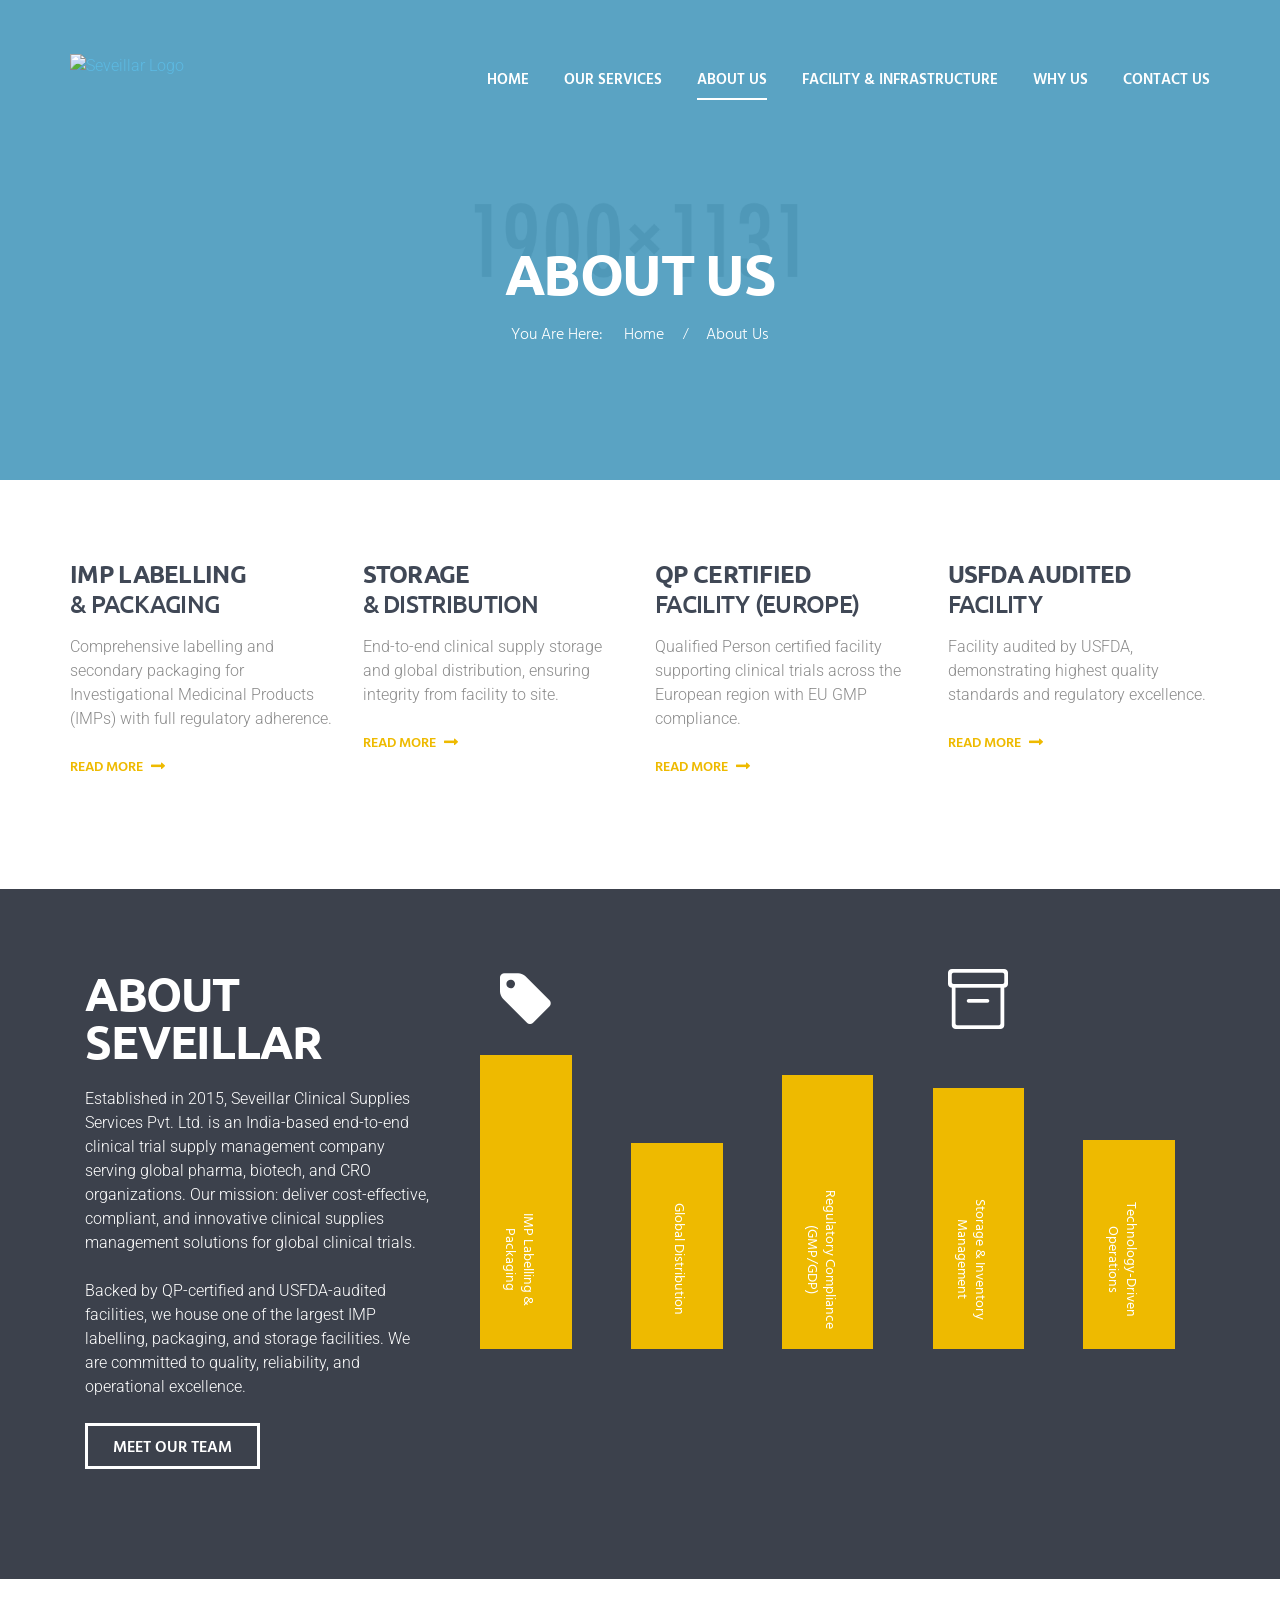
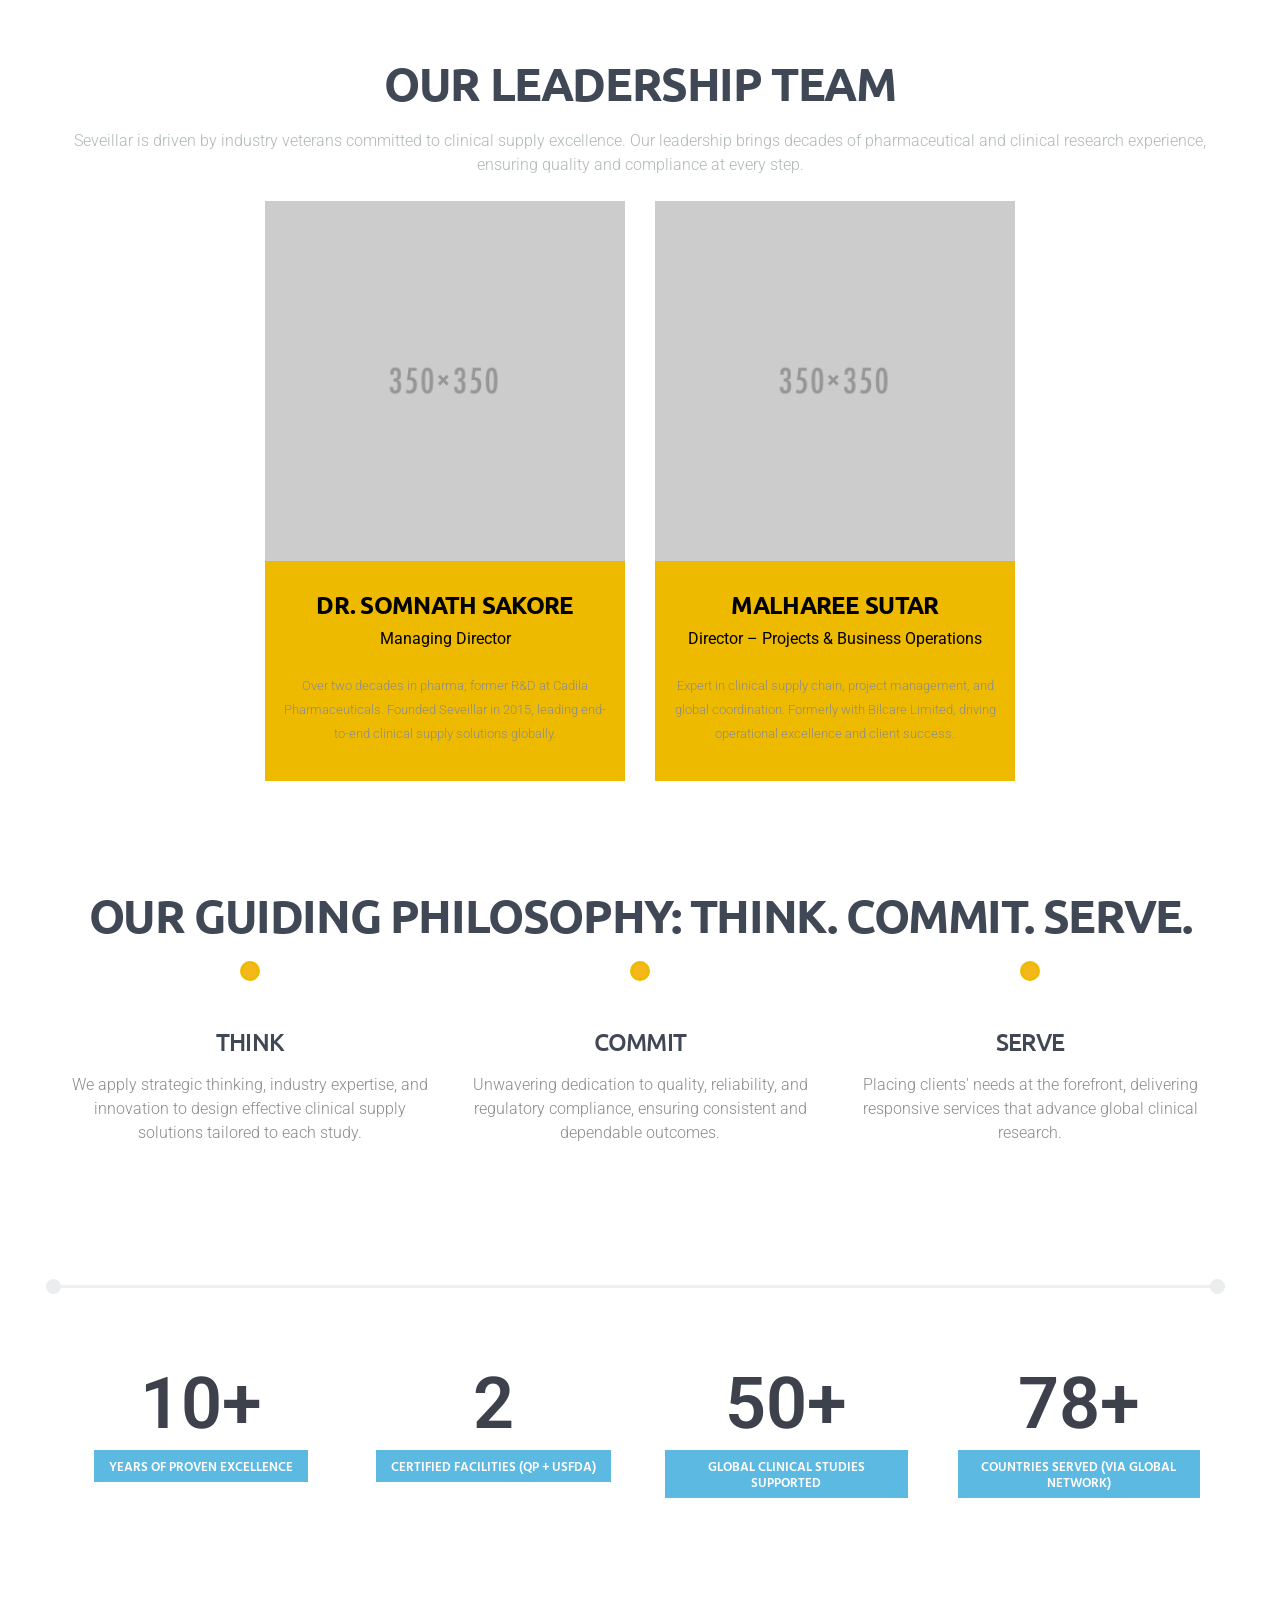
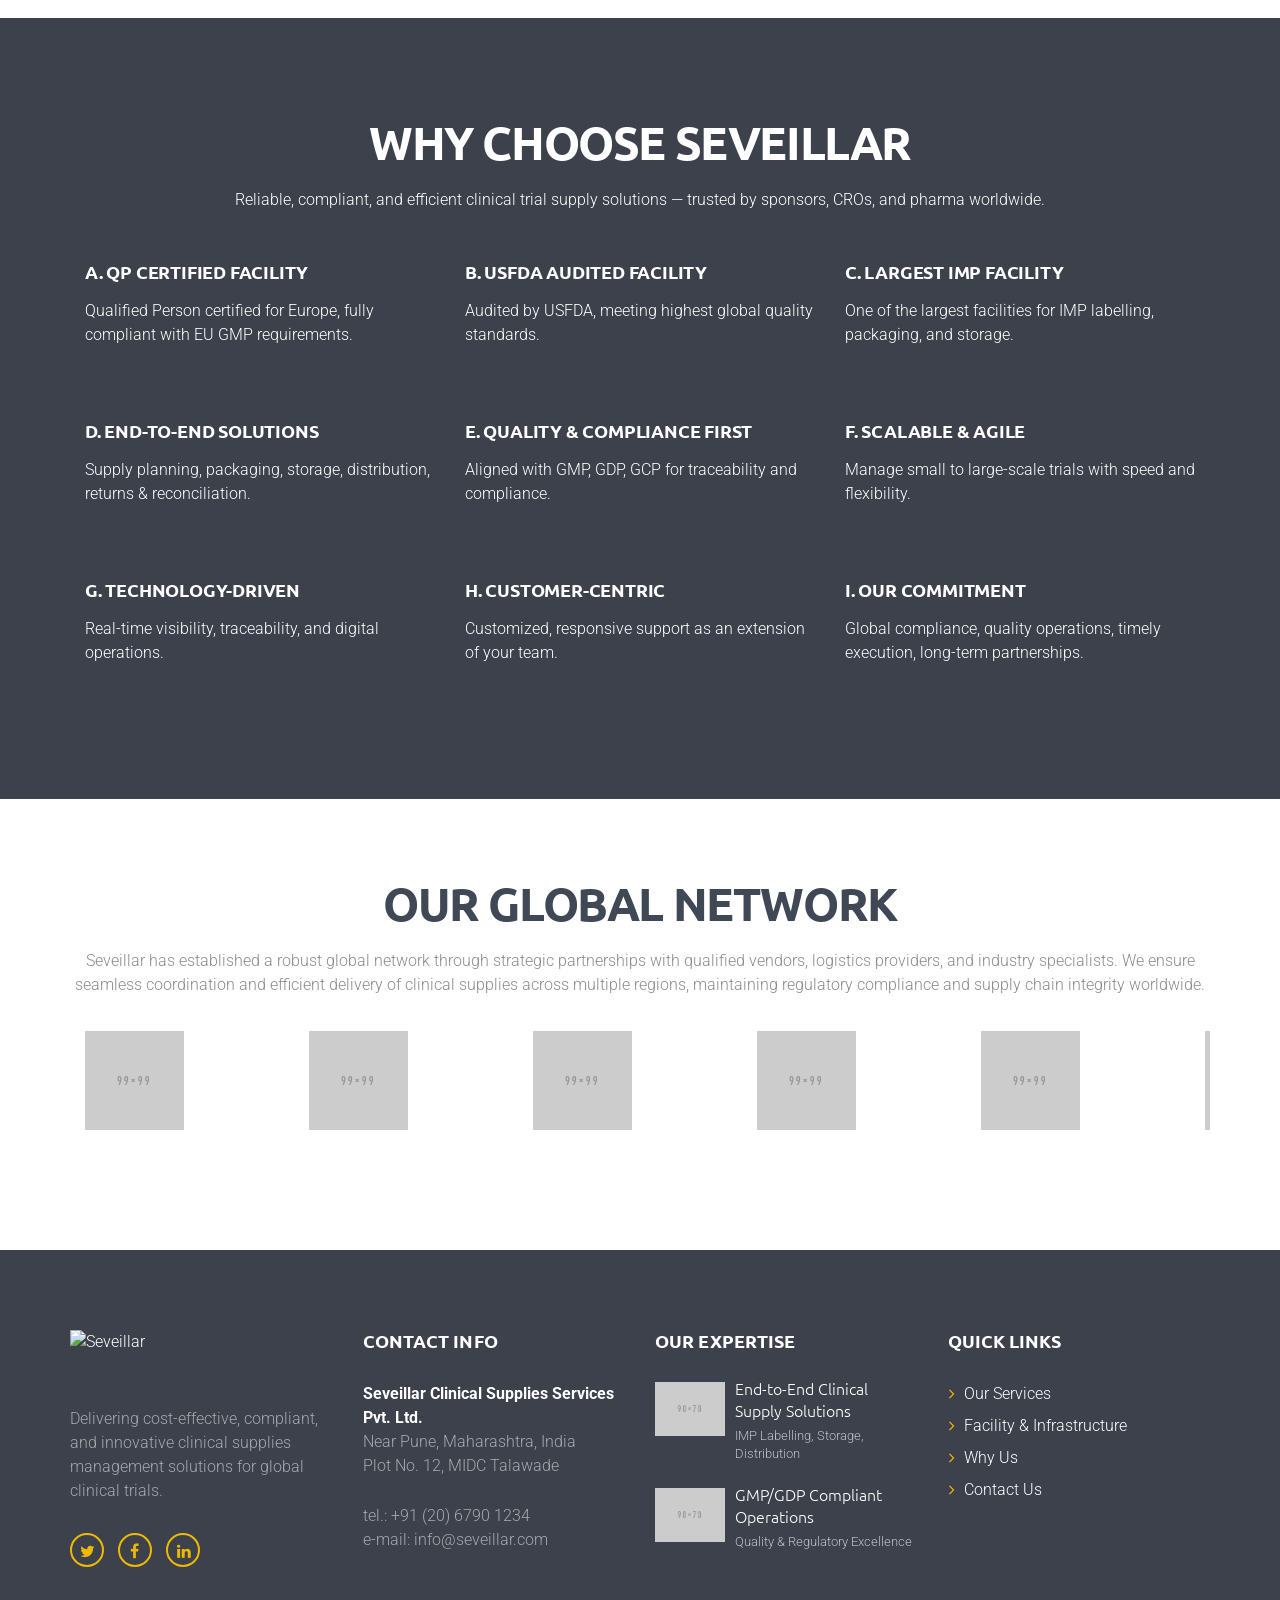
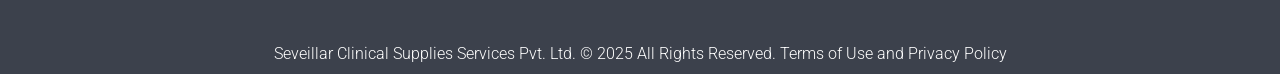
==== commit fc5e2986: "made changes in home page and about page" ====
--- a/global-logistics-2023-11-27-05-33-15-utc/globallogistics-html_v1.1/about-us.html
+++ b/global-logistics-2023-11-27-05-33-15-utc/globallogistics-html_v1.1/about-us.html
@@ -8,7 +8,7 @@
     <meta charset="UTF-8">
     <meta name="viewport" content="width=device-width, initial-scale=1, maximum-scale=1">
     <link rel="icon" type="image/x-icon" href="images/icon/favicon.ico">
-    <title>Seveillar | About Us - Clinical Trial Supply Experts</title>
+    <title>Seveillar | Clinical Trial Supply Management</title>
     <link rel="stylesheet" href="css/bootstrap.min.css">
     <link rel="stylesheet" id="packed-css" href="css/_packed.css" type="text/css" media="all">
     <link rel="stylesheet" id="fontello-style-css" href="css/fontello.css" type="text/css" media="all">
@@ -30,8 +30,7 @@
                     <div class="container">
                         <div class="logo">
                             <a href="index.html">
-                                <!-- updated logo alt text -->
-                                <img src="images/icon/157x54.png" class="logo_main" alt="Seveillar Clinical Supplies">
+                                <img src="images/icon/157x54.png" class="logo_main" alt="Seveillar Logo">
                                 <span class="logo_info"></span>
                             </a>
                         </div>
@@ -62,7 +61,7 @@
             <section class="top_panel_image top_panel_bg4">
                 <div class="top_panel_image_hover"></div>
                 <div class="top_panel_image_header">
-                    <h1 class="top_panel_image_title entry-title">About Seveillar</h1>
+                    <h1 class="top_panel_image_title entry-title">About Us</h1>
                     <div class="breadcrumbs">
                         <span class="breadcrumbs_item_first">You Are Here:</span>
                         <a class="breadcrumbs_item home" href="index.html">Home</a>
@@ -74,7 +73,7 @@
 
             <div class="page_content">
 
-                <!-- Forwarding section replaced with Seveillar core differentiators / stats like structure but matching content -->
+                <!-- Service Strip: 4 core capabilities -->
                 <section class="fullwidth_section forwarding_section">
                     <div class="container-fluid">
                         <div class="row">
@@ -83,36 +82,36 @@
                                     <div class="sc_content container">
                                         <div class="columns_wrap">
                                             <div class="col-md-3 col-sm-6 col-xs-6 sc_column_item">
-                                                <h4 class="sc_title sc_title_regular">QP Certified</h4>
-                                                <h4 class="sc_title sc_title_regular">Facility (Europe)</h4>
-                                                <p>Qualified Person certified facility supporting European clinical trials with full EU GMP compliance and regulatory excellence.</p>
-                                                <a href="facility-infrastructure.html" class="sc_button sc_button_square sc_button_bg_underline sc_button_iconed">
+                                                <h4 class="sc_title sc_title_regular">IMP Labelling</h4>
+                                                <h4 class="sc_title sc_title_regular">& Packaging</h4>
+                                                <p>Comprehensive labelling and secondary packaging for Investigational Medicinal Products (IMPs) with full regulatory adherence.</p>
+                                                <a href="our-services.html" class="sc_button sc_button_square sc_button_bg_underline sc_button_iconed">
                                                     read more
                                                     <span class="sc_button_iconed icon-right"></span> 
                                                 </a>
                                             </div>
                                             <div class="col-md-3 col-sm-6 col-xs-6 sc_column_item">
-                                                <h4 class="sc_title sc_title_regular">USFDA</h4>
-                                                <h4 class="sc_title sc_title_regular">Audited Facility</h4>
-                                                <p>Our facility has been audited by the USFDA, demonstrating commitment to the highest global quality standards and regulatory excellence.</p>
-                                                <a href="facility-infrastructure.html" class="sc_button sc_button_square sc_button_bg_underline sc_button_iconed">
+                                                <h4 class="sc_title sc_title_regular">Storage</h4>
+                                                <h4 class="sc_title sc_title_regular">& Distribution</h4>
+                                                <p>End-to-end clinical supply storage and global distribution, ensuring integrity from facility to site.</p>
+                                                <a href="our-services.html" class="sc_button sc_button_square sc_button_bg_underline sc_button_iconed">
                                                     read more
                                                     <span class="sc_button_iconed icon-right"></span> 
                                                 </a>
                                             </div>
                                             <div class="col-md-3 col-sm-6 col-xs-6 sc_column_item">
-                                                <h4 class="sc_title sc_title_regular">Largest IMP</h4>
-                                                <h4 class="sc_title sc_title_regular">Facility</h4>
-                                                <p>One of the largest facilities for labeling, packaging & storage of Investigational Medicinal Products for complex global trials.</p>
-                                                <a href="facility-infrastructure.html" class="sc_button sc_button_square sc_button_bg_underline sc_button_iconed">
+                                                <h4 class="sc_title sc_title_regular">QP Certified</h4>
+                                                <h4 class="sc_title sc_title_regular">Facility (Europe)</h4>
+                                                <p>Qualified Person certified facility supporting clinical trials across the European region with EU GMP compliance.</p>
+                                                <a href="our-services.html" class="sc_button sc_button_square sc_button_bg_underline sc_button_iconed">
                                                     read more
                                                     <span class="sc_button_iconed icon-right"></span> 
                                                 </a>
                                             </div>
                                             <div class="col-md-3 col-sm-6 col-xs-6 sc_column_item">
-                                                <h4 class="sc_title sc_title_regular">End-to-End</h4>
-                                                <h4 class="sc_title sc_title_regular">Clinical Solutions</h4>
-                                                <p>Comprehensive supply chain — planning, labeling, packaging, storage, global distribution & reconciliation.</p>
+                                                <h4 class="sc_title sc_title_regular">USFDA Audited</h4>
+                                                <h4 class="sc_title sc_title_regular">Facility</h4>
+                                                <p>Facility audited by USFDA, demonstrating highest quality standards and regulatory excellence.</p>
                                                 <a href="our-services.html" class="sc_button sc_button_square sc_button_bg_underline sc_button_iconed">
                                                     read more
                                                     <span class="sc_button_iconed icon-right"></span>
@@ -126,7 +125,7 @@
                     </div>
                 </section>
 
-                <!-- About Us core section: Company intro, philosophy, meaning of name, along with charts/statistics preserved -->
+                <!-- Dark About Us section + Skill Bars - FIXED: labels centered within yellow graph boxes -->
                 <section class="fullwidth_section about_section dark_section">
                     <div class="container-fluid">
                         <div class="row">
@@ -137,76 +136,54 @@
                                             <div class="sc_content container">
                                                 <div class="columns_wrap sc_columns columns_nofluid sc_columns_count_3">
                                                     <div class="col-sm-4 sc_column_item sc_column_item_1">
-                                                        <h2 class="sc_title sc_title_regular">Think. Commit. Serve.</h2>
-                                                        <p><strong>Seveillar Clinical Supplies Services Private Limited</strong> is an India-based private limited company established in 2015, specializing in end-to-end clinical trial supplies management solutions for global pharmaceutical, biotechnology, and CRO organizations. With a strong foundation in quality, compliance, and operational excellence, Seveillar supports complex clinical trials across multiple regions with efficiency and reliability.</p>
-                                                        <p>Our capabilities span the complete clinical supply chain, including labeling, packaging, storage, distribution, and management of Investigational Medicinal Products (IMPs). Backed by robust infrastructure, experienced professionals, and technology-driven processes, we ensure seamless execution while maintaining the highest standards of regulatory compliance.</p>
-                                                        <p><strong>The Meaning Behind Seveillar:</strong> Inspired by a Greek-origin concept, “Seve” signifies help and “Illar” signifies people, symbolizing our commitment to supporting people through clinical research and healthcare advancement.</p>
-                                                        <a href="#leadership-team" class="sc_button sc_button_square sc_button_bg_light">
-                                                            <span>Meet Our Leadership</span>
+                                                        <h2 class="sc_title sc_title_regular">About Seveillar</h2>
+                                                        <p>Established in 2015, Seveillar Clinical Supplies Services Pvt. Ltd. is an India-based end-to-end clinical trial supply management company serving global pharma, biotech, and CRO organizations. Our mission: deliver cost-effective, compliant, and innovative clinical supplies management solutions for global clinical trials.</p>
+                                                        <p>Backed by QP-certified and USFDA-audited facilities, we house one of the largest IMP labelling, packaging, and storage facilities. We are committed to quality, reliability, and operational excellence.</p>
+                                                        <a href="#team-section" class="sc_button sc_button_square sc_button_bg_light">
+                                                            <span>Meet Our Team</span>
                                                         </a>
                                                     </div>
                                                     <div class="col-sm-8 sc_column_item sc_column_item_2 even span_2">
-                                                        <!-- Keeping the visual skills/charts (bar3 style) but adapted to Seveillar's key stats / compliance indicators -->
                                                         <div class="sc_skills sc_skills_bar3 sc_skills_vertical" data-type="bar3" data-subtitle="Skills" data-dir="vertical">
                                                             <div class="sc_skills_columns sc_skills_columns_5">
                                                                 <div class="sc_skills_column col-sm-2 col-xs-2">
                                                                     <div class="sc_skills_item sc_skills_style_1">
-                                                                        <div class="sc_skills_icon">
-                                                                            <span class="icon-flask"></span> <!-- clinical trial icon -->
-                                                                        </div>
-                                                                        <div class="sc_skills_total width_icon" data-start="0" data-stop="100" data-step="1" data-max="100" data-speed="13" data-duration="1287" data-ed="%">100%</div>
+                                                                        <div class="sc_skills_icon"><span class="icon-tag"></span></div>
+                                                                        <div class="sc_skills_total width_icon" data-start="0" data-stop="99" data-step="1" data-max="100" data-speed="13" data-duration="1287" data-ed="%">99%</div>
                                                                         <div class="sc_skills_count"></div>
-                                                                        <div class="sc_skills_info">
-                                                                            <div class="sc_skills_label">GMP/GDP/GCP Compliance</div>
-                                                                        </div>
+                                                                        <div class="sc_skills_info"><div class="sc_skills_label">IMP Labelling &amp; Packaging</div></div>
                                                                     </div>
                                                                 </div>
                                                                 <div class="sc_skills_column col-sm-2 col-xs-2">
                                                                     <div class="sc_skills_item sc_skills_style_1">
-                                                                        <div class="sc_skills_icon">
-                                                                            <span class="icon-flag"></span>
-                                                                        </div>
-                                                                        <div class="sc_skills_total width_icon" data-start="0" data-stop="98" data-step="1" data-max="100" data-speed="26" data-duration="2340" data-ed="%">98%</div>
+                                                                        <div class="sc_skills_icon"><span class="icon-globe"></span></div>
+                                                                        <div class="sc_skills_total width_icon" data-start="0" data-stop="92" data-step="1" data-max="100" data-speed="26" data-duration="2340" data-ed="%">92%</div>
                                                                         <div class="sc_skills_count"></div>
-                                                                            <div class="sc_skills_info">
-                                                                        <div class="sc_skills_label">Regulatory Excellence</div>
-                                                                        </div>
+                                                                        <div class="sc_skills_info"><div class="sc_skills_label">Global Distribution</div></div>
                                                                     </div>
                                                                 </div>
                                                                 <div class="sc_skills_column col-sm-2 col-xs-2">
                                                                     <div class="sc_skills_item sc_skills_style_1">
-                                                                        <div class="sc_skills_icon">
-                                                                            <span class="icon-globe"></span>
-                                                                        </div>
-                                                                        <div class="sc_skills_total width_icon" data-start="0" data-stop="95" data-step="1" data-max="100" data-speed="16" data-duration="1568" data-ed="%">95%</div>
+                                                                        <div class="sc_skills_icon"><span class="icon-doc"></span></div>
+                                                                        <div class="sc_skills_total width_icon" data-start="0" data-stop="98" data-step="1" data-max="100" data-speed="16" data-duration="1568" data-ed="%">98%</div>
                                                                         <div class="sc_skills_count"></div>
-                                                                        <div class="sc_skills_info">
-                                                                            <div class="sc_skills_label">Global Network Reach</div>
-                                                                        </div>
+                                                                        <div class="sc_skills_info"><div class="sc_skills_label">Regulatory Compliance (GMP/GDP)</div></div>
                                                                     </div>
                                                                 </div>
                                                                 <div class="sc_skills_column col-sm-2 col-xs-2">
                                                                     <div class="sc_skills_item sc_skills_style_1">
-                                                                        <div class="sc_skills_icon">
-                                                                            <span class="icon-box"></span>
-                                                                        </div>
-                                                                        <div class="sc_skills_total width_icon" data-start="0" data-stop="99" data-step="1" data-max="100" data-speed="19" data-duration="1634" data-ed="%">99%</div>
+                                                                        <div class="sc_skills_icon"><span class="icon-box"></span></div>
+                                                                        <div class="sc_skills_total width_icon" data-start="0" data-stop="95" data-step="1" data-max="100" data-speed="19" data-duration="1634" data-ed="%">95%</div>
                                                                         <div class="sc_skills_count"></div>
-                                                                        <div class="sc_skills_info">
-                                                                            <div class="sc_skills_label">Supply Chain Integrity</div>
-                                                                        </div>
+                                                                        <div class="sc_skills_info"><div class="sc_skills_label">Storage &amp; Inventory Management</div></div>
                                                                     </div>
                                                                 </div>
                                                                 <div class="sc_skills_column col-sm-2 col-xs-2">
                                                                     <div class="sc_skills_item sc_skills_style_1">
-                                                                        <div class="sc_skills_icon">
-                                                                            <span class="icon-chart-line"></span>
-                                                                        </div>
-                                                                        <div class="sc_skills_total width_icon" data-start="0" data-stop="97" data-step="1" data-max="100" data-speed="24" data-duration="2136" data-ed="%">97%</div>
+                                                                        <div class="sc_skills_icon"><span class="icon-monitor"></span></div>
+                                                                        <div class="sc_skills_total width_icon" data-start="0" data-stop="88" data-step="1" data-max="100" data-speed="24" data-duration="2136" data-ed="%">88%</div>
                                                                         <div class="sc_skills_count"></div>
-                                                                        <div class="sc_skills_info">
-                                                                            <div class="sc_skills_label">Client Satisfaction</div>
-                                                                        </div>
+                                                                        <div class="sc_skills_info"><div class="sc_skills_label">Technology-Driven Operations</div></div>
                                                                     </div>
                                                                 </div>
                                                             </div>
@@ -222,72 +199,47 @@
                     </div>
                 </section>  
 
-                <!-- Our Journey + Global Network blended section (replaces previous generic team intro but retains structure) -->
-                <section class="fullwidth_section light_section team_section" id="leadership-team">
+                <!-- Team Section (only 2 leaders, centered) -->
+                <section id="team-section" class="fullwidth_section light_section team_section">
                     <div class="container-fluid">
                         <div class="row">
                             <div class="col-sm-12">
                                 <div class="sc_section">
                                     <div class="sc_content container">
-                                        <h2 class="sc_title sc_title_regular sc_align_center">Our Global Network & Journey</h2>
+                                        <h2 class="sc_title sc_title_regular sc_align_center">Our Leadership Team</h2>
                                         <div class="sc_section aligncenter">
-                                            <p>Seveillar Clinical Supplies has established a robust and reliable global network to support the complex requirements of clinical trial supply management. Through strategic partnerships with qualified vendors, logistics providers, and industry specialists, we ensure seamless coordination and efficient delivery of clinical supplies across multiple regions.</p>
-                                            <p>Our journey since 2015 has been defined by regulatory excellence, client-first innovation, and operational integrity. We house one of the largest facilities for labeling, packaging, and storage of IMPs, enabling us to efficiently support clinical studies of varying scale and complexity.</p>
-                                            <p><strong>Our Mission:</strong> To continue to be a preferred global strategic partner for pharmaceutical companies by delivering cost-effective, compliant, and innovative clinical supplies management solutions for global clinical trials.</p>
-                                        </div>
-                                        <!-- Insert leadership team content per provided content (Dr. Somnath Sakore & Malharee Sutar) replacing old generic team -->
+                                            <p>Seveillar is driven by industry veterans committed to clinical supply excellence. Our leadership brings decades of pharmaceutical and clinical research experience, ensuring quality and compliance at every step.</p>
+                                        </div>
                                         <div class="sc_team sc_team_style_2">
-                                            <div class="sc_columns columns_wrap">
-                                                <div class="col-sm-6">
+                                            <div class="sc_columns columns_wrap justify-content-center" style="display: flex; justify-content: center;">
+                                                <div class="col-sm-4">
                                                     <div class="sc_team_item">
                                                         <div class="sc_team_item_avatar">
                                                             <img alt="Dr. Somnath Sakore" src="images/team/350x350.png">
                                                         </div>
                                                         <div class="sc_team_item_info">
-                                                            <h4 class="sc_team_item_title">
-                                                                <a href="#">Dr. Somnath Sakore</a>
-                                                            </h4>
+                                                            <h4 class="sc_team_item_title"><a href="#">Dr. Somnath Sakore</a></h4>
                                                             <div class="sc_team_item_position">Managing Director</div>
-                                                            <div class="sc_team_item_description">
-                                                                <p>Dr. Somnath Sakore is a distinguished pharmaceutical and visionary entrepreneur with over two decades of experience. He provides strategic leadership, guiding Seveillar in delivering high-quality end-to-end clinical supplies management to pharma and biotech companies worldwide. Under his leadership, Seveillar has grown into a trusted partner for global clinical trials.</p>
-                                                            </div>
+                                                            <div class="sc_team_item_socials"><div class="sc_socials sc_socials_size_small"></div></div>
+                                                            <p style="margin-top: 10px; font-size: 13px;">Over two decades in pharma; former R&amp;D at Cadila Pharmaceuticals. Founded Seveillar in 2015, leading end-to-end clinical supply solutions globally.</p>
                                                         </div>
                                                     </div>
                                                 </div>
-                                                <div class="col-sm-6">
+                                                <div class="col-sm-4">
                                                     <div class="sc_team_item">
                                                         <div class="sc_team_item_avatar">
                                                             <img alt="Malharee Sutar" src="images/team/350x350.png">
                                                         </div>
                                                         <div class="sc_team_item_info">
-                                                            <h4 class="sc_team_item_title">
-                                                                <a href="#">Malharee Sutar</a>
-                                                            </h4>
-                                                            <div class="sc_team_item_position">Director – Projects & Business Operations</div>
-                                                            <div class="sc_team_item_description">
-                                                                <p>Malharee Sutar is a dynamic leader with extensive clinical supply chain experience. He drives operational excellence, project execution, and strategic initiatives ensuring each project is executed with precision and full regulatory compliance. His hands-on leadership strengthens Seveillar’s reputation as a trusted partner.</p>
-                                                            </div>
+                                                            <h4 class="sc_team_item_title"><a href="#">Malharee Sutar</a></h4>
+                                                            <div class="sc_team_item_position">Director – Projects &amp; Business Operations</div>
+                                                            <div class="sc_team_item_socials"><div class="sc_socials sc_socials_size_small"></div></div>
+                                                            <p style="margin-top: 10px; font-size: 13px;">Expert in clinical supply chain, project management, and global coordination. Formerly with Bilcare Limited, driving operational excellence and client success.</p>
                                                         </div>
                                                     </div>
                                                 </div>
                                             </div>
                                         </div>
-                                        <!-- Additional differentiators list: QP certified, USFDA audited etc block as complementary -->
-                                        <div class="sc_line sc_line_style_solid" style="margin-top: 30px; margin-bottom: 30px;"></div>
-                                        <div class="row">
-                                            <div class="col-md-4">
-                                                <h4><i class="icon-check"></i> QP Certified Facility (Europe)</h4>
-                                                <p>Full compliance with EU GMP requirements and regulatory expectations, supporting clinical trials across the European region.</p>
-                                            </div>
-                                            <div class="col-md-4">
-                                                <h4><i class="icon-check"></i> USFDA Audited Facility</h4>
-                                                <p>Our commitment to global quality standards is affirmed by a successful USFDA audit, ensuring highest regulatory compliance for IMPs.</p>
-                                            </div>
-                                            <div class="col-md-4">
-                                                <h4><i class="icon-check"></i> Largest IMP Facility</h4>
-                                                <p>One of the largest facilities for labelling, packaging & storage of Investigational Medicinal Products designed for large-scale trials.</p>
-                                            </div>
-                                        </div>
                                     </div>
                                 </div>
                             </div>
@@ -295,7 +247,45 @@
                     </div>
                 </section>
 
-                <!-- Statistics / Counter Section preserved and adapted to Seveillar real metrics -->
+                <!-- NEW SECTION: Our Guiding Philosophy: Think. Commit. Serve. -->
+                <section class="fullwidth_section light_section">
+                    <div class="container-fluid">
+                        <div class="row">
+                            <div class="col-sm-12">
+                                <div class="sc_section">
+                                    <div class="sc_content container">
+                                        <h2 class="sc_title sc_title_regular sc_align_center">Our Guiding Philosophy: Think. Commit. Serve.</h2>
+                                        <div class="columns_wrap sc_columns columns_nofluid sc_columns_count_3">
+                                            <div class="col-md-4 sc_column_item" style="text-align:center;">
+                                                <div class="sc_icon sc_icon_type_icons sc_icon_shape_round" style="display:inline-block; margin:0 auto 20px auto;">
+                                                    <span class="sc_icon_icon icon-lightbulb" style="font-size:40px; line-height:80px;"></span>
+                                                </div>
+                                                <h4 class="sc_title sc_title_regular">Think</h4>
+                                                <p>We apply strategic thinking, industry expertise, and innovation to design effective clinical supply solutions tailored to each study.</p>
+                                            </div>
+                                            <div class="col-md-4 sc_column_item" style="text-align:center;">
+                                                <div class="sc_icon sc_icon_type_icons sc_icon_shape_round" style="display:inline-block; margin:0 auto 20px auto;">
+                                                    <span class="sc_icon_icon icon-flag" style="font-size:40px; line-height:80px;"></span>
+                                                </div>
+                                                <h4 class="sc_title sc_title_regular">Commit</h4>
+                                                <p>Unwavering dedication to quality, reliability, and regulatory compliance, ensuring consistent and dependable outcomes.</p>
+                                            </div>
+                                            <div class="col-md-4 sc_column_item" style="text-align:center;">
+                                                <div class="sc_icon sc_icon_type_icons sc_icon_shape_round" style="display:inline-block; margin:0 auto 20px auto;">
+                                                    <span class="sc_icon_icon icon-users" style="font-size:40px; line-height:80px;"></span>
+                                                </div>
+                                                <h4 class="sc_title sc_title_regular">Serve</h4>
+                                                <p>Placing clients' needs at the forefront, delivering responsive services that advance global clinical research.</p>
+                                            </div>
+                                        </div>
+                                    </div>
+                                </div>
+                            </div>
+                        </div>
+                    </div>
+                </section>
+
+                <!-- Counter Section (4 tiles) -->
                 <section class="fullwidth_section light_section counter_section">
                     <div class="container-fluid">
                         <div class="row">
@@ -307,48 +297,32 @@
                                             <div class="col-md-3 col-sm-3 col-xs-6 sc_column_item">
                                                 <div class="sc_skills sc_skills_counter" data-type="counter">
                                                     <div class="sc_skills_item sc_skills_style_2">
-                                                        <div class="sc_skills_count">
-                                                            <div class="sc_skills_total" data-start="0" data-stop="250" data-step="5" data-max="1000" data-speed="20" data-duration="1974" data-ed="">250+</div>
-                                                        </div>
-                                                        <div class="sc_skills_info">
-                                                            <div class="sc_skills_label">Clinical Trials Supported</div>
-                                                        </div>
+                                                        <div class="sc_skills_count"><div class="sc_skills_total" data-start="0" data-stop="10" data-step="1" data-max="10" data-speed="10" data-duration="1000" data-ed="+">10+</div></div>
+                                                        <div class="sc_skills_info"><div class="sc_skills_label">Years of Proven Excellence</div></div>
                                                     </div>
                                                 </div>
                                             </div>
                                             <div class="col-md-3 col-sm-3 col-xs-6 sc_column_item">
                                                 <div class="sc_skills sc_skills_counter" data-type="counter">
                                                     <div class="sc_skills_item sc_skills_style_2">
-                                                        <div class="sc_skills_count">
-                                                            <div class="sc_skills_total" data-start="0" data-stop="45" data-step="1" data-max="100" data-speed="23" data-duration="2525" data-ed="">45+</div>
-                                                        </div>
-                                                        <div class="sc_skills_info">
-                                                            <div class="sc_skills_label">Global Partner Countries</div>
-                                                        </div>
+                                                        <div class="sc_skills_count"><div class="sc_skills_total" data-start="0" data-stop="2" data-step="1" data-max="2" data-speed="5" data-duration="500" data-ed="">2</div></div>
+                                                        <div class="sc_skills_info"><div class="sc_skills_label">Certified Facilities (QP + USFDA)</div></div>
                                                     </div>
                                                 </div>
                                             </div>
                                             <div class="col-md-3 col-sm-3 col-xs-6 sc_column_item">
                                                 <div class="sc_skills sc_skills_counter" data-type="counter">
                                                     <div class="sc_skills_item sc_skills_style_2">
-                                                        <div class="sc_skills_count">
-                                                            <div class="sc_skills_total" data-start="0" data-stop="120000" data-step="1000" data-max="150000" data-speed="14" data-duration="952" data-ed="">120k+</div>
-                                                        </div>
-                                                        <div class="sc_skills_info">
-                                                            <div class="sc_skills_label">IMP Units Packaged/Labeled</div>
-                                                        </div>
+                                                        <div class="sc_skills_count"><div class="sc_skills_total" data-start="0" data-stop="50" data-step="1" data-max="50" data-speed="15" data-duration="750" data-ed="+">50+</div></div>
+                                                        <div class="sc_skills_info"><div class="sc_skills_label">Global Clinical Studies Supported</div></div>
                                                     </div>
                                                 </div>
                                             </div>
                                             <div class="col-md-3 col-sm-3 col-xs-6 sc_column_item">
                                                 <div class="sc_skills sc_skills_counter" data-type="counter">
                                                     <div class="sc_skills_item sc_skills_style_2">
-                                                        <div class="sc_skills_count">
-                                                            <div class="sc_skills_total" data-start="0" data-stop="9" data-step="1" data-max="20" data-speed="24" data-duration="2088" data-ed="">9+</div>
-                                                        </div>
-                                                        <div class="sc_skills_info">
-                                                            <div class="sc_skills_label">Years of Excellence</div>
-                                                        </div>
+                                                        <div class="sc_skills_count"><div class="sc_skills_total" data-start="0" data-stop="100" data-step="2" data-max="100" data-speed="20" data-duration="1000" data-ed="+">100+</div></div>
+                                                        <div class="sc_skills_info"><div class="sc_skills_label">Countries Served (via Global Network)</div></div>
                                                     </div>
                                                 </div>
                                             </div>
@@ -360,61 +334,60 @@
                     </div>
                 </section>
 
-                <!-- What People Say About Us section removed completely as per requirement. Removed the testimonals section entirely. -->
-
-                <!-- Trusted by Industry Leaders / Partners section remains but updated to convey strategic partners and CROs/Pharma -->
+                <!-- Why Choose Seveillar (Key Differentiators A-I, 3-column grid) -->
+                <section class="fullwidth_section dark_section">
+                    <div class="container-fluid">
+                        <div class="row">
+                            <div class="col-sm-12">
+                                <div class="sc_section">
+                                    <div class="sc_section_overlay">
+                                        <div class="sc_section_content">
+                                            <div class="sc_content container">
+                                                <h2 class="sc_title sc_title_regular sc_align_center">Why Choose Seveillar</h2>
+                                                <p class="sc_align_center" style="margin-bottom: 30px;">Reliable, compliant, and efficient clinical trial supply solutions — trusted by sponsors, CROs, and pharma worldwide.</p>
+                                                <div class="columns_wrap sc_columns columns_nofluid sc_columns_count_3">
+                                                    <div class="col-md-4 sc_column_item"><h5 class="sc_title sc_title_regular">A. QP Certified Facility</h5><p>Qualified Person certified for Europe, fully compliant with EU GMP requirements.</p></div>
+                                                    <div class="col-md-4 sc_column_item"><h5 class="sc_title sc_title_regular">B. USFDA Audited Facility</h5><p>Audited by USFDA, meeting highest global quality standards.</p></div>
+                                                    <div class="col-md-4 sc_column_item"><h5 class="sc_title sc_title_regular">C. Largest IMP Facility</h5><p>One of the largest facilities for IMP labelling, packaging, and storage.</p></div>
+                                                    <div class="col-md-4 sc_column_item"><h5 class="sc_title sc_title_regular">D. End-to-End Solutions</h5><p>Supply planning, packaging, storage, distribution, returns &amp; reconciliation.</p></div>
+                                                    <div class="col-md-4 sc_column_item"><h5 class="sc_title sc_title_regular">E. Quality &amp; Compliance First</h5><p>Aligned with GMP, GDP, GCP for traceability and compliance.</p></div>
+                                                    <div class="col-md-4 sc_column_item"><h5 class="sc_title sc_title_regular">F. Scalable &amp; Agile</h5><p>Manage small to large-scale trials with speed and flexibility.</p></div>
+                                                    <div class="col-md-4 sc_column_item"><h5 class="sc_title sc_title_regular">G. Technology-Driven</h5><p>Real-time visibility, traceability, and digital operations.</p></div>
+                                                    <div class="col-md-4 sc_column_item"><h5 class="sc_title sc_title_regular">H. Customer-Centric</h5><p>Customized, responsive support as an extension of your team.</p></div>
+                                                    <div class="col-md-4 sc_column_item"><h5 class="sc_title sc_title_regular">I. Our Commitment</h5><p>Global compliance, quality operations, timely execution, long-term partnerships.</p></div>
+                                                </div>
+                                            </div>
+                                        </div>
+                                    </div>
+                                </div>
+                            </div>
+                        </div>
+                    </div>
+                </section>
+
+                <!-- "Our Global Network" section -->
                 <section class="fullwidth_section clients_section">
                     <div class="container-fluid">
                         <div class="row">
                             <div class="col-sm-12">
                                 <div class="sc_content container">
-                                    <h2 class="sc_title sc_title_regular sc_align_center">Trusted by Global Pharmaceutical & Biotech Leaders</h2>
-                                    <div class="sc_section">
-                                        <div id="clients_scroll" class="sc_scroll sc_scroll_horizontal swiper-slider-container scroll-container swiper-free-mode clients_scroll">
-                                            <div class="sc_scroll_wrapper swiper-wrapper">
-                                                <div class="sc_scroll_slide swiper-slide">
-                                                    <div class="sc_image_wrap alignleft">
-                                                        <figure class="sc_image sc_image_shape_square">
-                                                            <img src="images/slider/99x99.png" alt="Pharma partner logo">
-                                                        </figure>
-                                                    </div>
-                                                    <div class="sc_image_wrap alignleft">
-                                                        <figure class="sc_image sc_image_shape_square">
-                                                            <img src="images/slider/99x99.png" alt="Biotech client logo">
-                                                        </figure>
-                                                    </div>
-                                                    <div class="sc_image_wrap alignleft">
-                                                        <figure class="sc_image sc_image_shape_square">
-                                                            <img src="images/slider/99x99.png" alt="CRO partner logo">
-                                                        </figure>
-                                                    </div>
-                                                    <div class="sc_image_wrap alignleft">
-                                                        <figure class="sc_image sc_image_shape_square">
-                                                            <img src="images/slider/99x99.png" alt="Global pharma">
-                                                        </figure>
-                                                    </div>
-                                                    <div class="sc_image_wrap alignleft">
-                                                        <figure class="sc_image sc_image_shape_square">
-                                                            <img src="images/slider/99x99.png" alt="Industry leader">
-                                                        </figure>
-                                                    </div>
-                                                    <div class="sc_image_wrap alignleft">
-                                                        <figure class="sc_image sc_image_shape_square">
-                                                            <img src="images/slider/99x99.png" alt="Innovation partner">
-                                                        </figure>
-                                                    </div>
-                                                    <div class="sc_image_wrap alignleft">
-                                                        <figure class="sc_image sc_image_shape_square">
-                                                            <img src="images/slider/99x99.png" alt="Global alliance">
-                                                        </figure>
-                                                    </div>
-                                                </div>
-                                            </div>
-                                            <div id="clients_scroll_bar" class="sc_scroll_bar clients_scroll_bar sc_scroll_bar_horizontal"></div>
-                                        </div>
-                                        <div class="sc_section aligncenter" style="margin-top: 20px;">
-                                            <p>Seveillar partners with leading pharmaceutical, biotechnology, and CRO organizations worldwide to deliver compliant and cost-effective clinical trial supplies.</p>
-                                        </div>
+                                    <h2 class="sc_title sc_title_regular sc_align_center">Our Global Network</h2>
+                                    <div class="sc_section aligncenter" style="margin-bottom: 25px;">
+                                        <p>Seveillar has established a robust global network through strategic partnerships with qualified vendors, logistics providers, and industry specialists. We ensure seamless coordination and efficient delivery of clinical supplies across multiple regions, maintaining regulatory compliance and supply chain integrity worldwide.</p>
+                                    </div>
+                                    <div id="clients_scroll" class="sc_scroll sc_scroll_horizontal swiper-slider-container scroll-container swiper-free-mode clients_scroll">
+                                        <div class="sc_scroll_wrapper swiper-wrapper">
+                                            <div class="sc_scroll_slide swiper-slide">
+                                                <div class="sc_image_wrap alignleft"><figure class="sc_image sc_image_shape_square"><img src="images/slider/99x99.png" alt="global partner"></figure></div>
+                                                <div class="sc_image_wrap alignleft"><figure class="sc_image sc_image_shape_square"><img src="images/slider/99x99.png" alt="global partner"></figure></div>
+                                                <div class="sc_image_wrap alignleft"><figure class="sc_image sc_image_shape_square"><img src="images/slider/99x99.png" alt="global partner"></figure></div>
+                                                <div class="sc_image_wrap alignleft"><figure class="sc_image sc_image_shape_square"><img src="images/slider/99x99.png" alt="global partner"></figure></div>
+                                                <div class="sc_image_wrap alignleft"><figure class="sc_image sc_image_shape_square"><img src="images/slider/99x99.png" alt="global partner"></figure></div>
+                                                <div class="sc_image_wrap alignleft"><figure class="sc_image sc_image_shape_square"><img src="images/slider/99x99.png" alt="global partner"></figure></div>
+                                                <div class="sc_image_wrap alignleft"><figure class="sc_image sc_image_shape_square"><img src="images/slider/99x99.png" alt="global partner"></figure></div>
+                                            </div>
+                                        </div>
+                                        <div id="clients_scroll_bar" class="sc_scroll_bar clients_scroll_bar sc_scroll_bar_horizontal"></div>
                                     </div>
                                 </div>                            
                             </div>
@@ -430,30 +403,15 @@
                             <div class="widget_inner">
                                 <div class="logo">
                                     <a href="index.html">
-                                        <img src="images/icon/157x54.png" alt="Seveillar Clinical Supplies">                              
+                                        <img src="images/icon/157x54.png" alt="Seveillar">                              
                                         <span class="logo_info"></span>
                                     </a>
                                 </div>
-                                <div class="logo_descr">Seveillar: End-to-end clinical trial supplies management with QP-certified and USFDA-audited facilities, supporting global clinical research since 2015.</div>
+                                <div class="logo_descr">Delivering cost-effective, compliant, and innovative clinical supplies management solutions for global clinical trials.</div>
                                 <div class="sc_socials sc_socials_size_small">
-                                    <div class="sc_socials_item">
-                                        <a href="#" target="_blank" class="social_icons social_twitter icons">
-                                            <span class="icon-twitter"></span>
-                                            <span class="sc_socials_hover icon-twitter"></span>
-                                        </a>
-                                    </div>
-                                    <div class="sc_socials_item">
-                                        <a href="#" target="_blank" class="social_icons social_facebook icons">
-                                            <span class="icon-facebook"></span>
-                                            <span class="sc_socials_hover icon-facebook"></span>
-                                        </a>
-                                    </div>
-                                    <div class="sc_socials_item">
-                                        <a href="#" target="_blank" class="social_icons social_linkedin icons">
-                                            <span class="icon-linkedin"></span>
-                                            <span class="sc_socials_hover icon-linkedin"></span>
-                                        </a>
-                                    </div>
+                                    <div class="sc_socials_item"><a href="#" target="_blank" class="social_icons social_twitter icons"><span class="icon-twitter"></span><span class="sc_socials_hover icon-twitter"></span></a></div>
+                                    <div class="sc_socials_item"><a href="#" target="_blank" class="social_icons social_facebook icons"><span class="icon-facebook"></span><span class="sc_socials_hover icon-facebook"></span></a></div>
+                                    <div class="sc_socials_item"><a href="#" target="_blank" class="social_icons social_linkedin icons"><span class="icon-linkedin"></span><span class="sc_socials_hover icon-linkedin"></span></a></div>
                                 </div>
                             </div>
                         </aside>
@@ -461,40 +419,26 @@
                             <h5 class="widget_title">Contact Info</h5>          
                             <div class="textwidget">
                                 <div class="sc_section">
-                                    <a href="#"><b>Seveillar Clinical Supplies</b></a>
-                                    <br>Pune, India (Global HQ)
-                                    <br>Facility: QP Certified & USFDA Audited
-                                </div>
-                                <div class="sc_section">
-                                    tel.: +91 (20) 1234 5678
-                                    <br>e-mail: contact@seveillar.com
+                                    <a href="#"><b>Seveillar Clinical Supplies Services Pvt. Ltd.</b></a>
+                                    <br>Near Pune, Maharashtra, India
+                                    <br>Plot No. 12, MIDC Talawade
+                                </div>
+                                <div class="sc_section">
+                                    tel.: +91 (20) 6790 1234
+                                    <br>e-mail: info@seveillar.com
                                 </div>
                             </div>
                         </aside>
                         <aside class="col-md-3 col-sm-6 widget widget_recent_reviews">
-                            <h5 class="widget_title">Clinical Insights</h5>
+                            <h5 class="widget_title">Our Expertise</h5>
                             <div class="recent_reviews">
                                 <article class="post_item with_thumb first">
-                                    <div class="post_thumb">
-                                        <img alt="Clinical Supply Trends" src="images/news/90x70.png">
-                                    </div>
-                                    <div class="post_content">
-                                        <h6 class="post_title">
-                                            <a href="#">Optimizing Global IMP Distribution</a>
-                                        </h6>
-                                        <div class="post_info">Latest industry best practices</div>
-                                    </div>
+                                    <div class="post_thumb"><img alt="Clinical Supply" src="images/news/90x70.png"></div>
+                                    <div class="post_content"><h6 class="post_title"><a href="#">End-to-End Clinical Supply Solutions</a></h6><div class="post_info">IMP Labelling, Storage, Distribution</div></div>
                                 </article>
                                 <article class="post_item with_thumb">
-                                    <div class="post_thumb">
-                                        <img alt="Regulatory Compliance" src="images/news/90x70.png">
-                                    </div>
-                                    <div class="post_content">
-                                        <h6 class="post_title">
-                                            <a href="#">EU GMP & USFDA Synergies</a>
-                                        </h6>
-                                        <div class="post_info">Regulatory excellence</div>
-                                    </div>
+                                    <div class="post_thumb"><img alt="GMP/GDP" src="images/news/90x70.png"></div>
+                                    <div class="post_content"><h6 class="post_title"><a href="#">GMP/GDP Compliant Operations</a></h6><div class="post_info">Quality &amp; Regulatory Excellence</div></div>
                                 </article>
                             </div>
                         </aside>
@@ -503,7 +447,7 @@
                             <div class="menu-categories-container">
                                 <ul id="menu-categories" class="menu">
                                     <li class="menu-item"><a href="our-services.html">Our Services</a></li>
-                                    <li class="menu-item"><a href="facility-infrastructure.html">Facility & Infrastructure</a></li>
+                                    <li class="menu-item"><a href="facility-infrastructure.html">Facility &amp; Infrastructure</a></li>
                                     <li class="menu-item"><a href="why-us.html">Why Us</a></li>
                                     <li class="menu-item"><a href="contacts.html">Contact Us</a></li>
                                 </ul>
@@ -518,10 +462,8 @@
                     <div class="row">
                         <div class="col-sm-12">
                             <div class="container">
-                                <p>Seveillar Clinical Supplies © 2025 All Rights Reserved. 
-                                    <a href="#">Terms of Use</a> 
-                                    and
-                                    <a href="#">Privacy Policy</a>
+                                <p>Seveillar Clinical Supplies Services Pvt. Ltd. © 2025 All Rights Reserved. 
+                                    <a href="#">Terms of Use</a> and <a href="#">Privacy Policy</a>
                                 </p>
                             </div>
                         </div>
@@ -532,7 +474,7 @@
         </div>
     </div>
 
-<div class="preloader">
+<div class="preloader" style="display:none;">
     <div class="preloader_image"></div>
 </div>
 
--- a/global-logistics-2023-11-27-05-33-15-utc/globallogistics-html_v1.1/css/custom-style.css
+++ b/global-logistics-2023-11-27-05-33-15-utc/globallogistics-html_v1.1/css/custom-style.css
@@ -1 +1,100 @@
 /* CSS-file with custom styles - don't delete this comment */
+/* Fix for skill bars: ensure labels are centered and text doesn't overflow */
+.sc_skills_vertical .sc_skills_item {
+    text-align: center;
+}
+
+.sc_skills_vertical .sc_skills_info {
+    text-align: center;
+    padding: 0 5px;
+}
+
+.sc_skills_vertical .sc_skills_label {
+    font-size: 14px;
+    line-height: 1.3;
+    word-break: break-word;
+    display: block;
+    text-align: center;
+    white-space: normal;
+}
+
+/* Adjust column width for better text fit on smaller screens */
+@media (max-width: 767px) {
+    .sc_skills_columns_5 .sc_skills_column {
+        width: 50% !important;
+        margin-bottom: 20px;
+    }
+}
+
+@media (max-width: 480px) {
+    .sc_skills_columns_5 .sc_skills_column {
+        width: 100% !important;
+    }
+}
+
+/* Ensure consistent height for skill items */
+.sc_skills_vertical .sc_skills_item {
+    min-height: 180px;
+    display: flex;
+    flex-direction: column;
+    justify-content: space-between;
+}
+
+.sc_skills_vertical .sc_skills_total {
+    font-size: 28px;
+    font-weight: bold;
+}
+
+/* Team section centering fix */
+.justify-content-center {
+    display: flex !important;
+    justify-content: center !important;
+    flex-wrap: wrap;
+}
+
+/* Philosophy icons consistency */
+.sc_icon_shape_round {
+    display: inline-block;
+    width: 20px;
+    height: 20px;
+    line-height: 20px;
+    text-align: center;
+    border-radius: 50%;
+    background-color: #f5b81b;
+    margin-bottom: 20px;
+}
+
+.sc_icon_shape_round .sc_icon_icon {
+    font-size: 40px !important;
+    line-height: 80px !important;
+    color: #fff;
+}
+
+/* Ensure all column items have proper spacing */
+.sc_column_item {
+    margin-bottom: 30px;
+}
+
+/* Dark section text color fix */
+.dark_section .sc_title, 
+.dark_section p, 
+.dark_section h5 {
+    color: #fff;
+}
+
+/* Client logos scroll container fix */
+.sc_scroll_horizontal .sc_scroll_wrapper {
+    display: flex;
+    flex-wrap: nowrap;
+}
+
+.sc_scroll_slide .sc_image_wrap {
+    display: inline-block;
+    margin: 0 15px;
+}
+
+/* Preloader fix */
+.preloader {
+    display: none;
+}
+
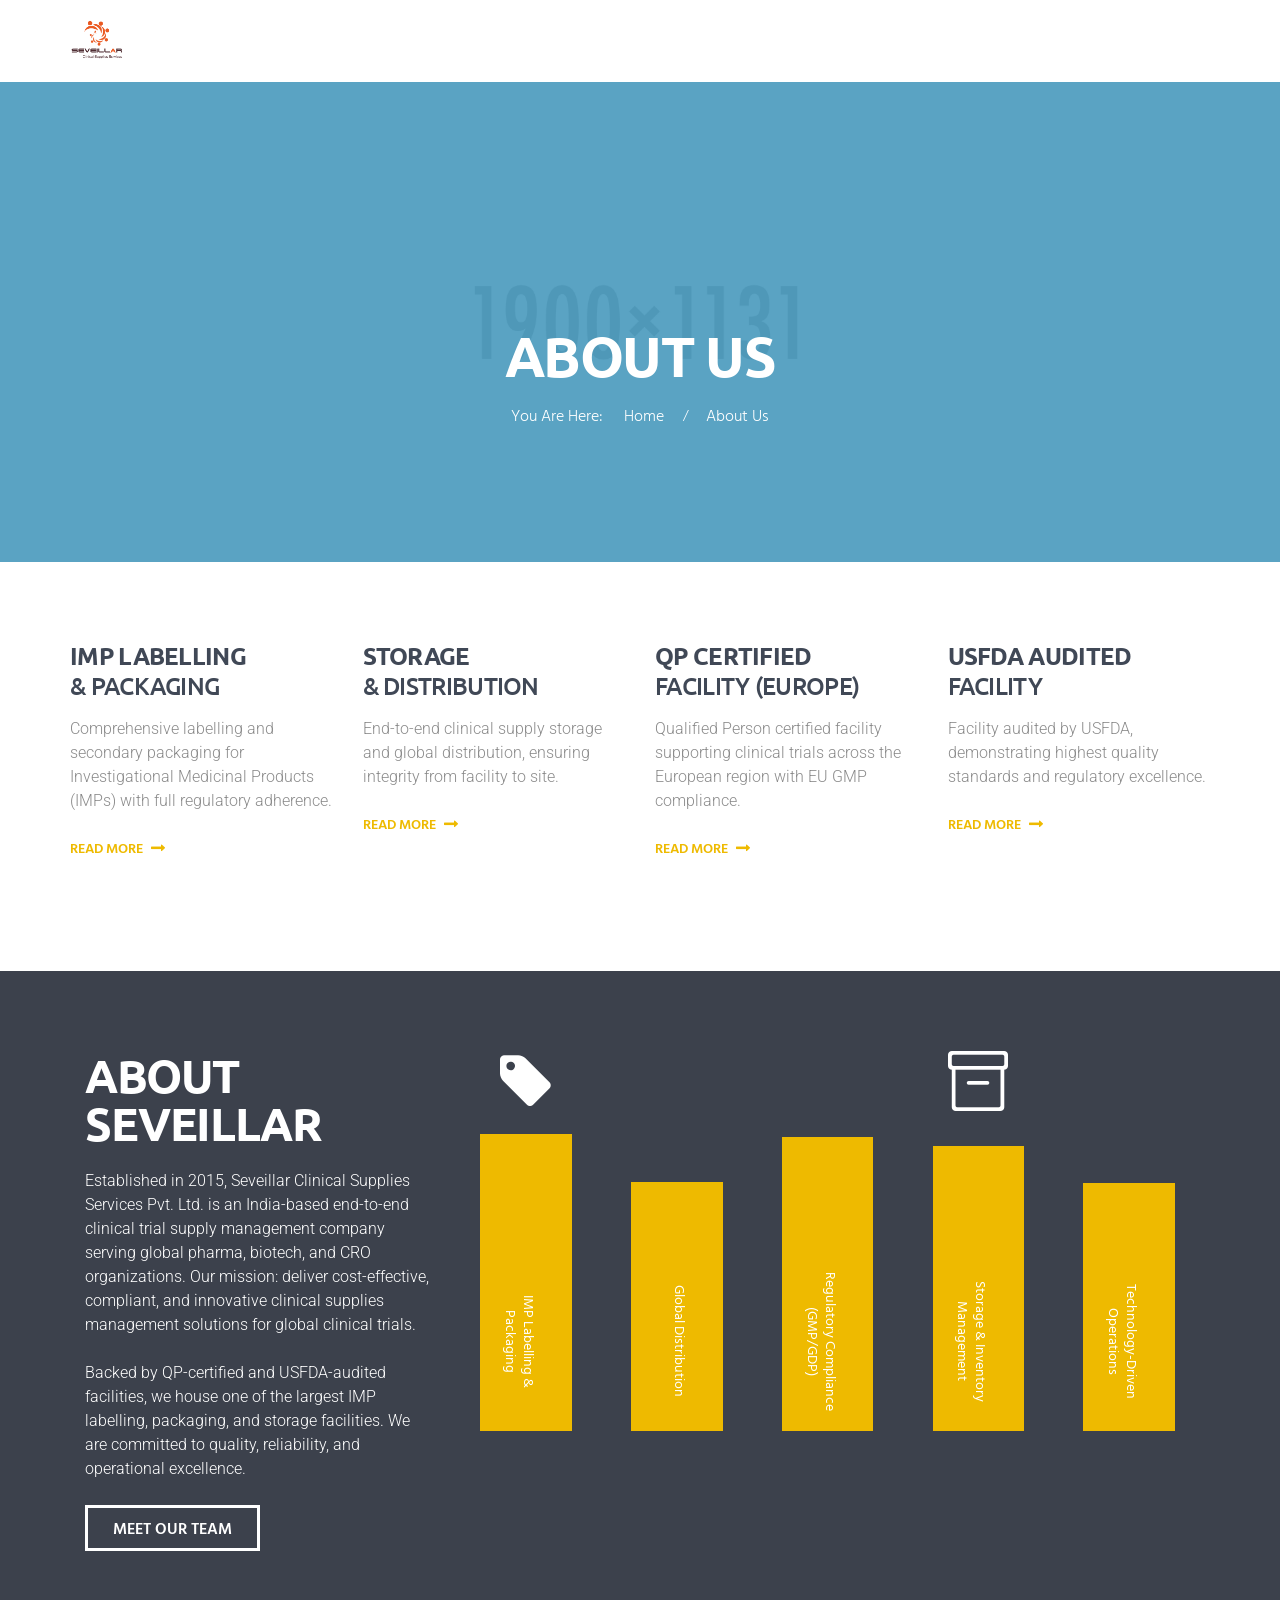
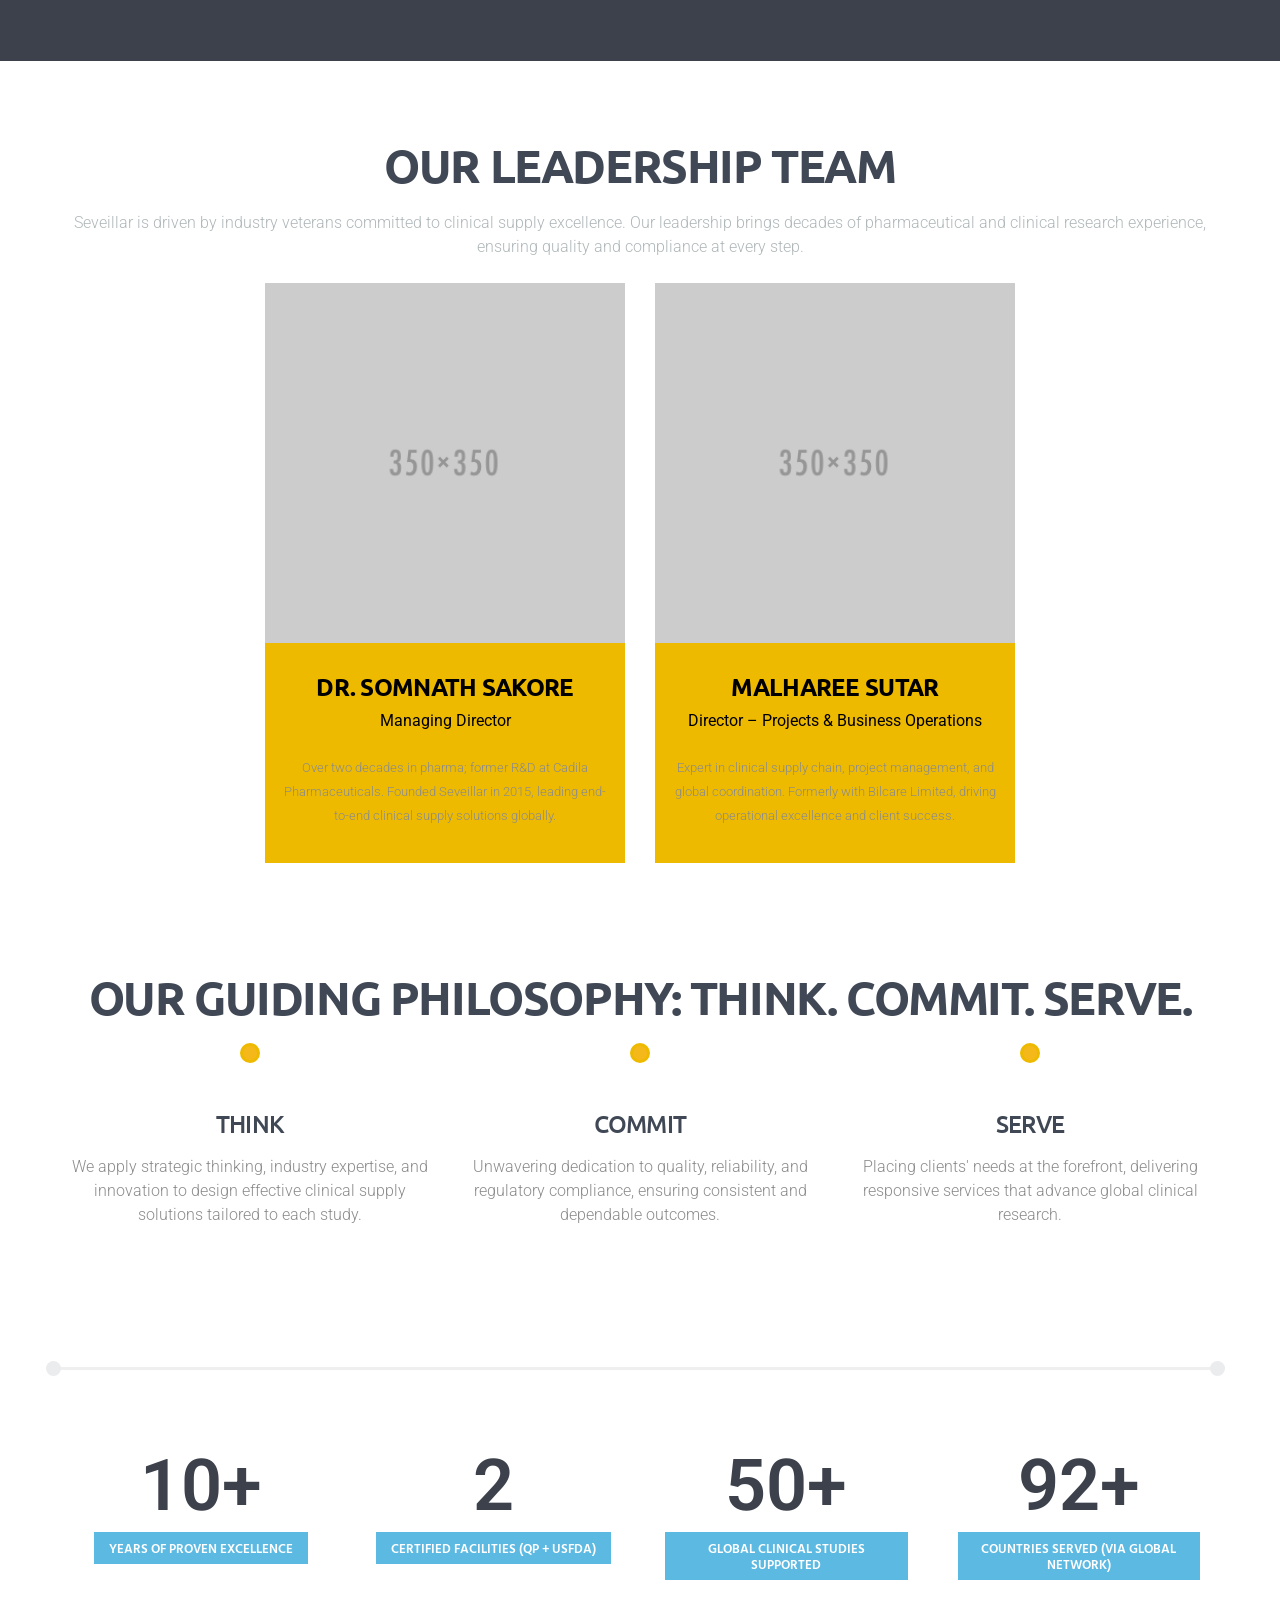
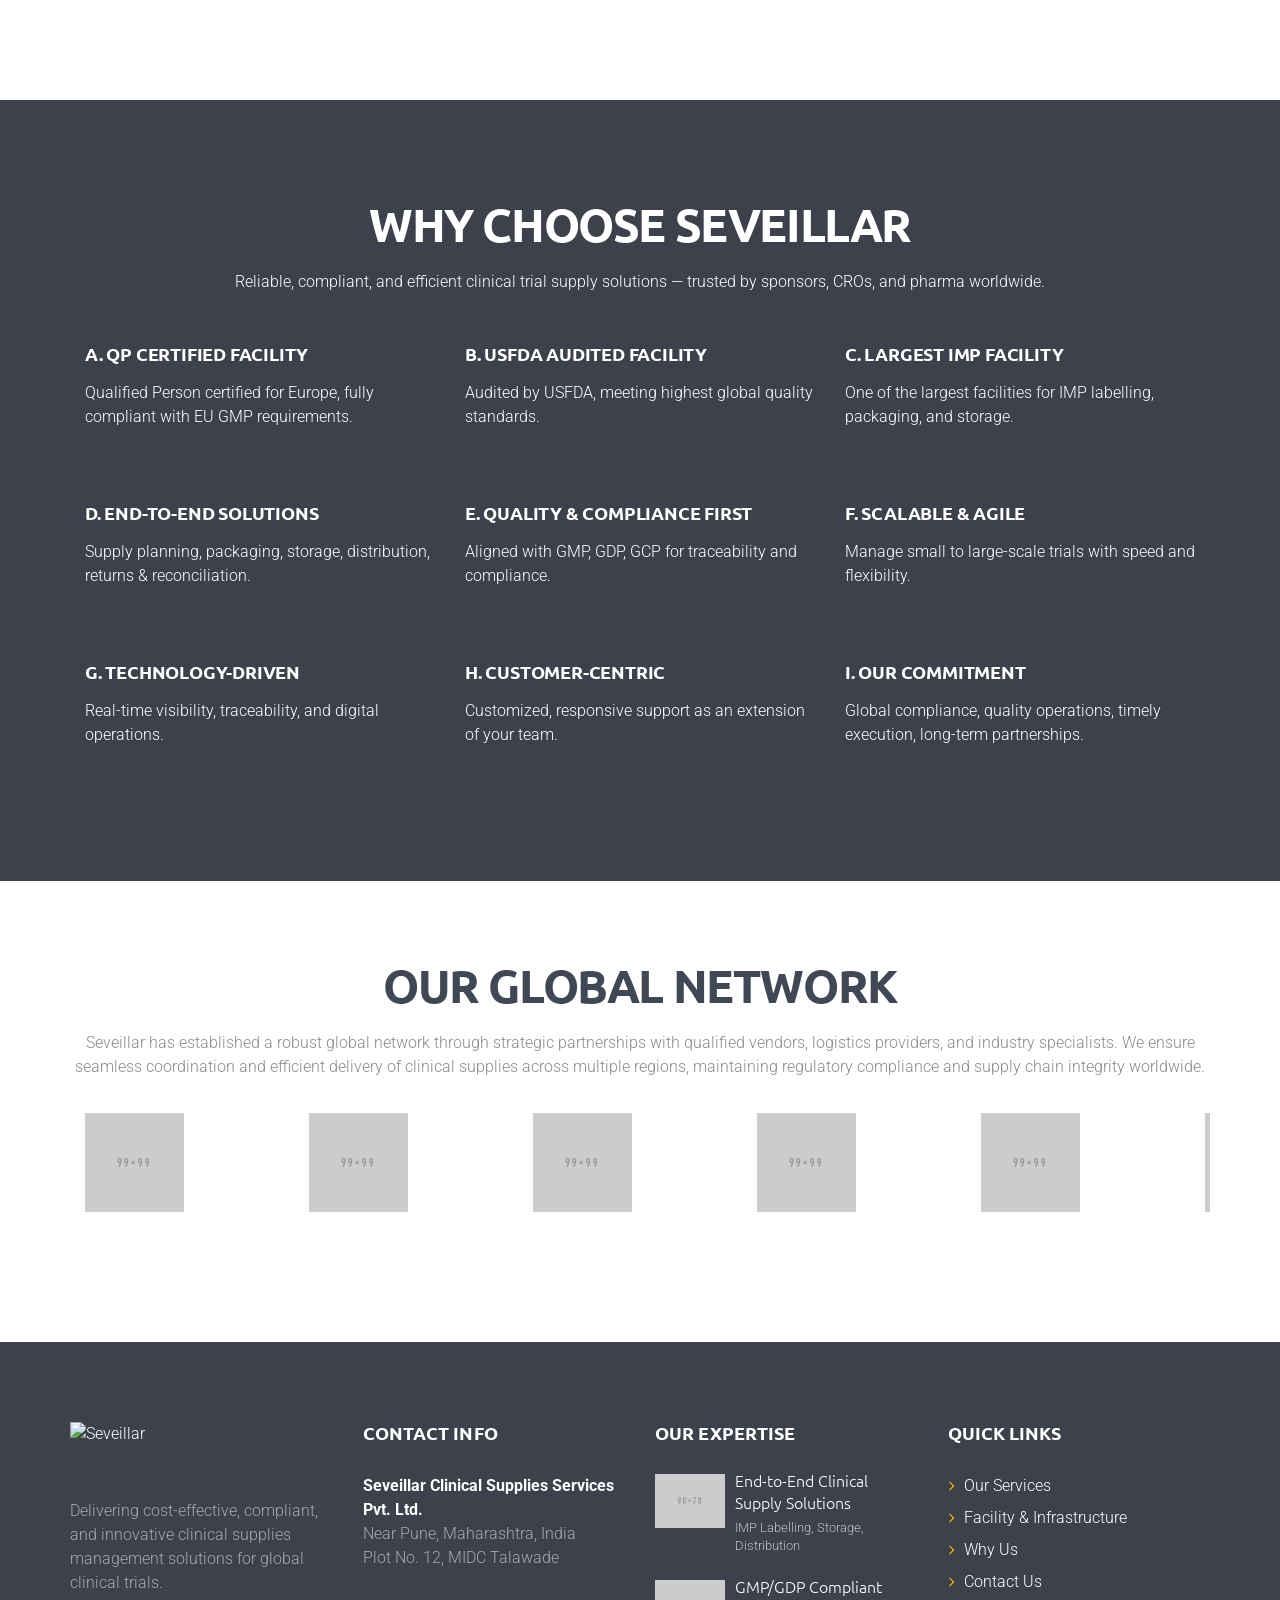
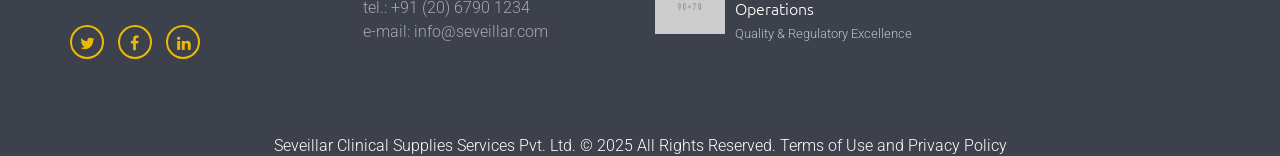
==== commit 5cdb38d0: "changes in navbar" ====
--- a/global-logistics-2023-11-27-05-33-15-utc/globallogistics-html_v1.1/about-us.html
+++ b/global-logistics-2023-11-27-05-33-15-utc/globallogistics-html_v1.1/about-us.html
@@ -17,7 +17,7 @@
     <style id="custom-style-inline-css" type="text/css"></style>
     <link rel="stylesheet" id="responsive-style-css" href="css/responsive.css" type="text/css" media="all">
 </head>
-
+<script src="js/include.js"></script>
 <body class="page body_style_fullscreen body_filled article_style_stretch top_panel_opacity_transparent padding_content_yes top_panel_show top_panel_over user_menu_hide sidebar_hide fixed_top_menu">
 
     <div class="body_wrap">
@@ -25,39 +25,7 @@
         <div class="page_wrap">
 
             <div class="top_panel_fixed_wrap"></div>
-            <header class="top_panel_wrap">
-                <div class="menu_main_wrap logo_left menu_show">
-                    <div class="container">
-                        <div class="logo">
-                            <a href="index.html">
-                                <img src="images/icon/157x54.png" class="logo_main" alt="Seveillar Logo">
-                                <span class="logo_info"></span>
-                            </a>
-                        </div>
-                        <div class="menu_main">
-                            <nav class="menu_main_nav_area">
-                                <ul id="menu_main" class="menu_main_nav">
-                                    <li class="menu-item menu-item-has-children">
-                                        <a href="index.html" class="sf-with-ul">Home</a>
-                                        <ul class="sub-menu">
-                                            <li class="menu-item"><a href="index.html">Homepage Default</a></li>
-                                            <li class="menu-item"><a href="homepage-optional.html">Homepage Optional</a></li>
-                                            <li class="menu-item"><a href="homepage-creative.html">Homepage Creative</a></li>
-                                        </ul>
-                                    </li>
-                                    <li class="menu-item"><a href="our-services.html">Our services</a></li>
-                                    <li class="menu-item current-menu-item current_page_item"><a href="about-us.html">About Us</a></li>
-                                    <li class="menu-item"><a href="facility-infrastructure.html">Facility & Infrastructure</a></li>
-                                    <li class="menu-item"><a href="why-us.html">Why Us</a></li>
-                                    <li class="menu-item"><a href="contacts.html">Contact Us</a></li>
-                                </ul>
-                            </nav>
-                            <a href="#" class="menu_main_responsive_button icon-menu"></a>
-                        </div>
-                    </div>
-                </div>
-            </header>           
-
+            <div id="navbar"></div>
             <section class="top_panel_image top_panel_bg4">
                 <div class="top_panel_image_hover"></div>
                 <div class="top_panel_image_header">
--- a/global-logistics-2023-11-27-05-33-15-utc/globallogistics-html_v1.1/css/custom-style.css
+++ b/global-logistics-2023-11-27-05-33-15-utc/globallogistics-html_v1.1/css/custom-style.css
@@ -1,5 +1,10 @@
 /* CSS-file with custom styles - don't delete this comment */
 /* Fix for skill bars: ensure labels are centered and text doesn't overflow */
+/* Prevent navbar flicker/layout shift */
+#navbar {
+    min-height: 82px;
+    width: 100%;
+}
 .sc_skills_vertical .sc_skills_item {
     text-align: center;
 }
@@ -98,3 +103,305 @@
     display: none;
 }
 
+/* ===== HERO SLIDER - Pure CSS, no Revolution Slider ===== */
+.hero_slider_section {
+    width: 100%;
+    overflow: hidden;
+    position: relative;
+    margin-top: 0;
+}
+
+.hero_slider {
+    position: relative;
+    width: 100%;
+    height: 80vh;
+    min-height: 400px;
+    max-height: 700px;
+    background: #000;
+}
+
+.hero_slide {
+    position: absolute;
+    top: 0; left: 0;
+    width: 100%;
+    height: 100%;
+    opacity: 0;
+    transition: opacity 0.8s ease-in-out;
+    pointer-events: none;
+}
+
+.hero_slide.active {
+    opacity: 1;
+    pointer-events: auto;
+}
+
+.hero_slide img {
+    width: 100%;
+    height: 100%;
+    object-fit: cover;
+    object-position: center top;
+    display: block;
+    /* Kill any transform that could cause zoom */
+    transform: none !important;
+    animation: none !important;
+}
+
+/* Dot navigation */
+.hero_slider_dots {
+    position: absolute;
+    bottom: 18px;
+    left: 50%;
+    transform: translateX(-50%);
+    display: flex;
+    gap: 8px;
+    z-index: 10;
+}
+
+.hero_dot {
+    width: 10px;
+    height: 10px;
+    border-radius: 50%;
+    background: rgba(255,255,255,0.5);
+    cursor: pointer;
+    transition: background 0.3s;
+    display: inline-block;
+}
+
+.hero_dot.active {
+    background: #fff;
+}
+
+/* Mobile */
+@media (max-width: 768px) {
+    .hero_slider {
+        height: 50vw;
+        min-height: 220px;
+    }
+}
+
+/* ===== COMPACT CENTERED NAVBAR FIX ===== */
+
+/* Main navbar container */
+.menu_main_wrap {
+    min-height: 78px !important;
+    height: 78px !important;
+    display: flex !important;
+    align-items: center !important;
+    padding: 0 !important;
+}
+
+/* Inner wrapper */
+.menu_main_wrap .content_wrap,
+.menu_main_wrap .columns_wrap {
+    height: 100% !important;
+    display: flex !important;
+    align-items: center !important;
+}
+
+/* Logo */
+.menu_main_wrap .logo {
+    margin: 0 !important;
+    height: 100% !important;
+    display: flex !important;
+    align-items: center !important;
+}
+
+/* Logo image */
+.menu_main_wrap .logo img {
+    max-height: 300px !important;
+    width: auto !important;
+    display: block;
+}
+
+/* Navigation area */
+.menu_main_wrap .menu_main_nav_area {
+    height: 100% !important;
+    display: flex !important;
+    align-items: center !important;
+}
+
+/* Main menu UL */
+.menu_main_wrap .menu_main {
+    height: 100% !important;
+    display: flex !important;
+    align-items: center !important;
+    margin: 0 !important;
+    padding: 0 !important;
+}
+
+/* Each menu item */
+.menu_main_wrap .menu_main > li {
+    height: 100% !important;
+    display: flex !important;
+    align-items: center !important;
+}
+
+/* Actual nav links */
+.menu_main_wrap .menu_main > li > a {
+    height: 78px !important;
+    display: flex !important;
+    align-items: center !important;
+    justify-content: center !important;
+    padding: 0 18px !important;
+    line-height: normal !important;
+    margin: 0 !important;
+}
+
+/* Remove hidden spacing from theme */
+.menu_main_wrap .menu_main > li > a::before,
+.menu_main_wrap .menu_main > li > a::after {
+    display: none !important;
+}
+
+/* ===== COMPANY PROMISE BANNER ===== */
+.promise_section {
+    width: 100%;
+    min-height: 440px;
+    background: url('images/slider/hero-banner2.png') center center / cover no-repeat;
+    position: relative;
+    display: flex;
+    align-items: center;
+    justify-content: center;
+}
+
+.promise_overlay {
+    position: absolute;
+    inset: 0;
+    background: rgba(15, 30, 50, 0.72);
+    display: flex;
+    align-items: center;
+    justify-content: center;
+    padding: 60px 20px;
+}
+
+.promise_content {
+    max-width: 700px;
+    text-align: center;
+}
+
+.promise_eyebrow {
+    font-size: 12px;
+    font-weight: 600;
+    letter-spacing: 3px;
+    text-transform: uppercase;
+    color: #e8841a;
+    margin-bottom: 14px;
+}
+
+.promise_title {
+    font-size: 36px;
+    font-weight: 700;
+    color: #ffffff;
+    margin: 0 0 18px 0;
+    line-height: 1.2;
+}
+
+.promise_divider {
+    width: 50px;
+    height: 3px;
+    background: #e8841a;
+    margin: 0 auto 22px auto;
+}
+
+.promise_text {
+    font-size: 16px;
+    line-height: 1.8;
+    color: rgba(255, 255, 255, 0.85);
+    margin: 0;
+}
+
+@media (max-width: 768px) {
+    .promise_title {
+        font-size: 26px;
+    }
+    .promise_section {
+        min-height: 260px;
+    }
+}
+
+/* ===== CONTACT MAP ===== */
+
+.contact_map_wrapper {
+    width: 100%;
+    overflow: hidden;
+    position: relative;
+}
+
+.contact_map_wrapper iframe {
+    width: 100%;
+    height: 520px;
+    border: 0;
+    display: block;
+    filter: grayscale(15%);
+}
+
+/* Mobile */
+@media (max-width: 768px) {
+
+    .contact_map_wrapper iframe {
+        height: 350px;
+    }
+
+}
+
+/* =========================================
+   UNIVERSAL PAGE BANNER
+========================================= */
+
+.page_banner {
+    position: relative;
+    width: 100%;
+    height: 340px;
+    background: url('../images/slider/hero-banner2.png') center center/cover no-repeat;
+    display: flex;
+    align-items: center;
+    margin-top: 0;
+}
+
+.page_banner_overlay {
+    width: 100%;
+    height: 100%;
+    background: rgba(15, 25, 40, 0.65);
+    display: flex;
+    align-items: center;
+}
+
+.page_banner .container {
+    position: relative;
+    z-index: 2;
+}
+
+.page_banner h1 {
+    color: #ffffff;
+    font-size: 52px;
+    font-weight: 700;
+    margin-bottom: 12px;
+    letter-spacing: -1px;
+}
+
+.page_banner .breadcrumbs {
+    color: rgba(255,255,255,0.85);
+    font-size: 14px;
+}
+
+.page_banner .breadcrumbs a {
+    color: #ffffff;
+    text-decoration: none;
+}
+
+.page_banner .breadcrumbs span {
+    margin: 0 8px;
+}
+
+@media (max-width: 768px) {
+
+    .page_banner {
+        height: 240px;
+    }
+
+    .page_banner h1 {
+        font-size: 34px;
+    }
+
+}
+
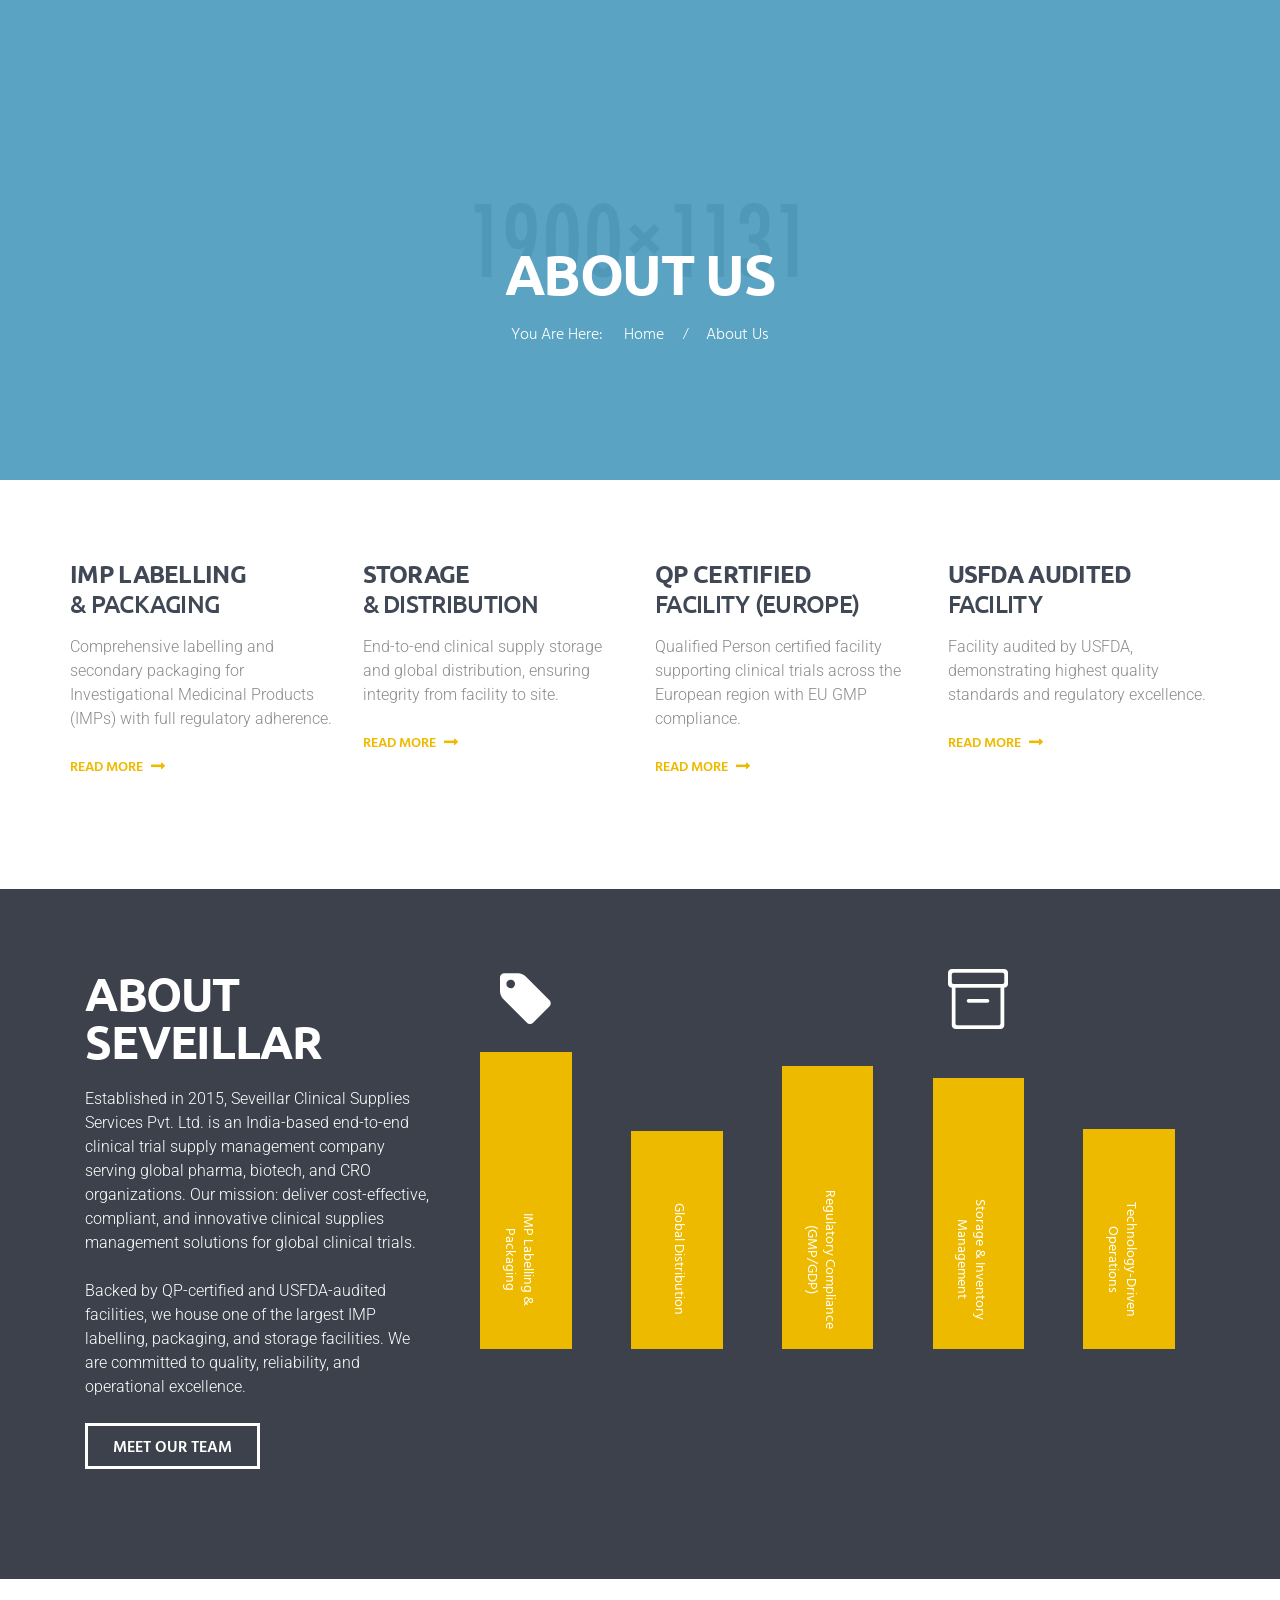
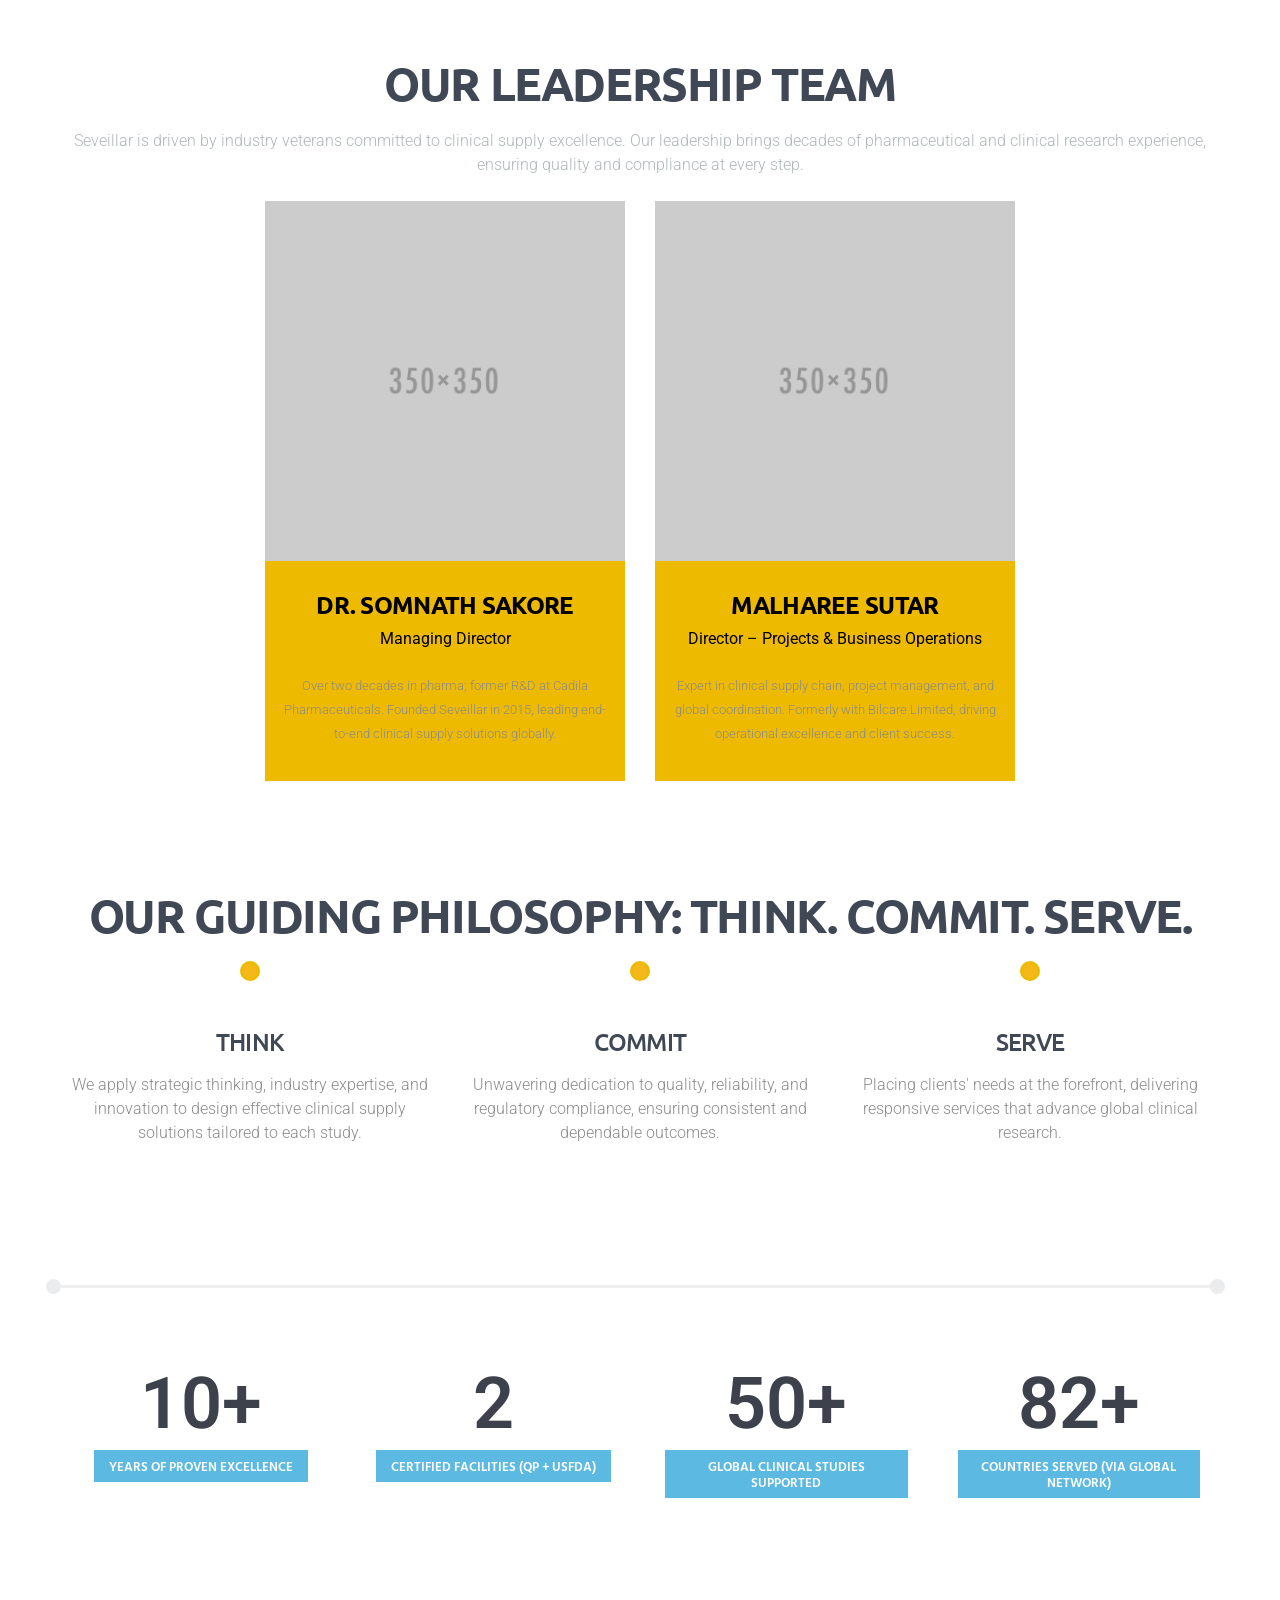
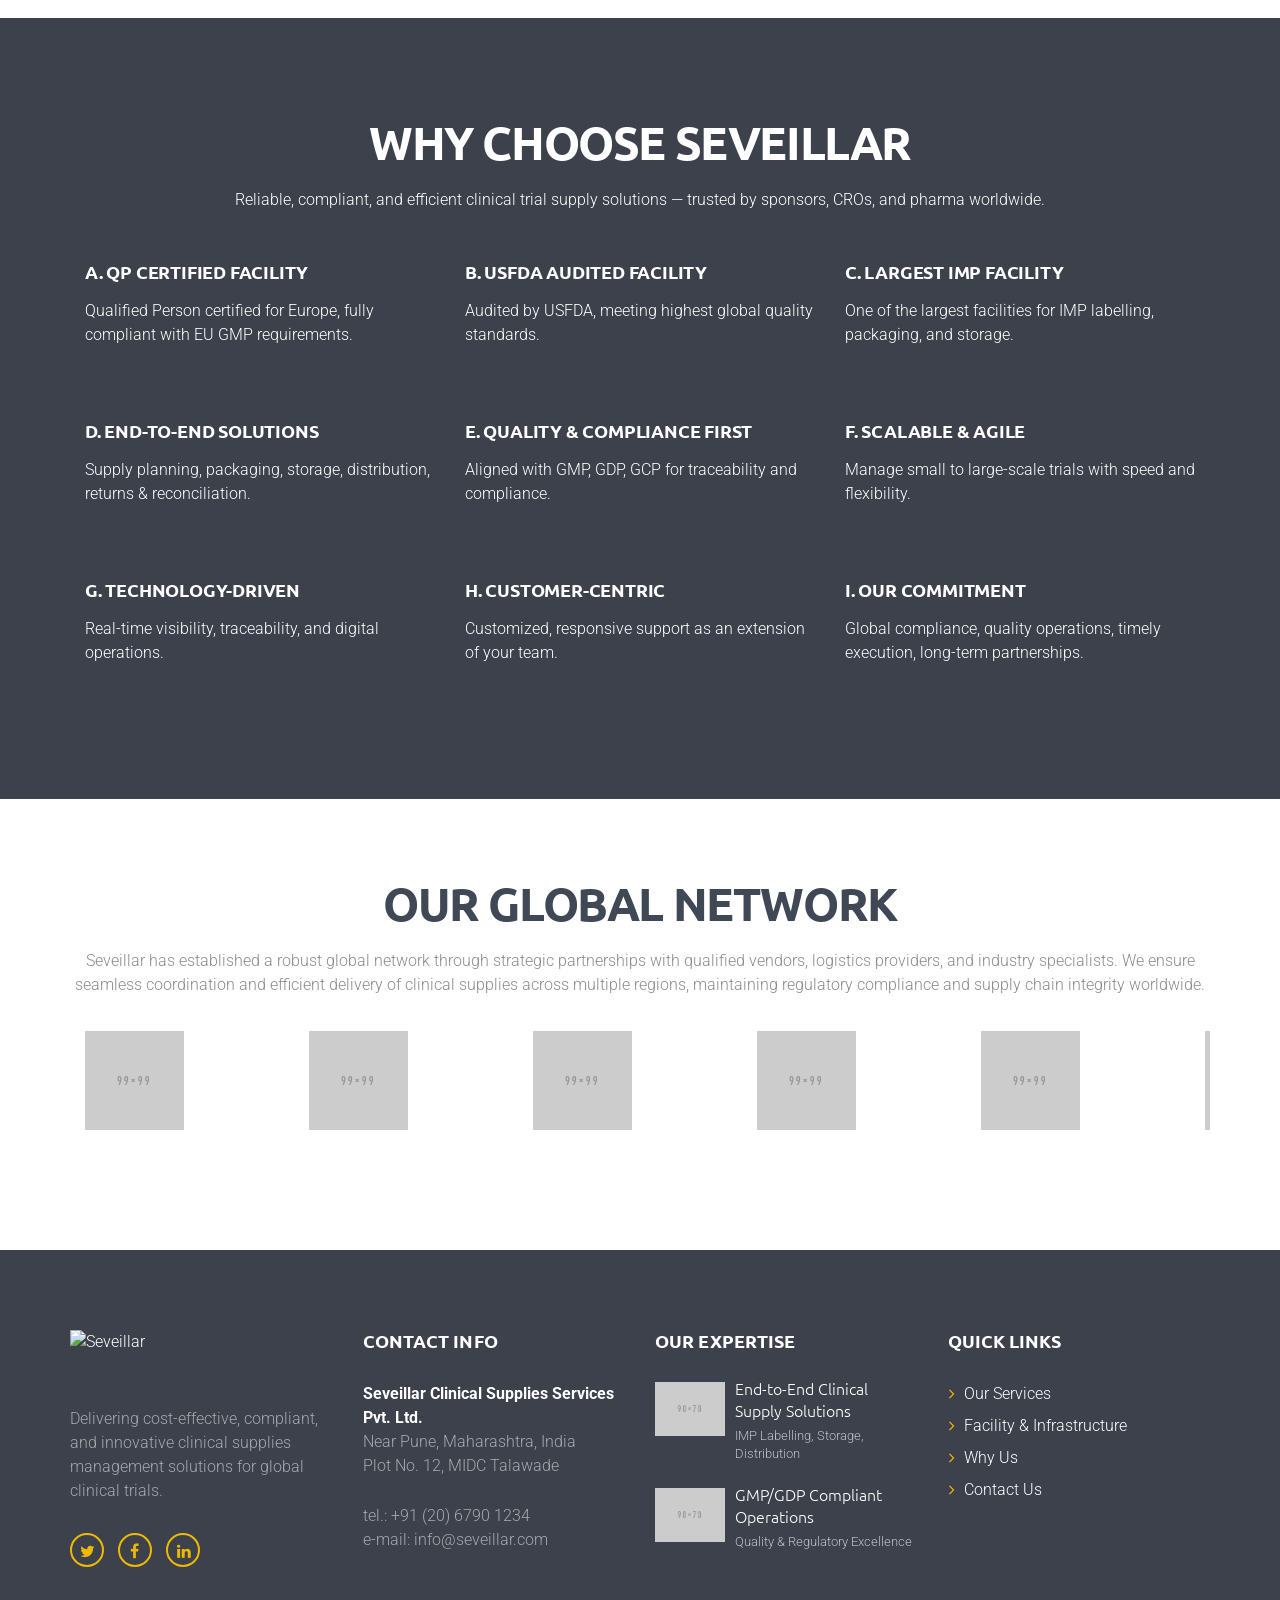
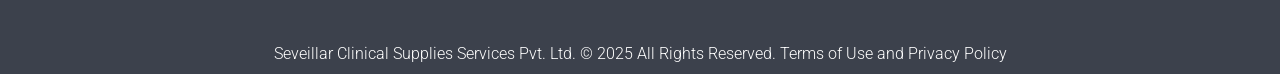
==== commit b2263dc6: "changes in navbar" ====
--- a/global-logistics-2023-11-27-05-33-15-utc/globallogistics-html_v1.1/about-us.html
+++ b/global-logistics-2023-11-27-05-33-15-utc/globallogistics-html_v1.1/about-us.html
@@ -25,7 +25,7 @@
         <div class="page_wrap">
 
             <div class="top_panel_fixed_wrap"></div>
-            <div id="navbar"></div>
+            <!-- navbar removed -->
             <section class="top_panel_image top_panel_bg4">
                 <div class="top_panel_image_hover"></div>
                 <div class="top_panel_image_header">
--- a/global-logistics-2023-11-27-05-33-15-utc/globallogistics-html_v1.1/css/custom-style.css
+++ b/global-logistics-2023-11-27-05-33-15-utc/globallogistics-html_v1.1/css/custom-style.css
@@ -208,9 +208,12 @@
 
 /* Logo image */
 .menu_main_wrap .logo img {
-    max-height: 300px !important;
+    max-height: 60px !important;
     width: auto !important;
-    display: block;
+    display: block !important;
+
+    transform: scale(1.35) !important;
+    transform-origin: center center !important;
 }
 
 /* Navigation area */
@@ -405,3 +408,7 @@
 
 }
 
+/* Shift navbar content slightly to right */
+.menu_main_wrap .container {
+    padding-left: 100px !important;
+}
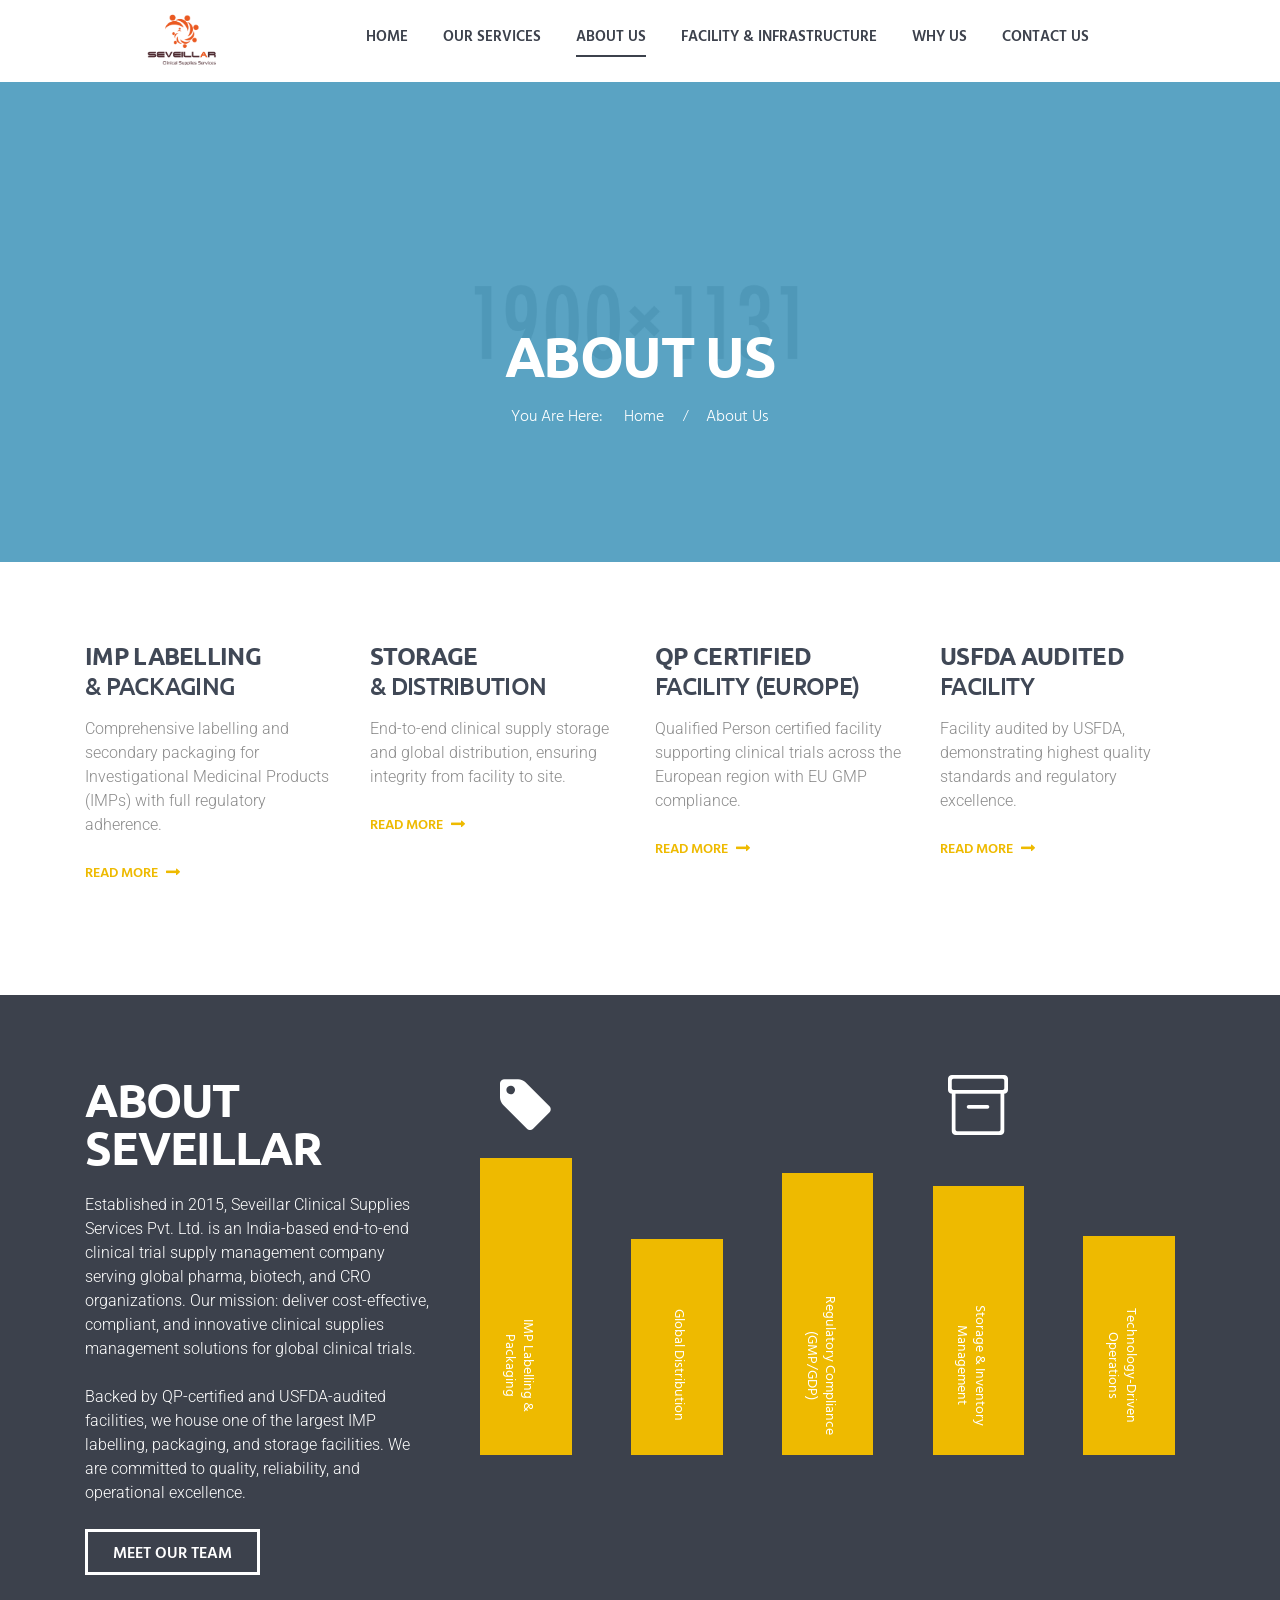
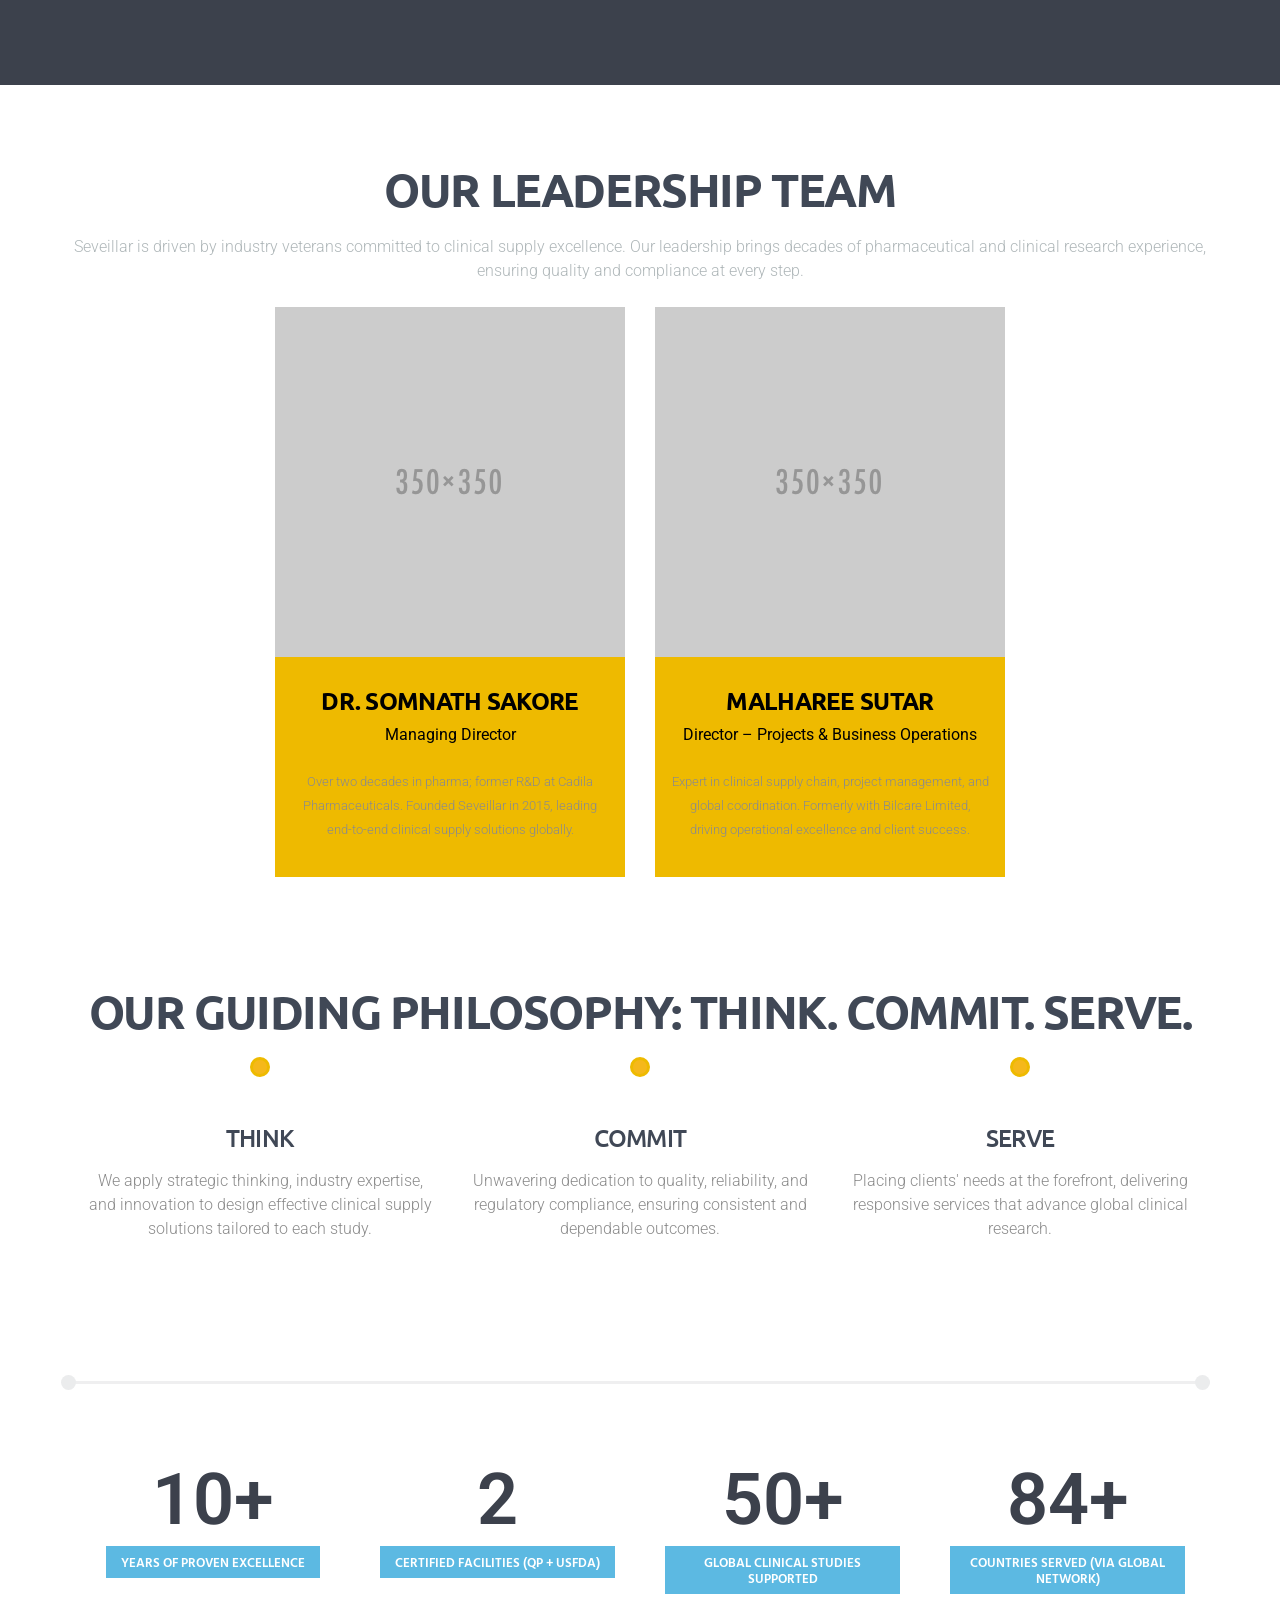
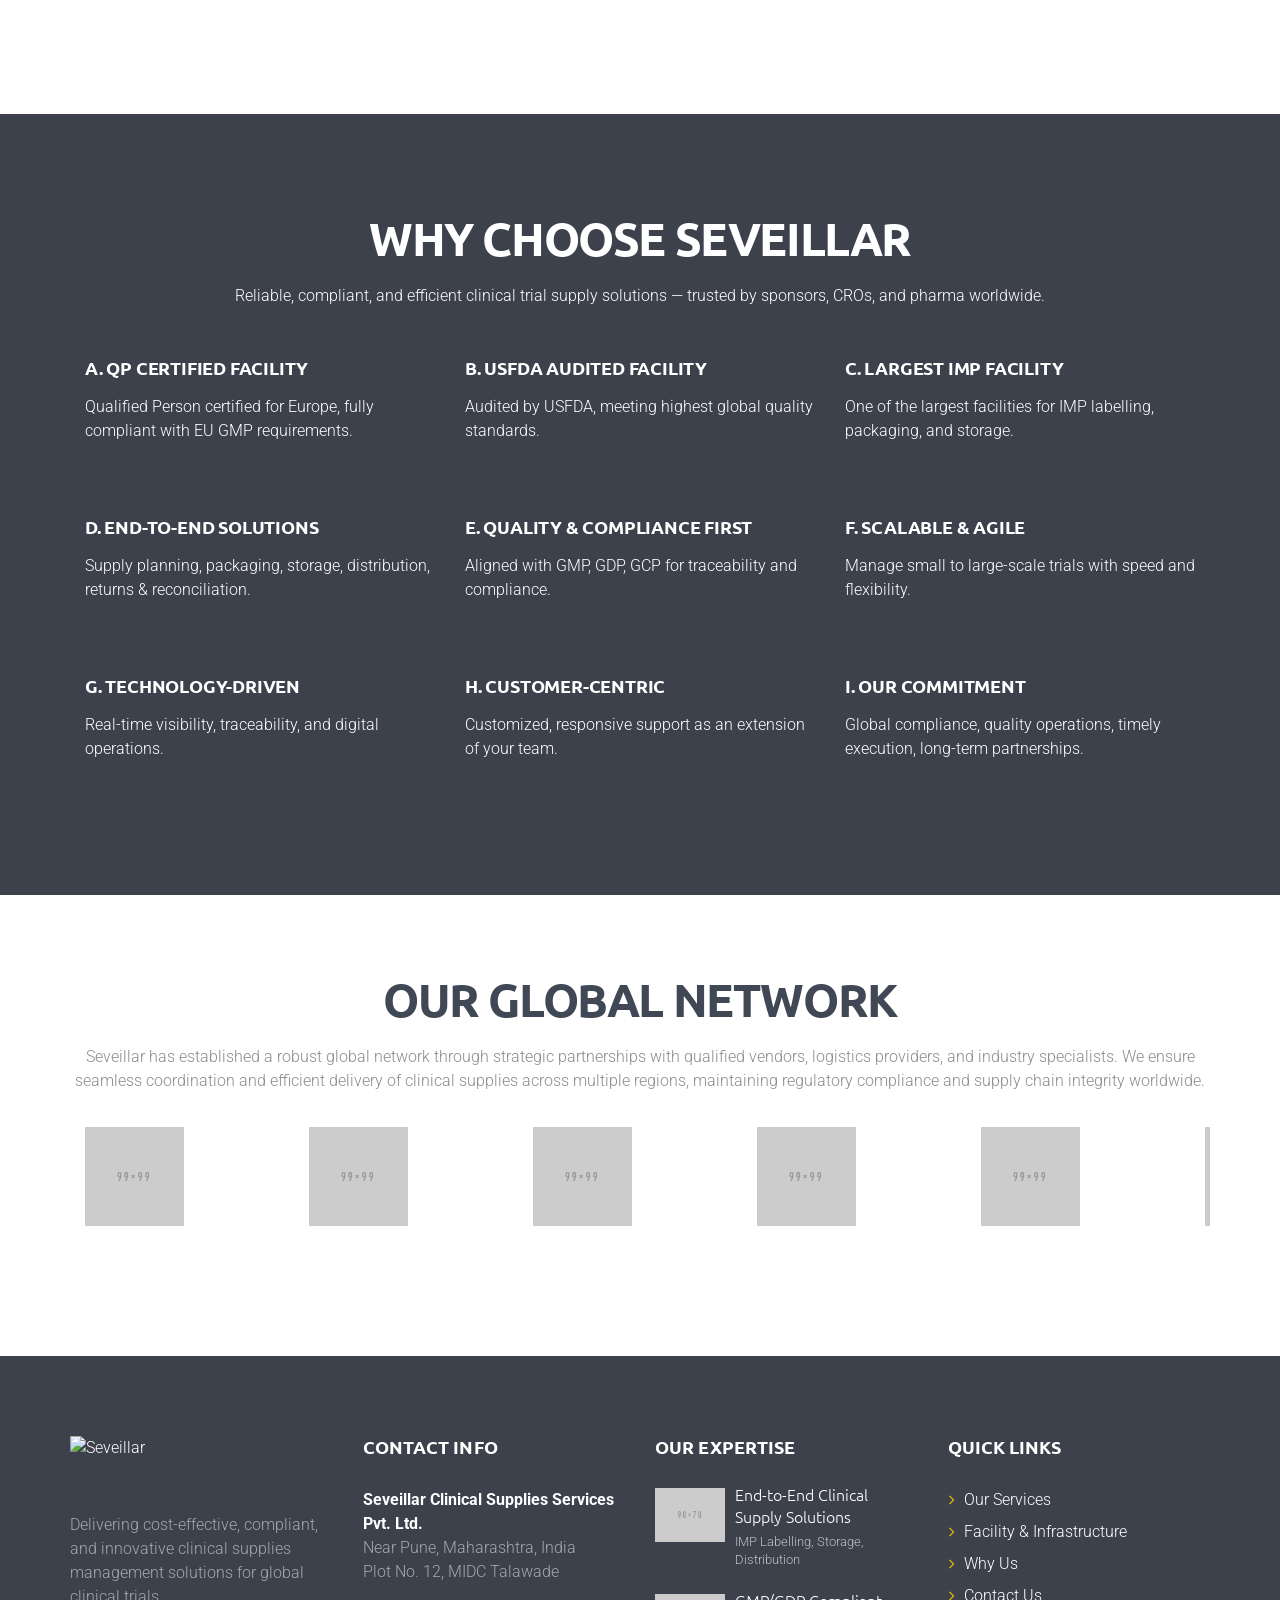
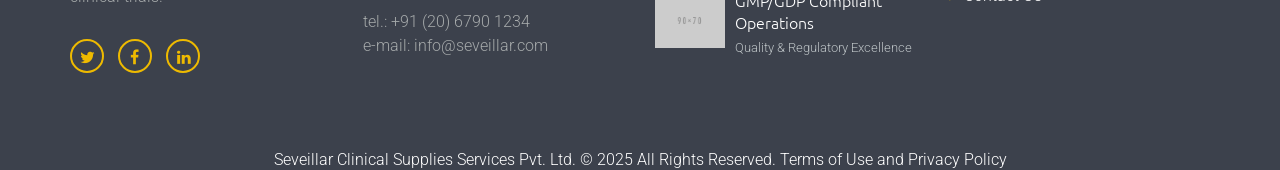
==== commit c180c0a6: "changes in facility and infrastructure" ====
--- a/global-logistics-2023-11-27-05-33-15-utc/globallogistics-html_v1.1/about-us.html
+++ b/global-logistics-2023-11-27-05-33-15-utc/globallogistics-html_v1.1/about-us.html
@@ -17,9 +17,12 @@
     <style id="custom-style-inline-css" type="text/css"></style>
     <link rel="stylesheet" id="responsive-style-css" href="css/responsive.css" type="text/css" media="all">
 </head>
-<script src="js/include.js"></script>
-<body class="page body_style_fullscreen body_filled article_style_stretch top_panel_opacity_transparent padding_content_yes top_panel_show top_panel_over user_menu_hide sidebar_hide fixed_top_menu">
-
+<body class="page body_style_wide body_filled article_style_stretch user_menu_hide sidebar_hide">
+
+    <div id="navbar"></div>
+
+    <script src="js/include.js"></script>
+    
     <div class="body_wrap">
 
         <div class="page_wrap">
--- a/global-logistics-2023-11-27-05-33-15-utc/globallogistics-html_v1.1/css/custom-style.css
+++ b/global-logistics-2023-11-27-05-33-15-utc/globallogistics-html_v1.1/css/custom-style.css
@@ -242,12 +242,19 @@
 /* Actual nav links */
 .menu_main_wrap .menu_main > li > a {
     height: 78px !important;
+
     display: flex !important;
     align-items: center !important;
     justify-content: center !important;
-    padding: 0 18px !important;
-    line-height: normal !important;
+
+    padding: 2px 18px 0 18px !important;
+
+    line-height: 78px !important;
+
     margin: 0 !important;
+
+    position: relative !important;
+    top: 1px !important;
 }
 
 /* Remove hidden spacing from theme */
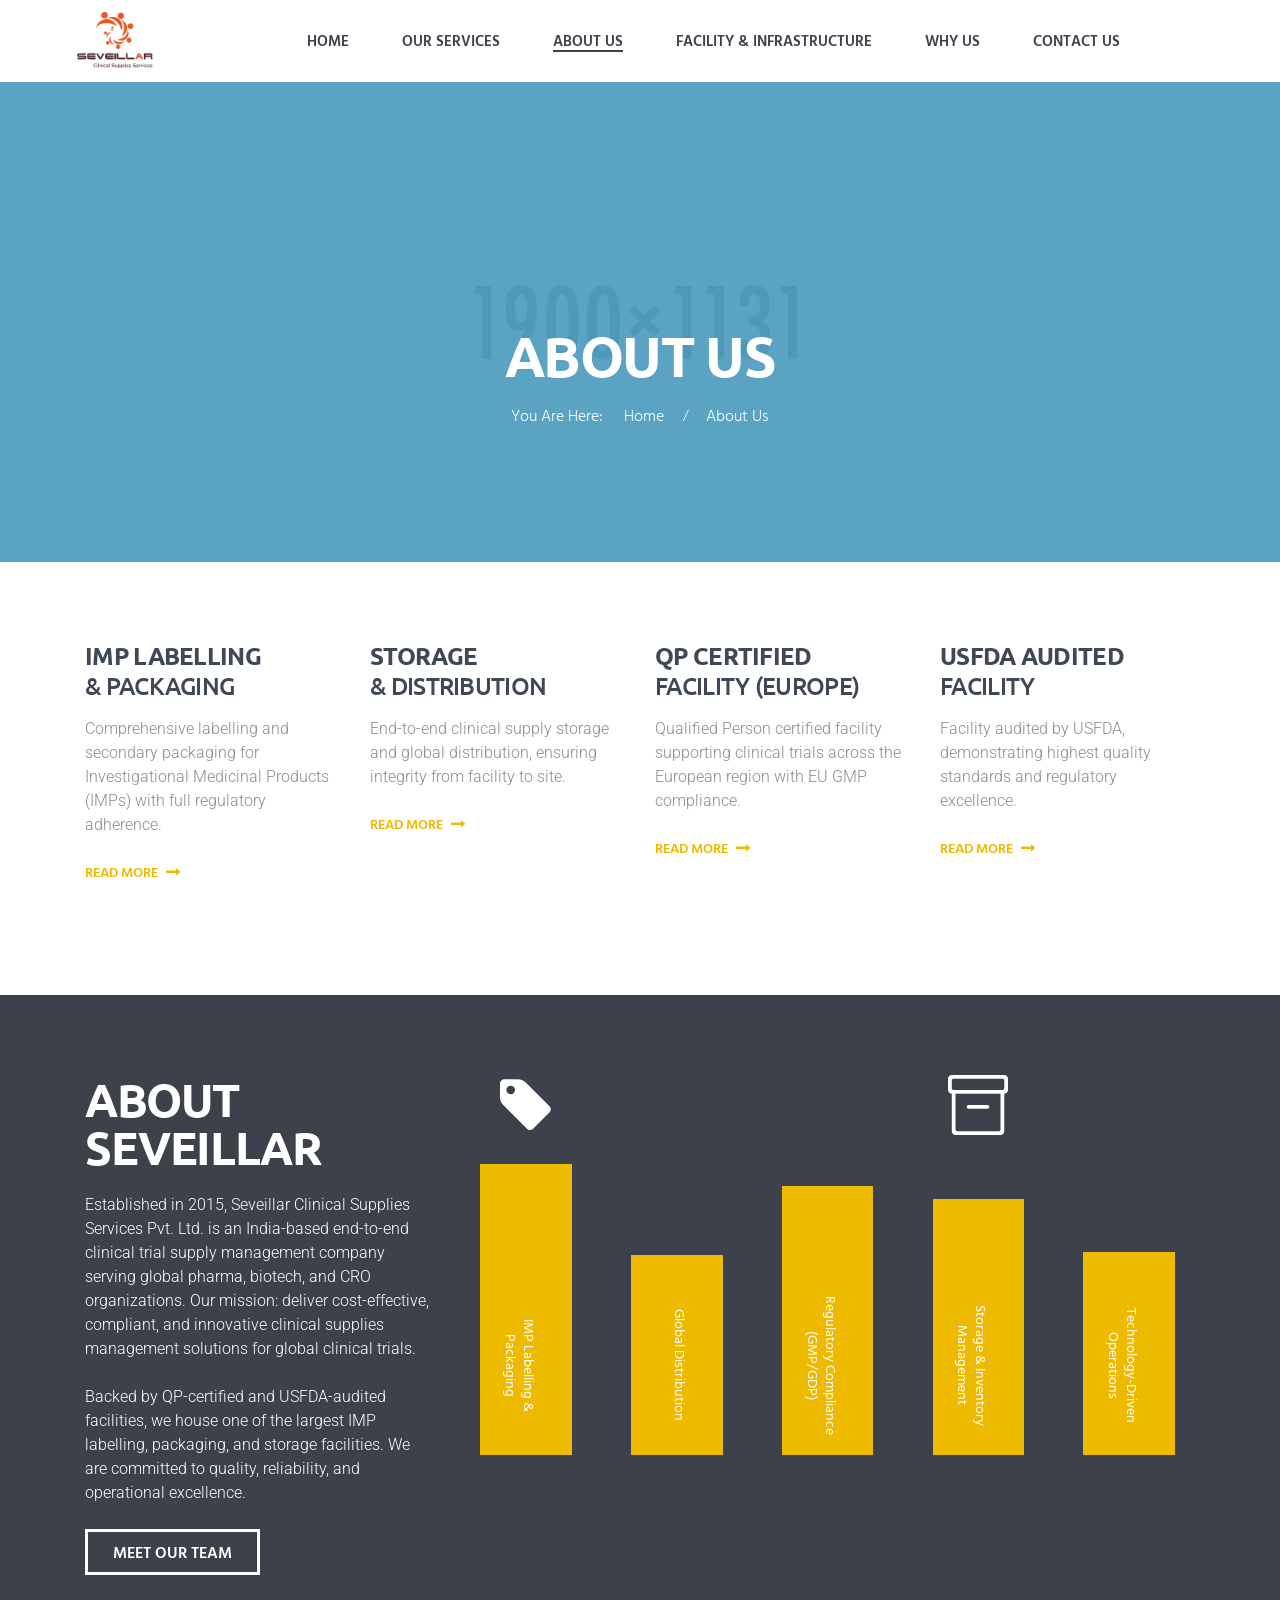
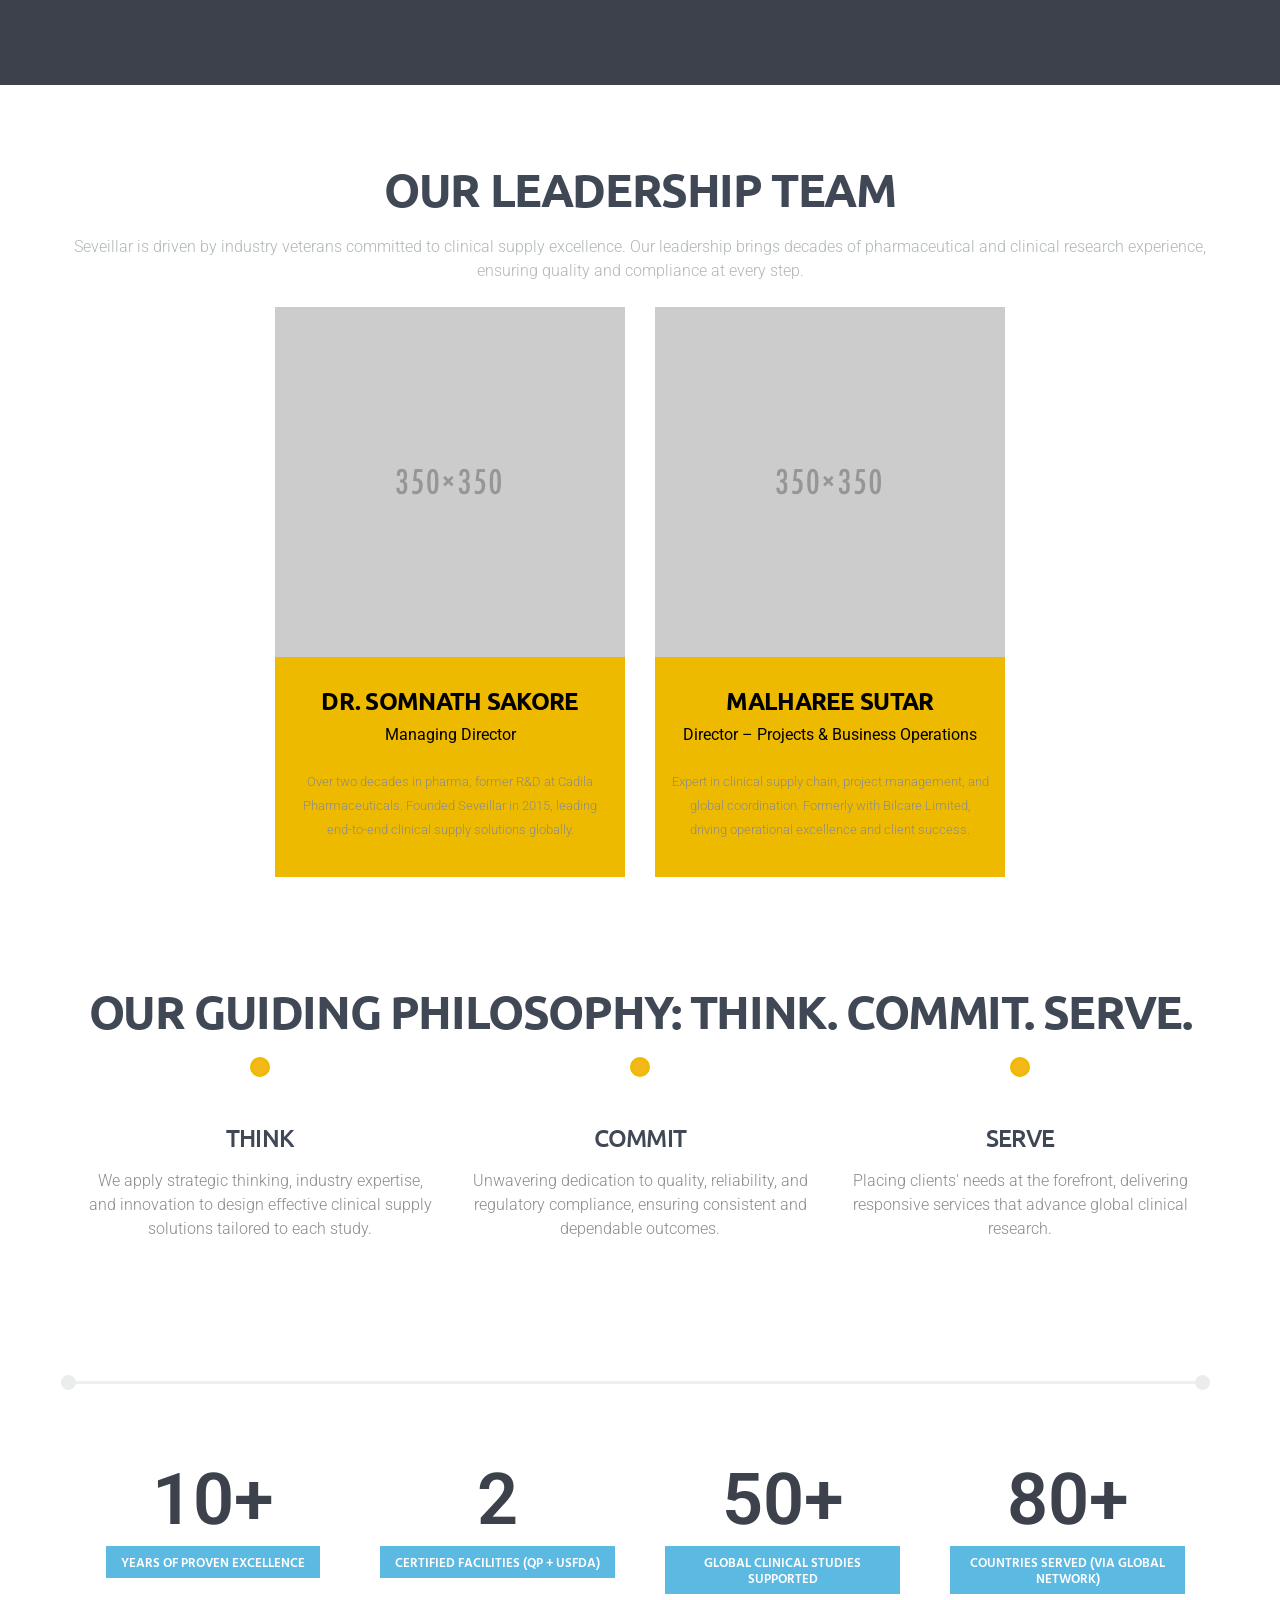
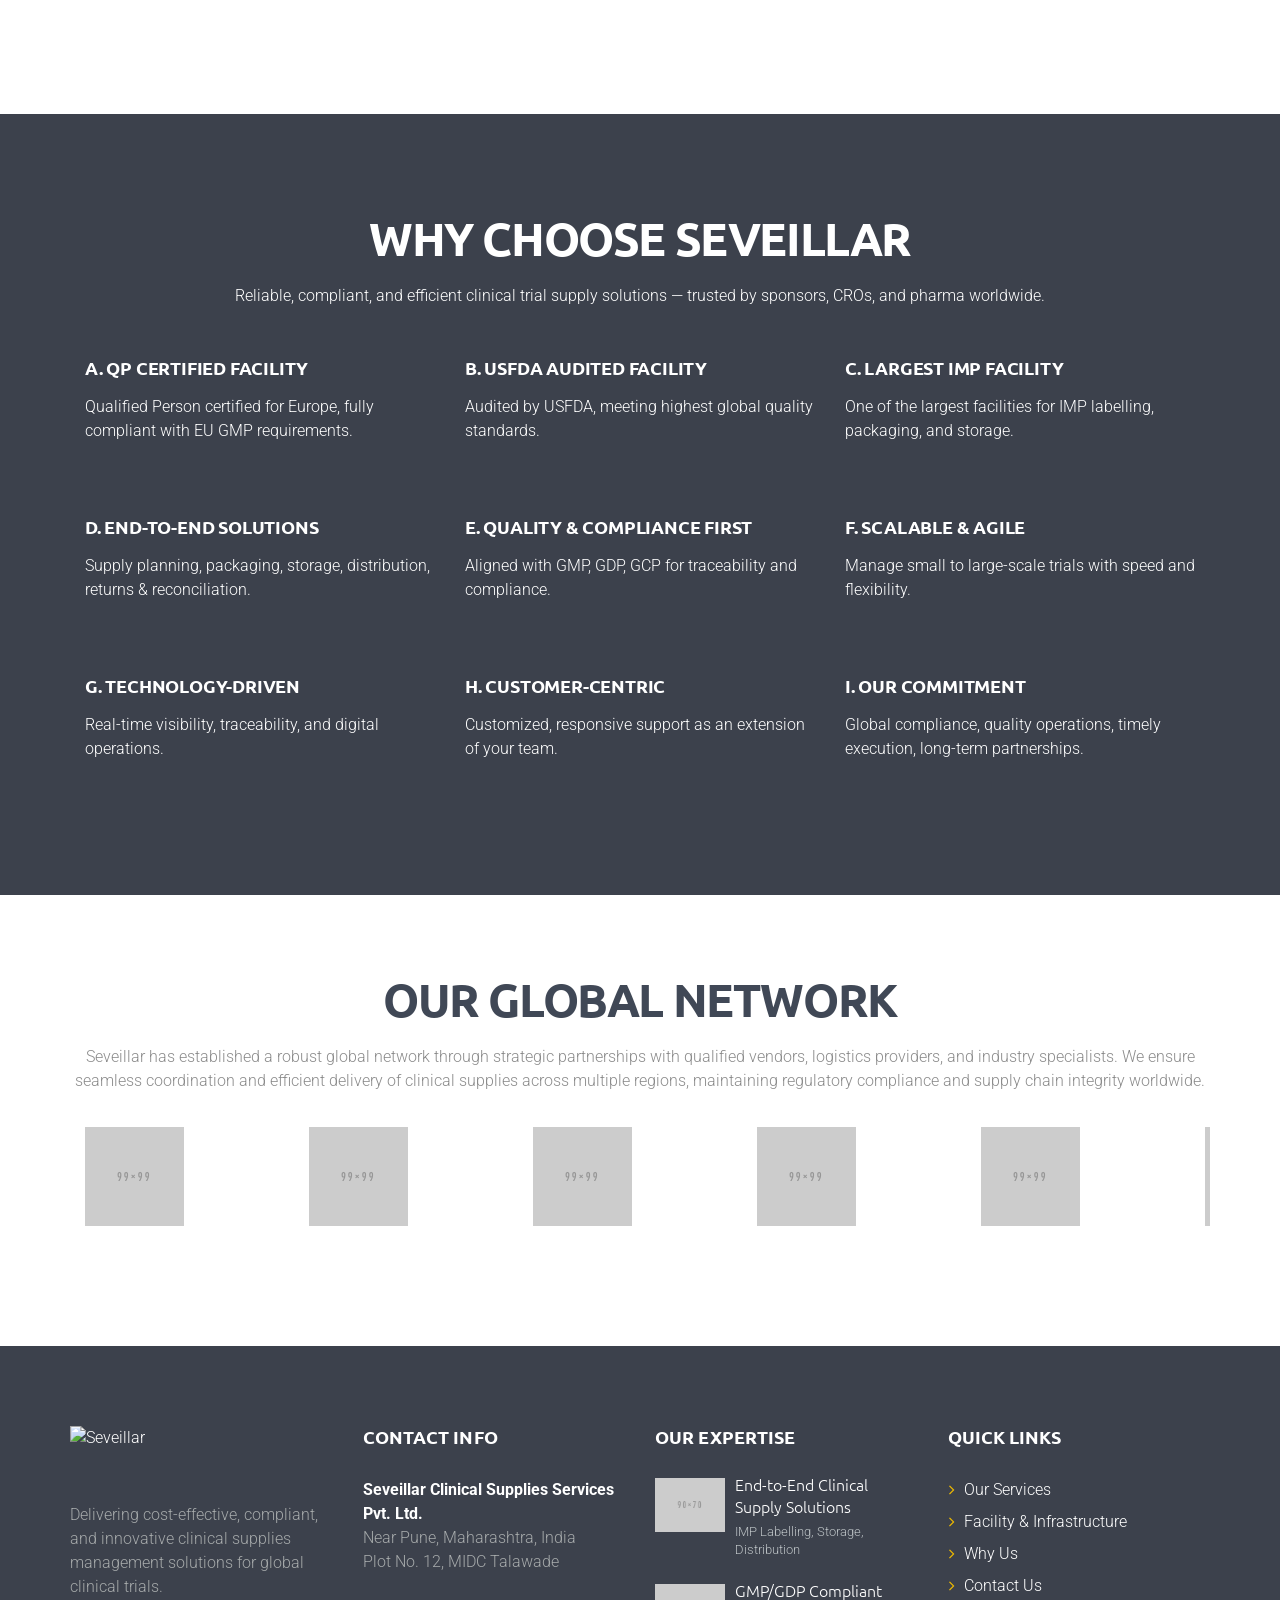
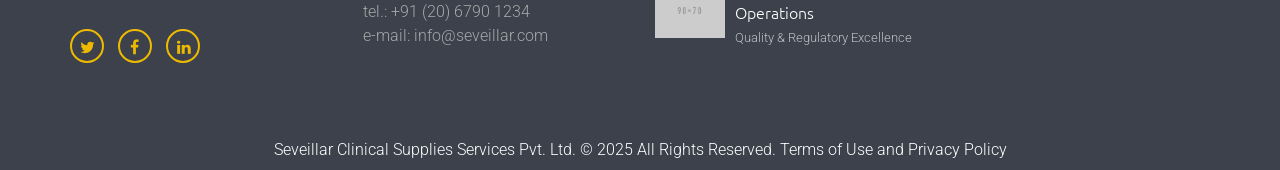
==== commit 606164b1: "created differnt different css file for each page" ====
--- a/global-logistics-2023-11-27-05-33-15-utc/globallogistics-html_v1.1/about-us.html
+++ b/global-logistics-2023-11-27-05-33-15-utc/globallogistics-html_v1.1/about-us.html
@@ -13,7 +13,20 @@
     <link rel="stylesheet" id="packed-css" href="css/_packed.css" type="text/css" media="all">
     <link rel="stylesheet" id="fontello-style-css" href="css/fontello.css" type="text/css" media="all">
     <link rel="stylesheet" id="main-style-css" href="css/main_style.css" type="text/css" media="all">
-    <link rel="stylesheet" id="custom-style-css" href="css/custom-style.css" type="text/css" media="all">
+
+<link rel="stylesheet" id="global-css" href="css/custom/global.css" type="text/css" media="all">
+
+<link rel="stylesheet" id="navbar-css" href="css/custom/navbar.css" type="text/css" media="all">
+
+<link rel="stylesheet" id="footer-css" href="css/custom/footer.css" type="text/css" media="all">
+
+<link rel="stylesheet" id="home-css" href="css/custom/home.css" type="text/css" media="all">
+
+<link rel="stylesheet" id="services-css" href="css/custom/services.css" type="text/css" media="all">
+
+<link rel="stylesheet" id="contact-css" href="css/custom/contact.css" type="text/css" media="all">
+
+<link rel="stylesheet" id="responsive-custom-css" href="css/custom/responsive-custom.css" type="text/css" media="all">
     <style id="custom-style-inline-css" type="text/css"></style>
     <link rel="stylesheet" id="responsive-style-css" href="css/responsive.css" type="text/css" media="all">
 </head>
--- a/global-logistics-2023-11-27-05-33-15-utc/globallogistics-html_v1.1/css/custom/global.css
+++ b/global-logistics-2023-11-27-05-33-15-utc/globallogistics-html_v1.1/css/custom/global.css
@@ -0,0 +1,66 @@
+
+/* =========================================
+   UNIVERSAL PAGE BANNER
+========================================= */
+
+.page_banner {
+    position: relative;
+    width: 100%;
+    height: 340px;
+    background: url('../images/slider/hero-banner2.png') center center/cover no-repeat;
+    display: flex;
+    align-items: center;
+    margin-top: 0;
+}
+
+.page_banner_overlay {
+    width: 100%;
+    height: 100%;
+    background: rgba(15, 25, 40, 0.65);
+    display: flex;
+    align-items: center;
+}
+
+.page_banner .container {
+    position: relative;
+    z-index: 2;
+}
+
+.page_banner h1 {
+    color: #ffffff;
+    font-size: 52px;
+    font-weight: 700;
+    margin-bottom: 12px;
+    letter-spacing: -1px;
+}
+
+.page_banner .breadcrumbs {
+    color: rgba(255,255,255,0.85);
+    font-size: 14px;
+}
+
+.page_banner .breadcrumbs a {
+    color: #ffffff;
+    text-decoration: none;
+}
+
+.page_banner .breadcrumbs span {
+    margin: 0 8px;
+}
+
+@media (max-width: 768px) {
+
+    .page_banner {
+        height: 240px;
+    }
+
+    .page_banner h1 {
+        font-size: 34px;
+    }
+
+}
+
+/* Shift navbar content slightly to right */
+.menu_main_wrap .container {
+    padding-left: 100px !important;
+}
--- a/global-logistics-2023-11-27-05-33-15-utc/globallogistics-html_v1.1/css/custom/navbar.css
+++ b/global-logistics-2023-11-27-05-33-15-utc/globallogistics-html_v1.1/css/custom/navbar.css
@@ -0,0 +1,140 @@
+/* Prevent navbar flicker/layout shift */
+#navbar {
+    min-height: 82px;
+    width: 100%;
+}
+
+/* ===== COMPACT CENTERED NAVBAR FIX ===== */
+
+/* Main navbar container */
+.menu_main_wrap {
+    min-height: 78px !important;
+    height: 78px !important;
+    display: flex !important;
+    align-items: center !important;
+    padding: 0 !important;
+}
+
+/* Inner wrapper */
+.menu_main_wrap .content_wrap,
+.menu_main_wrap .columns_wrap {
+    height: 100% !important;
+    display: flex !important;
+    align-items: center !important;
+}
+
+/* Logo */
+.menu_main_wrap .logo {
+    margin: 0 !important;
+    height: 100% !important;
+    display: flex !important;
+    align-items: center !important;
+}
+
+/* Logo image */
+.menu_main_wrap .logo img {
+    height: 60px !important;
+    width: auto !important;
+    width: auto !important;
+    display: block !important;
+
+    transform: scale(1.35) !important;
+    transform-origin: center center !important;
+}
+
+/* Navigation area */
+.menu_main_wrap .menu_main_nav_area {
+    height: 100% !important;
+    display: flex !important;
+    align-items: center !important;
+}
+
+/* Main menu UL */
+.menu_main_wrap .menu_main_nav > li {
+    height: 78px !important;
+
+    display: flex !important;
+    align-items: center !important;
+    justify-content: center !important;
+}
+
+
+
+/* Actual nav links */
+.menu_main_wrap .menu_main_nav > li > a {
+
+    display: flex !important;
+    align-items: center !important;
+    justify-content: center !important;
+
+    height: auto !important;
+
+    padding: 0 !important;
+
+    line-height: 1 !important;
+
+    margin: 0 !important;
+
+    position: relative !important;
+
+    top: 2px !important;
+}
+
+/* Proper UL alignment */
+.menu_main_wrap .menu_main_nav {
+    height: 78px !important;
+
+    display: flex !important;
+    align-items: center !important;
+
+    margin: 0 !important;
+    padding: 0 !important;
+}
+
+/* Remove hidden spacing from theme */
+.menu_main_wrap .menu_main > li > a::before,
+.menu_main_wrap .menu_main > li > a::after {
+    display: none !important;
+}
+
+/* Navbar horizontal layout */
+.menu_main_wrap .container {
+
+    display: flex !important;
+    align-items: center !important;
+    justify-content: space-between !important;
+
+    height: 78px !important;
+
+    padding-left: 30px !important;
+    padding-right: 30px !important;
+}
+
+/* Prevent logo collapse */
+.menu_main_wrap .logo {
+    flex: 0 0 auto !important;
+}
+
+/* Navigation takes remaining space */
+.menu_main_wrap .menu_main {
+    flex: 1 1 auto !important;
+
+    display: flex !important;
+    justify-content: center !important;
+}
+
+/* Prevent nav text from wrapping */
+.menu_main_wrap .menu_main_nav > li > a {
+    white-space: nowrap !important;
+}
+
+/* Proper spacing between nav items */
+.menu_main_wrap .menu_main_nav {
+    gap: 18px !important;
+}
+
+/* Remove fixed widths from theme */
+.menu_main_wrap .menu_main_nav > li {
+    width: auto !important;
+    min-width: auto !important;
+}
--- a/global-logistics-2023-11-27-05-33-15-utc/globallogistics-html_v1.1/css/custom/home.css
+++ b/global-logistics-2023-11-27-05-33-15-utc/globallogistics-html_v1.1/css/custom/home.css
@@ -0,0 +1,141 @@
+/* ===== HERO SLIDER - Pure CSS, no Revolution Slider ===== */
+.hero_slider_section {
+    width: 100%;
+    overflow: hidden;
+    position: relative;
+    margin-top: 0;
+}
+
+.hero_slider {
+    position: relative;
+    width: 100%;
+    height: 80vh;
+    min-height: 400px;
+    max-height: 700px;
+    background: #000;
+}
+
+.hero_slide {
+    position: absolute;
+    top: 0; left: 0;
+    width: 100%;
+    height: 100%;
+    opacity: 0;
+    transition: opacity 0.8s ease-in-out;
+    pointer-events: none;
+}
+
+.hero_slide.active {
+    opacity: 1;
+    pointer-events: auto;
+}
+
+.hero_slide img {
+    width: 100%;
+    height: 100%;
+    object-fit: cover;
+    object-position: center top;
+    display: block;
+    /* Kill any transform that could cause zoom */
+    transform: none !important;
+    animation: none !important;
+}
+
+/* Dot navigation */
+.hero_slider_dots {
+    position: absolute;
+    bottom: 18px;
+    left: 50%;
+    transform: translateX(-50%);
+    display: flex;
+    gap: 8px;
+    z-index: 10;
+}
+
+.hero_dot {
+    width: 10px;
+    height: 10px;
+    border-radius: 50%;
+    background: rgba(255,255,255,0.5);
+    cursor: pointer;
+    transition: background 0.3s;
+    display: inline-block;
+}
+
+.hero_dot.active {
+    background: #fff;
+}
+
+/* Mobile */
+@media (max-width: 768px) {
+    .hero_slider {
+        height: 50vw;
+        min-height: 220px;
+    }
+}
+
+/* ===== COMPANY PROMISE BANNER ===== */
+.promise_section {
+    width: 100%;
+    min-height: 440px;
+    background: url('images/slider/hero-banner2.png') center center / cover no-repeat;
+    position: relative;
+    display: flex;
+    align-items: center;
+    justify-content: center;
+}
+
+.promise_overlay {
+    position: absolute;
+    inset: 0;
+    background: rgba(15, 30, 50, 0.72);
+    display: flex;
+    align-items: center;
+    justify-content: center;
+    padding: 60px 20px;
+}
+
+.promise_content {
+    max-width: 700px;
+    text-align: center;
+}
+
+.promise_eyebrow {
+    font-size: 12px;
+    font-weight: 600;
+    letter-spacing: 3px;
+    text-transform: uppercase;
+    color: #e8841a;
+    margin-bottom: 14px;
+}
+
+.promise_title {
+    font-size: 36px;
+    font-weight: 700;
+    color: #ffffff;
+    margin: 0 0 18px 0;
+    line-height: 1.2;
+}
+
+.promise_divider {
+    width: 50px;
+    height: 3px;
+    background: #e8841a;
+    margin: 0 auto 22px auto;
+}
+
+.promise_text {
+    font-size: 16px;
+    line-height: 1.8;
+    color: rgba(255, 255, 255, 0.85);
+    margin: 0;
+}
+
+@media (max-width: 768px) {
+    .promise_title {
+        font-size: 26px;
+    }
+    .promise_section {
+        min-height: 260px;
+    }
+}
--- a/global-logistics-2023-11-27-05-33-15-utc/globallogistics-html_v1.1/css/custom/contact.css
+++ b/global-logistics-2023-11-27-05-33-15-utc/globallogistics-html_v1.1/css/custom/contact.css
@@ -0,0 +1,24 @@
+/* ===== CONTACT MAP ===== */
+
+.contact_map_wrapper {
+    width: 100%;
+    overflow: hidden;
+    position: relative;
+}
+
+.contact_map_wrapper iframe {
+    width: 100%;
+    height: 520px;
+    border: 0;
+    display: block;
+    filter: grayscale(15%);
+}
+
+/* Mobile */
+@media (max-width: 768px) {
+
+    .contact_map_wrapper iframe {
+        height: 350px;
+    }
+
+}
--- a/global-logistics-2023-11-27-05-33-15-utc/globallogistics-html_v1.1/css/custom/responsive-custom.css
+++ b/global-logistics-2023-11-27-05-33-15-utc/globallogistics-html_v1.1/css/custom/responsive-custom.css
@@ -0,0 +1,99 @@
+/* CSS-file with custom styles - don't delete this comment */
+/* Fix for skill bars: ensure labels are centered and text doesn't overflow */
+.sc_skills_vertical .sc_skills_item {
+    text-align: center;
+}
+
+.sc_skills_vertical .sc_skills_info {
+    text-align: center;
+    padding: 0 5px;
+}
+
+.sc_skills_vertical .sc_skills_label {
+    font-size: 14px;
+    line-height: 1.3;
+    word-break: break-word;
+    display: block;
+    text-align: center;
+    white-space: normal;
+}
+
+/* Adjust column width for better text fit on smaller screens */
+@media (max-width: 767px) {
+    .sc_skills_columns_5 .sc_skills_column {
+        width: 50% !important;
+        margin-bottom: 20px;
+    }
+}
+
+@media (max-width: 480px) {
+    .sc_skills_columns_5 .sc_skills_column {
+        width: 100% !important;
+    }
+}
+
+/* Ensure consistent height for skill items */
+.sc_skills_vertical .sc_skills_item {
+    min-height: 180px;
+    display: flex;
+    flex-direction: column;
+    justify-content: space-between;
+}
+
+.sc_skills_vertical .sc_skills_total {
+    font-size: 28px;
+    font-weight: bold;
+}
+
+/* Team section centering fix */
+.justify-content-center {
+    display: flex !important;
+    justify-content: center !important;
+    flex-wrap: wrap;
+}
+
+/* Philosophy icons consistency */
+.sc_icon_shape_round {
+    display: inline-block;
+    width: 20px;
+    height: 20px;
+    line-height: 20px;
+    text-align: center;
+    border-radius: 50%;
+    background-color: #f5b81b;
+    margin-bottom: 20px;
+}
+
+.sc_icon_shape_round .sc_icon_icon {
+    font-size: 40px !important;
+    line-height: 80px !important;
+    color: #fff;
+}
+
+/* Ensure all column items have proper spacing */
+.sc_column_item {
+    margin-bottom: 30px;
+}
+
+/* Dark section text color fix */
+.dark_section .sc_title, 
+.dark_section p, 
+.dark_section h5 {
+    color: #fff;
+}
+
+/* Client logos scroll container fix */
+.sc_scroll_horizontal .sc_scroll_wrapper {
+    display: flex;
+    flex-wrap: nowrap;
+}
+
+.sc_scroll_slide .sc_image_wrap {
+    display: inline-block;
+    margin: 0 15px;
+}
+
+/* Preloader fix */
+.preloader {
+    display: none;
+}
